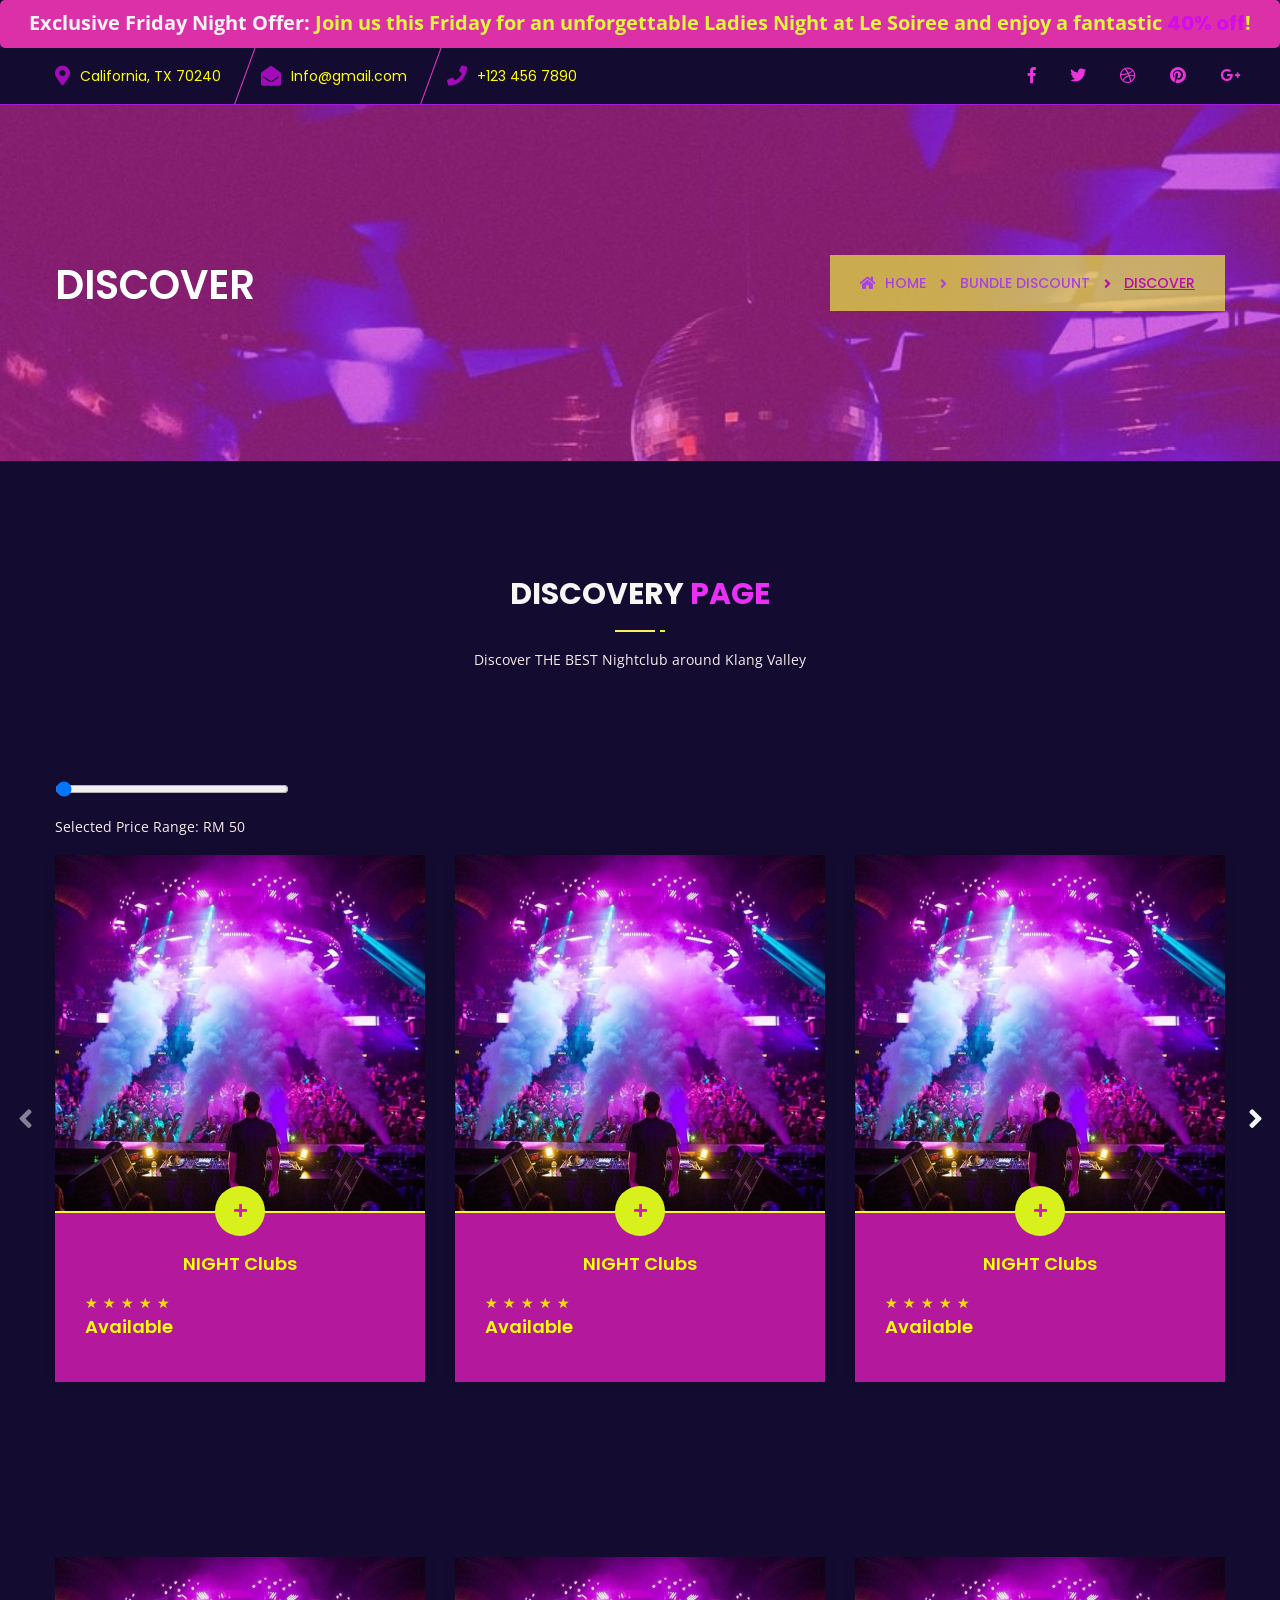
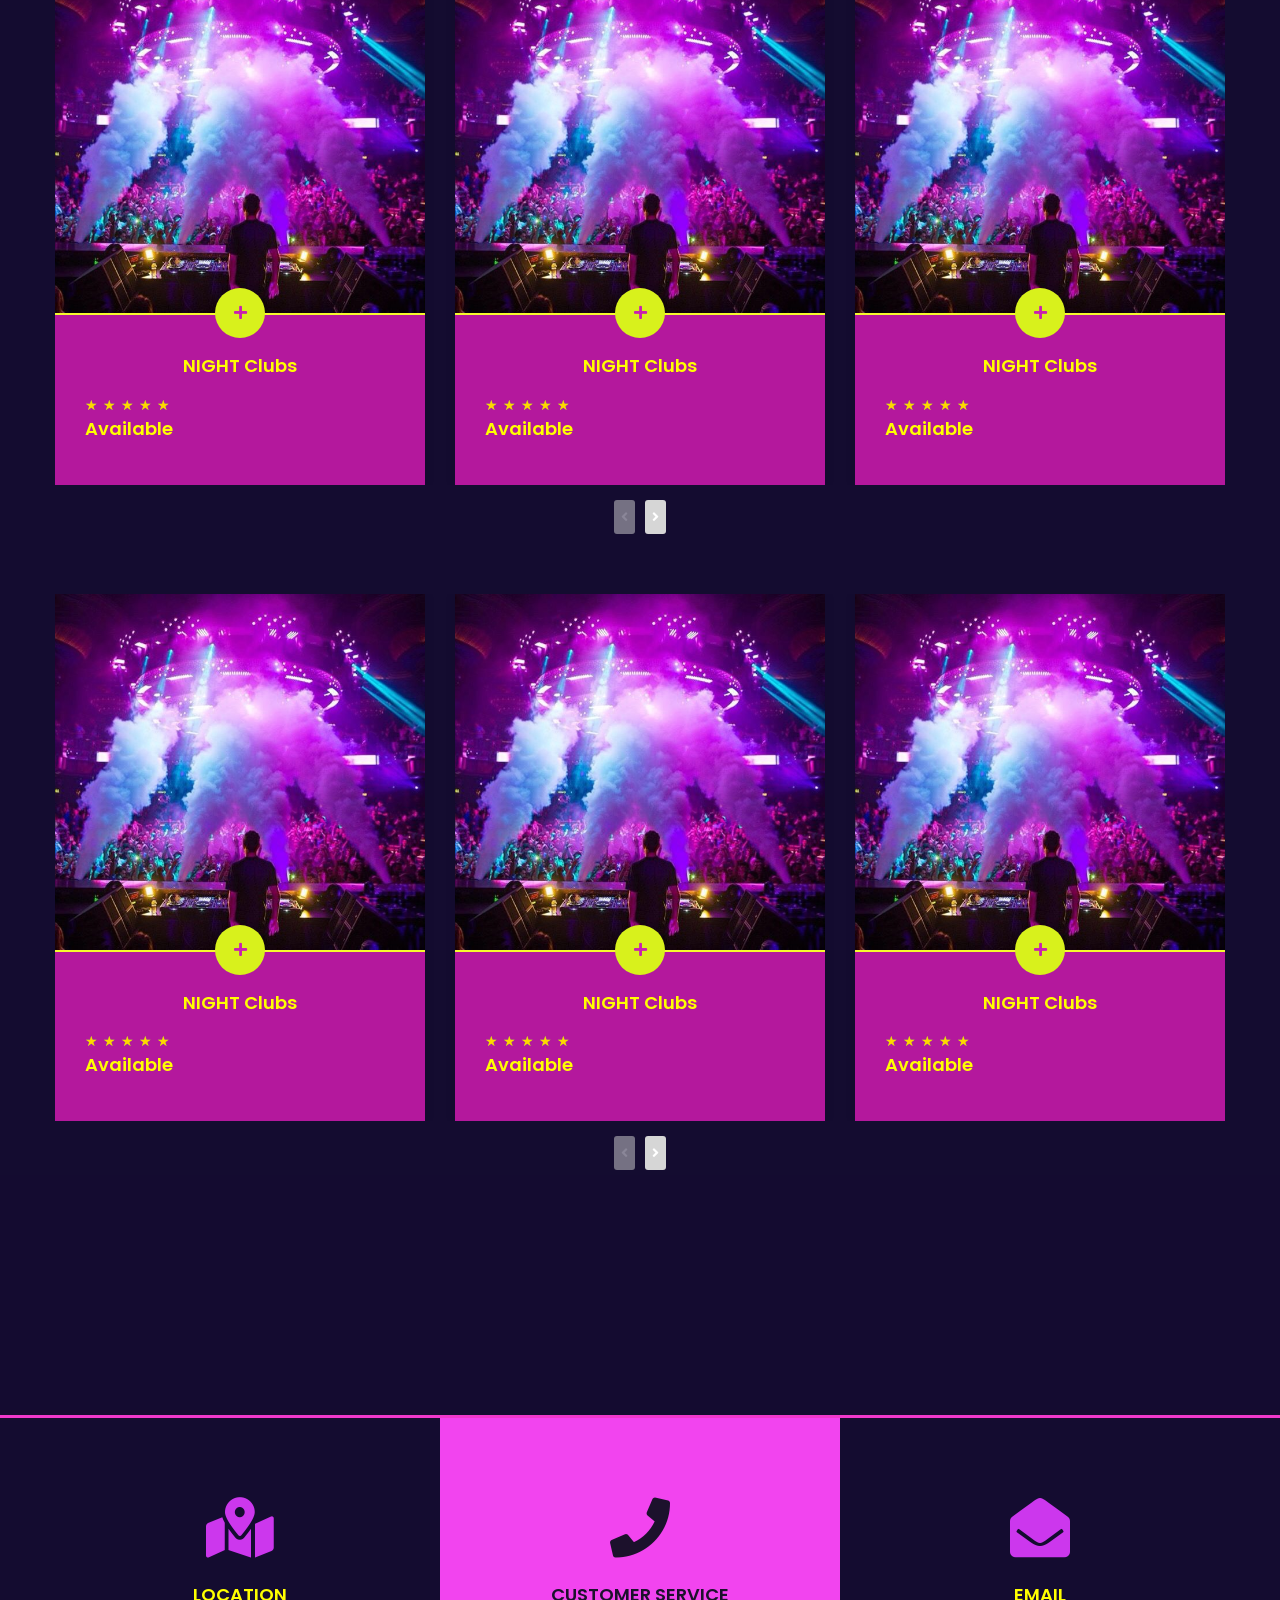
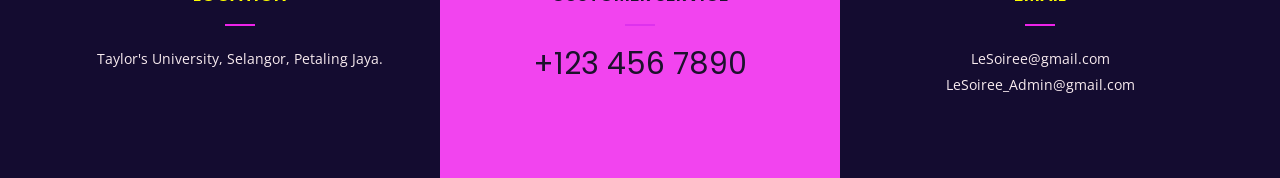
==== about-2.html @ 48c96a17 "Add favicon (tab icon)" ====
<!DOCTYPE html>
<html lang="en">

<head>
    <!-- ========== Meta Tags ========== -->
    <meta charset="utf-8">
    <meta http-equiv="X-UA-Compatible" content="IE=edge">
    <meta name="viewport" content="width=device-width, initial-scale=1">
    <meta name="description" content="MediHub - Medical & Health Template">

    <!-- ========== Page Title ========== -->
    <title>Le Soiree - Nightclubs around Klang Valley</title>
	<link rel="icon" href="assets/img/favicon.png">

    <!-- ========== Start Stylesheet ========== -->
    <link href="assets/css/bootstrap.min.css" rel="stylesheet" />
    <link href="assets/css/font-awesome.min.css" rel="stylesheet" />
    <link href="assets/css/flaticon-set.css" rel="stylesheet" />
    <link href="assets/css/elegant-icons.css" rel="stylesheet" />
    <link href="assets/css/magnific-popup.css" rel="stylesheet" />
    <link href="assets/css/owl.carousel.min.css" rel="stylesheet" />
    <link href="assets/css/owl.theme.default.min.css" rel="stylesheet" />
    <link href="assets/css/animate.css" rel="stylesheet" />
    <link href="assets/css/bootsnav.css" rel="stylesheet" />
    <link href="style.css" rel="stylesheet">
    <link href="assets/css/responsive.css" rel="stylesheet" />
    <!-- ========== End Stylesheet ========== -->

    <!-- HTML5 shim and Respond.js for IE8 support of HTML5 elements and media queries -->
    <!-- WARNING: Respond.js doesn't work if you view the page via file:// -->
    <!--[if lt IE 9]>
      <script src="assets/js/html5/html5shiv.min.js"></script>
      <script src="assets/js/html5/respond.min.js"></script>
    <![endif]-->

    <!-- ========== Google Fonts ========== -->
    <link href="https://fonts.googleapis.com/css?family=Open+Sans" rel="stylesheet">
    <link href="https://fonts.googleapis.com/css?family=Poppins:300,500,600,700,800" rel="stylesheet">
    <style>
        /* Style for the map marker icon */
        .map-marker {
            color: yellow;
        }

        /* Style for the text */
        .address-text {
            color: yellow;
        }
        /* Style for the envelope icon */
        .envelope-icon {
            color: yellow;
        }

        /* Style for the email address */
        .email-address {
            color: yellow;
        }
        /* Style for the phone icon */
        .phone-icon {
            color: yellow;
        }

        /* Style for the phone number */
        .phone-number {
            color: yellow;
        }
        h3 {
            color: yellow;
        }
        h4 {
            color: yellow;
        }
         /* Style for the star rating container */
         .rating {
            unicode-bidi: bidi-override;
            direction: rtl;
            text-align: left;
        }

        /* Style for the star icons */
        .rating > span {
            display: inline-block;
            position: relative;
            width: 1em;
        }

        /* Style for the empty star outline */
        .rating > span:before {
            content: "\2606";
            position: absolute;
            color: #ccc;
        }

        /* Style for the filled star */
        .rating > span:after {
            content: "\2605";
            position: absolute;
            color: gold;
            left: 0;
        }
        .Address {
            font-family: 'Open Sans', sans-serif;
            color: white;
        }
        /* Adjust the color and length of the track */
        input[type="range"] {
            width: 20%; /* Change the length as needed */
        }
    </style>
</head>

<body>

    <!-- Discount Start -->
    <div class="discount-container">
        <div class="discount">
        <span class="discount-label">Exclusive Friday Night Offer: </span>
        <span class="discount-value">
        Join us this Friday for an unforgettable Ladies Night at Le Soiree and enjoy a fantastic
        <a href="index-2.html">40% off</a>!
        </span>
            </div>
         </div>
    <!-- Discount Ends -->
    
    <!-- Start Header Top 
    ============================================= -->
    <div class="top-bar-area inline inc-border">
        <div class="container">
            <div class="row">
                <div class="col-md-8 address-info text-left">
                    <div class="info box">
                        <ul>
                            <li>
                                <i class="fas fa-map-marker-alt map-marker"></i>
                                <span class="address-text">California, TX 70240</span>
                            </li>
                            <li>
                                <i class="fas fa-envelope-open envelope-icon"></i>
                                <span class="email-address">Info@gmail.com</span>
                            </li>
                            <li>
                                <i class="fas fa-phone phone-icon"></i>
                                <span class="phone-number">+123 456 7890</span>
                            </li>
                        </ul>
                    </div>
                </div>
                <div class="col-md-4 social text-right">
                    <ul>
                        <li>
                            <a href="#"><i class="fab fa-facebook-f"></i></a>
                        </li>
                        <li>
                            <a href="#"><i class="fab fa-twitter"></i></a>
                        </li>
                        <li>
                            <a href="#"><i class="fab fa-dribbble"></i></a>
                        </li>
                        <li>
                            <a href="#"><i class="fab fa-pinterest"></i></a>
                        </li>
                        <li>
                            <a href="#"><i class="fab fa-google-plus-g"></i></a>
                        </li>
                    </ul>
                </div>
            </div>
        </div>
    </div>
    <!-- End Header Top -->

    <!-- Start Breadcrumb 
    ============================================= -->
    <div class="breadcrumb-area shadow dark bg-fixed text-light" style="background-image: url(assets/img/club3.jpg);">
        <div class="container">
            <div class="row">
                <div class="col-md-6">
                    <h1>Discover</h1>
                </div>
                <div class="col-md-6 text-right">
                    <ul class="breadcrumb">
                        <li><a href="index.html"><i class="fas fa-home"></i> Home</a></li>
                        <li><a href="index-2.html">Bundle Discount</a></li>
                        <li class="active">Discover</li>
                    </ul>
                </div>
            </div>
        </div>
    </div>
    <!-- End Breadcrumb -->

    <!-- Start Doctors 
    ============================================= -->
    <div class="doctor-area bg-gray carousel-shadow default-padding">
        <div class="container">
            <div class="row">
                <div class="col-md-8 col-md-offset-2">
                    <div class="site-heading text-center">
                        <h2>Discovery <span>Page</span></h2>
                        <p>
                           Discover THE BEST Nightclub around Klang Valley 
                        </p>
                    </div>
                </div>
            </div>

            //Price range 
                <label for="priceRange">Select a Price Range:</label>
                <input type="range" id="priceRange" name="priceRange" min="50" max="100" value="50">
                <p>Selected Price Range: <span id="selectedRange">RM 50</span></p>
                 <script>
                const priceRange = document.getElementById("priceRange");
                const selectedRange = document.getElementById("selectedRange");
        
                priceRange.addEventListener("input", function () {
                    selectedRange.textContent = "RM " + priceRange.value;
                });
                </script>
       
            <div class="row">
                <div class="col-md-12">
                    <div class="doctor-items doctor-carousel owl-carousel owl-theme text-center">
                        <!-- Single Item -->
                        <div class="item">
                            <div class="thumb">
                                <img src="assets/img/club11.jpg" alt="Thumb">
                                <div class="overlay">
                                    <a href="#"><i class="fas fa-plus"></i></a>
                                </div>
                                <div class="social">
                                    <ul>
                                        <li class="Address">
                                            T-02, Penthouse Centrepoint No, 3, Lebuh Bandar Utama, Bandar Utama, 47800 Petaling Jaya, Selangor.
                                        </li>
                                        <li class="facebook">
                                            <a href="#"><i class="fab fa-facebook-f"></i></a>
                                        </li>
                                        <li class="twitter">
                                            <a href="#"><i class="fab fa-twitter"></i></a>
                                        </li>
                                        <li class="instagram">
                                            <a href="#"><i class="fab fa-instagram"></i></a>
                                        </li>
                                        <li class="linkedin">
                                            <a href="#"><i class="fab fa-linkedin-in"></i></a>
                                        </li>
                                    </ul>
                                </div>
                            </div>
                            <div class="info">
                                <h4>NIGHT Clubs</h4>
                                <div class="rating">
                                    <span>&#9733;</span>
                                    <span>&#9733;</span>
                                    <span>&#9733;</span>
                                    <span>&#9733;</span>
                                    <span>&#9733;</span>
                                    <h4>Available</h4>
                                </div>
                            </div>
                        </div>
                        <!-- End Single Item -->
                        <!-- Single Item -->
                        <div class="item">
                            <div class="thumb">
                                <img src="assets/img/club11.jpg" alt="Thumb">
                                <div class="overlay">
                                    <a href="about.html"><i class="fas fa-plus"></i></a>
                                </div>
                                <div class="social">
                                    <ul>
                                        <li class="Address">
                                            T-02, Penthouse Centrepoint No, 3, Lebuh Bandar Utama, Bandar Utama, 47800 Petaling Jaya, Selangor.
                                        </li>
                                        <li class="facebook">
                                            <a href="#"><i class="fab fa-facebook-f"></i></a>
                                        </li>
                                        <li class="twitter">
                                            <a href="#"><i class="fab fa-twitter"></i></a>
                                        </li>
                                        <li class="instagram">
                                            <a href="#"><i class="fab fa-instagram"></i></a>
                                        </li>
                                        <li class="linkedin">
                                            <a href="#"><i class="fab fa-linkedin-in"></i></a>
                                        </li>
                                    </ul>
                                </div>
                            </div>
                            <div class="info">
                                <h4>NIGHT Clubs</h4>
                                <div class="rating">
                                    <span>&#9733;</span>
                                    <span>&#9733;</span>
                                    <span>&#9733;</span>
                                    <span>&#9733;</span>
                                    <span>&#9733;</span>
                                    <h4>Available</h4>
                                </div>
                            </div>
                        </div>
                        <!-- End Single Item -->
                        <!-- Single Item -->
                        <div class="item">
                            <div class="thumb">
                                <img src="assets/img/club11.jpg" alt="Thumb">
                                <div class="overlay">
                                    <a href="#"><i class="fas fa-plus"></i></a>
                                </div>
                                <div class="social">
                                    <ul>
                                        <li class="Address">
                                            T-02, Penthouse Centrepoint No, 3, Lebuh Bandar Utama, Bandar Utama, 47800 Petaling Jaya, Selangor.
                                        </li>
                                        <li class="facebook">
                                            <a href="#"><i class="fab fa-facebook-f"></i></a>
                                        </li>
                                        <li class="twitter">
                                            <a href="#"><i class="fab fa-twitter"></i></a>
                                        </li>
                                        <li class="instagram">
                                            <a href="#"><i class="fab fa-instagram"></i></a>
                                        </li>
                                        <li class="linkedin">
                                            <a href="#"><i class="fab fa-linkedin-in"></i></a>
                                        </li>
                                    </ul>
                                </div>
                            </div>
                            <div class="info">
                                <h4>NIGHT Clubs</h4>
                                <div class="rating">
                                    <span>&#9733;</span>
                                    <span>&#9733;</span>
                                    <span>&#9733;</span>
                                    <span>&#9733;</span>
                                    <span>&#9733;</span>
                                    <h4>Available</h4>
                                </div>
                            </div>
                        </div>
                        <!-- End Single Item -->
                        <!-- Single Item -->
                        <div class="item">
                            <div class="thumb">
                                <img src="assets/img/club11.jpg" alt="Thumb">
                                <div class="overlay">
                                    <a href="#"><i class="fas fa-plus"></i></a>
                                </div>
                                <div class="social">
                                    <ul>
                                        <li class="Address">
                                            T-02, Penthouse Centrepoint No, 3, Lebuh Bandar Utama, Bandar Utama, 47800 Petaling Jaya, Selangor.
                                        </li>
                                        <li class="facebook">
                                            <a href="#"><i class="fab fa-facebook-f"></i></a>
                                        </li>
                                        <li class="twitter">
                                            <a href="#"><i class="fab fa-twitter"></i></a>
                                        </li>
                                        <li class="instagram">
                                            <a href="#"><i class="fab fa-instagram"></i></a>
                                        </li>
                                        <li class="linkedin">
                                            <a href="#"><i class="fab fa-linkedin-in"></i></a>
                                        </li>
                                    </ul>
                                </div>
                            </div>
                            <div class="info">
                                <h4>NIGHT Clubs</h4>
                                <div class="rating">
                                    <span>&#9733;</span>
                                    <span>&#9733;</span>
                                    <span>&#9733;</span>
                                    <span>&#9733;</span>
                                    <span>&#9733;</span>
                                    <h4>Available</h4>
                                </div>
                            </div>
                        </div>
                        <!-- End Single Item -->
                        <!-- Single Item -->
                        <div class="item">
                            <div class="thumb">
                                <img src="assets/img/club11.jpg" alt="Thumb">
                                <div class="overlay">
                                    <a href="#"><i class="fas fa-plus"></i></a>
                                </div>
                                <div class="social">
                                    <ul>
                                        <li class="Address">
                                            T-02, Penthouse Centrepoint No, 3, Lebuh Bandar Utama, Bandar Utama, 47800 Petaling Jaya, Selangor.
                                        </li>
                                        <li class="facebook">
                                            <a href="#"><i class="fab fa-facebook-f"></i></a>
                                        </li>
                                        <li class="twitter">
                                            <a href="#"><i class="fab fa-twitter"></i></a>
                                        </li>
                                        <li class="instagram">
                                            <a href="#"><i class="fab fa-instagram"></i></a>
                                        </li>
                                        <li class="linkedin">
                                            <a href="#"><i class="fab fa-linkedin-in"></i></a>
                                        </li>
                                    </ul>
                                </div>
                            </div>
                            <div class="info">
                                <h4>NIGHT Clubs</h4>
                                <div class="rating">
                                    <span>&#9733;</span>
                                    <span>&#9733;</span>
                                    <span>&#9733;</span>
                                    <span>&#9733;</span>
                                    <span>&#9733;</span>
                                    <h4>Available</h4>
                                </div>
                            </div>
                        </div>
                        <!-- End Single Item -->
                    </div>
                </div>
            </div>
        </div>
    </div>
    <!-- End Doctors -->
    <div class="container">
        <div class="row">
            <div class="col-md-8 col-md-offset-2">
                <div class="site-heading text-center">
                </div>
            </div>
        </div>
        <div class="row">
            <div class="col-md-12">
                <div class="doctor-items doctor-carousel owl-carousel owl-theme text-center">
                    <!-- Single Item -->
                    <div class="item">
                        <div class="thumb">
                            <img src="assets/img/club11.jpg" alt="Thumb">
                            <div class="overlay">
                                <a href="#"><i class="fas fa-plus"></i></a>
                            </div>
                            <div class="social">
                                <ul>
                                    <li class="Address">
                                        T-02, Penthouse Centrepoint No, 3, Lebuh Bandar Utama, Bandar Utama, 47800 Petaling Jaya, Selangor.
                                    </li>
                                    <li class="facebook">
                                        <a href="#"><i class="fab fa-facebook-f"></i></a>
                                    </li>
                                    <li class="twitter">
                                        <a href="#"><i class="fab fa-twitter"></i></a>
                                    </li>
                                    <li class="instagram">
                                        <a href="#"><i class="fab fa-instagram"></i></a>
                                    </li>
                                    <li class="linkedin">
                                        <a href="#"><i class="fab fa-linkedin-in"></i></a>
                                    </li>
                                </ul>
                            </div>
                        </div>
                        <div class="info">
                            <h4>NIGHT Clubs</h4>
                                <div class="rating">
                                    <span>&#9733;</span>
                                    <span>&#9733;</span>
                                    <span>&#9733;</span>
                                    <span>&#9733;</span>
                                    <span>&#9733;</span>
                                    <h4>Available</h4>
                                </div>
                        </div>
                    </div>
                    <!-- End Single Item -->
                    <!-- Single Item -->
                    <div class="item">
                        <div class="thumb">
                            <img src="assets/img/club11.jpg" alt="Thumb">
                            <div class="overlay">
                                <a href="#"><i class="fas fa-plus"></i></a>
                            </div>
                            <div class="social">
                                <ul>
                                    <li class="Address">
                                        T-02, Penthouse Centrepoint No, 3, Lebuh Bandar Utama, Bandar Utama, 47800 Petaling Jaya, Selangor.
                                    </li>
                                    <li class="facebook">
                                        <a href="#"><i class="fab fa-facebook-f"></i></a>
                                    </li>
                                    <li class="twitter">
                                        <a href="#"><i class="fab fa-twitter"></i></a>
                                    </li>
                                    <li class="instagram">
                                        <a href="#"><i class="fab fa-instagram"></i></a>
                                    </li>
                                    <li class="linkedin">
                                        <a href="#"><i class="fab fa-linkedin-in"></i></a>
                                    </li>
                                </ul>
                            </div>
                        </div>
                        <div class="info">
                            <h4>NIGHT Clubs</h4>
                            <div class="rating">
                                <span>&#9733;</span>
                                <span>&#9733;</span>
                                <span>&#9733;</span>
                                <span>&#9733;</span>
                                <span>&#9733;</span>
                                <h4>Available</h4>
                            </div>
                        </div>
                    </div>
                    <!-- End Single Item -->
                    <!-- Single Item -->
                    <div class="item">
                        <div class="thumb">
                            <img src="assets/img/club11.jpg" alt="Thumb">
                            <div class="overlay">
                                <a href="#"><i class="fas fa-plus"></i></a>
                            </div>
                            <div class="social">
                                <ul>
                                    <li class="Address">
                                        T-02, Penthouse Centrepoint No, 3, Lebuh Bandar Utama, Bandar Utama, 47800 Petaling Jaya, Selangor.
                                    </li>
                                    <li class="facebook">
                                        <a href="#"><i class="fab fa-facebook-f"></i></a>
                                    </li>
                                    <li class="twitter">
                                        <a href="#"><i class="fab fa-twitter"></i></a>
                                    </li>
                                    <li class="instagram">
                                        <a href="#"><i class="fab fa-instagram"></i></a>
                                    </li>
                                    <li class="linkedin">
                                        <a href="#"><i class="fab fa-linkedin-in"></i></a>
                                    </li>
                                </ul>
                            </div>
                        </div>
                        <div class="info">
                            <h4>NIGHT Clubs</h4>
                            <div class="rating">
                                <span>&#9733;</span>
                                <span>&#9733;</span>
                                <span>&#9733;</span>
                                <span>&#9733;</span>
                                <span>&#9733;</span>
                                <h4>Available</h4>
                            </div>
                        </div>
                    </div>
                    <!-- End Single Item -->
                    <!-- Single Item -->
                    <div class="item">
                        <div class="thumb">
                            <img src="assets/img/club11.jpg" alt="Thumb">
                            <div class="overlay">
                                <a href="#"><i class="fas fa-plus"></i></a>
                            </div>
                            <div class="social">
                                <ul>
                                    <li class="Address">
                                        T-02, Penthouse Centrepoint No, 3, Lebuh Bandar Utama, Bandar Utama, 47800 Petaling Jaya, Selangor.
                                    </li>
                                    <li class="facebook">
                                        <a href="#"><i class="fab fa-facebook-f"></i></a>
                                    </li>
                                    <li class="twitter">
                                        <a href="#"><i class="fab fa-twitter"></i></a>
                                    </li>
                                    <li class="instagram">
                                        <a href="#"><i class="fab fa-instagram"></i></a>
                                    </li>
                                    <li class="linkedin">
                                        <a href="#"><i class="fab fa-linkedin-in"></i></a>
                                    </li>
                                </ul>
                            </div>
                        </div>
                        <div class="info">
                            <h4>NIGHT Clubs</h4>
                                <div class="rating">
                                    <span>&#9733;</span>
                                    <span>&#9733;</span>
                                    <span>&#9733;</span>
                                    <span>&#9733;</span>
                                    <span>&#9733;</span>
                                    <h4>Available</h4>
                                </div>
                        </div>
                    </div>
                    <!-- End Single Item -->
                    <!-- Single Item -->
                    <div class="item">
                        <div class="thumb">
                            <img src="assets/img/club11.jpg" alt="Thumb">
                            <div class="overlay">
                                <a href="#"><i class="fas fa-plus"></i></a>
                            </div>
                            <div class="social">
                                <ul>
                                    <li class="Address">
                                        T-02, Penthouse Centrepoint No, 3, Lebuh Bandar Utama, Bandar Utama, 47800 Petaling Jaya, Selangor.
                                    </li>
                                    <li class="facebook">
                                        <a href="#"><i class="fab fa-facebook-f"></i></a>
                                    </li>
                                    <li class="twitter">
                                        <a href="#"><i class="fab fa-twitter"></i></a>
                                    </li>
                                    <li class="instagram">
                                        <a href="#"><i class="fab fa-instagram"></i></a>
                                    </li>
                                    <li class="linkedin">
                                        <a href="#"><i class="fab fa-linkedin-in"></i></a>
                                    </li>
                                </ul>
                            </div>
                        </div>
                        <div class="info">
                            <h4>NIGHT Clubs</h4>
                                <div class="rating">
                                    <span>&#9733;</span>
                                    <span>&#9733;</span>
                                    <span>&#9733;</span>
                                    <span>&#9733;</span>
                                    <span>&#9733;</span>
                                    <h4>Available</h4>
                                </div>
                        </div>
                    </div>
                    <!-- End Single Item -->
                </div>
            </div>
        </div>
    </div>
</div>

<div class="container">
    <div class="row">
        <div class="col-md-8 col-md-offset-2">
            <div class="site-heading text-center">
            </div>
        </div>
    </div>
    <div class="row">
        <div class="col-md-12">
            <div class="doctor-items doctor-carousel owl-carousel owl-theme text-center">
                <!-- Single Item -->
                <div class="item">
                    <div class="thumb">
                        <img src="assets/img/club11.jpg" alt="Thumb">
                        <div class="overlay">
                            <a href="#"><i class="fas fa-plus"></i></a>
                        </div>
                        <div class="social">
                            <ul>
                                <li class="Address">
                                    T-02, Penthouse Centrepoint No, 3, Lebuh Bandar Utama, Bandar Utama, 47800 Petaling Jaya, Selangor.
                                </li>
                                <li class="facebook">
                                    <a href="#"><i class="fab fa-facebook-f"></i></a>
                                </li>
                                <li class="twitter">
                                    <a href="#"><i class="fab fa-twitter"></i></a>
                                </li>
                                <li class="instagram">
                                    <a href="#"><i class="fab fa-instagram"></i></a>
                                </li>
                                <li class="linkedin">
                                    <a href="#"><i class="fab fa-linkedin-in"></i></a>
                                </li>
                            </ul>
                        </div>
                    </div>
                    <div class="info">
                        <h4>NIGHT Clubs</h4>
                        <div class="rating">
                            <span>&#9733;</span>
                            <span>&#9733;</span>
                            <span>&#9733;</span>
                            <span>&#9733;</span>
                            <span>&#9733;</span>
                            <h4>Available</h4>
                        </div>
                    </div>
                </div>
                <!-- End Single Item -->
                <!-- Single Item -->
                <div class="item">
                    <div class="thumb">
                        <img src="assets/img/club11.jpg" alt="Thumb">
                        <div class="overlay">
                            <a href="#"><i class="fas fa-plus"></i></a>
                        </div>
                        <div class="social">
                            <ul>
                                <li class="Address">
                                    T-02, Penthouse Centrepoint No, 3, Lebuh Bandar Utama, Bandar Utama, 47800 Petaling Jaya, Selangor.
                                </li>
                                <li class="facebook">
                                    <a href="#"><i class="fab fa-facebook-f"></i></a>
                                </li>
                                <li class="twitter">
                                    <a href="#"><i class="fab fa-twitter"></i></a>
                                </li>
                                <li class="instagram">
                                    <a href="#"><i class="fab fa-instagram"></i></a>
                                </li>
                                <li class="linkedin">
                                    <a href="#"><i class="fab fa-linkedin-in"></i></a>
                                </li>
                            </ul>
                        </div>
                    </div>
                    <div class="info">
                        <h4>NIGHT Clubs</h4>
                        <div class="rating">
                            <span>&#9733;</span>
                            <span>&#9733;</span>
                            <span>&#9733;</span>
                            <span>&#9733;</span>
                            <span>&#9733;</span>
                            <h4>Available</h4>
                        </div>
                    </div>
                </div>
                <!-- End Single Item -->
                <!-- Single Item -->
                <div class="item">
                    <div class="thumb">
                        <img src="assets/img/club11.jpg" alt="Thumb">
                        <div class="overlay">
                            <a href="#"><i class="fas fa-plus"></i></a>
                        </div>
                        <div class="social">
                            <ul>
                                <li class="Address">
                                    T-02, Penthouse Centrepoint No, 3, Lebuh Bandar Utama, Bandar Utama, 47800 Petaling Jaya, Selangor.
                                </li>
                                <li class="facebook">
                                    <a href="#"><i class="fab fa-facebook-f"></i></a>
                                </li>
                                <li class="twitter">
                                    <a href="#"><i class="fab fa-twitter"></i></a>
                                </li>
                                <li class="instagram">
                                    <a href="#"><i class="fab fa-instagram"></i></a>
                                </li>
                                <li class="linkedin">
                                    <a href="#"><i class="fab fa-linkedin-in"></i></a>
                                </li>
                            </ul>
                        </div>
                    </div>
                    <div class="info">
                        <h4>NIGHT Clubs</h4>
                        <div class="rating">
                            <span>&#9733;</span>
                            <span>&#9733;</span>
                            <span>&#9733;</span>
                            <span>&#9733;</span>
                            <span>&#9733;</span>
                            <h4>Available</h4>
                        </div>
                    </div>
                </div>
                <!-- End Single Item -->
                <!-- Single Item -->
                <div class="item">
                    <div class="thumb">
                        <img src="assets/img/club11.jpg" alt="Thumb">
                        <div class="overlay">
                            <a href="#"><i class="fas fa-plus"></i></a>
                        </div>
                        <div class="social">
                            <ul>
                                <li class="Address">
                                    T-02, Penthouse Centrepoint No, 3, Lebuh Bandar Utama, Bandar Utama, 47800 Petaling Jaya, Selangor.
                                </li>
                                <li class="facebook">
                                    <a href="#"><i class="fab fa-facebook-f"></i></a>
                                </li>
                                <li class="twitter">
                                    <a href="#"><i class="fab fa-twitter"></i></a>
                                </li>
                                <li class="instagram">
                                    <a href="#"><i class="fab fa-instagram"></i></a>
                                </li>
                                <li class="linkedin">
                                    <a href="#"><i class="fab fa-linkedin-in"></i></a>
                                </li>
                            </ul>
                        </div>
                    </div>
                    <div class="info">
                        <h4>NIGHT Clubs</h4>
                        <div class="rating">
                            <span>&#9733;</span>
                            <span>&#9733;</span>
                            <span>&#9733;</span>
                            <span>&#9733;</span>
                            <span>&#9733;</span>
                            <h4>Available</h4>
                        </div>
                    </div>
                </div>
                <!-- End Single Item -->
                <!-- Single Item -->
                <div class="item">
                    <div class="thumb">
                        <img src="assets/img/club11.jpg" alt="Thumb">
                        <div class="overlay">
                            <a href="#"><i class="fas fa-plus"></i></a>
                        </div>
                        <div class="social">
                            <ul>
                                <li class="Address">
                                    T-02, Penthouse Centrepoint No, 3, Lebuh Bandar Utama, Bandar Utama, 47800 Petaling Jaya, Selangor.
                                </li>
                                <li class="facebook">
                                    <a href="#"><i class="fab fa-facebook-f"></i></a>
                                </li>
                                <li class="twitter">
                                    <a href="#"><i class="fab fa-twitter"></i></a>
                                </li>
                                <li class="instagram">
                                    <a href="#"><i class="fab fa-instagram"></i></a>
                                </li>
                                <li class="linkedin">
                                    <a href="#"><i class="fab fa-linkedin-in"></i></a>
                                </li>
                            </ul>
                        </div>
                    </div>
                    <div class="info">
                        <h4>NIGHT Clubs</h4>
                        <div class="rating">
                            <span>&#9733;</span>
                            <span>&#9733;</span>
                            <span>&#9733;</span>
                            <span>&#9733;</span>
                            <span>&#9733;</span>
                            <h4>Available</h4>
                        </div>
                    </div>
                </div>
                <!-- End Single Item -->
            </div>
        </div>
    </div>
</div>
</div>
    <!-- Start Fun Factor
    ============================================= -->
    <div class="fun-fact-area default-padding shadow light text-center bg-fixed text-light" style="background-image: url(assets/img/le.png);">
        <div class="container">
            
        </div>
    </div>
    <!-- End Fun Factor -->

     <!-- Start Contact
    ============================================= -->
    <div class="top-entry-area bg-gray text-center">
        <div class="container">
            <div class="row">
                <div class="item-box">
                    <!-- Single Item -->
                    <div class="col-md-4 single-item">
                        <div class="item">
                            <i class="fas fa-map-marked-alt"></i>
                            <h4>Location</h4>
                            <p>
                                Taylor's University, Selangor, Petaling Jaya.
                            </p>
                        </div>
                    </div>
                    <!-- End Single Item -->
                    <!-- Single Item -->
                    <div class="col-md-4 single-item">
                        <div class="item">
                            <i class="fas fa-phone"></i>
                            <h4>Customer Service</h4>
                            <h2>+123 456 7890</h2>
                        </div>
                    </div>
                    <!-- End Single Item -->
                    <!-- Single Item -->
                    <div class="col-md-4 single-item">
                        <div class="item">
                            <i class="fas fa-envelope-open"></i>
                            <h4>Email</h4>
                            <p>
                                LeSoiree@gmail.com<br>LeSoiree_Admin@gmail.com
                            </p>
                        </div>
                    </div>
                    <!-- End Single Item -->
                </div>
            </div>
        </div>
       
    <!-- jQuery Frameworks
    ============================================= -->
    <script src="assets/js/jquery-1.12.4.min.js"></script>
    <script src="assets/js/bootstrap.min.js"></script>
    <script src="assets/js/equal-height.min.js"></script>
    <script src="assets/js/jquery.appear.js"></script>
    <script src="assets/js/jquery.easing.min.js"></script>
    <script src="assets/js/jquery.magnific-popup.min.js"></script>
    <script src="assets/js/modernizr.custom.13711.js"></script>
    <script src="assets/js/owl.carousel.min.js"></script>
    <script src="assets/js/wow.min.js"></script>
    <script src="assets/js/isotope.pkgd.min.js"></script>
    <script src="assets/js/imagesloaded.pkgd.min.js"></script>
    <script src="assets/js/count-to.js"></script>
    <script src="assets/js/YTPlayer.min.js"></script>
    <script src="assets/js/jquery.nice-select.min.js"></script>
    <script src="assets/js/bootsnav.js"></script>
    <script src="assets/js/main.js"></script>

</body>
</html>
---- assets/css/flaticon-set.css ----
/*
    Flaticon icon font: Flaticon
    Creation date: 08/09/2018 00:19
    */

@font-face {
  font-family: "Flaticon";
  src: url("../fonts/Flaticon.eot");
  src: url("../fonts/Flaticon.eot?#iefix") format("embedded-opentype"),
       url("../fonts/Flaticon.woff") format("woff"),
       url("../fonts/Flaticon.ttf") format("truetype"),
       url("../fonts/Flaticon.svg#Flaticon") format("svg");
  font-weight: normal;
  font-style: normal;
}

@media screen and (-webkit-min-device-pixel-ratio:0) {
  @font-face {
    font-family: "Flaticon";
    src: url("./Flaticon.svg#Flaticon") format("svg");
  }
}

[class^="flaticon-"]:before, [class*=" flaticon-"]:before,
[class^="flaticon-"]:after, [class*=" flaticon-"]:after {   
  font-family: Flaticon;
  speak: none;
  font-style: normal;
  font-weight: normal;
  font-variant: normal;
  text-transform: none;
  line-height: 1;

  /* Better Font Rendering =========== */
  -webkit-font-smoothing: antialiased;
  -moz-osx-font-smoothing: grayscale;
}

.flaticon-bad:before { content: "\f100"; }
.flaticon-anesthesia:before { content: "\f101"; }
.flaticon-dental:before { content: "\f102"; }
.flaticon-avatar:before { content: "\f103"; }
.flaticon-bottle:before { content: "\f104"; }
.flaticon-neurology:before { content: "\f105"; }
.flaticon-thinking:before { content: "\f106"; }
.flaticon-first-aid-kit:before { content: "\f107"; }
.flaticon-doctor:before { content: "\f108"; }
.flaticon-health:before { content: "\f109"; }
.flaticon-medicine:before { content: "\f10a"; }
.flaticon-medical:before { content: "\f10b"; }
.flaticon-department:before { content: "\f10c"; }
.flaticon-department-1:before { content: "\f10d"; }
.flaticon-24-hours:before { content: "\f10e"; }
.flaticon-blood-sample:before { content: "\f10f"; }
.flaticon-pharmacy:before { content: "\f110"; }
.flaticon-anatomy:before { content: "\f111"; }
.flaticon-beauty:before { content: "\f112"; }
.flaticon-ribbon:before { content: "\f113"; }
.flaticon-cancer:before { content: "\f114"; }
.flaticon-lung-cancer:before { content: "\f115"; }
.flaticon-maternity:before { content: "\f116"; }
.flaticon-patient:before { content: "\f117"; }
.flaticon-pharmacy-1:before { content: "\f118"; }
.flaticon-recovered:before { content: "\f119"; }
.flaticon-nurse:before { content: "\f11a"; }
.flaticon-ambulance:before { content: "\f11b"; }
.flaticon-ambulance-1:before { content: "\f11c"; }
.flaticon-checkup:before { content: "\f11d"; }
.flaticon-doctor-1:before { content: "\f11e"; }
.flaticon-ultrasound:before { content: "\f11f"; }
.flaticon-surgery:before { content: "\f120"; }
.flaticon-tooth:before { content: "\f121"; }
.flaticon-computer:before { content: "\f122"; }
.flaticon-body-scan:before { content: "\f123"; }
---- assets/css/elegant-icons.css ----
@font-face {
	font-family: 'ElegantIcons';
	src:url('../fonts/ElegantIcons.eot');
	src:url('../fonts/ElegantIcons.eot?#iefix') format('embedded-opentype'),
		url('../fonts/ElegantIcons.woff') format('woff'),
		url('../fonts/ElegantIcons.ttf') format('truetype'),
		url('../fonts/ElegantIcons.svg#ElegantIcons') format('svg');
	font-weight: normal;
	font-style: normal;
}

@media screen and (-webkit-min-device-pixel-ratio:0) {
  @font-face {
    font-family: "ElegantIcons";
    src: url("./ElegantIcons.svg#ElegantIcons") format("svg");
  }
}

/* Use the following CSS code if you want to use data attributes for inserting your icons */
[data-icon]:before {
	font-family: 'ElegantIcons';
	content: attr(data-icon);
	speak: none;
	font-weight: normal;
	font-variant: normal;
	text-transform: none;
	line-height: 1;
	-webkit-font-smoothing: antialiased;
	-moz-osx-font-smoothing: grayscale;
}

/* Use the following CSS code if you want to have a class per icon */
/*
Instead of a list of all class selectors,
you can use the generic selector below, but it's slower:
[class*="your-class-prefix"] {
*/

.arrow_up, .arrow_down, .arrow_left, .arrow_right, .arrow_left-up, .arrow_right-up, .arrow_right-down, .arrow_left-down, .arrow-up-down, .arrow_up-down_alt, .arrow_left-right_alt, .arrow_left-right, .arrow_expand_alt2, .arrow_expand_alt, .arrow_condense, .arrow_expand, .arrow_move, .arrow_carrot-up, .arrow_carrot-down, .arrow_carrot-left, .arrow_carrot-right, .arrow_carrot-2up, .arrow_carrot-2down, .arrow_carrot-2left, .arrow_carrot-2right, .arrow_carrot-up_alt2, .arrow_carrot-down_alt2, .arrow_carrot-left_alt2, .arrow_carrot-right_alt2, .arrow_carrot-2up_alt2, .arrow_carrot-2down_alt2, .arrow_carrot-2left_alt2, .arrow_carrot-2right_alt2, .arrow_triangle-up, .arrow_triangle-down, .arrow_triangle-left, .arrow_triangle-right, .arrow_triangle-up_alt2, .arrow_triangle-down_alt2, .arrow_triangle-left_alt2, .arrow_triangle-right_alt2, .arrow_back, .icon_minus-06, .icon_plus, .icon_close, .icon_check, .icon_minus_alt2, .icon_plus_alt2, .icon_close_alt2, .icon_check_alt2, .icon_zoom-out_alt, .icon_zoom-in_alt, .icon_search, .icon_box-empty, .icon_box-selected, .icon_minus-box, .icon_plus-box, .icon_box-checked, .icon_circle-empty, .icon_circle-slelected, .icon_stop_alt2, .icon_stop, .icon_pause_alt2, .icon_pause, .icon_menu, .icon_menu-square_alt2, .icon_menu-circle_alt2, .icon_ul, .icon_ol, .icon_adjust-horiz, .icon_adjust-vert, .icon_document_alt, .icon_documents_alt, .icon_pencil, .icon_pencil-edit_alt, .icon_pencil-edit, .icon_folder-alt, .icon_folder-open_alt, .icon_folder-add_alt, .icon_info_alt, .icon_error-oct_alt, .icon_error-circle_alt, .icon_error-triangle_alt, .icon_question_alt2, .icon_question, .icon_comment_alt, .icon_chat_alt, .icon_vol-mute_alt, .icon_volume-low_alt, .icon_volume-high_alt, .icon_quotations, .icon_quotations_alt2, .icon_clock_alt, .icon_lock_alt, .icon_lock-open_alt, .icon_key_alt, .icon_cloud_alt, .icon_cloud-upload_alt, .icon_cloud-download_alt, .icon_image, .icon_images, .icon_lightbulb_alt, .icon_gift_alt, .icon_house_alt, .icon_genius, .icon_mobile, .icon_tablet, .icon_laptop, .icon_desktop, .icon_camera_alt, .icon_mail_alt, .icon_cone_alt, .icon_ribbon_alt, .icon_bag_alt, .icon_creditcard, .icon_cart_alt, .icon_paperclip, .icon_tag_alt, .icon_tags_alt, .icon_trash_alt, .icon_cursor_alt, .icon_mic_alt, .icon_compass_alt, .icon_pin_alt, .icon_pushpin_alt, .icon_map_alt, .icon_drawer_alt, .icon_toolbox_alt, .icon_book_alt, .icon_calendar, .icon_film, .icon_table, .icon_contacts_alt, .icon_headphones, .icon_lifesaver, .icon_piechart, .icon_refresh, .icon_link_alt, .icon_link, .icon_loading, .icon_blocked, .icon_archive_alt, .icon_heart_alt, .icon_star_alt, .icon_star-half_alt, .icon_star, .icon_star-half, .icon_tools, .icon_tool, .icon_cog, .icon_cogs, .arrow_up_alt, .arrow_down_alt, .arrow_left_alt, .arrow_right_alt, .arrow_left-up_alt, .arrow_right-up_alt, .arrow_right-down_alt, .arrow_left-down_alt, .arrow_condense_alt, .arrow_expand_alt3, .arrow_carrot_up_alt, .arrow_carrot-down_alt, .arrow_carrot-left_alt, .arrow_carrot-right_alt, .arrow_carrot-2up_alt, .arrow_carrot-2dwnn_alt, .arrow_carrot-2left_alt, .arrow_carrot-2right_alt, .arrow_triangle-up_alt, .arrow_triangle-down_alt, .arrow_triangle-left_alt, .arrow_triangle-right_alt, .icon_minus_alt, .icon_plus_alt, .icon_close_alt, .icon_check_alt, .icon_zoom-out, .icon_zoom-in, .icon_stop_alt, .icon_menu-square_alt, .icon_menu-circle_alt, .icon_document, .icon_documents, .icon_pencil_alt, .icon_folder, .icon_folder-open, .icon_folder-add, .icon_folder_upload, .icon_folder_download, .icon_info, .icon_error-circle, .icon_error-oct, .icon_error-triangle, .icon_question_alt, .icon_comment, .icon_chat, .icon_vol-mute, .icon_volume-low, .icon_volume-high, .icon_quotations_alt, .icon_clock, .icon_lock, .icon_lock-open, .icon_key, .icon_cloud, .icon_cloud-upload, .icon_cloud-download, .icon_lightbulb, .icon_gift, .icon_house, .icon_camera, .icon_mail, .icon_cone, .icon_ribbon, .icon_bag, .icon_cart, .icon_tag, .icon_tags, .icon_trash, .icon_cursor, .icon_mic, .icon_compass, .icon_pin, .icon_pushpin, .icon_map, .icon_drawer, .icon_toolbox, .icon_book, .icon_contacts, .icon_archive, .icon_heart, .icon_profile, .icon_group, .icon_grid-2x2, .icon_grid-3x3, .icon_music, .icon_pause_alt, .icon_phone, .icon_upload, .icon_download, .social_facebook, .social_twitter, .social_pinterest, .social_googleplus, .social_tumblr, .social_tumbleupon, .social_wordpress, .social_instagram, .social_dribbble, .social_vimeo, .social_linkedin, .social_rss, .social_deviantart, .social_share, .social_myspace, .social_skype, .social_youtube, .social_picassa, .social_googledrive, .social_flickr, .social_blogger, .social_spotify, .social_delicious, .social_facebook_circle, .social_twitter_circle, .social_pinterest_circle, .social_googleplus_circle, .social_tumblr_circle, .social_stumbleupon_circle, .social_wordpress_circle, .social_instagram_circle, .social_dribbble_circle, .social_vimeo_circle, .social_linkedin_circle, .social_rss_circle, .social_deviantart_circle, .social_share_circle, .social_myspace_circle, .social_skype_circle, .social_youtube_circle, .social_picassa_circle, .social_googledrive_alt2, .social_flickr_circle, .social_blogger_circle, .social_spotify_circle, .social_delicious_circle, .social_facebook_square, .social_twitter_square, .social_pinterest_square, .social_googleplus_square, .social_tumblr_square, .social_stumbleupon_square, .social_wordpress_square, .social_instagram_square, .social_dribbble_square, .social_vimeo_square, .social_linkedin_square, .social_rss_square, .social_deviantart_square, .social_share_square, .social_myspace_square, .social_skype_square, .social_youtube_square, .social_picassa_square, .social_googledrive_square, .social_flickr_square, .social_blogger_square, .social_spotify_square, .social_delicious_square, .icon_printer, .icon_calulator, .icon_building, .icon_floppy, .icon_drive, .icon_search-2, .icon_id, .icon_id-2, .icon_puzzle, .icon_like, .icon_dislike, .icon_mug, .icon_currency, .icon_wallet, .icon_pens, .icon_easel, .icon_flowchart, .icon_datareport, .icon_briefcase, .icon_shield, .icon_percent, .icon_globe, .icon_globe-2, .icon_target, .icon_hourglass, .icon_balance, .icon_rook, .icon_printer-alt, .icon_calculator_alt, .icon_building_alt, .icon_floppy_alt, .icon_drive_alt, .icon_search_alt, .icon_id_alt, .icon_id-2_alt, .icon_puzzle_alt, .icon_like_alt, .icon_dislike_alt, .icon_mug_alt, .icon_currency_alt, .icon_wallet_alt, .icon_pens_alt, .icon_easel_alt, .icon_flowchart_alt, .icon_datareport_alt, .icon_briefcase_alt, .icon_shield_alt, .icon_percent_alt, .icon_globe_alt, .icon_clipboard {
	font-family: 'ElegantIcons';
	speak: none;
	font-style: normal;
	font-weight: normal;
	font-variant: normal;
	text-transform: none;
	line-height: 1;
	-webkit-font-smoothing: antialiased;
}
.arrow_up:before {
	content: "\21";
}
.arrow_down:before {
	content: "\22";
}
.arrow_left:before {
	content: "\23";
}
.arrow_right:before {
	content: "\24";
}
.arrow_left-up:before {
	content: "\25";
}
.arrow_right-up:before {
	content: "\26";
}
.arrow_right-down:before {
	content: "\27";
}
.arrow_left-down:before {
	content: "\28";
}
.arrow-up-down:before {
	content: "\29";
}
.arrow_up-down_alt:before {
	content: "\2a";
}
.arrow_left-right_alt:before {
	content: "\2b";
}
.arrow_left-right:before {
	content: "\2c";
}
.arrow_expand_alt2:before {
	content: "\2d";
}
.arrow_expand_alt:before {
	content: "\2e";
}
.arrow_condense:before {
	content: "\2f";
}
.arrow_expand:before {
	content: "\30";
}
.arrow_move:before {
	content: "\31";
}
.arrow_carrot-up:before {
	content: "\32";
}
.arrow_carrot-down:before {
	content: "\33";
}
.arrow_carrot-left:before {
	content: "\34";
}
.arrow_carrot-right:before {
	content: "\35";
}
.arrow_carrot-2up:before {
	content: "\36";
}
.arrow_carrot-2down:before {
	content: "\37";
}
.arrow_carrot-2left:before {
	content: "\38";
}
.arrow_carrot-2right:before {
	content: "\39";
}
.arrow_carrot-up_alt2:before {
	content: "\3a";
}
.arrow_carrot-down_alt2:before {
	content: "\3b";
}
.arrow_carrot-left_alt2:before {
	content: "\3c";
}
.arrow_carrot-right_alt2:before {
	content: "\3d";
}
.arrow_carrot-2up_alt2:before {
	content: "\3e";
}
.arrow_carrot-2down_alt2:before {
	content: "\3f";
}
.arrow_carrot-2left_alt2:before {
	content: "\40";
}
.arrow_carrot-2right_alt2:before {
	content: "\41";
}
.arrow_triangle-up:before {
	content: "\42";
}
.arrow_triangle-down:before {
	content: "\43";
}
.arrow_triangle-left:before {
	content: "\44";
}
.arrow_triangle-right:before {
	content: "\45";
}
.arrow_triangle-up_alt2:before {
	content: "\46";
}
.arrow_triangle-down_alt2:before {
	content: "\47";
}
.arrow_triangle-left_alt2:before {
	content: "\48";
}
.arrow_triangle-right_alt2:before {
	content: "\49";
}
.arrow_back:before {
	content: "\4a";
}
.icon_minus-06:before {
	content: "\4b";
}
.icon_plus:before {
	content: "\4c";
}
.icon_close:before {
	content: "\4d";
}
.icon_check:before {
	content: "\4e";
}
.icon_minus_alt2:before {
	content: "\4f";
}
.icon_plus_alt2:before {
	content: "\50";
}
.icon_close_alt2:before {
	content: "\51";
}
.icon_check_alt2:before {
	content: "\52";
}
.icon_zoom-out_alt:before {
	content: "\53";
}
.icon_zoom-in_alt:before {
	content: "\54";
}
.icon_search:before {
	content: "\55";
}
.icon_box-empty:before {
	content: "\56";
}
.icon_box-selected:before {
	content: "\57";
}
.icon_minus-box:before {
	content: "\58";
}
.icon_plus-box:before {
	content: "\59";
}
.icon_box-checked:before {
	content: "\5a";
}
.icon_circle-empty:before {
	content: "\5b";
}
.icon_circle-slelected:before {
	content: "\5c";
}
.icon_stop_alt2:before {
	content: "\5d";
}
.icon_stop:before {
	content: "\5e";
}
.icon_pause_alt2:before {
	content: "\5f";
}
.icon_pause:before {
	content: "\60";
}
.icon_menu:before {
	content: "\61";
}
.icon_menu-square_alt2:before {
	content: "\62";
}
.icon_menu-circle_alt2:before {
	content: "\63";
}
.icon_ul:before {
	content: "\64";
}
.icon_ol:before {
	content: "\65";
}
.icon_adjust-horiz:before {
	content: "\66";
}
.icon_adjust-vert:before {
	content: "\67";
}
.icon_document_alt:before {
	content: "\68";
}
.icon_documents_alt:before {
	content: "\69";
}
.icon_pencil:before {
	content: "\6a";
}
.icon_pencil-edit_alt:before {
	content: "\6b";
}
.icon_pencil-edit:before {
	content: "\6c";
}
.icon_folder-alt:before {
	content: "\6d";
}
.icon_folder-open_alt:before {
	content: "\6e";
}
.icon_folder-add_alt:before {
	content: "\6f";
}
.icon_info_alt:before {
	content: "\70";
}
.icon_error-oct_alt:before {
	content: "\71";
}
.icon_error-circle_alt:before {
	content: "\72";
}
.icon_error-triangle_alt:before {
	content: "\73";
}
.icon_question_alt2:before {
	content: "\74";
}
.icon_question:before {
	content: "\75";
}
.icon_comment_alt:before {
	content: "\76";
}
.icon_chat_alt:before {
	content: "\77";
}
.icon_vol-mute_alt:before {
	content: "\78";
}
.icon_volume-low_alt:before {
	content: "\79";
}
.icon_volume-high_alt:before {
	content: "\7a";
}
.icon_quotations:before {
	content: "\7b";
}
.icon_quotations_alt2:before {
	content: "\7c";
}
.icon_clock_alt:before {
	content: "\7d";
}
.icon_lock_alt:before {
	content: "\7e";
}
.icon_lock-open_alt:before {
	content: "\e000";
}
.icon_key_alt:before {
	content: "\e001";
}
.icon_cloud_alt:before {
	content: "\e002";
}
.icon_cloud-upload_alt:before {
	content: "\e003";
}
.icon_cloud-download_alt:before {
	content: "\e004";
}
.icon_image:before {
	content: "\e005";
}
.icon_images:before {
	content: "\e006";
}
.icon_lightbulb_alt:before {
	content: "\e007";
}
.icon_gift_alt:before {
	content: "\e008";
}
.icon_house_alt:before {
	content: "\e009";
}
.icon_genius:before {
	content: "\e00a";
}
.icon_mobile:before {
	content: "\e00b";
}
.icon_tablet:before {
	content: "\e00c";
}
.icon_laptop:before {
	content: "\e00d";
}
.icon_desktop:before {
	content: "\e00e";
}
.icon_camera_alt:before {
	content: "\e00f";
}
.icon_mail_alt:before {
	content: "\e010";
}
.icon_cone_alt:before {
	content: "\e011";
}
.icon_ribbon_alt:before {
	content: "\e012";
}
.icon_bag_alt:before {
	content: "\e013";
}
.icon_creditcard:before {
	content: "\e014";
}
.icon_cart_alt:before {
	content: "\e015";
}
.icon_paperclip:before {
	content: "\e016";
}
.icon_tag_alt:before {
	content: "\e017";
}
.icon_tags_alt:before {
	content: "\e018";
}
.icon_trash_alt:before {
	content: "\e019";
}
.icon_cursor_alt:before {
	content: "\e01a";
}
.icon_mic_alt:before {
	content: "\e01b";
}
.icon_compass_alt:before {
	content: "\e01c";
}
.icon_pin_alt:before {
	content: "\e01d";
}
.icon_pushpin_alt:before {
	content: "\e01e";
}
.icon_map_alt:before {
	content: "\e01f";
}
.icon_drawer_alt:before {
	content: "\e020";
}
.icon_toolbox_alt:before {
	content: "\e021";
}
.icon_book_alt:before {
	content: "\e022";
}
.icon_calendar:before {
	content: "\e023";
}
.icon_film:before {
	content: "\e024";
}
.icon_table:before {
	content: "\e025";
}
.icon_contacts_alt:before {
	content: "\e026";
}
.icon_headphones:before {
	content: "\e027";
}
.icon_lifesaver:before {
	content: "\e028";
}
.icon_piechart:before {
	content: "\e029";
}
.icon_refresh:before {
	content: "\e02a";
}
.icon_link_alt:before {
	content: "\e02b";
}
.icon_link:before {
	content: "\e02c";
}
.icon_loading:before {
	content: "\e02d";
}
.icon_blocked:before {
	content: "\e02e";
}
.icon_archive_alt:before {
	content: "\e02f";
}
.icon_heart_alt:before {
	content: "\e030";
}
.icon_star_alt:before {
	content: "\e031";
}
.icon_star-half_alt:before {
	content: "\e032";
}
.icon_star:before {
	content: "\e033";
}
.icon_star-half:before {
	content: "\e034";
}
.icon_tools:before {
	content: "\e035";
}
.icon_tool:before {
	content: "\e036";
}
.icon_cog:before {
	content: "\e037";
}
.icon_cogs:before {
	content: "\e038";
}
.arrow_up_alt:before {
	content: "\e039";
}
.arrow_down_alt:before {
	content: "\e03a";
}
.arrow_left_alt:before {
	content: "\e03b";
}
.arrow_right_alt:before {
	content: "\e03c";
}
.arrow_left-up_alt:before {
	content: "\e03d";
}
.arrow_right-up_alt:before {
	content: "\e03e";
}
.arrow_right-down_alt:before {
	content: "\e03f";
}
.arrow_left-down_alt:before {
	content: "\e040";
}
.arrow_condense_alt:before {
	content: "\e041";
}
.arrow_expand_alt3:before {
	content: "\e042";
}
.arrow_carrot_up_alt:before {
	content: "\e043";
}
.arrow_carrot-down_alt:before {
	content: "\e044";
}
.arrow_carrot-left_alt:before {
	content: "\e045";
}
.arrow_carrot-right_alt:before {
	content: "\e046";
}
.arrow_carrot-2up_alt:before {
	content: "\e047";
}
.arrow_carrot-2dwnn_alt:before {
	content: "\e048";
}
.arrow_carrot-2left_alt:before {
	content: "\e049";
}
.arrow_carrot-2right_alt:before {
	content: "\e04a";
}
.arrow_triangle-up_alt:before {
	content: "\e04b";
}
.arrow_triangle-down_alt:before {
	content: "\e04c";
}
.arrow_triangle-left_alt:before {
	content: "\e04d";
}
.arrow_triangle-right_alt:before {
	content: "\e04e";
}
.icon_minus_alt:before {
	content: "\e04f";
}
.icon_plus_alt:before {
	content: "\e050";
}
.icon_close_alt:before {
	content: "\e051";
}
.icon_check_alt:before {
	content: "\e052";
}
.icon_zoom-out:before {
	content: "\e053";
}
.icon_zoom-in:before {
	content: "\e054";
}
.icon_stop_alt:before {
	content: "\e055";
}
.icon_menu-square_alt:before {
	content: "\e056";
}
.icon_menu-circle_alt:before {
	content: "\e057";
}
.icon_document:before {
	content: "\e058";
}
.icon_documents:before {
	content: "\e059";
}
.icon_pencil_alt:before {
	content: "\e05a";
}
.icon_folder:before {
	content: "\e05b";
}
.icon_folder-open:before {
	content: "\e05c";
}
.icon_folder-add:before {
	content: "\e05d";
}
.icon_folder_upload:before {
	content: "\e05e";
}
.icon_folder_download:before {
	content: "\e05f";
}
.icon_info:before {
	content: "\e060";
}
.icon_error-circle:before {
	content: "\e061";
}
.icon_error-oct:before {
	content: "\e062";
}
.icon_error-triangle:before {
	content: "\e063";
}
.icon_question_alt:before {
	content: "\e064";
}
.icon_comment:before {
	content: "\e065";
}
.icon_chat:before {
	content: "\e066";
}
.icon_vol-mute:before {
	content: "\e067";
}
.icon_volume-low:before {
	content: "\e068";
}
.icon_volume-high:before {
	content: "\e069";
}
.icon_quotations_alt:before {
	content: "\e06a";
}
.icon_clock:before {
	content: "\e06b";
}
.icon_lock:before {
	content: "\e06c";
}
.icon_lock-open:before {
	content: "\e06d";
}
.icon_key:before {
	content: "\e06e";
}
.icon_cloud:before {
	content: "\e06f";
}
.icon_cloud-upload:before {
	content: "\e070";
}
.icon_cloud-download:before {
	content: "\e071";
}
.icon_lightbulb:before {
	content: "\e072";
}
.icon_gift:before {
	content: "\e073";
}
.icon_house:before {
	content: "\e074";
}
.icon_camera:before {
	content: "\e075";
}
.icon_mail:before {
	content: "\e076";
}
.icon_cone:before {
	content: "\e077";
}
.icon_ribbon:before {
	content: "\e078";
}
.icon_bag:before {
	content: "\e079";
}
.icon_cart:before {
	content: "\e07a";
}
.icon_tag:before {
	content: "\e07b";
}
.icon_tags:before {
	content: "\e07c";
}
.icon_trash:before {
	content: "\e07d";
}
.icon_cursor:before {
	content: "\e07e";
}
.icon_mic:before {
	content: "\e07f";
}
.icon_compass:before {
	content: "\e080";
}
.icon_pin:before {
	content: "\e081";
}
.icon_pushpin:before {
	content: "\e082";
}
.icon_map:before {
	content: "\e083";
}
.icon_drawer:before {
	content: "\e084";
}
.icon_toolbox:before {
	content: "\e085";
}
.icon_book:before {
	content: "\e086";
}
.icon_contacts:before {
	content: "\e087";
}
.icon_archive:before {
	content: "\e088";
}
.icon_heart:before {
	content: "\e089";
}
.icon_profile:before {
	content: "\e08a";
}
.icon_group:before {
	content: "\e08b";
}
.icon_grid-2x2:before {
	content: "\e08c";
}
.icon_grid-3x3:before {
	content: "\e08d";
}
.icon_music:before {
	content: "\e08e";
}
.icon_pause_alt:before {
	content: "\e08f";
}
.icon_phone:before {
	content: "\e090";
}
.icon_upload:before {
	content: "\e091";
}
.icon_download:before {
	content: "\e092";
}
.social_facebook:before {
	content: "\e093";
}
.social_twitter:before {
	content: "\e094";
}
.social_pinterest:before {
	content: "\e095";
}
.social_googleplus:before {
	content: "\e096";
}
.social_tumblr:before {
	content: "\e097";
}
.social_tumbleupon:before {
	content: "\e098";
}
.social_wordpress:before {
	content: "\e099";
}
.social_instagram:before {
	content: "\e09a";
}
.social_dribbble:before {
	content: "\e09b";
}
.social_vimeo:before {
	content: "\e09c";
}
.social_linkedin:before {
	content: "\e09d";
}
.social_rss:before {
	content: "\e09e";
}
.social_deviantart:before {
	content: "\e09f";
}
.social_share:before {
	content: "\e0a0";
}
.social_myspace:before {
	content: "\e0a1";
}
.social_skype:before {
	content: "\e0a2";
}
.social_youtube:before {
	content: "\e0a3";
}
.social_picassa:before {
	content: "\e0a4";
}
.social_googledrive:before {
	content: "\e0a5";
}
.social_flickr:before {
	content: "\e0a6";
}
.social_blogger:before {
	content: "\e0a7";
}
.social_spotify:before {
	content: "\e0a8";
}
.social_delicious:before {
	content: "\e0a9";
}
.social_facebook_circle:before {
	content: "\e0aa";
}
.social_twitter_circle:before {
	content: "\e0ab";
}
.social_pinterest_circle:before {
	content: "\e0ac";
}
.social_googleplus_circle:before {
	content: "\e0ad";
}
.social_tumblr_circle:before {
	content: "\e0ae";
}
.social_stumbleupon_circle:before {
	content: "\e0af";
}
.social_wordpress_circle:before {
	content: "\e0b0";
}
.social_instagram_circle:before {
	content: "\e0b1";
}
.social_dribbble_circle:before {
	content: "\e0b2";
}
.social_vimeo_circle:before {
	content: "\e0b3";
}
.social_linkedin_circle:before {
	content: "\e0b4";
}
.social_rss_circle:before {
	content: "\e0b5";
}
.social_deviantart_circle:before {
	content: "\e0b6";
}
.social_share_circle:before {
	content: "\e0b7";
}
.social_myspace_circle:before {
	content: "\e0b8";
}
.social_skype_circle:before {
	content: "\e0b9";
}
.social_youtube_circle:before {
	content: "\e0ba";
}
.social_picassa_circle:before {
	content: "\e0bb";
}
.social_googledrive_alt2:before {
	content: "\e0bc";
}
.social_flickr_circle:before {
	content: "\e0bd";
}
.social_blogger_circle:before {
	content: "\e0be";
}
.social_spotify_circle:before {
	content: "\e0bf";
}
.social_delicious_circle:before {
	content: "\e0c0";
}
.social_facebook_square:before {
	content: "\e0c1";
}
.social_twitter_square:before {
	content: "\e0c2";
}
.social_pinterest_square:before {
	content: "\e0c3";
}
.social_googleplus_square:before {
	content: "\e0c4";
}
.social_tumblr_square:before {
	content: "\e0c5";
}
.social_stumbleupon_square:before {
	content: "\e0c6";
}
.social_wordpress_square:before {
	content: "\e0c7";
}
.social_instagram_square:before {
	content: "\e0c8";
}
.social_dribbble_square:before {
	content: "\e0c9";
}
.social_vimeo_square:before {
	content: "\e0ca";
}
.social_linkedin_square:before {
	content: "\e0cb";
}
.social_rss_square:before {
	content: "\e0cc";
}
.social_deviantart_square:before {
	content: "\e0cd";
}
.social_share_square:before {
	content: "\e0ce";
}
.social_myspace_square:before {
	content: "\e0cf";
}
.social_skype_square:before {
	content: "\e0d0";
}
.social_youtube_square:before {
	content: "\e0d1";
}
.social_picassa_square:before {
	content: "\e0d2";
}
.social_googledrive_square:before {
	content: "\e0d3";
}
.social_flickr_square:before {
	content: "\e0d4";
}
.social_blogger_square:before {
	content: "\e0d5";
}
.social_spotify_square:before {
	content: "\e0d6";
}
.social_delicious_square:before {
	content: "\e0d7";
}
.icon_printer:before {
	content: "\e103";
}
.icon_calulator:before {
	content: "\e0ee";
}
.icon_building:before {
	content: "\e0ef";
}
.icon_floppy:before {
	content: "\e0e8";
}
.icon_drive:before {
	content: "\e0ea";
}
.icon_search-2:before {
	content: "\e101";
}
.icon_id:before {
	content: "\e107";
}
.icon_id-2:before {
	content: "\e108";
}
.icon_puzzle:before {
	content: "\e102";
}
.icon_like:before {
	content: "\e106";
}
.icon_dislike:before {
	content: "\e0eb";
}
.icon_mug:before {
	content: "\e105";
}
.icon_currency:before {
	content: "\e0ed";
}
.icon_wallet:before {
	content: "\e100";
}
.icon_pens:before {
	content: "\e104";
}
.icon_easel:before {
	content: "\e0e9";
}
.icon_flowchart:before {
	content: "\e109";
}
.icon_datareport:before {
	content: "\e0ec";
}
.icon_briefcase:before {
	content: "\e0fe";
}
.icon_shield:before {
	content: "\e0f6";
}
.icon_percent:before {
	content: "\e0fb";
}
.icon_globe:before {
	content: "\e0e2";
}
.icon_globe-2:before {
	content: "\e0e3";
}
.icon_target:before {
	content: "\e0f5";
}
.icon_hourglass:before {
	content: "\e0e1";
}
.icon_balance:before {
	content: "\e0ff";
}
.icon_rook:before {
	content: "\e0f8";
}
.icon_printer-alt:before {
	content: "\e0fa";
}
.icon_calculator_alt:before {
	content: "\e0e7";
}
.icon_building_alt:before {
	content: "\e0fd";
}
.icon_floppy_alt:before {
	content: "\e0e4";
}
.icon_drive_alt:before {
	content: "\e0e5";
}
.icon_search_alt:before {
	content: "\e0f7";
}
.icon_id_alt:before {
	content: "\e0e0";
}
.icon_id-2_alt:before {
	content: "\e0fc";
}
.icon_puzzle_alt:before {
	content: "\e0f9";
}
.icon_like_alt:before {
	content: "\e0dd";
}
.icon_dislike_alt:before {
	content: "\e0f1";
}
.icon_mug_alt:before {
	content: "\e0dc";
}
.icon_currency_alt:before {
	content: "\e0f3";
}
.icon_wallet_alt:before {
	content: "\e0d8";
}
.icon_pens_alt:before {
	content: "\e0db";
}
.icon_easel_alt:before {
	content: "\e0f0";
}
.icon_flowchart_alt:before {
	content: "\e0df";
}
.icon_datareport_alt:before {
	content: "\e0f2";
}
.icon_briefcase_alt:before {
	content: "\e0f4";
}
.icon_shield_alt:before {
	content: "\e0d9";
}
.icon_percent_alt:before {
	content: "\e0da";
}
.icon_globe_alt:before {
	content: "\e0de";
}
.icon_clipboard:before {
	content: "\e0e6";
}


	.glyph {
		float: left;
		text-align: center;
		padding: .75em;
		margin: .4em 1.5em .75em 0;
		width: 6em;
text-shadow: none;
	}
        .glyph_big {
        font-size: 128px;
        color: #59c5dc;
        float: left;
        margin-right: 20px;
        }

        .glyph div { padding-bottom: 10px;}

	.glyph input {
		font-family: consolas, monospace;
		font-size: 12px;
		width: 100%;
		text-align: center;
		border: 0;
		box-shadow: 0 0 0 1px #ccc;
		padding: .2em;
                -moz-border-radius: 5px;
                -webkit-border-radius: 5px;
	}
	.centered {
		margin-left: auto;
		margin-right: auto;
	}
	.glyph .fs1 {
		font-size: 2em;
	}
---- assets/css/bootsnav.css ----
/* * Navbar Main Css * v1.0 */
nav.bootsnav .dropdown.megamenu-fw {
  position: static;
}

nav.bootsnav .container {
  position: relative;
}

nav.bootsnav .megamenu-fw .dropdown-menu {
  left: auto;
}

nav.bootsnav .megamenu-content {
  padding: 15px;
  width: 100% !important;
}

nav.bootsnav .megamenu-content .title {
  color: #333333;
  font-weight: 600;
  margin-top: 0;
  text-transform: uppercase;
  margin-bottom: 10px;
  font-size: 14px;
}

nav.bootsnav .dropdown.megamenu-fw .dropdown-menu {
  left: 0;
  right: 0;
}

.navbar-collapse {
  padding: 0;
}

.navbar li .badge {
    margin-left: 3px;
    background: #1cb9c8;
    color: #ffffff;
    padding: 3px 12px;
    font-weight: 500;
}

nav.navbar .quote-btn a {
  background: #0cb8b6 none repeat scroll 0 0;
  border-radius: 5px;
  color: #ffffff;
  display: inline-block;
  font-size: 12px;
  font-weight: 600;
  text-transform: uppercase;
}

nav.navbar .quote-btn {
  margin-top: -4px;
}

.bootsnav .side .widget p:last-child {
    margin-bottom: 0;
}

/* Navbar Default */
nav.navbar .navbar-brand {
  height: auto !important;
}

nav.navbar.bootsnav.logo-less .navbar-brand {
  display: none;
}

nav.navbar.navbar-default.logo-less .navbar-collapse {
  margin-left: -15px;
}

nav.navbar.bootsnav.navbar-default.navbar-fixed.navbar-transparent.inc-topbar {
  margin-top: 55px;
  transition: all 0.35s ease-in-out 0s;
}

nav.navbar.bootsnav.navbar-default.navbar-fixed.inc-topbar {
  margin-top: 0;
}

.navbar-default.navbar.navbar-sidebar.bg-dark .social-share {
  padding: 0 30px;
}

nav.bootsnav.navbar-sidebar.bg-dark ul.nav li.dropdown ul.dropdown-menu li a, 
nav.bootsnav.navbar-sidebar.bg-dark ul.nav li.dropdown a, 
nav.bootsnav.navbar-sidebar.bg-dark ul.nav li.dropdown h6 {
  color: #cccccc;
}

nav.navbar.navbar-default.navbar-theme.navbar-sticky.bootsnav.on.no-full {
    background: #0cb8b6;
}

nav.navbar.navbar-default.navbar-theme.navbar-sticky.bootsnav.on.no-full ul.nav > li > a {
    color: #ffffff;
}

nav.navbar.navbar-default.navbar-theme.navbar-sticky.bootsnav.on.no-full .attr-nav i {
    color: #ffffff;
}

.attr-nav ul.cart-list li.total a {
  background: #d9f027 none repeat scroll 0 0;
  display: inline-block;
  font-weight: 600 !important;
  padding: 12px 15px;
  color: #f039f3 !important;
}

.attr-nav ul.cart-list li.total a:hover {
  background: #c8f418 none repeat scroll 0 0 !important;
  color: #cf21f1 !important;
}

nav.navbar.bootsnav {
  background-color: #fff;
  border-radius: 0;
  border: none;
  box-shadow: 0 8px 25px 0 rgba(0, 0, 0, 0.04);
  -moz-box-shadow: 0 8px 25px 0 rgba(0, 0, 0, 0.04);
  -webkit-box-shadow: 0 8px 25px 0 rgba(0, 0, 0, 0.04);
  -o-box-shadow: 0 8px 25px 0 rgba(0, 0, 0, 0.04);
  margin: 0;
}

nav.bg-dark.navbar.bootsnav {
  background-color: #1c1c1c;
  border: medium none !important;
  margin: 0;
}

nav.navbar.bootsnav ul.nav > li > a {
  color: #333333;
  background-color: transparent !important;
  text-transform: uppercase;
  font-weight: 600;
}

nav.navbar.bootsnav.bg-dark ul.nav > li > a {
  color: #c223f7;
}

nav.navbar.bootsnav ul.nav li.megamenu-fw > a:hover, 
nav.navbar.bootsnav ul.nav li.megamenu-fw > a:focus, 
nav.navbar.bootsnav ul.nav li.active > a:hover, 
nav.navbar.bootsnav ul.nav li.active > a:focus, 
nav.navbar.bootsnav ul.nav li.active > a {
  background-color: transparent;
}

nav.navbar.bootsnav .navbar-toggle {
  background-color: transparent !important;
  border: none;
  padding: 0;
  font-size: 18px;
  position: relative;
  top: 5px;
}

nav.navbar.bootsnav ul.nav .dropdown-menu .dropdown-menu {
  top: 0;
  left: 100%;
}

nav.navbar.bootsnav ul.nav ul.dropdown-menu > li > a {
  white-space: normal;
}

ul.menu-col {
  padding: 0;
  margin: 0;
  list-style: none;
}

ul.menu-col li a {
  color: #333333;
}

ul.menu-col li a:hover, ul.menu-col li a:focus {
  text-decoration: none;
}

#navbar-menu {
  -webkit-animation-duration: .3s;
  animation-duration: .3s;
}

nav.bootsnav.navbar-full {
  padding-bottom: 10px;
  padding-top: 10px;
}

nav.bootsnav.navbar-full .navbar-header {
  display: block;
  width: 100%;
}

nav.bootsnav.navbar-full .navbar-toggle {
  display: inline-block;
  margin-right: 0;
  position: relative;
  top: 20px;
  font-size: 24px;
  -webkit-transition: all 1s ease-in-out;
  -moz-transition: all 1s ease-in-out;
  -o-transition: all 1s ease-in-out;
  -ms-transition: all 1s ease-in-out;
  transition: all 1s ease-in-out;
}

nav.bootsnav.navbar-full .navbar-collapse {
  position: fixed;
  width: 100%;
  height: 100% !important;
  top: 0;
  left: 0;
  padding: 0;
  display: none !important;
  z-index: 9;
}

nav.bootsnav.navbar-full .navbar-collapse.in {
  display: block !important;
}

nav.bootsnav.navbar-full .navbar-collapse .nav-full {
  overflow: auto;
}

nav.bootsnav.navbar-full .navbar-collapse .wrap-full-menu {
  display: table-cell;
  vertical-align: middle;
  background-color: #fff;
  overflow: auto;
}

nav.bootsnav.navbar-full .navbar-collapse .nav-full::-webkit-scrollbar {
  width: 0;
}

nav.bootsnav.navbar-full .navbar-collapse .nav-full::-moz-scrollbar {
  width: 0;
}

nav.bootsnav.navbar-full .navbar-collapse .nav-full::-ms-scrollbar {
  width: 0;
}

nav.bootsnav.navbar-full .navbar-collapse .nav-full::-o-scrollbar {
  width: 0;
}

nav.bootsnav.navbar-full .navbar-collapse ul.nav {
  display: block;
  width: 100%;
  overflow: auto;
}

nav.bootsnav.navbar-full .navbar-collapse ul.nav a:hover, 
nav.bootsnav.navbar-full .navbar-collapse ul.nav a:focus, 
nav.bootsnav.navbar-full .navbar-collapse ul.nav a {
  background-color: transparent;
}

nav.bootsnav.navbar-full .navbar-collapse ul.nav > li {
  float: none;
  display: block;
  text-align: center;
}

nav.bootsnav.navbar-full .navbar-collapse ul.nav > li > a {
  display: table;
  margin: auto;
  text-transform: uppercase;
  font-weight: bold;
  letter-spacing: normal;
  font-size: 14px;
  padding: 15px 15px;
}

nav.bootsnav.navbar-full .navbar-collapse ul.nav > li > a:hover {
  letter-spacing: 7px;
}

nav.bootsnav.navbar-full .navbar-collapse ul.nav > li.close-full-menu > a:hover {
  letter-spacing: normal;
}

li.close-full-menu > a {
  padding-top: 0px !important;
  padding-bottom: 0px !important;
}

li.close-full-menu > a i {
  font-size: 32px;
}

li.close-full-menu {
  padding-top: 30px !important;
  padding-bottom: 30px !important;
}

.attr-nav {
  display: inline-block;
  float: right;
  margin-left: 13px;
  margin-right: -10px;
}

nav.navbar.attr-border .attr-nav {
  margin-left: 15px;
  min-height: 90px;
  padding-left: 5px;
  position: relative;
  z-index: 1;
}

.navbar.bootsnav .attr-nav li.btn a {
  background: #eaf91a none repeat scroll 0 0;
  color: #e52be9;
  display: inline-block;
  font-size: 13px;
  font-weight: 600;
  padding: 8px 20px !important;
}

nav.navbar.attr-border .attr-nav::before {
  background: #e5fe23 none repeat scroll 0 0;
  content: "";
  height: 30px;
  left: 0;
  margin-top: -15px;
  position: absolute;
  top: 50%;
  width: 1px;
}

.bootsnav .side .widget.social li.facebook a {
  background: #3b5998 none repeat scroll 0 0;
}

.bootsnav .side .widget.social li.twitter a {
  background: #1da1f2 none repeat scroll 0 0;
}

.bootsnav .side .widget.social li.pinterest a {
  background: #bd081c none repeat scroll 0 0;
}

.bootsnav .side .widget.social li.g-plus a {
  background: #db4437 none repeat scroll 0 0;
}

.bootsnav .side .widget.social li.linkedin a {
  background: #0077b5 none repeat scroll 0 0;
}

.bootsnav .side .widget.social li.dribbble a {
  background: #ea4c89 none repeat scroll 0 0;
}

nav.navbar.attr-border.bootsnav.sticked .attr-nav {
  min-height: 80px;
}

.attr-nav > ul {
  padding: 0;
  margin: 0 0 -17px 0;
  list-style: none;
  display: inline-block;
}

.attr-nav > ul li.dropdown ul.dropdown-menu {
  margin-top: 0;
}

.attr-nav > ul > li {
  float: left;
  display: block;
}

.attr-nav > ul > li > a {
  color: #333333;
  display: block;
  padding: 32px 0 !important;
  position: relative;
}

.attr-nav > a {
  margin-top: 25px;
}

.attr-nav > ul > li > a span.badge {
  background-color: #0cb8b6;
  color: #ffffff;
  height: 20px;
  line-height: 20px;
  margin-top: -5px;
  padding: 0;
  position: absolute;
  right: 0;
  text-align: center;
  top: 0;
  width: 20px;
}

.color-yellow .attr-nav > ul > li > a span.badge {
  background-color: #ff9800;
}

.attr-nav > ul > li.dropdown ul.dropdown-menu {
  -moz-border-radius: 0px;
  -webkit-border-radius: 0px;
  -o-border-radius: 0px;
  border-radius: 0px;
  -moz-box-shadow: 0px 0px 0px;
  -webkit-box-shadow: 0px 0px 0px;
  -o-box-shadow: 0px 0px 0px;
  box-shadow: 0px 0px 0px;
  border: solid 1px #e0e0e0;
}

ul.cart-list {
  padding: 0 !important;
  width: 250px !important;
}

ul.cart-list > li {
  position: relative;
  border-bottom: solid 1px #efefef;
  padding: 15px 15px 23px 15px !important;
}

ul.cart-list > li > a.photo {
  padding: 0 !important;
  margin-right: 15px;
  float: left;
  display: block;
  width: 50px;
  height: 50px;
  left: 15px;
  top: 15px;
}

ul.cart-list > li img {
  border: 1px solid #e7e7e7;
  height: 50px;
  padding: 3px;
  width: 50px;
}

ul.cart-list > li > h6 {
  margin: 0;
  font-size: 14px;
}

ul.cart-list > li > h6 > a.photo {
  padding: 0 !important;
  display: block;
}

ul.cart-list > li > p {
  margin-bottom: 0;
}

ul.cart-list > li.total {
  background-color: #f5f5f5;
  padding-bottom: 15px !important;
  font-family: "Poppins",sans-serif;
}

ul.cart-list > li.total > .btn {
  display: inline-block;
  border: none !important;
  height: auto !important;
}

ul.cart-list > li .price {
  font-family: "PT Sans",sans-serif;
  font-weight: bold;
}

ul.cart-list > li .price:hover {
  box-shadow: inherit;
}

ul.cart-list > li.total > span {
  padding-top: 8px;
}

.navbar.bg-dark .top-search {
  background: #0cb8b6 none repeat scroll 0 0;
}

.top-search form {
  overflow: hidden;
  position: relative;
}

.top-search form button {
  background: transparent none repeat scroll 0 0;
  border: medium none;
  box-shadow: inherit;
  color: #666666;
  height: 50px;
  position: absolute;
  right: 0;
  text-align: center;
  top: 0;
  width: 50px;
  z-index: 9;
}

.top-search {
  background-color: #ffffff;
  border: medium none;
  border-radius: 30px;
  box-shadow: 0 10px 40px -15px rgba(0, 0, 0, 0.5);
  display: none;
  height: 50px;
  position: absolute;
  right: 10px;
  top: 90px;
  z-index: 99;
  border: 1px solid #e7e7e7;
}

nav.bootsnav.navbar-default.small-pad .top-search {
  top: 72px;
}

.top-search input.form-control {
  background-color: transparent;
  border: medium none !important;
  box-shadow: inherit;
  color: #1c1c1c;
  min-width: 300px;
  padding: 0 20px;
}

.top-search .input-group-addon {
  background-color: transparent;
  border: medium none;
  color: #666666;
  padding-left: 0;
  padding-right: 0;
  position: absolute;
  right: 20px;
  top: 10px;
  z-index: 9;
}

.top-search .input-group-addon.close-search {
  cursor: pointer;
}

body {
  -webkit-transition: all 0.3s ease-in-out;
  -moz-transition: all 0.3s ease-in-out;
  -o-transition: all 0.3s ease-in-out;
  -ms-transition: all 0.3s ease-in-out;
  transition: all 0.3s ease-in-out;
}

.side {
  position: fixed;
  overflow-y: auto;
  top: 0;
  right: -400px;
  width: 400px;
  padding: 50px;
  height: 100%;
  display: block;
  background-color: #ffffff;
  -webkit-transition: all 0.3s ease-in-out;
  -moz-transition: all 0.3s ease-in-out;
  -o-transition: all 0.3s ease-in-out;
  -ms-transition: all 0.3s ease-in-out;
  transition: all 0.3s ease-in-out;
  z-index: 9;
  box-shadow: 0 15px 40px -5px rgba(0, 0, 0, 0.1);
}

.side.on {
  right: -16px;
}

.body-overlay {
  background: rgba(0, 0, 0, 0.65) none repeat scroll 0 0;
  bottom: 0;
  height: 0;
  left: 0;
  opacity: 0;
  position: fixed;
  right: 0;
  transition: opacity 0.4s ease 0.8s, height 0s ease 1.2s;
  z-index: 490;
}

body.on-side .body-overlay {
  height: 100%;
  transition: height 0s ease 0s, opacity 0.4s ease 0s;
}

body.on-side .body-overlay {
  opacity: 1;
  top: 0;
}

.side .close-side {
  border-radius: 50%;
  color: #f44336;
  float: right;
  font-size: 20px;
  font-weight: 400;
  height: 40px;
  line-height: 38px;
  position: relative;
  text-align: center;
  top: -30px;
  width: 40px;
  z-index: 2;
}

.color-yellow .side .close-side {
  color: #ff9800;
}

.side.barber .close-side {
  border-color: #bc9355;
  color: #bc9355;
}

.navbar .side .widget.social li {
  display: inline-block;
}

.navbar .side .widget li a {
  color: #232323;
}

.navbar .side .widget li a:hover {
  color: #0cb8b6;
}

nav.navbar.bootsnav ul.nav > li.dropdown > a.dropdown-toggle::after {
  content: "\f107";
  font-family: "Font Awesome 5 Free";
  margin-left: 5px;
  margin-top: 2px;
}

.navbar .side .widget.social li a {
  color: #ffffff;
  display: inline-block;
  font-weight: 500;
  height: 45px;
  line-height: 45px;
  margin-right: 5px;
  margin-top: 5px;
  padding: 0;
  text-align: center;
  width: 45px;
  border-radius: 50%;
}

.navbar .side .widget.social li a:hover {
  background: #0cb8b6 none repeat scroll 0 0;
  color: #ffffff;
}

.navbar.color-yellow .side .widget.social li a:hover {
  background: #ff9800 none repeat scroll 0 0;
}

.navbar .side .widget li {
  display: block;
  font-family: "Poppins",sans-serif;
  font-size: 15px;
  margin-bottom: 15px;
}

.navbar .side .widget.opening-hours li {
  border-bottom: 1px solid #e7e7e7;
  font-size: 14px;
  font-weight: 600;
  margin-bottom: 10px;
  padding-bottom: 10px;
  text-transform: uppercase;
}

.navbar .side .widget.opening-hours li:last-child {
  border: medium none;
  margin: 0;
  padding: 0;
}

.navbar .side .widget li span {
  float: right;
}

.navbar .side.barber .widget li i {
  background: #bc9355 none repeat scroll 0 0;
}

.bootsnav .side .widget.search input {
  border: 1px solid #e7e7e7;
  box-shadow: inherit;
  width: 100%;
}

.navbar .side .widget li:last-child {
  margin: 0;
}

.navbar .side .widget h4 {
  display: block;
  font-weight: 600;
  margin-bottom: 25px;
  padding-bottom: 15px;
  position: relative;
  text-transform: uppercase;
  z-index: 1;
}

.navbar .widget .address {
  padding-top: 5px;
}

.navbar .side .address li {
  display: block;
}

.navbar .side .address li .icon, 
.navbar .side .address li .info {
  display: table-cell;
  vertical-align: middle;
}

.navbar .side .address li .icon i {
  background: #f4f4f4 none repeat scroll 0 0;
  border: 1px solid #e7e7e7;
  border-radius: 5px;
  color: #0cb8b6;
  font-size: 20px;
  height: 50px;
  line-height: 48px;
  text-align: center;
  width: 50px;
}

.navbar .side .address li .info span {
  color: #232323;
  display: block;
  float: none;
  font-weight: 600;
  text-transform: uppercase;
}

.navbar .side .address li .info {
  padding-left: 15px;
}

.navbar .side .widget .profile-thumb img {
  border: 2px solid #e7e7e7;
  height: 150px;
  margin-top: 10px;
  padding: 3px;
  width: 150px;
}

.navbar .side .widget h4::after {
  background: #0cb8b6 none repeat scroll 0 0;
  bottom: -2px;
  content: "";
  height: 2px;
  left: 0;
  position: absolute;
  width: 50px;
}

.side .widget {
  position: relative;
  z-index: 1;
  margin-bottom: 50px;
}

.side img {
  margin-bottom: 20px;
}

.side .widget .title {
  margin-bottom: 15px;
}

.side .widget ul.link {
  padding: 0;
  margin: 0;
  list-style: none;
}

.side .widget ul.link li a {
  color: #0cb8b6;
  display: block;
  font-weight: bold;
  letter-spacing: 1px;
  padding: 5px 0;
  text-transform: uppercase;
}

.color-yellow .side .widget ul.link li a {
  color: #ff9800;
}

.side .widget ul.link li a:focus, 
.side .widget ul.link li a:hover {
  color: #fff;
  text-decoration: none;
}

nav.navbar.bootsnav .share {
  padding: 0 30px;
  margin-bottom: 30px;
}

nav.navbar.bootsnav .share ul {
  display: inline-block;
  padding: 0;
  margin: 0 0 -7px 0;
  list-style: none;
}

nav.navbar.bootsnav .share ul > li {
  float: left;
  display: block;
  margin-right: 5px;
}

nav.navbar.bootsnav .share ul > li > a {
  border-radius: 3px;
  display: inline-block;
  margin-right: 20px;
  text-align: center;
  vertical-align: middle;
}

nav.navbar.bootsnav .share.dark ul > li > a {
  background-color: #0cb8b6;
  color: #ffffff;
}

nav.navbar.bootsnav.color-yellow .share.dark ul > li > a {
  background-color: #ff9800;
}

nav.navbar.bootsnav .share ul > li > a:hover {
  color: #0cb8b6;
}

nav.navbar.bootsnav.color-yellow .share ul > li > a:hover {
  color: #ff9800;
}

nav.navbar.bootsnav.navbar-fixed {
  display: block;
  position: fixed;
  width: 100%;
  z-index: 100;
  box-shadow: 0 8px 25px 0 rgba(0, 0, 0, 0.04);
  -moz-box-shadow: 0 8px 25px 0 rgba(0, 0, 0, 0.04);
  -webkit-box-shadow: 0 8px 25px 0 rgba(0, 0, 0, 0.04);
  -o-box-shadow: 0 8px 25px 0 rgba(0, 0, 0, 0.04);
  top: 0;
}

nav.navbar.bootsnav.navbar-fixed.nav-box.no-background {
  background: #ffffff none repeat scroll 0 0;
  top: 50px;
  width: auto;
  left: auto;
}

nav.navbar.bootsnav.navbar-fixed.nav-box.no-background ul.nav > li > a, 
nav.navbar.bootsnav.navbar-fixed.nav-box.no-background .attr-nav > ul > li > a {
  color: #333333;
}

nav.navbar.bootsnav.navbar-fixed.nav-box {
  left: 0;
  top: 0;
  width: 100%;
}

nav.navbar.bootsnav.navbar-fixed.no-background {
  display: block;
  position: absolute;
  width: 100%;
  z-index: 100;
  box-shadow: 0 0 0;
  -moz-box-shadow: 0 0 0;
  -webkit-box-shadow: 0 0 0;
  -o-box-shadow: 0 0 0;
}

nav.navbar.bootsnav {
  z-index: 100;
}

.wrap-sticky {
  position: relative;
  -webkit-transition: all 0.3s ease-in-out;
  -moz-transition: all 0.3s ease-in-out;
  -o-transition: all 0.3s ease-in-out;
  -ms-transition: all 0.3s ease-in-out;
  transition: all 0.3s ease-in-out;
}

.wrap-sticky nav.navbar.bootsnav {
  position: absolute;
  width: 100%;
  left: 0;
  top: 0;
  margin: 0;
}

.wrap-sticky nav.navbar.bootsnav.sticked {
  position: fixed;
  -webkit-transition: all 0.2s ease-in-out;
  -moz-transition: all 0.2s ease-in-out;
  -o-transition: all 0.2s ease-in-out;
  -ms-transition: all 0.2s ease-in-out;
  transition: all 0.2s ease-in-out;
  top: 0;
}

@media (min-width: 1024px) and (max-width: 1400px) {
  body.wrap-nav-sidebar .wrapper .container {
    width: 100%;
    padding-left: 30px;
    padding-right: 30px;
  }
}

@media (min-width: 1024px) and (max-width: 1200px) {
  nav.navbar.bootsnav ul.nav > li > a {
    padding: 35px 12px !important;
  }

  nav.navbar.bootsnav.sticked ul.nav > li > a {
    padding: 30px 12px !important;
  }
}

@media (min-width: 1024px) {
  nav.navbar.bootsnav ul.nav .dropdown-menu .dropdown-menu {
    margin-top: -2px;
  }

  nav.navbar.bootsnav ul.nav.navbar-right .dropdown-left .dropdown-menu .dropdown-menu {
    left: -200px;
  }

  nav.navbar.bootsnav ul.nav.navbar-right .dropdown-menu {
    right: auto;
  }

  nav.navbar.bootsnav ul.nav.navbar-right .dropdown-left .dropdown-menu {
    right: 0;
    left: auto;
  }

  nav.navbar.bootsnav ul.nav > li > a {
    font-size: 13px;
    font-weight: 600;
    letter-spacing: 0.06px;
    padding: 35px 15px;
    text-transform: uppercase;
  }

  nav.navbar.bootsnav.small-pad ul.nav > li > a {
    padding: 26px 15px !important;
  }

  nav.bootsnav.small-pad .attr-nav > ul > li {
    padding: 16px 0;
  }

  nav.navbar.small-pad .attr-nav {
    min-height: inherit;
  }

  nav.navbar.bootsnav.sticked ul.nav > li > a {
    padding: 30px 15px;
  }

  nav.navbar.bootsnav.sticked .attr-nav li {
    padding: 20px 0;
  }

  nav.navbar.bootsnav.sticked .top-search {
    top: 80px;
  }

  nav.navbar.bootsnav .navbar-brand {
    padding: 20px 15px;
  }

  nav.navbar.bootsnav.sticked .navbar-brand {
    padding: 15px;
  }

  nav.navbar.bootsnav ul.nav > li.active > a {
    color: #0cb8b6;
  }

  nav.navbar.bootsnav.color-yellow ul.nav > li.active > a {
    color: #ff9800;
  }

  nav.navbar.bootsnav.barber ul.nav > li.active > a {
    color: #bc9355;
  }

  nav.navbar.bootsnav.active-full ul.nav > li > a.active,
    nav.navbar.bootsnav.active-full ul.nav > li > a:hover {
    background: #0cb8b6 none repeat scroll 0 0 !important;
    color: #ffffff;
  }

  nav.navbar.bootsnav.active-full.color-yellow ul.nav > li > a.active,
  nav.navbar.bootsnav.active-full.color-yellow ul.nav > li > a:hover {
    background: #ff9800 none repeat scroll 0 0 !important;
  }

  nav.navbar.bootsnav.active-full ul.nav > li.active > a:hover {
    color: #ffffff;
  }

  nav.navbar.bootsnav ul.nav > li > a:hover {
    color: #0cb8b6;
  }

  nav.navbar.bootsnav.color-yellow ul.nav > li > a:hover {
    color: #ff9800;
  }

  nav.navbar.bootsnav.barber ul.nav > li > a:hover {
    color: #bc9355;
  }

  nav.op-nav.bootsnav ul.nav.navbar-nav li a {
    text-transform: uppercase;
  }

  .social-links.sl-default a {
    border: 1px solid #ffffff;
    color: #ffffff;
    display: inline-block;
    float: left;
    height: 30px;
    line-height: 30px;
    margin-bottom: 5px;
    margin-right: 5px;
    text-align: center;
    width: 30px;
  }

  nav.navbar.bootsnav li.dropdown ul.dropdown-menu {
    background: #fff none repeat scroll 0 0;
    border: 1px solid transparent;
    border-radius: 2px;
    box-shadow: 0 5px 50px 0 rgba(0, 0, 0, 0.15);
    padding: 0;
    width: 250px;
  }

  nav.navbar.bootsnav li.dropdown ul.dropdown-menu.cart-list {
    left: auto;
    min-width: 300px;
    right: 0;
    border: none !important;
    margin-top: -5px;
    box-shadow: 0 5px 50px 0 rgba(0, 0, 0, 0.15);
  }

  nav.navbar.bootsnav.navbar-sticky.sticked li.dropdown ul.dropdown-menu.cart-list {
    margin-top: -8px;
  }

  nav.navbar.bootsnav li.dropdown ul.dropdown-menu > li a:hover, 
  nav.navbar.bootsnav li.dropdown ul.dropdown-menu > li a:hover {
    background-color: transparent;
  }

  nav.navbar.bootsnav li.dropdown ul.dropdown-menu > li > a {
    padding: 12px 15px;
    border-bottom: solid 1px #f5f5f5;
    color: #333333;
    font-weight: 400;
    font-size: 12px;
    text-transform: uppercase;
  }

  nav.navbar.bootsnav li.dropdown ul.dropdown-menu > li:last-child > a {
    border-bottom: none;
  }

  nav.navbar.bootsnav ul.navbar-right li.dropdown ul.dropdown-menu li a {
    color: #232323;
    display: block;
    font-size: 13px;
    font-weight: 400;
    margin-bottom: 0;
    padding: 12px 15px;
    text-align: left;
    text-transform: uppercase;
    width: 100%;
    letter-spacing: 0.06px;
  }

  nav.navbar.bootsnav ul.navbar-right li.dropdown ul.dropdown-menu li a:hover {
    color: #0cb8b6;
  }

  nav.navbar.bootsnav.color-yellow ul.navbar-right li.dropdown ul.dropdown-menu li a:hover {
    color: #ff9800;
  }

  nav.navbar.bootsnav ul.navbar-left li.dropdown ul.dropdown-menu li a:hover {
    color: #0cb8b6;
  }

  nav.navbar.bootsnav.color-yellow ul.navbar-left li.dropdown ul.dropdown-menu li a:hover {
    color: #ff9800;
  }

  nav.navbar.bootsnav ul.navbar-right li.dropdown.dropdown-left ul.dropdown-menu li a {
    text-align: right;
  }

  nav.navbar.bootsnav li.dropdown ul.dropdown-menu li.dropdown > a.dropdown-toggle:before {
    font-family: 'Font Awesome 5 Free';
    font-weight: 900;
    float: right;
    content: "\f105";
    margin-top: 0;
  }

  nav.navbar.bootsnav ul.navbar-right li.dropdown ul.dropdown-menu li.dropdown > a.dropdown-toggle:before {
    font-family: 'Font Awesome 5 Free';
    font-weight: 900;
    float: right;
    content: "\f105";
    margin-top: 0;
  }

  nav.navbar.bootsnav ul.navbar-right li.dropdown.dropdown-left ul.dropdown-menu li.dropdown > a.dropdown-toggle:before {
    font-family: 'Font Awesome 5 Free';
    font-weight: 900;
    float: left;
    content: "\f104";
    margin-top: 0;
  }

  nav.navbar.bootsnav li.dropdown ul.dropdown-menu ul.dropdown-menu {
    top: -1px;
  }

  nav.navbar.bootsnav ul.dropdown-menu.megamenu-content {
    padding: 30px 15px !important;
  }

  nav.navbar.bootsnav ul.dropdown-menu.megamenu-content > li {
    padding: 25px 0 20px;
  }

  nav.navbar.bootsnav ul.dropdown-menu.megamenu-content.tabbed {
    padding: 0;
  }

  nav.navbar.bootsnav ul.dropdown-menu.megamenu-content.tabbed > li {
    padding: 0;
  }

  nav.navbar.bootsnav ul.dropdown-menu.megamenu-content .col-menu {
    padding: 0 30px;
    margin: 0 -0.5px;
    border-left: solid 1px #f0f0f0;
    border-right: solid 1px #f0f0f0;
  }

  nav.navbar.bootsnav ul.dropdown-menu.megamenu-content .col-menu:first-child {
    border-left: none;
  }

  nav.navbar.bootsnav ul.dropdown-menu.megamenu-content .col-menu:last-child {
    border-right: none;
  }

  nav.navbar.bootsnav ul.dropdown-menu.megamenu-content .content {
    display: none;
  }

  nav.navbar.bootsnav ul.dropdown-menu.megamenu-content .content ul.menu-col li a {
    border-bottom: medium none;
    color: #232323;
    display: block;
    font-size: 13px;
    font-weight: 400;
    margin-bottom: 0;
    padding: 8px 0;
    text-align: left;
    text-transform: uppercase;
    width: 100%;
    letter-spacing: 0.06px;
  }

  nav.navbar.bootsnav ul.dropdown-menu.megamenu-content .content ul.menu-col li a:hover {
    padding-left: 10px;
  }

  nav.navbar.bootsnav ul.dropdown-menu.megamenu-content .content ul.menu-col li a:hover {
    color: #0cb8b6;
  }

  nav.navbar.bootsnav.color-yellow ul.dropdown-menu.megamenu-content .content ul.menu-col li a:hover {
    color: #ff9800;
  }

  nav.navbar.bootsnav.on ul.dropdown-menu.megamenu-content .content {
    display: block !important;
    height: auto !important;
  }

  nav.navbar.bootsnav.no-background {
    background-color: transparent;
    border: none;
  }

  nav.navbar.bootsnav.navbar-transparent .attr-nav {
    padding-left: 15px;
    margin-left: 30px;
  }

  nav.navbar.bootsnav.navbar-transparent.white {
    background-color: rgba(255, 255, 255, 0.3);
    border-bottom: solid 1px #bbb;
  }

  nav.navbar.navbar-inverse.bootsnav.navbar-transparent.dark, 
  nav.navbar.bootsnav.navbar-transparent.dark {
    background-color: rgba(0, 0, 0, 0.3);
    border-bottom: solid 1px #555;
  }

  nav.navbar.bootsnav.navbar-transparent.white .attr-nav {
    border-left: solid 1px #bbb;
  }

  nav.navbar.navbar-inverse.bootsnav.navbar-transparent.dark .attr-nav, 
  nav.navbar.bootsnav.navbar-transparent.dark .attr-nav {
    border-left: solid 1px #555;
  }

  nav.navbar.bootsnav.no-background.white .attr-nav > ul > li > a, 
  nav.navbar.bootsnav.navbar-transparent.white .attr-nav > ul > li > a, 
  nav.navbar.bootsnav.navbar-transparent.white ul.nav > li > a, 
  nav.navbar.bootsnav.no-background.white ul.nav > li > a {
    color: #fff;
  }

  nav.navbar.bootsnav.navbar-transparent.dark .attr-nav > ul > li > a, 
  nav.navbar.bootsnav.navbar-transparent.dark ul.nav > li > a {
    color: #eee;
  }

  nav.navbar.bootsnav.navbar-fixed.navbar-transparent .logo-scrolled, 
  nav.navbar.bootsnav.navbar-fixed.no-background .logo-scrolled {
    display: none;
  }

  nav.navbar.bootsnav.navbar-fixed.navbar-transparent .logo-display, 
  nav.navbar.bootsnav.navbar-fixed.no-background .logo-display {
    display: block;
  }

  nav.navbar.bootsnav.navbar-fixed .logo-display {
    display: none;
  }

  nav.navbar.bootsnav.navbar-fixed .logo-scrolled {
    display: block;
  }

  .attr-nav > ul > li.dropdown ul.dropdown-menu {
    margin-top: 0;
    margin-left: 55px;
    width: 250px;
    left: -250px;
  }

  nav.navbar.bootsnav.menu-center .container {
    position: relative;
  }

  nav.navbar.bootsnav.menu-center ul.nav.navbar-center {
    float: none;
    margin: 0 auto;
    display: table;
    table-layout: fixed;
  }

  nav.navbar.bootsnav.menu-center .navbar-header, 
  nav.navbar.bootsnav.menu-center .attr-nav {
    position: absolute;
  }

  nav.navbar.bootsnav.menu-center .attr-nav {
    right: 15px;
  }

  nav.bootsnav.navbar-brand-top .navbar-header {
    display: block;
    width: 100%;
    text-align: center;
  }

  nav.bootsnav.navbar-brand-top ul.nav > li.dropdown > ul.dropdown-menu {
    margin-top: 0px;
  }

  nav.bootsnav.navbar-brand-top ul.nav > li.dropdown.megamenu-fw > ul.dropdown-menu {
    margin-top: 0;
  }

  nav.bootsnav.navbar-brand-top .navbar-header .navbar-brand {
    display: inline-block;
    float: none;
    margin: 0;
  }

  nav.bootsnav.navbar-brand-top .navbar-collapse {
    text-align: center;
  }

  nav.bootsnav.navbar-brand-top ul.nav {
    display: inline-block;
    float: none;
    margin: 0 0 -5px 0;
  }

  nav.bootsnav.brand-center .navbar-header {
    display: block;
    width: 100%;
    position: absolute;
    text-align: center;
    top: 0;
    left: 0;
  }

  nav.bootsnav.brand-center .navbar-brand {
    display: inline-block;
    float: none;
  }

  nav.bootsnav.brand-center.center-side .navbar-brand {
    display: inline-block;
    float: none;
    padding: 15px 0;
  }

  nav.bootsnav.brand-center .navbar-collapse {
    text-align: center;
    display: inline-block;
    padding-left: 0;
    padding-right: 0;
  }

  nav.bootsnav.brand-center ul.nav > li.dropdown > ul.dropdown-menu {
    margin-top: 0px;
  }

  nav.bootsnav.brand-center ul.nav > li.dropdown.megamenu-fw > ul.dropdown-menu {
    margin-top: 0;
  }

  nav.bootsnav.brand-center .navbar-collapse .col-half {
    width: 50%;
    float: left;
    display: block;
  }

  nav.bootsnav.brand-center .navbar-collapse .col-half.left {
    text-align: right;
    padding-right: 100px;
  }

  nav.bootsnav.brand-center .navbar-collapse .col-half.right {
    text-align: left;
    padding-left: 100px;
  }

  nav.bootsnav.brand-center ul.nav {
    float: none !important;
    margin-bottom: -5px !important;
    display: inline-block !important;
  }

  nav.bootsnav.brand-center ul.nav.navbar-right {
    margin: 0;
  }

  nav.bootsnav.brand-center.center-side .navbar-collapse .col-half.left {
    text-align: left;
    padding-right: 100px;
  }

  nav.bootsnav.brand-center.center-side .navbar-collapse .col-half.right {
    text-align: right;
    padding-left: 100px;
  }

  body.wrap-nav-sidebar .wrapper {
    padding-left: 260px;
    overflow-x: hidden;
  }

  nav.bootsnav.navbar-sidebar {
    position: fixed;
    width: 260px;
    overflow: hidden;
    left: 0;
    padding: 0 0 0 0 !important;
    background: #fff;
    -moz-box-shadow: 1px 0px 1px 0px #eee;
    -webkit-box-shadow: 1px 0px 1px 0px #eee;
    -o-box-shadow: 1px 0px 1px 0px #eee;
    box-shadow: 1px 0px 1px 0px #eee;
  }

  nav.bootsnav.navbar-sidebar.bg-dark {
    background: #fff none repeat scroll 0 0;
    -moz-box-shadow: 1px 0 6px 0 #040914;
    -webkit-box-shadow: 1px 0 6px 0 #040914;
    -o-box-shadow: 1px 0 6px 0 #040914;
    box-shadow: 1px 0 6px 0 #040914;
    left: 0;
    overflow: hidden;
    padding: 0 !important;
    position: fixed;
    width: 260px;
  }

  nav.bootsnav.navbar-sidebar.bg-dark {
    background-color: #1c1c1c;
  }

  nav.bootsnav.navbar-sidebar .scroller {
    width: 280px;
    overflow-y: auto;
    overflow-x: hidden;
  }

  nav.bootsnav.navbar-sidebar .container-fluid, 
  nav.bootsnav.navbar-sidebar .container {
    padding: 0 !important;
  }

  nav.bootsnav.navbar-sidebar .navbar-header {
    float: none;
    display: block;
    width: 260px;
    padding: 10px 15px;
    margin: 10px 0 0 0 !important;
  }

  nav.bootsnav.navbar-sidebar .navbar-collapse {
    padding: 0 !important;
    width: 260px;
  }

  nav.bootsnav.navbar-sidebar ul.nav {
    float: none;
    display: block;
    width: 100%;
    padding: 0 15px !important;
    margin: 0 0 30px 0;
  }

  nav.bootsnav.navbar-sidebar ul.nav li {
    float: none !important;
  }

  nav.bootsnav.navbar-sidebar ul.nav > li {
    border-bottom: 1px solid #eeeeee;
  }

  nav.bootsnav.navbar-sidebar.bg-dark ul.nav > li {
    border-bottom: 1px solid #0f1a20;
  }

  nav.bootsnav.navbar-sidebar ul.nav > li > a {
    padding: 10px 15px;
  }

  nav.bootsnav.navbar-sidebar.bg-dark ul.nav > li > a {
    color: #ffffff;
  }

  nav.bootsnav.navbar-sidebar ul.nav > li > a:hover {
    color: #0cb8b6;
  }

  nav.bootsnav.navbar-sidebar.color-yellow ul.nav > li > a:hover {
    color: #ff9800;
  }

  nav.bootsnav.navbar-sidebar ul.nav > li.dropdown > a:after {
    float: right;
  }

  nav.bootsnav.navbar-sidebar ul.nav li.dropdown ul.dropdown-menu {
    left: 100%;
    top: 0;
    position: relative !important;
    left: 0 !important;
    width: 100% !important;
    height: auto !important;
    background-color: transparent;
    border: none !important;
    padding: 0;
    -moz-box-shadow: 0px 0px 0px;
    -webkit-box-shadow: 0px 0px 0px;
    -o-box-shadow: 0px 0px 0px;
    box-shadow: 0px 0px 0px;
  }

  nav.bootsnav.navbar-sidebar ul.nav .megamenu-content .col-menu {
    border: none !important;
  }

  nav.bootsnav.navbar-sidebar ul.nav > li.dropdown > ul.dropdown-menu {
    margin-bottom: 15px;
  }

  nav.bootsnav.navbar-sidebar ul.nav li.dropdown ul.dropdown-menu {
    padding-left: 15px;
    float: none;
    margin-bottom: 0;
  }

  nav.bootsnav.navbar-sidebar ul.nav li.dropdown ul.dropdown-menu li a {
    padding: 10px 15px;
    color: #333333;
    border: none;
  }

  nav.bootsnav.navbar-sidebar ul.nav li.dropdown ul.dropdown-menu ul.dropdown-menu {
    padding-left: 15px;
    margin-top: 0;
  }

  nav.bootsnav.navbar-sidebar ul.nav li.dropdown ul.dropdown-menu li.dropdown > a:before {
    font-family: 'FontAwesome';
    content: "\f105";
    float: right;
  }

  nav.bootsnav.navbar-sidebar ul.nav li.dropdown.on ul.dropdown-menu li.dropdown.on > a:before {
    content: "\f107";
  }

  nav.bootsnav.navbar-sidebar ul.dropdown-menu.megamenu-content > li {
    padding: 0 !important;
  }

  nav.bootsnav.navbar-sidebar .dropdown .megamenu-content .col-menu {
    display: block;
    float: none !important;
    padding: 0;
    margin: 0;
    width: 100%;
  }

  nav.bootsnav.navbar-sidebar .dropdown .megamenu-content .col-menu .title {
    padding: 7px 0;
    text-transform: none;
    font-weight: 400;
    letter-spacing: 0px;
    margin-bottom: 0;
    cursor: pointer;
    color: #333333;
    text-transform: uppercase;
  }

  nav.bootsnav.navbar-sidebar .dropdown .megamenu-content .col-menu .title:before {
    font-family: 'FontAwesome';
    content: "\f105";
    float: right;
  }

  nav.bootsnav.navbar-sidebar .dropdown .megamenu-content .col-menu.on .title:before {
    content: "\f107";
  }

  nav.bootsnav.navbar-sidebar .dropdown .megamenu-content .col-menu {
    border: none;
  }

  nav.bootsnav.navbar-sidebar .dropdown .megamenu-content .col-menu .content {
    padding: 0 0 0 15px;
  }

  nav.bootsnav.navbar-sidebar .dropdown .megamenu-content .col-menu ul.menu-col li a {
    padding: 3px 0 !important;
  }
}

@media (max-width: 1023px) {

  .attr-nav {
    margin-right: 0;
  }

  nav.navbar.bootsnav .navbar-brand {
    display: inline-block;
    float: none !important;
    margin: 0 !important;
  }

  nav.navbar.bootsnav .navbar-header {
    float: none;
    display: block;
    text-align: center;
    padding-left: 30px;
    padding-right: 30px;
  }

  nav.navbar.bootsnav .navbar-toggle {
    display: inline-block;
    float: left;
    margin-right: -200px;
    margin-top: 15px;
  }

  .attr-nav > ul > li {
    padding: 10px 0 !important;
  }

  nav.navbar.bootsnav.small-pad {
    min-height: 60px;
  }

  nav.navbar.bootsnav.attr-border .navbar-header {
    min-height: 60px;
  }

  nav.navbar.bootsnav.logo-less .navbar-brand {
    display: inline-block;
  }

  nav.navbar.bootsnav.navbar-default.navbar-fixed.navbar-transparent.inc-topbar {
    margin-top: 47px;
  }

  .navbar-brand > img {
    height: 30px !important;
  }

  nav.navbar.bootsnav.navbar-transparent.pad-top {
    background: #ffffff none repeat scroll 0 0 !important;
    border-bottom: none !important;
    margin-top: 0 !important;
  }

  nav.navbar.bootsnav.attr-border .navbar-header {
    border-bottom: 1px solid #e7e7e7;
  }

  nav.navbar.attr-border .attr-nav,
  nav.navbar.bootsnav.sticked.attr-border .attr-nav {
    height: 60px;
    min-height: 60px;
  }

  .top-search {
    top: 60px;
  }

  .navbar.navbar-fixed .top-search {
    top: 68px;
  }

  nav.navbar.bootsnav ul.nav > li.dropdown > a.dropdown-toggle::after {
    display: none;
  }

  .navbar.navbar-fixed .attr-nav > ul > li {
    padding: 10px 0 !important;
  }

  header nav.navbar.border.bootsnav.navbar-fixed.no-background ul li a {
    margin-left: 0;
  }

  nav.bootsnav.navbar-default.info-topbar .navbar-header {
    display: block !important;
  }

  nav.bootsnav.navbar-default.info-topbar ul li a.active::after {
    display: none;
  }

  nav.bootsnav.navbar-default.info-topbar ul li a::after {
    display: none;
  }

  .attr-nav > ul > li > a {
    padding: 17px 0 !important;
  }

  .top-bar-area .logo {
    display: none;
  }

  .top-bar-area.shadow::after {
    display: none;
  }

  nav.navbar.shadow.navbar-inverse.bootsnav.navbar-transparent.dark, 
  nav.navbar.shadow.bootsnav.navbar-transparent.dark {
    background-color: #ffffff !important;
    border-bottom: medium none navy;
  }

  .navbar-default.bootsnav.navbar-sidebar.bg-dark .social-share {
    padding: 20px 0;
  }

  .attr-nav > ul li.dropdown ul.dropdown-menu {
    margin-top: -8px !important;
  }

  nav.navbar.bootsnav.no-background.wt-bar {
    background-color: #ffffff;
    margin: 0;
    position: relative;
    top: 0 !important;
  }

  .topbar-area.com.bg-transparent {
    border-bottom: 1px solid #e7e7e7 !important;
    position: relative !important;
  }

  .topbar-area.com.bg-transparent.text-light a {
    color: #333333 !important;
  }

  nav.bg-dark.navbar.bootsnav .navbar-toggle {
    color: #ffffff;
  }

  nav.bg-dark.navbar.bootsnav ul.nav > li > a {
    background-color: transparent;
    color: #333333 !important;
  }

  nav.navbar.bootsnav ul.nav li.dropdown > ul.dropdown-menu {
    box-shadow: inherit !important;
  }

  nav.navbar.bootsnav ul.nav li.dropdown > ul.dropdown-menu li > a {
    border-bottom: 1px solid #e7e7e7 !important;
  }

  nav.navbar.bootsnav ul.nav li.dropdown > ul.dropdown-menu li:hover > a {
    background-color: transparent !important;
    color: #0cb8b6 !important;
  }

  nav.navbar.bootsnav.color-yellow ul.nav li.dropdown > ul.dropdown-menu li:hover > a {
    color: #ff9800 !important;
  }

  nav.bg-dark.navbar.bootsnav ul.nav li.dropdown > ul.dropdown-menu li a {
    background: transparent none repeat scroll 0 0 !important;
    border-bottom: 1px solid #e7e7e7;
    color: #333333 !important;
  }

  nav.bg-dark.navbar.bootsnav ul.nav li.dropdown > ul.dropdown-menu li a:hover {
    color: #5cb85c !important;
  }

  nav.navbar.bootsnav .navbar-collapse.collapse.in {
    background: #ffffff none repeat scroll 0 0;
    display: block;
    margin-bottom: 30px;
  }

  nav.bg-dark.navbar.bootsnav .dropdown .megamenu-content .col-menu .title {
    border-bottom: 1px solid #e0e0e0;
    font-size: 14px;
  }

  nav.navbar.bootsnav .navbar-collapse {
    border: none;
    margin-bottom: 0;
  }

  nav.navbar.bootsnav.no-full .navbar-collapse {
    max-height: 350px;
    overflow-y: auto !important;
  }

  nav.navbar.bootsnav .navbar-collapse.collapse {
    display: none !important;
  }

  nav.navbar.bootsnav .navbar-collapse.collapse.in {
    display: block !important;
  }

  nav.navbar.bootsnav .navbar-nav {
    float: none !important;
    padding-left: 30px;
    padding-right: 30px;
    margin: 0px;
  }

  nav.navbar.bootsnav .navbar-nav > li {
    float: none;
  }

  nav.navbar.bootsnav li.dropdown a.dropdown-toggle:before {
    font-family: 'Font Awesome 5 Free';
    font-weight: 900;
    content: "\f105";
    float: right;
    font-size: 16px;
    margin-left: 10px;
  }

  nav.navbar.bootsnav li.dropdown.on > a.dropdown-toggle:before {
    content: "\f107";
  }

  nav.navbar.bootsnav .navbar-nav > li > a {
    display: block;
    width: 100%;
    border-bottom: solid 1px #e0e0e0;
    padding: 10px 0 !important;
    border-top: solid 1px #e0e0e0;
    margin-bottom: -1px;
  }

  nav.navbar.bootsnav .navbar-nav > li:first-child > a {
    border-top: none;
  }

  nav.navbar.bootsnav ul.navbar-nav.navbar-left > li:last-child > ul.dropdown-menu {
    border-bottom: solid 1px #e0e0e0;
  }

  nav.navbar.bootsnav ul.nav li.dropdown li a.dropdown-toggle {
    float: none !important;
    position: relative;
    display: block;
    width: 100%;
  }

  nav.navbar.bootsnav ul.nav li.dropdown ul.dropdown-menu {
    width: 100%;
    position: relative !important;
    background-color: transparent;
    float: none;
    border: none;
    padding: 0 0 0 15px !important;
    margin: 0 0 -1px 0 !important;
    -moz-box-shadow: 0px 0px 0px;
    -webkit-box-shadow: 0px 0px 0px;
    -o-box-shadow: 0px 0px 0px;
    box-shadow: 0px 0px 0px;
    -moz-border-radius: 0px 0px 0px;
    -webkit-border-radius: 0px 0px 0px;
    -o-border-radius: 0px 0px 0px;
    border-radius: 0px 0px 0px;
  }

  nav.navbar.bootsnav ul.nav li.dropdown ul.dropdown-menu > li > a {
    border-bottom: 1px solid #e0e0e0;
    color: #333333;
    display: block;
    font-size: 14px;
    font-weight: 400;
    padding: 15px 0;
    text-transform: capitalize;
    width: 100%;
  }

  nav.navbar.bootsnav ul.nav ul.dropdown-menu li a:hover, 
  nav.navbar.bootsnav ul.nav ul.dropdown-menu li a:focus {
    background-color: transparent;
  }

  nav.navbar.bootsnav ul.nav ul.dropdown-menu ul.dropdown-menu {
    float: none !important;
    left: 0;
    padding: 0 0 0 15px;
    position: relative;
    background: transparent;
    width: 100%;
  }

  nav.navbar.bootsnav ul.nav ul.dropdown-menu li.dropdown.on > ul.dropdown-menu {
    display: inline-block;
    margin-top: -10px;
  }

  nav.navbar.bootsnav li.dropdown ul.dropdown-menu li.dropdown > a.dropdown-toggle:after {
    display: none;
  }

  nav.navbar.bootsnav .dropdown .megamenu-content .col-menu .title {
    padding: 10px 15px 10px 0;
    line-height: 24px;
    text-transform: none;
    font-weight: 400;
    letter-spacing: 0px;
    margin-bottom: 0;
    cursor: pointer;
    border-bottom: solid 1px #e0e0e0;
    color: #333333;
    font-size: 14px;
    font-weight: 600;
    text-transform: uppercase;
  }

  nav.navbar.bootsnav .dropdown .megamenu-content .col-menu ul > li > a {
    display: block;
    width: 100%;
    border-bottom: solid 1px #e0e0e0;
    padding: 8px 0;
  }

  nav.navbar.bootsnav .dropdown .megamenu-content .col-menu .title::before {
    content: "\f105";
    float: right;
    font-family: "Font Awesome 5 Free";
    font-size: 16px;
    font-weight: 900;
    margin-left: 10px;
    position: relative;
    right: -15px;
  }

  nav.navbar.bootsnav .dropdown .megamenu-content .col-menu:last-child .title {
    border-bottom: none;
  }

  nav.navbar.bootsnav .dropdown .megamenu-content .col-menu.on:last-child .title {
    border-bottom: solid 1px #e0e0e0;
  }

  nav.navbar.bootsnav .dropdown .megamenu-content .col-menu:last-child ul.menu-col li:last-child a {
    border-bottom: none;
  }

  nav.navbar.bootsnav .dropdown .megamenu-content .col-menu.on .title:before {
    content: "\f107";
  }

  nav.navbar.bootsnav .dropdown .megamenu-content .col-menu .content {
    padding: 0 0 0 15px;
  }

  nav.bootsnav.brand-center .navbar-collapse {
    display: block;
  }

  nav.bootsnav.brand-center ul.nav {
    margin-bottom: 0px !important;
  }

  nav.bootsnav.brand-center .navbar-collapse .col-half {
    width: 100%;
    float: none;
    display: block;
  }

  nav.bootsnav.brand-center .navbar-collapse .col-half.left {
    margin-bottom: 0;
  }

  nav.bootsnav .megamenu-content {
    padding: 0;
  }

  nav.bootsnav .megamenu-content .col-menu {
    padding-bottom: 0;
  }

  nav.bootsnav .megamenu-content .title {
    cursor: pointer;
    display: block;
    padding: 10px 15px;
    margin-bottom: 0;
    font-weight: normal;
  }

  nav.bootsnav .megamenu-content .content {
    display: none;
  }

  .attr-nav {
    position: absolute;
    right: 60px;
  }

  .attr-nav > ul {
    padding: 0;
    margin: 0 -15px -7px 0;
  }

  .attr-nav > ul > li > a {
    padding: 16px 15px 15px;
  }

  .attr-nav > ul > li.dropdown > a.dropdown-toggle:before {
    display: none;
  }

  .attr-nav > ul > li.dropdown ul.dropdown-menu {
    margin-top: 2px;
    margin-left: 55px;
    width: 250px;
    left: -250px;
    border-top: none;
    box-shadow: 0 5px 50px 0 rgba(0, 0, 0, 0.15);
  }

  .top-search .container {
    padding: 0 45px;
  }

  nav.bootsnav.navbar-full ul.nav {
    margin-left: 0;
  }

  nav.bootsnav.navbar-full ul.nav > li > a {
    border: none;
  }

  nav.bootsnav.navbar-full .navbar-brand {
    float: left !important;
    padding-left: 0;
  }

  nav.bootsnav.navbar-full .navbar-toggle {
    display: inline-block;
    float: right;
    margin-right: 0;
    margin-top: 10px;
    top: 0;
  }

  nav.bootsnav.navbar-full .navbar-header {
    padding-left: 15px;
    padding-right: 15px;
  }

  nav.navbar.bootsnav.navbar-sidebar .share {
    padding: 30px 15px;
    margin-bottom: 0;
  }

  nav.navbar.bootsnav .megamenu-content.tabbed {
    padding-left: 0 !important;
  }

  nav.navbar.bootsnav .tabbed > li {
    padding: 25px 0;
    margin-left: -15px !important;
  }

  body > .wrapper {
    -webkit-transition: all 0.3s ease-in-out;
    -moz-transition: all 0.3s ease-in-out;
    -o-transition: all 0.3s ease-in-out;
    -ms-transition: all 0.3s ease-in-out;
    transition: all 0.3s ease-in-out;
  }

  body.side-right > .wrapper {
    margin-left: 280px;
    margin-right: -280px !important;
  }

  nav.navbar.bootsnav.navbar-mobile .navbar-collapse {
    position: fixed;
    overflow-y: auto !important;
    overflow-x: hidden !important;
    display: block;
    background: #fff;
    z-index: 99;
    width: 280px;
    height: 100% !important;
    left: -280px;
    top: 0;
    padding: 0;
    -webkit-transition: all 0.3s ease-in-out;
    -moz-transition: all 0.3s ease-in-out;
    -o-transition: all 0.3s ease-in-out;
    -ms-transition: all 0.3s ease-in-out;
    transition: all 0.3s ease-in-out;
  }

  nav.navbar.bootsnav.navbar-mobile .navbar-collapse.in {
    left: 0;
  }

  nav.navbar.bootsnav.navbar-mobile ul.nav {
    width: 293px;
    padding-right: 0;
    padding-left: 15px;
  }

  nav.navbar.bootsnav.navbar-mobile ul.nav > li > a {
    padding: 15px 15px;
  }

  nav.navbar.bootsnav.navbar-mobile ul.nav ul.dropdown-menu > li > a {
    padding-right: 15px !important;
    padding-top: 15px !important;
    padding-bottom: 15px !important;
  }

  nav.navbar.bootsnav.navbar-mobile ul.nav ul.dropdown-menu .col-menu .title {
    padding-right: 30px !important;
    padding-top: 13px !important;
    padding-bottom: 13px !important;
  }

  nav.navbar.bootsnav.navbar-mobile ul.nav ul.dropdown-menu .col-menu ul.menu-col li a {
    padding-top: 13px !important;
    padding-bottom: 13px !important;
  }

  nav.navbar.bootsnav.navbar-mobile .navbar-collapse [class*=' col-'] {
    width: 100%;
  }

  nav.navbar.bootsnav.navbar-fixed .logo-scrolled {
    display: block !important;
  }

  nav.navbar.bootsnav.navbar-fixed .logo-display {
    display: none !important;
  }

  nav.navbar.bootsnav.navbar-mobile .tab-menu, 
  nav.navbar.bootsnav.navbar-mobile .tab-content {
    width: 100%;
    display: block;
  }
}

@media (max-width: 767px) {
  nav.navbar.bootsnav .navbar-header {
    padding-left: 15px;
    padding-right: 15px;
  }

  nav.navbar.bootsnav .navbar-nav {
    padding-left: 15px;
    padding-right: 15px;
    margin: 0;
  }

  .attr-nav {
    right: 30px;
  }

  .attr-nav > ul {
    margin-right: -25px;
  }

  .attr-nav > ul > li > a {
    padding: 16px 10px 15px;
    padding-left: 0 !important;
  }

  .attr-nav > ul > li.dropdown ul.dropdown-menu {
    left: -275px;
    box-shadow: 0 5px 50px 0 rgba(0, 0, 0, 0.15);
  }

  .top-search .container {
    padding: 0 15px;
  }

  nav.bootsnav.navbar-full .navbar-collapse {
    left: 15px;
  }

  nav.bootsnav.navbar-full .navbar-header {
    padding-right: 0;
  }

  nav.bootsnav.navbar-full .navbar-toggle {
    margin-right: -15px;
  }

  nav.bootsnav.navbar-full ul.nav > li > a {
    font-size: 18px !important;
    line-height: 14px !important;
    padding: 10px 10px !important;
  }

  nav.navbar.bootsnav.navbar-sidebar .share {
    padding: 30px 15px !important;
  }

  nav.navbar.bootsnav.navbar-sidebar .share {
    padding: 30px 0 !important;
    margin-bottom: 0;
  }

  nav.navbar.bootsnav.navbar-mobile.navbar-sidebar .share {
    padding: 30px 15px !important;
    margin-bottom: 0;
  }

  body.side-right > .wrapper {
    margin-left: 280px;
    margin-right: -280px !important;
  }

  nav.navbar.bootsnav.navbar-mobile .navbar-collapse {
    margin-left: 0;
  }

  nav.navbar.bootsnav.navbar-mobile ul.nav {
    margin-left: -15px;
  }

  nav.navbar.bootsnav.navbar-mobile ul.nav {
    border-top: solid 1px #fff;
  }

  li.close-full-menu {
    padding-top: 15px !important;
    padding-bottom: 15px !important;
  }
}

@media (min-width: 480px) and (max-width: 640px) {
  nav.bootsnav.navbar-full ul.nav {
    padding-top: 30px;
    padding-bottom: 30px;
  }
}

.navbar-brand>img {
  display: initial;
  height: auto;
}

.attr-nav > ul > li {
  padding: 25px 0;
  font-size: 18px;
}

.attr-nav > ul > li > a {
  font-size: 18px;
  padding: 8px 10px !important;
}

.attr-nav > ul > li.quote-btn > a {
    padding: 10px 25px !important;
    margin-left: 5px;
    border-radius: inherit;
    letter-spacing: 1px;
}

.attr-nav.menu li a {
  font-size: 14px;
  font-weight: 500;
  text-transform: uppercase;
}

.attr-nav.menu li {
  margin-left: 10px;
}

.attr-nav.menu li:last-child a {
  background: #0cb8b6 none repeat scroll 0 0;
  border-radius: 30px;
  color: #ffffff !important;
  padding: 5px 20px !important;
}

.color-yellow .attr-nav.menu li:last-child a {
  background: #ff9800 none repeat scroll 0 0;
}

nav.bootsnav.navbar-default.info-topbar .attr-nav ul li a {
  font-size: 16px;
  margin-left: 25px;
  margin-right: 0;
}

nav.bootsnav.navbar-default.info-topbar.sticked .attr-nav ul li a {
  margin-right: 0;
}

nav.navbar.bootsnav.bg-dark .attr-nav > ul > li > a {
  color: #ffffff;
}

ul.cart-list > li.total > .btn {
  color: #232323;
  padding: 10px 25px !important;
}

@media (min-width: 1024px) {
  nav.navbar ul.nav > li > a {
    padding: 30px 15px;
    font-weight: 300;
  }

  nav.navbar .navbar-brand {
    margin-top: 0;
  }

  nav.navbar .navbar-brand {
    margin-top: 0;
  }

  nav.navbar li.dropdown ul.dropdown-menu {
    border-top: solid 5px;
  }

  nav.navbar-center .navbar-brand {
    margin: 0 !important;
  }

  nav.navbar-brand-top .navbar-brand {
    margin: 10px !important;
  }

  nav.navbar-full .navbar-brand {
    position: relative;
  }

  nav.navbar-sidebar ul.nav, 
  nav.navbar-sidebar .navbar-brand {
    margin-bottom: 50px;
  }

  nav.navbar-sidebar ul.nav > li > a {
    padding: 10px 15px;
    font-weight: bold;
  }

  nav.navbar.bootsnav.navbar-transparent.white {
    background: transparent none repeat scroll 0 0;
    border-bottom: 1px solid rgba(255, 255, 255, 0.1);
  }

  nav.navbar.bootsnav.bottom-border {
    border-bottom: 1px solid rgba(255, 255, 255, 0.5);
    background-color: rgba(255, 255, 255, 1);
}

  nav.navbar.bootsnav.bottom-border.no-background {
    border-bottom: 1px solid rgba(255, 255, 255, 0.5);
    background-color: rgba(255, 255, 255, 0.7);
}

  nav.navbar.bootsnav.navbar-transparent.white.barber {
    border-bottom: 1px solid rgba(255, 255, 255, 0.1);
    background-color: rgba(35, 35, 35, 0.3);
  }

  nav.navbar.navbar-inverse.bootsnav.navbar-transparent.dark, 
  nav.navbar.bootsnav.navbar-transparent.dark {
    background-color: rgba(0, 0, 0, 0.3);
    border: none;
    box-shadow: 0 -1px 0 0 rgba(255, 255, 255, 0.1) inset;
  }

  nav.navbar.bootsnav.navbar-transparent.white .attr-nav {
    border-left: 1px solid rgba(255, 255, 255, 0.1);
    min-height: 90px;
  }

  nav.navbar.navbar-inverse.bootsnav.navbar-transparent.dark .attr-nav, 
  nav.navbar.bootsnav.navbar-transparent.dark .attr-nav {
    border-left: solid 1px rgba(255, 255, 255, 0.1);
    min-height: 90px;
  }

  nav.navbar.bootsnav.no-background.white .attr-nav > ul > li > a, 
  nav.navbar.bootsnav.navbar-transparent.white .attr-nav > ul > li > a, 
  nav.navbar.bootsnav.navbar-transparent.white ul.nav > li > a, 
  nav.navbar.bootsnav.no-background.white ul.nav > li > a {
    color: #fff;
  }

  nav.navbar.bootsnav.navbar-transparent.dark .attr-nav > ul > li > a, 
  nav.navbar.bootsnav.navbar-transparent.dark ul.nav > li > a {
    color: #eee;
  }
}

@media (max-width: 992px) {
  nav.navbar .navbar-brand {
    margin-top: 0;
    position: relative;
  }

  nav.navbar.navbar-sticky .navbar-brand {
    top: 0;
  }

  nav.navbar.navbar-sidebar .navbar-brand {
    top: 0;
  }

  nav.navbar .navbar-brand img.logo {
    height: 30px;
  }

  .attr-nav > ul > li > a {
    padding: 20px 15px 15px;
  }

  nav.navbar.navbar-mobile ul.nav > li > a {
    padding: 15px 15px;
  }

  nav.navbar.navbar-mobile ul.nav ul.dropdown-menu > li > a {
    padding-right: 15px !important;
    padding-top: 15px !important;
    padding-bottom: 15px !important;
  }

  nav.navbar.navbar-mobile ul.nav ul.dropdown-menu .col-menu .title {
    padding-right: 30px !important;
    padding-top: 13px !important;
    padding-bottom: 13px !important;
  }

  nav.navbar.navbar-mobile ul.nav ul.dropdown-menu .col-menu ul.menu-col li a {
    padding-top: 13px !important;
    padding-bottom: 13px !important;
  }

  nav.navbar-full .navbar-brand {
    top: 0;
    padding-top: 10px;
  }
}

nav.navbar.navbar-inverse {
  background-color: #222;
  border-bottom: solid 1px #303030;
}

nav.navbar.navbar-inverse ul.cart-list > li.total > .btn {
  border-bottom: solid 1px #222 !important;
}

nav.navbar.navbar-inverse ul.cart-list > li.total .pull-right {
  color: #fff;
}

nav.navbar.navbar-inverse.megamenu ul.dropdown-menu.megamenu-content .content ul.menu-col li a, 
nav.navbar.navbar-inverse ul.nav > li > a {
  color: #eee;
}

nav.navbar.navbar-inverse ul.nav > li.dropdown > a {
  background-color: #222;
}

nav.navbar.navbar-inverse li.dropdown ul.dropdown-menu > li > a {
  color: #999;
}

nav.navbar.navbar-inverse ul.nav .dropdown-menu h1, 
nav.navbar.navbar-inverse ul.nav .dropdown-menu h2, 
nav.navbar.navbar-inverse ul.nav .dropdown-menu h3, 
nav.navbar.navbar-inverse ul.nav .dropdown-menu h4, 
nav.navbar.navbar-inverse ul.nav .dropdown-menu h5, 
nav.navbar.navbar-inverse ul.nav .dropdown-menu h6 {
  color: #fff;
}

nav.navbar.navbar-inverse .form-control {
  background-color: #333;
  border-color: #303030;
  color: #fff;
}

nav.navbar.navbar-inverse .attr-nav > ul > li > a {
  color: #eee;
}

nav.navbar.navbar-inverse .attr-nav > ul > li.dropdown ul.dropdown-menu {
  background-color: #222;
  border-left: solid 1px #303030;
  border-bottom: solid 1px #303030;
  border-right: solid 1px #303030;
}

nav.navbar.navbar-inverse ul.cart-list > li {
  border-bottom: solid 1px #303030;
  color: #eee;
}

nav.navbar.navbar-inverse ul.cart-list > li img {
  border: solid 1px #303030;
}

nav.navbar.navbar-inverse ul.cart-list > li.total {
  background-color: #333;
}

nav.navbar.navbar-inverse .share ul > li > a {
  background-color: #555;
}

nav.navbar.navbar-inverse .dropdown-tabs .tab-menu {
  border-right: solid 1px #303030;
}

nav.navbar.navbar-inverse .dropdown-tabs .tab-menu > ul > li > a {
  border-bottom: solid 1px #303030;
}

nav.navbar.navbar-inverse .dropdown-tabs .tab-content {
  border-left: solid 1px #303030;
}

nav.navbar.navbar-inverse .dropdown-tabs .tab-menu > ul > li > a:hover, 
nav.navbar.navbar-inverse .dropdown-tabs .tab-menu > ul > li > a:focus, 
nav.navbar.navbar-inverse .dropdown-tabs .tab-menu > ul > li.active > a {
  background-color: #333 !important;
}

nav.navbar-inverse.navbar-full ul.nav > li > a {
  border: none;
}

nav.navbar-inverse.navbar-full .navbar-collapse .wrap-full-menu {
  background-color: #222;
}

nav.navbar-inverse.navbar-full .navbar-toggle {
  background-color: #222 !important;
  color: #333333;
}

@media (min-width: 1024px) {
  nav.navbar.navbar-inverse ul.nav .dropdown-menu {
    background-color: #222 !important;
    border-left: solid 1px #303030 !important;
    border-bottom: solid 1px #303030 !important;
    border-right: solid 1px #303030 !important;
  }

  nav.navbar.navbar-inverse li.dropdown ul.dropdown-menu > li > a {
    border-bottom: solid 1px #303030;
  }

  nav.navbar.navbar-inverse ul.dropdown-menu.megamenu-content .col-menu {
    border-left: solid 1px #303030;
    border-right: solid 1px #303030;
  }

  nav.navbar.navbar-inverse.navbar-transparent.dark {
    background-color: rgba(0, 0, 0, 0.3);
    border-bottom: solid 1px #999;
  }

  nav.navbar.navbar-inverse.navbar-transparent.dark .attr-nav {
    border-left: solid 1px #999;
  }

  nav.navbar.navbar-inverse.no-background.white .attr-nav > ul > li > a, 
  nav.navbar.navbar-inverse.navbar-transparent.dark .attr-nav > ul > li > a, 
  nav.navbar.navbar-inverse.navbar-transparent.dark ul.nav > li > a, 
  nav.navbar.navbar-inverse.no-background.white ul.nav > li > a {
    color: #fff;
  }

  nav.navbar.navbar-inverse.no-background.dark .attr-nav > ul > li > a, 
  nav.navbar.navbar-inverse.no-background.dark .attr-nav > ul > li > a, 
  nav.navbar.navbar-inverse.no-background.dark ul.nav > li > a, 
  nav.navbar.navbar-inverse.no-background.dark ul.nav > li > a {
    color: #3f3f3f;
  }
}

@media (max-width: 992px) {
  nav.navbar.navbar-inverse .navbar-toggle {
    color: #eee;
    background-color: #222 !important;
  }

  nav.navbar.navbar-inverse .navbar-nav > li > a {
    border-top: solid 1px #303030;
    border-bottom: solid 1px #303030;
  }

  nav.navbar.navbar-inverse ul.nav li.dropdown ul.dropdown-menu > li > a {
    color: #999;
    border-bottom: solid 1px #303030;
  }

  nav.navbar.navbar-inverse .dropdown .megamenu-content .col-menu .title {
    border-bottom: solid 1px #303030;
    color: #eee;
  }

  nav.navbar.navbar-inverse .dropdown .megamenu-content .col-menu ul > li > a {
    border-bottom: solid 1px #303030;
    color: #999 !important;
  }

  nav.navbar.navbar-inverse .dropdown .megamenu-content .col-menu.on:last-child .title {
    border-bottom: solid 1px #303030;
  }

  nav.navbar.navbar-inverse .dropdown-tabs .tab-menu > ul {
    border-top: solid 1px #303030;
  }

  nav.navbar.navbar-inverse.navbar-mobile .navbar-collapse {
    background-color: #222;
  }
}

@media (max-width: 767px) {
  nav.navbar.navbar-inverse.navbar-mobile ul.nav {
    border-top: solid 1px #222;
  }
}

@media (min-width: 1024px) {
  .bootsnav.navbar-full.no-background .navbar-toggle {
    color: #fff;
  }
}

nav.bootsnav.navbar-full .navbar-toggle i {
  font-size: 18px;
  color: #9a9a9a;
  font-weight: bold;
  transition: .3s ease;
}

.navbar-toggle-txt {
  font-size: 13px;
  position: relative;
  top: -3px;
  font-weight: bold;
  color: #9a9a9a;
  transition: .3s ease;
}

nav.bootsnav.navbar-full .navbar-toggle:hover i, 
nav.bootsnav.navbar-full .navbar-toggle:hover span {
  color: #222;
  transition: .3s ease;
}

.top-search .input-group .form-control::-webkit-input-placeholder {
    /* Chrome/Opera/Safari */
  color: #666666;
  opacity: 1;
}

.top-search .input-group .form-control::-moz-placeholder {
    /* Firefox 19+ */
  color: #666666;
  opacity: 1;
}

.top-search .input-group .form-control::-ms-input-placeholder {
    /* IE 10+ */
  color: #666666;
  opacity: 1;
}

.top-search .input-group .form-control::-moz-placeholder {
    /* Firefox 18- */
  color: #666666;
  opacity: 1;
}

@media only screen and (max-width: 767px) {

  nav.navbar.bootsnav.navbar-fixed.nav-box.no-background {
    left: 0;
    top: 0;
    width: 100%;
  }
}

body.wrap-nav-sidebar {
  height: auto !important;
}
---- style.css ----
/* ----------------------------------

Template Name: MediHub - Medical & Health Template
Author: validtheme
Description:
Version: 1.3

Main Font    : Poppins
Main Color   : #0cb8b6

-------------------------------------

Table of contents
        
    01. Template default css
    02. Navbar
        - Navbar Default
        - Navbar Sticky
        - Navbar Transparent
        - Nav With Topbar
    03. Banner
    04. Features
    05. About Area
    06. Services
        - Carousel
        - Grid
        - Static
    07. Portfolio
        - Grid Colum
        - Masonary Colum
    08. Doctors
        - Carousel
        - Grid
        - Static
    09. Department Area
    10. Fun Factor
    11. Blog
        - Standard
        - Left Sidebar
        - Right Sidebar
    12. Concat Area
    13. Subscribe Form
    14. Error 404
    15. Footer
    16. PHP Contact Form
    17. Others

*/


/*
** General Styles for HTML tags
*/

* {
  padding: 0;
  margin: 0;
}

html {
  width: 100%;
  height: 100%;
  position: relative;
  overflow: visible;
}

body {
  font-family: 'Open Sans', sans-serif;
  font-size: 14px;
  font-weight: 400;
  line-height: 26px;
  overflow-x: hidden;
  background-color: #140C30;
  color: #140C30
  ;
}

html, body, .wrapper {
  height: 100%;
}

h1, h2, h3, h4, h5, h6 {
  color: #f8f5f5;
  font-weight: normal;
  line-height: 1.2;
  font-family: 'Poppins', sans-serif;
  letter-spacing: 0;
  margin: 0;
}

h1,h2,h3,h4 {
  margin-bottom: 15px;
}

h5,h5 {
  margin-bottom: 10px;
}

h6 {
  font-size: 14px;
}


img {
  border: none;
  outline: none;
  max-width: 100%;
}

label {
  display: inline-block;
  font-weight: normal;
  margin-bottom: 5px;
  max-width: 100%;
}

a, .btn, button {
  transition: all 0.35s ease-in-out;
  -webkit-transition: all 0.35s ease-in-out;
  -moz-transition: all 0.35s ease-in-out;
  -ms-transition: all 0.35s ease-in-out;
  -o-transition: all 0.35s ease-in-out;
  outline: medium none;
}

a img, iframe {
  border: none;
}

p {
  color: #f8ebef;
  line-height: 26px;
  margin: 0 0 15px;
  text-transform: none;
  font-weight: 400;
}

hr {
  margin-top: 0;
  margin-bottom: 0;
  border: 0;
  border-top: 1px solid #e2fe42;
}

pre {
  display: block;
  margin: 0 0 30px;
  padding: 9.5px;
  word-wrap: break-word;
  word-break: break-all;
  color: rgb(234, 248, 43);
  border: 1px solid #ef0aef;
  border-radius: inherit;
  background-color: #f526f9;
  font-size: 13px;
  line-height: 1.42857143;
}

input:focus, textarea:focus, 
 select:focus {
  outline: none;
  box-shadow: inherit;
}

ul {
  margin: 0;
  list-style-type: none;
}

a, a:active, a:focus, a:hover {
  outline: none;
  text-decoration: none;
  color: #d20ced;
}

a:hover {
  color: #d125eb;
}

a {
  transition: all 0.35s ease-in-out;
  -webkit-transition: all 0.35s ease-in-out;
  -moz-transition: all 0.35s ease-in-out;
  -ms-transition: all 0.35s ease-in-out;
  -o-transition: all 0.35s ease-in-out;
  text-decoration: none;
  font-family: 'Poppins', sans-serif;
}

b, strong {
  font-weight: 900;
}

.btn.active, .btn:active {
  background-image: inherit !important;
}

.btn.focus, 
 .btn:active:focus, 
 .btn:active:hover, 
 .btn:focus, 
 .btn:hover {
  outline: 0;
}

.btn.circle {
  -webkit-border-radius: 30px;
  -moz-border-radius: 30px;
  border-radius: 30px;
}

.btn.active, .btn:active {
  outline: 0;
  -webkit-box-shadow: inherit;
  box-shadow: inherit;
}

input {
  border: 1px solid #2d300c;
  border-radius: inherit;
  box-shadow: inherit;
  min-height: 50px;
}
/* Default CSS */
.container-half {
  margin: 0 auto;
  width: 60%;
  padding: 0 15px;
}

.bg-cover {
  background-position: center center;
  background-size: cover;
}

.bg-contain {
  background-position: center center;
  background-repeat: no-repeat;
  background-size: contain;
}

.bg-fixed {
  background-attachment: fixed;
  background-position: center top;
  background-size: cover;
}

.bg-gray {
  background-color: #140C30;
}

.bg-theme-small {
  background-color: #ea12fa;
}

.bg-light {
  background-color: #f620f6;
}

.bg-theme {
  background-color: #e72ef8;
}

.text-light h1, 
 .text-light h2, 
 .text-light h3, 
 .text-light h4, 
 .text-light h5, 
 .text-light h6, 
 .text-light p, 
 .text-light a {
  color: #ffffff;
}

.shadow {
  position: relative;
  z-index: 1;
}

.shadow.dark::after {
  background: #f526cc none repeat scroll 0 0;
  content: "";
  height: 100%;
  left: 0;
  opacity: 0.5;
  position: absolute;
  top: 0;
  width: 100%;
  z-index: -1;
}

.shadow.dark-hard::after {
  background: #0a0909 none repeat scroll 0 0;
  content: "";
  height: 100%;
  left: 0;
  opacity: 0.75;
  position: absolute;
  top: 0;
  width: 100%;
  z-index: -1;
}

.shadow.light::after {
  background: #140C30 none repeat scroll 0 0;
  content: "";
  height: 100%;
  left: 0;
  opacity: 0.3;
  position: absolute;
  top: 0;
  width: 100%;
  z-index: -1;
}

.shadow.theme::after {
  background: #f3f717 none repeat scroll 0 0;
  content: "";
  height: 100%;
  left: 0;
  opacity: 0.5;
  position: absolute;
  top: 0;
  width: 100%;
  z-index: -1;
}

.shadow.theme-hard::after {
  background: #fdfd1e none repeat scroll 0 0;
  content: "";
  height: 100%;
  left: 0;
  opacity: 0.7;
  position: absolute;
  top: 0;
  width: 100%;
  z-index: -1;
}

.default-padding {
  padding-top: 120px;
  padding-bottom: 120px;
}

.default-padding-top {
  padding-top: 120px;
}

.default-padding-bottom {
  padding-bottom: 120px;
}

.default-padding.bottom-less {
  padding-top: 120px;
  padding-bottom: 90px;
}

.default-padding.bottom-30 {
  padding-top: 120px;
  padding-bottom: 30px;
}

.default-padding.bottom-20 {
  padding-top: 120px;
  padding-bottom: 20px;
}

.padding-xl {
  padding-top: 180px;
  padding-bottom: 180px;
}

.carousel-shadow {
  padding-bottom: 105px;
}

.btn {
  display: inline-block;
  font-family: "Poppins",sans-serif;
  font-size: 14px;
  line-height: 25px;
  text-transform: uppercase;
  -webkit-transition: all 0.35s ease-in-out;
  -moz-transition: all 0.35s ease-in-out;
  -ms-transition: all 0.35s ease-in-out;
  -o-transition: all 0.35s ease-in-out;
  transition: all 0.35s ease-in-out;
  font-weight: 600;
  letter-spacing: 1px;
  border-radius: inherit;
  overflow: hidden;
}

.btn-md {
  padding: 10px 40px 10px;
}

.btn-sm {
  padding: 8px 35px;
  font-size: 12px;
}

.btn.btn-sm-pro {
  font-size: 10px;
  font-weight: 600;
  margin-top: 5px;
  padding: 4px 35px;
  display: inline-block;
}

.btn-border-light {
  border: 2px solid #e6f750;
}

.btn.btn-sm-pro.btn-border-light:hover, 
 .btn.btn-sm-pro.btn-border-light:focus {
  background-color: #e3fa33;
  color: #d0f82f;
  border: 2px solid #e3f63b;
}

.btn-dark {
  background-color: #d3fb33;
  color: #ebfd2a;
  border: 2px solid #f5fc2f;
}

.btn-dark.border {
  background-color: transparent;
  color: #232323;
  border: 2px solid #232323;
}

.btn-dark.border:hover {
  background-color: #232323;
  color: #ffffff !important;
  border: 2px solid #232323;
}

.btn.btn-light {
  background: #ffffff none repeat scroll 0 0;
  border: 2px solid #ffffff;
  color: #232323;
}

.btn.btn-light:hover, 
 .btn.btn-light:focus {
  background: transparent none repeat scroll 0 0;
  border: 2px solid #ffffff;
  color: #ffffff;
}

.btn.btn-light.effect:hover, 
 .btn.btn-light.effect:focus {
  background-color: #fff715;
  color: #ffffff !important;
  border: 2px solid #faed05;
}

.btn.btn-light.border {
  background: transparent;
  border: 2px solid #ffffff;
  color: #ffffff;
}

.btn.btn-light.border:hover {
  background: #ffffff none repeat scroll 0 0 !important;
  border: 2px solid #ffffff !important;
  color: #232323 !important;
}

.btn-dark:hover, 
 .btn-dark:focus {
  color: #232323 !important;
  background: transparent;
}

.bg-dark {
  background: #1d2024 none repeat scroll 0 0;
}

.bg-gradient {
  background: linear-gradient(to bottom, #ffffff 2%,#e8f621 100%);
}

.gradient-bg {
  background: linear-gradient(40deg, rgb(234, 253, 25) 90%, rgb(238, 248, 35) 100%);
}

.btn-theme {
  background-color: #ecf939;
  color: #0e0d0d !important;
  border: 2px solid #f5f522;
}

.btn-theme.border {
  background-color: transparent;
  color: #f0fc40 !important;
  border: 2px solid #eef525;
}

.btn-theme.border:hover {
  background-color: #e4f546;
  color: #faf4f4 !important;
  border: 2px solid #e9fa2a;
}

.btn-theme.effect:hover, 
 .btn-theme.effect:focus {
  background: #f0f724 none repeat scroll 0 0;
  border: 2px solid #e1fc35;
  color: #fdf621;
}

.btn.btn-sm-lm {
  font-size: 12px;
  padding: 4px 35px;
}

.bg-theme a.btn-theme.btn:hover,
.bg-theme a.btn-theme.btn:focus {
  border: 2px solid #eaf91d;
  color: #fdfd34;
}

.bg-fixed {
  background-attachment: fixed;
  background-position: center center;
  background-size: cover;
}

.bg-cover {
  background-position: center center;
  background-size: cover;
}

.container-full {
  padding: 0 15px;
  width: 100%;
}

.oh {
  overflow: hidden;
}

.less-margin {
  margin: 0;
}


@media (min-width:576px) {
  .container {
    max-width: 540px;
  }
}

@media (min-width:768px) {
  .container {
    max-width: 720px;
  }
}

@media (min-width:992px) {
  .container {
    max-width: 960px;
  }
}

@media (min-width:1200px) {
  .container {
    max-width: 1200px;
    width: 1200px;
  }
}

.container-medium {
  margin: auto;
  max-width: 85%;
}

@media (min-width:576px) {
  .container-medium {
    max-width: 540px;
  }
}

@media (min-width:768px) {
  .container-medium {
    max-width: 720px;
  }
}

@media (min-width:992px) {
  .container-medium {
    max-width: 960px;
  }
}

@media (min-width:1200px) {
  .container-medium {
    max-width: 1200px;
    width: 1200px;
  }
}

@media screen and (min-width: 1200px) {
.item-flex {
  display: flex;
}

.item-flex.center {
  align-items: center;
}

}

header {
  position: relative;
}

header nav.navbar.border.bootsnav.navbar-fixed.no-background {
  border-bottom: 1px solid rgba(212, 235, 59, 0.1);
  background-color: #000000;
}

header nav.navbar.border.bootsnav.navbar-fixed.no-background ul li a {
  position: relative;
  z-index: 1;
  margin-left: 3px;
}

header nav.navbar.border.bootsnav.navbar-fixed.no-background .attr-nav ul li a {
  border: medium none;
}

header nav.navbar.border.bootsnav.navbar-fixed.no-background ul li a::after {
  background: #dbfc34 none repeat scroll 0 0;
  bottom: -2px;
  content: "";
  height: 3px;
  left: 0;
  position: absolute;
  width: 0;
  -webkit-transition: all 0.35s ease-in-out;
  -moz-transition: all 0.35s ease-in-out;
  -ms-transition: all 0.35s ease-in-out;
  -o-transition: all 0.35s ease-in-out;
  transition: all 0.35s ease-in-out;
}

header nav.navbar.border.bootsnav.navbar-fixed.no-background ul li a.active::after,
header nav.navbar.border.bootsnav.navbar-fixed.no-background ul li a:hover::after {
  width: 100%;
}

header nav.navbar.border.bootsnav.navbar-fixed.no-background .attr-nav ul li a.active::after,
header nav.navbar.border.bootsnav.navbar-fixed.no-background .attr-nav ul li a:hover::after {
  width: 0;
}

.attr-nav .social.right li {
  margin-left: 20px;
}

.attr-nav .social li a {
  font-size: 16px;
}

/* Navbar */
nav.bootsnav.navbar-default.info-topbar .navbar-header {
  display: none;
}

nav.bootsnav.navbar-default.info-topbar ul li a {
  margin-right: 30px;
  padding: 35px 0;
}

nav.bootsnav.navbar-default.info-topbar.active-full ul li a {
  margin-right: 0;
  padding: 35px 20px;
}

.attr-nav > a.btn-theme.effect:hover, 
.attr-nav > a.btn-theme.effect, 
.attr-nav > a.btn-theme.effect:focus {
  background: #f222f9 none repeat scroll 0 0;
  border: 2px solid #eb3ad3;
  color: #4012b6 !important;
}

nav.bootsnav.navbar-default.info-topbar.sticked ul li a {
  margin-right: 30px;
  padding: 35px 0;
}

.attr-nav.social li {
  display: inline-block;
  padding: 25px 0 !important;
  transition: all 0.35s ease-in-out;
  -webkit-transition: all 0.35s ease-in-out;
  -moz-transition: all 0.35s ease-in-out;
  -ms-transition: all 0.35s ease-in-out;
  -o-transition: all 0.35s ease-in-out;
}

.attr-nav.social li a {
  border: 1px solid #f539e8;
  -webkit-border-radius: 50%;
  -moz-border-radius: 50%;
  border-radius: 50%;
  color: #eb2df5;
  display: inline-block;
  font-size: 14px;
  height: 40px;
  line-height: 40px;
  margin-left: 10px;
  padding: 0 !important;
  text-align: center;
  width: 40px;
}

nav.navbar.bootsnav.sticked .attr-nav.social li {
  display: inline-block;
  padding: 20px 0 !important;
}

.site-heading h2 {
  display: inline-block;
  font-weight: 700;
  padding-bottom: 20px;
  position: relative;
  text-transform: uppercase;
}

.site-heading h4 {
  text-transform: uppercase;
}

.site-heading.clean h2 {
  padding-bottom: 0;
}

.site-heading.clean h2 span {
  color: #fbee34;
}

.site-heading h2 span {
  color: #f4ee37;
}

.site-heading.barber h2 span {
  color: #fcff56;
}

.site-heading p {
  margin: 0;
}

.site-heading h2::after {
  background: #ffef5f none repeat scroll 0 0;
  bottom: 0;
  content: "";
  height: 2px;
  left: 50%;
  margin-left: -25px;
  position: absolute;
  width: 40px;
}

.site-heading h2::before {
  background: #e7f527 none repeat scroll 0 0;
  bottom: 0;
  content: "";
  height: 2px;
  left: 50%;
  margin-left: 20px;
  position: absolute;
  width: 5px;
}

.bg-theme .site-heading h2::before,
.shadow .site-heading h2::before,
.half-bg .site-heading h2::before {
  background: #e722f5 none repeat scroll 0 0;
}

.site-heading h2 span {
  color: #ea30f7;
}

.site-heading {
  margin-bottom: 60px;
  overflow: hidden;
  margin-top: -5px;
}

.site-heading.single {
  margin-bottom: 35px;
}

.carousel-shadow .owl-stage-outer {
  margin: -15px -15px 0;
  padding: 15px;
}

/* ============================================================== 
     # Bradcrumb 
=================================================================== */
.breadcrumb-area {
  padding: 150px 0;
}

.breadcrumb-area .breadcrumb {
  background: transparent none repeat scroll 0 0;
  display: inline-block;
  margin: 0;
  padding: 15px;
  position: relative;
  z-index: 1;
}

.breadcrumb-area .breadcrumb::after {
  background: #eae744 none repeat scroll 0 0;
  content: "";
  height: 100%;
  left: 0;
  opacity: 0.7;
  position: absolute;
  top: 0;
  width: 100%;
  z-index: -1;
}

.breadcrumb-area h1 {
  display: block;
  font-weight: 600;
  text-transform: uppercase;
  font-size: 40px;
  padding-top: 6px;
  margin: 0;
}

.breadcrumb > li + li::before {
  content: "\f105";
  font-family: "Font Awesome 5 Free";
  font-weight: 600;
  padding: 0 5px;
  color: #eb30e810;
  display: none;
}

.breadcrumb-area .breadcrumb li i {
  margin-right: 5px;
}

.breadcrumb-area .breadcrumb li {
  padding: 0 15px;
  position: relative;
  z-index: 1;
}

.breadcrumb-area .breadcrumb li::after {
  content: "\f105";
  font-family: "Font Awesome 5 Free";
  left: -5px;
  font-weight: 600;
  position: absolute;
  top: 1px;
}

.breadcrumb-area .breadcrumb li:first-child::after {
  display: none;
}

.breadcrumb-area .breadcrumb a, 
.breadcrumb-area .breadcrumb li {
  font-family: "Poppins",sans-serif;
  font-weight: 500;
  text-transform: uppercase;
  color: #a843df;
}

.breadcrumb-area .breadcrumb li.active {
  color: #b80cad;
  text-decoration: underline;
}

/* ============================================================== 
     # Topbar Area 
=================================================================== */
.top-bar-area.inc-border {
  border-bottom: 1px solid #a719db;
}

.top-bar-area {
  overflow: hidden;
}

.top-bar-area li {
  display: inline-block;
}

.top-bar-area li .icon, .top-bar-area li .info {
  display: table-cell;
  vertical-align: middle;
}

.top-bar-area li .info span {
  display: block;
  font-family: 'Poppins', sans-serif;
  color: #f1e949;
  text-transform: uppercase;
  line-height: 20px;
  font-weight: 600;
}

.top-bar-area li .icon i {
  font-size: 30px;
  color: #c11ee2;
  margin-right: 15px;
}

.top-bar-area li:last-child {
  margin-right: 0;
  padding-right: 0;
}

.top-bar-area li:last-child::after {
  display: none;
}

.top-bar-area .info li {
  float: left;
  margin-right: 20px;
  position: relative;
  z-index: 1;
  padding-right: 20px;
  padding-top: 15px;
  padding-bottom: 15px;
}

.top-bar-area.inline .info li {
  display: flex;
  align-items: center;
  font-family: 'Poppins', sans-serif;
}

.top-bar-area.bg-dark.text-light .info li {
  color: #f336e0;
}

.top-bar-area.bg-dark.text-light .info li::after {
  display: none;
}

.top-bar-area .info li::after {
  position: absolute;
  right: 0;
  top: -10px;
  content: "";
  height: 100px;
  width: 1px;
  transform: rotate(20deg);
  -webkit-transform: rotate(20deg);
  -moz-transform: rotate(20deg);
  -ms-transform: rotate(20deg);
  -o-transform: rotate(20deg);
  background: #e837bf;
}

.top-bar-area.double-info .social {
  padding: 25px 15px;
}

.top-bar-area.bg-theme .info li::after,
.top-bar-area.bg-dark .info li::after {
  background: rgba(212, 240, 27, 0.2);
}

.top-bar-area .social {
  padding: 15px 0;
  z-index: 1;
}

.top-bar-area.bg-theme li .icon i {
  color: #d237ed;
}

.top-bar-area.bg-theme li .info span {
  color: #e11fc7;
}

.top-bar-area.bg-theme .info li {
  color: #f735da;
}

.top-bar-area.bg-theme {
  position: relative;
  z-index: 1;
}

.top-bar-area.bg-theme::after {
  position: absolute;
  right: 0;
  top: 0;
  content: "";
  height: 100%;
  width: 50%;
}

.top-bar-area.inline .info li i {
  margin-right: 10px;
  color: #a10cb8;
  font-size: 20px;
}

.top-bar-area.inline.bg-theme .info li i,
.top-bar-area.inline.bg-dark .info li i {
  color: #ec22d1;
}

.top-bar-area .social.text-right ul li {
  margin-right: 0;
  margin-left: 30px;
}

.top-bar-area .social ul li a {
  display: inline-block;
  font-size: 16px;
  color: #eb35dc;
}

.top-bar-area.bg-theme .social ul li a {
  color: #e835ee;
}

.top-bar-area .bar-btn a {
  text-transform: uppercase;
  font-weight: 600;
  padding: 15px 35px;
  color: #fa3cfa;
  background: #e0f737;
  display: inline-block;
  letter-spacing: 1px;
}

/* Side BG */

.side-bg {
  height: 100%;
  position: absolute;
  left: -30px;
  top: 0;
  width: 30%;
}

.side-bg img {
    left: 0;
    position: absolute;
    top: 50%;
    opacity: 0.1;
    transform: translate(0, -50%);
}


/* ============================================================== 
     # Banner 
=================================================================== */
body, 
.banner-area, 
.banner-area div {
  height: 100%;
}

.banner-area.auto-height, 
.banner-area.auto-height div {
  height: auto;
  min-height: 100%;
}

.banner-area .box-cell {
  display: table-cell;
  vertical-align: middle;
  width: 100%;
}

.banner-area .box-table {
  display: table;
  width: 100%;
}

.banner-area .box-cell, 
 .banner-area .box-cell div {
  height: auto;
}

.banner-area .transparent-nav .content {
  padding-top: 80px;
}

.banner-area {
  position: relative;
  overflow: hidden;
  z-index: 1;
}

.banner-area.left-shadow::before {
  position: absolute;
  left: 0;
  top: 0;
  content: "";
  z-index: -1;
  height: 100%;
  width: 80%;
  background: #e2f022;
}

.banner-area .content {
  position: relative;
  z-index: 9;
}

.banner-area.content-double .double-items {
  align-items: center;
  align-self: center;
  display: flex;
  justify-content: center;
  vertical-align: middle;
}

/* Animation delays */
.banner-area .item h1:first-child, 
 .banner-area .item h2:first-child, 
 .banner-area .item h3:first-child, 
 .banner-area .item h4:first-child, 
 .banner-area .item h5:first-child, 
 .banner-area .item h6:first-child {
  animation-delay: .5s;
}

.banner-area .item h1:nth-child(2), 
 .banner-area .item h2:nth-child(2), 
 .banner-area .item h3:nth-child(2), 
 .banner-area .item h4:nth-child(2), 
 .banner-area .item h5:nth-child(2), 
 .banner-area .item h6:nth-child(2) {
  animation-delay: .7s;
}

.carousel-caption h1:nth-child(3), 
 .carousel-caption h2:nth-child(3), 
 .carousel-caption h3:nth-child(3), 
 .carousel-caption h4:nth-child(3), 
 .carousel-caption h5:nth-child(3), 
 .carousel-caption h6:nth-child(3) {
  animation-delay: .9s;
}

.banner-area .item p {
  animation-delay: .7s;
}

.banner-area .item ul {
  animation-delay: .6s;
}

.banner-area .item a, 
 .banner-area .item button {
  animation-delay: .9s;
}

/* Carousel Fade Effect */
.carousel-fade .carousel-inner .item {
  -webkit-transition-property: opacity;
  transition-property: opacity;
}

.carousel-fade .carousel-inner .item, 
 .carousel-fade .carousel-inner .active.left, 
 .carousel-fade .carousel-inner .active.right {
  opacity: 0;
}

.carousel-fade .carousel-inner .active, 
 .carousel-fade .carousel-inner .next.left, 
 .carousel-fade .carousel-inner .prev.right {
  opacity: 1;
}

.carousel-fade .carousel-inner .next, 
 .carousel-fade .carousel-inner .prev, 
 .carousel-fade .carousel-inner .active.left, 
 .carousel-fade .carousel-inner .active.right {
  left: 0;
  -webkit-transform: translate3d(0, 0, 0);
  -moz-transform: translate3d(0, 0, 0);
  -ms-transform: translate3d(0, 0, 0);
  -o-transform: translate3d(0, 0, 0);
}

.carousel-fade .carousel-control {
  z-index: 2;
}
/* Slider Zoom Effect */
@-webkit-keyframes zoom {
  from {
    -webkit-transform: scale(1, 1);
  }

  to {
    -webkit-transform: scale(1.2, 1.2);
  }
}

@-moz-keyframes zoom {
  from {
    -moz-transform: scale(1, 1);
  }

  to {
    -moz-transform: scale(1.2, 1.2);
  }
}

@-o-keyframes zoom {
  from {
    -o-transform: scale(1, 1);
  }

  to {
    -o-transform: scale(1.2, 1.2);
  }
}

@keyframes zoom {
  from {
    transform: scale(1, 1);
  }

  to {
    transform: scale(1.2, 1.2);
  }
}

.carousel-inner .item > .slider-thumb {
  -webkit-animation: zoom 20s;
  animation: zoom 20s;
}

.banner-area .carousel-zoom .slider-thumb {
  height: 100%;
  position: absolute;
  width: 100%;
}

#particles-js,
#ripple {
  height: 100%;
  left: 0;
  position: absolute;
  top: 0;
  width: 100%;
}

.banner-area .carousel-control {
  background: transparent none repeat scroll 0 0;
  font-size: 40px;
  height: 50px;
  line-height: 50px;
  margin-top: -25px;
  opacity: 1;
  padding: 0;
  position: absolute;
  top: 50%;
  width: 50px;
  z-index: 1;
}

.banner-area .carousel-control.shadow {
  background: transparent none repeat scroll 0 0;
  color: #f72ae6;
  font-size: 20px;
  height: 50px;
  line-height: 50px;
  margin-top: -25px;
  opacity: 1;
  padding: 0;
  position: absolute;
  text-shadow: inherit;
  top: 50%;
  width: 50px;
  z-index: 1;
}

.banner-area .carousel-control.shadow::after {
  background: #25271e none repeat scroll 0 0;
  -webkit-border-radius: 50%;
  -moz-border-radius: 50%;
  border-radius: 50%;
  content: "";
  height: 100%;
  left: 0;
  opacity: 0.5;
  position: absolute;
  top: 0;
  width: 100%;
  z-index: -1;
}

.banner-area .carousel-control.left {
  left: -50px;
}

.banner-area:hover .carousel-control.left {
  left: 0;
}

.banner-area:hover .carousel-control.shadow.left {
  left: 20px;
}

.banner-area .carousel-control.right {
  right: -50px;
}

.banner-area:hover .carousel-control.right {
  right: 0;
}

.banner-area:hover .carousel-control.shadow.right {
  right: 20px;
}

/* Content */

.banner-area .double-items {
  display: flex;
  align-items: center;
}

.banner-area .content {
  overflow: hidden;
}

.banner-area .content p {
  font-size: 16px;
  line-height: 30px;
}

.banner-area.text-dark .content p {
  color: #232323;
}

.banner-area .content h1 {
  font-size: 70px;
  font-weight: 600;
  margin-bottom: 25px;
  text-transform: capitalize;
  line-height: 1.2;
}

.banner-area .double-content .content h1 {
  font-size: 50px;
}

.banner-area.text-small .content h1 {
  font-size: 60px;
}

.banner-area.heading-exchange .content h1 {
  font-weight: 700;
  text-transform: uppercase;
  line-height: 1.1;
}

.banner-area .content h4 {
  font-size: 24px;
}

.banner-area.heading-exchange .content h2,
.banner-area.heading-exchange .content h3,
.banner-area.heading-exchange .content h4 {
  font-weight: 400;
  margin-bottom: 25px;
  position: relative;
  z-index: 1;
}

.banner-area.heading-exchange .double-content .content h2, 
.banner-area.heading-exchange .double-content .content h3, 
.banner-area.heading-exchange .double-content .content h4 {
    margin-bottom: 25px;
    position: relative;
    z-index: 1;
    text-transform: capitalize;
    color: #fdfd39;
}

.banner-area .content span {
  color: #f22fd2;
}

.banner-area .content a {
  margin-top: 15px;
  margin-right: 5px;
}

.banner-area.content-box .content {
  position: relative;
  z-index: 1;
  padding: 30px;
}

.banner-area.content-box .content::after {
  position: absolute;
  left: 0;
  top: 0;
  content: "";
  height: 100%;
  width: 100%;
  background: #350835;
  z-index: -1;
  opacity: 0.6;
}

.banner-area.content-box .content h1 {
  font-size: 60px;
}

.banner-area .appoinment-box .col-md-12 {
  float: left;
  width: 100%;
}
/* Banner Latest */

.banner-area .double-content .container > .row {
    display: flex;
    align-items: center;
}

.banner-area .double-content .thumb {
    padding-right: 35px;
}

.banner-area.top-pad-50p .content.double-items {
    padding-top: 50px;
}


.banner-area.border-shape {
  position: relative;
  z-index: 1;
}

.banner-area.border-shape:after {
    content: "";
    position: absolute;
    bottom: 0;
    right: 0;
    left: 0;
    height: 0;
    border-right: 100vw solid #ffffff;
    border-top: 250px solid transparent;
    width: 0;
    z-index: -1;
}

.banner-area.bg-gradient .content .thumb {
    padding-left: 35px;
}

.banner-area.bg-gradient .content .thumb img {
    max-width: 130%;
    box-shadow: 0 0 10px rgba(0, 0, 0, 0.1);
    padding: 10px;
    background: #ffffff;
}

.banner-area.bg-gradient .content {
    overflow: inherit;
}

.banner-area.bg-gradient .content p {
  color: #232323;
  line-height: 34px;
}

.banner-area.standard .info {
    padding: 200px 15px;
}

.banner-area.standard .thumb {
    position: relative;
}

.banner-area.standard .thumb img {
    position: relative;
    bottom: -120px;
}

.banner-area.standard .content {
  overflow: inherit;
}

.banner-area.standard .content h1 {
    font-size: 60px;
}

.banner-area.standard .content a {
    margin-top: 20px;
}

.banner-area.standard .content p {
  margin-bottom: 0;
}

.banner-area.standard .content a.video-play-button {
  margin-left: 10px;
  margin-bottom: 35px;
}

.banner-area.standard .fixed-shape {
    position: absolute;
    right: 0;
    top: 0;
    height: 80%;
    width: 60%;
    background-size: contain;
    background-repeat: no-repeat;
    background-position: right bottom;
}

/* ============================================================== 
     # Video Button Play
=================================================================== */
.video-play-button {
  color: #efe932;
  font-size: 30px;
  left: 50%;
  padding-left: 7px;
  position: absolute;
  top: 50%;
  transform: translateX(-50%) translateY(-50%);
  -webkit-transform: translateX(-50%) translateY(-50%);
  -moz-transform: translateX(-50%) translateY(-50%);
  -ms-transform: translateX(-50%) translateY(-50%);
  -o-transform: translateX(-50%) translateY(-50%);
  z-index: 1;
}

.video-play-button:before {
  content: "";
  position: absolute;
  z-index: 0;
  left: 50%;
  top: 50%;
  -webkit-transform: translateX(-50%) translateY(-50%);
  transform: translateX(-50%) translateY(-50%);
  display: block;
  width: 80px;
  height: 80px;
  background: #ec1dd0 repeat scroll 0 0;
  -webkit-border-radius: 50%;
  -moz-border-radius: 50%;
  border-radius: 50%;
  -webkit-animation: pulse-border 1500ms ease-out infinite;
  animation: pulse-border 1500ms ease-out infinite;
}

.video-play-button:after {
  content: "";
  position: absolute;
  z-index: 1;
  left: 50%;
  top: 50%;
  -webkit-transform: translateX(-50%) translateY(-50%);
  transform: translateX(-50%) translateY(-50%);
  display: block;
  width: 80px;
  height: 80px;
  background: #f2fc3a repeat scroll 0 0;
  -webkit-border-radius: 50%;
  -moz-border-radius: 50%;
  border-radius: 50%;
  transition: all 200ms;
  -webkit-transition: all 200ms;
  -moz-transition: all 200ms;
  -ms-transition: all 200ms;
  -o-transition: all 200ms;
}

@-webkit-keyframes pulse-border {
  0% {
    -webkit-transform: translateX(-50%) translateY(-50%) translateZ(0) scale(1);
    transform: translateX(-50%) translateY(-50%) translateZ(0) scale(1);
    opacity: 1;
  }

  100% {
    -webkit-transform: translateX(-50%) translateY(-50%) translateZ(0) scale(1.5);
    transform: translateX(-50%) translateY(-50%) translateZ(0) scale(1.5);
    opacity: 0;
  }
}

@keyframes pulse-border {
  0% {
    -webkit-transform: translateX(-50%) translateY(-50%) translateZ(0) scale(1);
    transform: translateX(-50%) translateY(-50%) translateZ(0) scale(1);
    opacity: 1;
  }

  100% {
    -webkit-transform: translateX(-50%) translateY(-50%) translateZ(0) scale(1.5);
    transform: translateX(-50%) translateY(-50%) translateZ(0) scale(1.5);
    opacity: 0;
  }
}

.video-play-button i {
  display: block;
  position: relative;
  z-index: 3;
  color: #eefc2f;
}

.video-play-button.relative {
  position: relative;
  height: 80px;
  width: 80px;
  display: inline-block;
  left: 0;
  top: 0;
  line-height: 80px;
  text-align: center;
  transform: inherit;
}

.video-play-button.relative.theme::after,
.video-play-button.relative.theme::before {
  background: #cc2aed;
}

.video-play-button.relative.theme i {
  color: #eff92d;
}

/* ============================================================== 
     # Top Entry 
=================================================================== */

.top-entry-area.text-center {
  border-top: 3px solid #f039cb;
}

.top-entry-area.border-less {
  border: none;
}

.top-entry-area .item-box {
  overflow: hidden;
}

.top-entry-area .item {
  padding: 80px 30px;
  transition: all 0.35s ease-in-out;
  -webkit-transition: all 0.35s ease-in-out;
  -moz-transition: all 0.35s ease-in-out;
  -ms-transition: all 0.35s ease-in-out;
  -o-transition: all 0.35s ease-in-out;
  -webkit-border-radius: 5px;
  -moz-border-radius: 5px;
  border-radius: 5px;
}

.top-entry-area ul {
  text-align: left;
}

.top-entry-area ul li {
  border-bottom: 1px solid #e7e7e7;
  padding-bottom: 10px;
  margin-bottom: 10px;
  text-transform: uppercase;
  font-weight: 400;
  font-family: 'Poppins', sans-serif;
}

.top-entry-area ul li {
  border-bottom: 1px solid rgba(242, 235, 235, 0.3);
  padding-bottom: 10px;
  margin-bottom: 10px;
  text-transform: uppercase;
  font-weight: 400;
  font-family: 'Poppins', sans-serif;
}

.top-entry-area ul li:last-child {
  border: none;
  margin: 0;
  padding: 0;
}

.top-entry-area h4 {
  text-transform: uppercase;
  font-weight: 600;
  position: relative;
  padding-bottom: 20px;
  z-index: 1;
  display: inline-block;
  margin-bottom: 20px;
}

.top-entry-area h4::after {
  position: absolute;
  left: 50%;
  bottom: 0;
  content: "";
  height: 2px;
  width: 30px;
  background: #ed23e9;
  margin-left: -15px;
}

.top-entry-area h2 {
  margin: 0;
}

.top-entry-area .item-box .single-item:nth-child(2n) h4::after {
  background: #de32ed;
}

.top-entry-area p {
  margin: 0;
}

.top-entry-area .item a {
  text-transform: uppercase;
  display: inline-block;
  margin-top: 25px;
  font-weight: 600;
  color: #9d33e9;
}

.top-entry-area .item > i {
  font-size: 60px;
  margin-bottom: 25px;
  transition: all 0.35s ease-in-out;
  -webkit-transition: all 0.35s ease-in-out;
  -moz-transition: all 0.35s ease-in-out;
  -ms-transition: all 0.35s ease-in-out;
  -o-transition: all 0.35s ease-in-out;
  color: #cc37ed;
  display: block;
}

.top-entry-area .item-box .single-item {
  position: relative;
  z-index: 1;
}

.top-entry-area .item-box .single-item:nth-child(2n) {
  background: #dc37f2;
  color: #ffffff;
}

.top-entry-area.border-less .item-box .single-item:nth-child(2n) {
  border-radius: 5px;
}

.top-entry-area .item-box .single-item:nth-child(2n)::after {
  height: 150%;
  width: 100%;
  left: 0;
  top: -25%;
  content: "";
  position: absolute;
  background: #f244ef;
  z-index: -1;
}

.top-entry-area.border-less .item-box .single-item:nth-child(2n)::after {
  border-radius: 5px;
  height: 100%;
  top: 0;
}

.top-entry-area .item-box .single-item:nth-child(2n) i,
.top-entry-area .item-box .single-item:nth-child(2n) h2,
.top-entry-area .item-box .single-item:nth-child(2n) h4,
.top-entry-area .item-box .single-item:nth-child(2n) p {
  color: #1c112c;
}


/* ============================================================== 
     # About 
=================================================================== */

.about-area .info {
  padding-right: 35px;
}

.about-area .inc-video .thumb {
  position: relative;
  z-index: 1;
}

.about-area .inc-video .thumb:after {
  position: absolute;
  left: 5%;
  top: 5%;
  content: "";
  height: 90%;
  width: 90%;
  -moz-box-shadow: 0 0 0 1px rgba(244, 239, 239, 0.5);
  -webkit-box-shadow: 0 0 0 1px rgba(255, 255, 255, 0.5);
  -o-box-shadow: 0 0 0 1px rgba(255, 255, 255, 0.5);
  box-shadow: 0 0 0 1px rgba(255, 255, 255, 0.5);
}

.about-area .features-items {
  -moz-box-shadow: 0 0 10px rgba(240, 228, 228, 0.1);
  -webkit-box-shadow: 0 0 10px rgba(244, 237, 237, 0.1);
  -o-box-shadow: 0 0 10px rgba(250, 241, 241, 0.1);
  box-shadow: 0 0 10px rgba(242, 238, 238, 0.1);
  display: inline-block;
  width: 100%;
  padding: 30px;
  margin-top: 15px;
}

.about-area .tab-content .info a {
  margin-top: 10px;
}

.about-area .features-items i {
  font-size: 50px;
  color: #f550fb;
  margin-bottom: 25px;
}

.about-area .features-items h4 {
  text-transform: capitalize;
  font-weight: 600;
}

.about-area .features-items p {
  margin: 0;
}

.about-area .features-items .single-item {
  border-right: 1px solid #e7e7e7;
}

.about-area .features-items .single-item:last-child {
  border: none;
}

.features-items.owl-carousel.features-carousel .owl-dots {
  margin: 0;
}

.features-items.owl-carousel.features-carousel .owl-dots .owl-dot span {
  border: 3px solid #e7e7e7;
  height: 20px;
  width: 20px;
}

.features-items.owl-carousel.features-carousel .owl-dots .owl-dot.active span {
  background: #d31be0;
}

.about-area .tab-content .info {
  padding-right: 0;
}

/* Table */
.about-area .em-services-items table {
  border: 1px solid #e5e5e5;
  margin: 0;
}

.about-area .em-services-items table thead {
  font-family: 'Poppins', sans-serif;
  text-transform: uppercase;
  background-color: #f7f7f7;
}

.about-area .em-services-items table th {
  border-bottom: none;
}

.about-area .em-services-items table th,
.about-area .em-services-items table td {
  text-align: left;
  padding: 18px 20px 18px 40px;
}

.emergency-services h2 {
  text-transform: capitalize;
  font-weight: 600;
}

.em-services-items {
  margin-top: 30px;
}

.about-area .em-services-items table td i {
  font-weight: 500;
  margin-right: 5px;
  color: #cc31e1;
}

.half-bg {
  overflow: hidden;
  position: relative;
  z-index: 1;
}

.half-bg::after {
  position: absolute;
  left: 0;
  bottom: 0;
  content: "";
  background: #be31f5;
  z-index: -1;
  height: 100%;
  width: 50%;
}

.about-area.half-bg .emergency-services {
  padding-left: 50px;
}

.about-area.half-bg .info {
  padding-right: 50px;
}

.about-area .bottom {
  border: 1px solid #e7e7e7;
  display: flex;
  padding: 30px;
  margin-top: 30px;
}

.about-area .info h4 {
    text-transform: uppercase;
    font-weight: 600;
    margin-bottom: 15px;
}

.about-area .info > h4 {
    text-transform: uppercase;
    font-weight: 600;
    color: #daf722;
    margin-bottom: 25px;
}

.about-area .info h2 {
  font-weight: 600;
  margin-bottom: 25px;
}

.about-area .info > a {
  margin-top: 15px;
}

.about-area .bottom .content {
  padding-left: 30px;
}

.about-area .bottom .content p {
  margin: 0;
}

.video-play-button.relative i {
  line-height: 80px;
}

.about-area .services-area .equal-height {
    margin-bottom: 0;
    margin-top: 30px;
}

.about-area .services-area .equal-height:first-child,
.about-area .services-area .equal-height:nth-child(2) {
  margin-top: 0;
}

.about-area .services-area .equal-height .item h4 {
  margin-bottom: 0;
}

.about-area .services-area.inc-icon .item {
  border-top: none;
}

.about-area .services-area.inc-icon .item i::after {
    left: -13px;
    top: -13px;
    height: 126px;
    width: 126px;
    opacity: 1;
    border: 2px solid #e7e7e7;
}

.about-area .services-area.inc-icon .item i {
    background: #ffffff;
    color: #0cb8b6;
    box-shadow: 0 0 10px rgba(0, 0, 0, 0.1);
    margin-top: 10px;
}

/* ============================================================== 
     # Features 
=================================================================== */

.features-area .features-items {
  padding-left: 35px;
}

.features-area .features-items i {
  text-align: center;
  font-size: 60px;
  margin-bottom: 25px;
  color: #232323;
  display: inline-block;
  -webkit-border-radius: 50%;
  -moz-border-radius: 50%;
  border-radius: 50%;
  min-width: 65px;
}

.features-area .features-items li {
  border-bottom: 1px solid #e7e7e7;
  margin-bottom: 30px;
  padding-bottom: 30px;
  display: flex;
}

.features-area .features-items li .info {
  padding-left: 20px;
}

.features-area .features-items li:last-child {
  margin-bottom: 0;
  padding-bottom: 0;
  border: none;
}

.features-area .features-items h4 {
  text-transform: capitalize;
  font-weight: 600;
}

.features-area .features-items p {
  margin: 0;
}

.features-area .bottom {
  border: 1px solid #e7e7e7;
  display: flex;
  padding: 30px;
  margin-top: 30px;
}

.features-area .bottom h4 {
  text-transform: uppercase;
  font-weight: 600;
  color: #666666;
}

.features-area .info h2 {
  font-weight: 600;
  margin-bottom: 25px;
}

.features-area .bottom .content {
  padding-left: 30px;
}

.features-area .bottom .content p {
  margin: 0;
}

.features-area .bottom .video .video-play-button i {
  font-size: 30px;
}

/* ============================================================== 
     # Services 
=================================================================== */

.services-area .equal-height {
  margin-bottom: 30px;
}

.services-area.inc-thumb .item {
  -moz-box-shadow: 0 0 10px rgba(0, 0, 0, 0.1);
  -webkit-box-shadow: 0 0 10px rgba(0, 0, 0, 0.1);
  -o-box-shadow: 0 0 10px rgba(0, 0, 0, 0.1);
  box-shadow: 0 0 10px rgba(0, 0, 0, 0.1);
}

.services-area.inc-thumb .item .info {
  background: #9923de;
  padding: 30px;
  padding-top: 55px;
}

.services-area.inc-thumb .item .info h4 {
  text-transform: capitalize;
  font-weight: 600;
  margin-bottom: 0;
}

.services-area.inc-thumb .item .thumb {
  position: relative;
  z-index: 1;
}

.services-area.inc-thumb .item .thumb::after {
  position: absolute;
  left: 0;
  bottom: -2px;
  content: "";
  height: 3px;
  width: 100%;
  background: #b24ae6;
}

.services-area.inc-thumb .item .thumb .overlay {
  position: absolute;
  left: 50%;
  -moz-box-shadow: 0 0 10px rgba(0, 0, 0, 0.1);
  -webkit-box-shadow: 0 0 10px rgba(0, 0, 0, 0.1);
  -o-box-shadow: 0 0 10px rgba(0, 0, 0, 0.1);
  box-shadow: 0 0 10px rgba(0, 0, 0, 0.1);
  bottom: 0;
  background: #f240ef;
  height: 80px;
  z-index: 1;
  margin-left: -40px;
  margin-bottom: -40px;
  -webkit-border-radius: 50%;
  -moz-border-radius: 50%;
  border-radius: 50%;
  width: 80px;
  font-size: 35px;
  color: #f4f737;
  line-height: 80px;
}


/* Services With Icon ONly */
.services-area.inc-icon .item {
  background: #49095a;
  position: relative;
  padding: 50px 30px 50px;
  -moz-box-shadow: 0 0 10px rgba(0, 0, 0, 0.1);
  -webkit-box-shadow: 0 0 10px rgba(0, 0, 0, 0.1);
  -o-box-shadow: 0 0 10px rgba(0, 0, 0, 0.1);
  box-shadow: 0 0 10px rgba(0, 0, 0, 0.1);
  border-top: 3px solid #f3f72b;
  z-index: 1;
  overflow: hidden;
}

.services-area.inc-icon .item i {
  height: 100px;
  width: 100px;
  line-height: 100px;
  color: #130f0f;
  display: inline-block;
  -webkit-border-radius: 50%;
  -moz-border-radius: 50%;
  border-radius: 50%;
  margin-bottom: 30px;
  font-size: 45px;
  background: #e1f834;
  position: relative;
  z-index: 1;
  text-align: center;
}

.services-area.inc-icon.less-info .item i {
  height: 90px;
  width: 90px;
  line-height: 90px;
  margin-bottom: 20px;
  font-size: 40px;
  color: #232323;
  -moz-box-shadow: 0 0 10px rgba(0, 0, 0, 0.1);
  -webkit-box-shadow: 0 0 10px rgba(0, 0, 0, 0.1);
  -o-box-shadow: 0 0 10px rgba(0, 0, 0, 0.1);
  box-shadow: 0 0 10px rgba(0, 0, 0, 0.1);
  background: transparent;
}

.services-area.inc-icon.less-info .item i::after {
  display: none;
}

.services-area.inc-icon .item i::after {
  position: absolute;
  left: -8px;
  top: -8px;
  z-index: -1;
  content: "";
  height: 116px;
  width: 116px;
  opacity: 0.3;
  border: 2px solid #f945ff;
  -webkit-border-radius: 50%;
  -moz-border-radius: 50%;
  border-radius: 50%;
}

.services-area.inc-icon .item h4 {
  text-transform: uppercase;
  font-weight: 600;
  letter-spacing: 1px;
  margin-bottom: 35px;
}

.services-area.inc-icon .item h5 {
  color: #f945ff;
  text-transform: uppercase;
  margin-bottom: 30px;
}

.services-area.inc-icon .item .info > a {
  margin-top: 10px;
}

.services-area.inc-icon .item::after {
  position: absolute;
  left: 0;
  top: -100%;
  content: "";
  transition: all 0.35s ease-in-out;
  -webkit-transition: all 0.35s ease-in-out;
  -moz-transition: all 0.35s ease-in-out;
  -ms-transition: all 0.35s ease-in-out;
  -o-transition: all 0.35s ease-in-out;
  height: 100%;
  width: 100%;
  z-index: -1;
  background: #f945ff;
}

.services-area.inc-icon .item:hover::after {
  top: 0;
}

.services-area.inc-icon .item h4,
.services-area.inc-icon .item p,
.services-area.inc-icon .item a,
.services-area.inc-icon .item i {
  transition: all 0.35s ease-in-out;
  -webkit-transition: all 0.35s ease-in-out;
  -moz-transition: all 0.35s ease-in-out;
  -ms-transition: all 0.35s ease-in-out;
  -o-transition: all 0.35s ease-in-out;
}

.services-area.inc-icon .item:hover h4,
.services-area.inc-icon .item:hover p,
.services-area.inc-icon .item:hover a {
  color: #ffffff;
}

.services-area.inc-icon .item:hover a.btn {
  color: #ffffff !important;
  border-color: #ffffff;
}

.services-area.inc-icon .item:hover i {
  color: #e2f838;
  background: #d024ee;
}

.services-area.inc-icon .item:hover i::after {
  opacity: 0.3;
  border: 2px solid #ffffff;
}

.services-area .services-carousel.owl-carousel .owl-nav {
  margin: 0;
}

.services-area .services-carousel.owl-carousel .owl-nav .owl-prev, 
.services-area .services-carousel.owl-carousel .owl-nav .owl-next {
  background: transparent none repeat scroll 0 0;
  color: #666666;
  font-size: 30px;
  height: 40px;
  left: -50px;
  line-height: 40px;
  margin: -20px 0 0;
  padding: 0;
  position: absolute;
  top: 50%;
  width: 40px;
}

.services-area.bg-gray .services-carousel.owl-carousel .owl-nav .owl-prev, 
.services-area.bg-gray .services-carousel.owl-carousel .owl-nav .owl-next {
  color: #dfef36;
}

.services-area .services-carousel.owl-carousel .owl-nav .owl-next {
  left: auto;
  right: -50px;
}

.services-area .services-carousel.owl-carousel .owl-dots .owl-dot span {
  height: 20px;
  width: 20px;
  background: transparent;
  border: 2px solid #cff025;
}

.services-area .services-carousel.owl-carousel .owl-dots .owl-dot.active span {
  background: #d6f42d;
}

.services-area.inc-icon.less-info .item h4 {
  margin: 0;
}

.services-area.inc-icon.less-info .item a {
  display: block;
}

/* Services Solid */
.solid-services-area .item i {
  display: inline-block;
  color: #f7f73d;
  font-size: 60px;
  margin-bottom: 30px;
}

.solid-services-area .item h4 {
  text-transform: capitalize;
  font-weight: 600;
  border-bottom: 1px solid #d934ef;
  padding-bottom: 15px;
}

.solid-services-area .equal-height {
  margin-bottom: 30px;
}

.solid-services-area .item p {
  margin: 0;
}

.solid-services-area .item {
  padding: 67px 40px 64px;
  -moz-box-shadow: 0 0 10px rgba(0, 0, 0, 0.1);
  -webkit-box-shadow: 0 0 10px rgba(0, 0, 0, 0.1);
  -o-box-shadow: 0 0 10px rgba(0, 0, 0, 0.1);
  box-shadow: 0 0 10px rgba(0, 0, 0, 0.1);
  background: #d72ef5;
}

.solid-services-area .item li {
  display: block;
  position: relative;
  z-index: 1;
  padding-left: 25px;
  margin-bottom: 10px;
}

.solid-services-area .item li::after {
  position: absolute;
  left: 0;
  content: "\f1ce";
  height: 10px;
  width: 10px;
  -webkit-border-radius: 50%;
  -moz-border-radius: 50%;
  border-radius: 50%;
  font-family: "Font Awesome 5 Free";
  font-weight: 600;
}

.solid-services-area .item li:last-child {
  margin-bottom: 0;
}


/* ============================================================== 
     # Services Area 
=================================================================== */
.top-services-area .services-tabs {
    background: #f7f7f7;
    border-bottom: 1px solid #e7e7e7;
    margin-bottom: 70px;
}

.top-services-area .services-tabs ul.nav.nav-pills {
    margin: 0;
    margin-bottom: -10px;
}

.top-services-area .services-tabs ul.nav.nav-pills li {
    display: inline-block;
}

@media only screen and (min-width: 992px) {
  .top-services-area .services-tabs ul.nav.nav-pills li {
      display: inline-block;
      width: 33.333%;
      margin: 0;
      text-align: left;
  }

}

.top-services-area .services-tabs ul.nav.nav-pills li a {
    display: flex;
    padding: 50px;
    text-transform: uppercase;
    align-items: center;
}

.top-services-area .services-tabs ul.nav.nav-pills li a i {
  display: inline-block;
  font-size: 45px;
  margin-right: 20px;
}

.top-services-area .services-tabs ul.nav.nav-pills li.active a {
    position: relative;
    z-index: 1;
    background: transparent;
    color: #dcfc3d;
}

.top-services-area .services-tabs ul.nav.nav-pills li.active a::after {
    position: absolute;
    left: 0;
    top: -10%;
    background: #ffffff;
    content: "";
    height: 120%;
    width: 100%;
    box-shadow: 0 0 10px rgba(0, 0, 0, 0.1);
    z-index: -1;
}

.top-services-area .info {
  padding-left: 35px;
}

.top-services-area .info ul {
  margin-top: 25px;
}

.top-services-area .info ul li {
    display: block;
    margin-top: 10px;
    font-weight: 500;
    color: #232323;
    padding-left: 25px;
    position: relative;
    z-index: 1;
}

.top-services-area .info ul li::after {
    position: absolute;
    left: 0;
    top: 2px;
    content: "\4e";
    font-family: 'ElegantIcons';
    text-align: center;
    border-radius: 50%;
    font-weight: 700;
    color: #ee2be4;
}

.top-services-area .info h2 {
    font-weight: 600;
    margin-bottom: 25px;
}

.top-services-area .info a {
    margin-top: 30px;
}

.top-services-area .info ul.working-hours {
  margin: 0;
}

.top-services-area .info ul.working-hours li {
    padding-left: 0;
    padding: 12px 25px;
    margin: 0;
    font-weight: 400;
    font-family: 'Poppins', sans-serif;
    text-transform: uppercase;
    border-radius: 5px;
}

.top-services-area .info ul.working-hours li::after {
    display: none;
}

.top-services-area .info ul.working-hours li:nth-child(2n) {
    background: #d7f222;
    color: #f72eea;
}

.top-services-area .info ul.working-hours li .closed {
  color: red;
}

.top-services-area .thumb {
    position: relative;
    z-index: 1;
}

.top-services-area .thumb::after {
    position: absolute;
    left: -50px;
    bottom: -50px;
    height: 200px;
    width: 200px;
    background: url(assets/img/bg-dotted.png);
    content: "";
    z-index: -1;
    background-size: contain;
    background-repeat: no-repeat;
    background-position: left bottom;
    opacity: 0.4;
}

/* Services Details */
.services-details-area .widget {
  padding-bottom: 50px;
  background: #ffffff;
  margin-bottom: -5px;
}

.services-details-area .widget:last-child {
  padding-bottom: 0;
}

.services-details-area .widget .appoinment-box {
  padding: 0;
  box-shadow: none;
}

.services-details-area .widget .title h4 {
  position: relative;
  z-index: 1;
  margin-bottom: 20px;
  background: #f4f4f4;
  text-transform: uppercase;
  padding: 15px;
  text-align: center;
  color: #666666;
  border-bottom: 1px solid #e7e7e7;
}

.services-details-area .widget.link li {
  display: block;
  border-bottom: 1px solid #e7e7e7;
  padding-bottom: 10px;
  margin-bottom: 10px;
}

.services-details-area .widget.link li a {
  display: inline-block;
}

.services-details-area .widget.link li a:hover {
  color: #d7f037;
}

.services-details-area .widget.link li:last-child {
  margin: 0;
  padding: 0;
  border: none;
}

.services-details-area .widget.link li i {
  margin-right: 3px;
  color: #0cb8b6;
}

.services-details-area .widget .info {
  padding: 20px 15px;
  border: 1px solid #e7e7e7;
}

.services-details-area .widget .info h4 {
  font-weight: 600;
  text-transform: capitalize;
  color: #e8dede;
}

.services-details-area .widget .info h5 {
  margin: 0;
  text-transform: uppercase;
  color: #0cb8b6;
}

.services-details-area .widget .thumb {
  position: relative;
  z-index: 1;
}

.services-details-area .widget .thumb .overlay {
  position: absolute;
  left: 0;
  bottom: 0;
  padding: 20px;
  z-index: 1;
  right: 0;
}

.services-details-area .widget .thumb::after {
  position: absolute;
  left: 0;
  bottom: 0;
  background: rgba(0, 0, 0, 0) linear-gradient(to bottom, rgba(0, 0, 0, 0) 0%, rgba(0, 0, 0, 0.7) 160%) repeat scroll 0 0;
  content: "";
  height: 30%;
  width: 100%;
}

.services-details-area .widget .thumb .overlay h4 {
  text-transform: capitalize;
  font-weight: 600;
  color: #ffffff;
}

.services-details-area .widget .thumb .overlay h5 {
  margin: 0;
  color: #0cb8b6;
  text-transform: uppercase;
}

.services-details-area .widget.opening-hours li {
  display: block;
  border-bottom: 1px solid #e7e7e7;
  margin-bottom: 10px;
  padding-bottom: 10px;
}

.services-details-area .widget.opening-hours li:last-child {
  margin: 0;
  padding: 0;
  border: none;
}

.services-details-area .content .info {
  margin-top: 30px;
}

.services-details-area .content .info h2, 
.services-details-area .content .info h3 {
  font-weight: 600;
}

.services-details-area .content .info h4 {
  text-transform: uppercase;
  border-bottom: 1px solid #e7e7e7;
  padding-bottom: 15px;
  margin-bottom: 20px;
  margin-top: 25px;
}

.services-details-area .content .info ul li {
  position: relative;
  display: block;
  padding-left: 25px;
  margin-bottom: 15px;
}

.services-details-area .content .info ul li::after {
  position: absolute;
  left: 0;
  top: 0;
  color: #0cb8b6;
  font-weight: 600;
  content: "\f5ae";
  font-family: "Font Awesome 5 Free";
}

.services-details-area .content .info a {
  margin-top: 10px;
}
/* ============================================================== 
     # Discount
=================================================================== */
/* Define the styles for the discount element */
.discount-container {
  position: relative;
}
.discount {
  width: 100%;
  white-space: nowrap;
  text-align: center; /* Center the text horizontally */
}

.discount-label {
  font-size: 20px;
  color: rgb(251, 243, 243);
}

.discount-value {
  font-size: 20px;
  color: rgb(227, 245, 59);
}
.discount-container {
  background-color: #db30a8; /* Your desired background color */
  padding: 10px;
  border-radius: 5px;
  text-align: center;
}

.discount {
  color: #fff; /* Text color for the discount message */
  font-family: 'Open Sans', sans-serif;
  font-weight: bold;
}

.discount-label {
  font-weight: bold;
}

.discount-value {
  font-size: 20px;
  font-weight: bold;
}
/* Create the animation */
@keyframes slide {
  0% {
      transform: translateX(100%); /* Start off-screen to the right */
  }
  100% {
      transform: translateX(-100%); /* Slide off-screen to the left */
  }
}
.discount-value {
  animation: discountBlink 1s ease-in-out infinite;
}

@keyframes discountBlink {
  0% {
      opacity: 1;
  }
  50% {
      opacity: 0;
  }
  100% {
      opacity: 1;
  }
}
/* Apply the animation to the discount element */
.discount {
  animation: slide 23s linear infinite; /* Looping animation */
}
/* ============================================================== 
     # Tabs Area 
=================================================================== */
.tabs-items .nav-pills {
  margin-bottom: 30px;
}

.tabs-items .nav-pills li {
  float: left;
}

.tabs-items .nav-pills li a {
  display: inline-block;
  padding: 15px 20px;
  border: 1px solid #ba2ef1;
  margin-right: 5px;
  position: relative;
  background: #ba2ef1;
  border-radius: inherit;
  margin-bottom: 5px;
  text-transform: uppercase;
  letter-spacing: 1px;
}

.tabs-items.bg-gray .nav-pills li a {
  background: #ffffff;
}

.tabs-items .nav-pills li a i {
  float: left;
  font-size: 25px;
  color: #666666;
  margin-right: 10px;
}

.tabs-area .tabs-items .tab-content {
  padding: 30px;
  border: 1px solid #d220d8;
}

.tabs-items .nav-pills li.active a, 
.tabs-items .nav-pills li:focus a {
  background: #dffe42;
}

.tabs-items .nav-pills li.active a i {
  color: #1a0f24;
}

.tabs-items .nav-pills li.active a::after {
  position: absolute;
  left: 50%;
  margin-left: -8px;
  bottom: -15px;
  content: "";
  border-left: 15px solid transparent;
  border-right: 15px solid transparent;
  border-top: 15px solid #d4f434;
}

.tabs-items .tab-content h4, .tabs-items .tab-content h3 {
  text-transform: capitalize;
  font-weight: 600;
}

.tabs-items .tab-content p:last-child {
  margin-bottom: 0;
}

.tabs-items .tab-content iframe {
  width: 100%;
  min-height: 250px;
  margin-top: 15px;
  margin-bottom: -10px;
}

.tabs-items .tab-content li {
  display: block;
  border: 1px solid #e7e7e7;
  padding-bottom: 10px;
  margin-bottom: 10px;
  text-transform: uppercase;
  font-family: 'Poppins', sans-serif;
  padding: 15px;
}

.tabs-items .tab-content li:last-child {
  margin: 0;
}

.tabs-items .tab-content li:nth-child(odd) {
  background: #f4f4f4;
}


/* ============================================================== 
     # Fun Factor
=================================================================== */

.fun-fact-area .fun-fact {
  padding: 30px;
  position: relative;
  z-index: 1;
}

.fun-fact-area .fun-fact::after {
  position: absolute;
  left: 0;
  top: 0;
  content: "";
  height: 100%;
  width: 100%;
  background: #ffffff;
  z-index: -1;
  opacity: 0.9;
  -webkit-border-radius: 5px;
  -moz-border-radius: 5px;
  border-radius: 5px;
}

.fun-fact-area .fun-fact i {
  display: inline-block;
  font-size: 50px;
  margin-bottom: 25px;
  color: #0cb8b6;
}

.fun-fact-area .fun-fact .timer {
  font-family: 'Poppins', sans-serif;
  font-size: 36px;
  line-height: 1.2;
  font-weight: 700;
  margin-bottom: 10px;
  position: relative;
  z-index: 1;
}

.fun-fact-area .fun-fact .timer::after {
  content: "\f067";
  font-family: "Font Awesome 5 Free";
  font-size: 16px;
  position: absolute;
  top: 0;
}

.fun-fact-area .fun-fact .medium {
  font-family: 'Poppins', sans-serif;
  text-transform: uppercase;
}

/* ============================================================== 
     # Video BG
=================================================================== */
.video-bg-area {
    padding: 150px 0;
}

.video-bg-area h1 {
    text-transform: capitalize;
    font-weight: 600;
    line-height: 1.2;
    margin-bottom: 30px;
    margin-top: -8px;
}

/* ============================================================== 
     # Appoinment
=================================================================== */

.appoinment-box {
  -moz-box-shadow: 0 0 10px rgba(0, 0, 0, 0.1);
  -webkit-box-shadow: 0 0 10px rgba(0, 0, 0, 0.1);
  -o-box-shadow: 0 0 10px rgba(0, 0, 0, 0.1);
  box-shadow: 0 0 10px rgba(0, 0, 0, 0.1);
  padding: 40px;
  background: #93058e;
}

.appoinment .heading {
  position: relative;
  margin-bottom: 30px;
  padding-bottom: 25px;
}

.appoinment .heading p:last-child {
  margin-bottom: 0;
}

.appoinment .heading::after {
  background: #f0e220 none repeat scroll 0 0;
  bottom: 0;
  content: "";
  height: 2px;
  left: 0;
  position: absolute;
  width: 40px;
}

.appoinment .heading::before {
  background: #ecf623 none repeat scroll 0 0;
  bottom: 0;
  content: "";
  height: 2px;
  left: 45px;
  position: absolute;
  width: 5px;
}

.appoinment form input {
  box-shadow: inherit;
  border: 1px solid #e7e7e7;
  border-radius: inherit;
  padding: 15px;
  color: #232323;
}

.appoinment form textarea {
  box-shadow: inherit;
  border: 1px solid #e7e7e7;
  padding: 15px;
  min-height: 120px;
  border-radius: inherit;
}

.appoinment form button {
  background: transparent;
  padding: 10px 35px;
  margin-top: 15px;
  font-family: 'Poppins', sans-serif;
  text-transform: uppercase;
  letter-spacing: 1px;
  font-weight: 600;
  border: 2px solid transparent;
  transition: all 0.35s ease-in-out;
  -webkit-transition: all 0.35s ease-in-out;
  -moz-transition: all 0.35s ease-in-out;
  -ms-transition: all 0.35s ease-in-out;
  -o-transition: all 0.35s ease-in-out;
  color: #232323;
  border: 2px solid #efd828;
  background: transparent;
}

.appoinment form button:hover {
  background: #f2f91d;
  color: #ffffff;
  border: 2px solid transparent;
}

.appoinment form button i {
  margin-left: 3px;
}

.department-tabs .tab-content p:last-child {
  margin-bottom: 0;
}

.appoinment h4 {
  color: #eedd2c;
  text-transform: uppercase;
}

.appoinment h2,
.appoinment h3 {
  text-transform: capitalize;
  font-weight: 600;
  margin-bottom: 0;
}


.appoinment-box .appointment-schedule {
    margin-bottom: 30px;
    text-align: center;
}

.appoinment-box .appointment-schedule h5 {
    font-weight: 700;
    text-transform: uppercase;
    background: #ff27e9;
    padding: 15px 35px;
    border-radius: 5px;
    color: #421c70;
    letter-spacing: 0.6px;
    position: relative;
    z-index: 1;
    margin-bottom: 20px;
}

.appoinment-box .appointment-schedule li {
    display: block;
    margin-bottom: 10px;
    border-bottom: 1px solid #e7e7e7;
    padding-bottom: 10px;
}

.appoinment-box .appointment-schedule li:last-child {
    margin: 0;
    padding: 0;
    border: none;
}

.appoinment-box .appointment-schedule li span {
    float: right;
}

.appoinment-box .appointment-schedule ul {
    text-align: left;
}

/* Nice Select CSS */
.nice-select {
  -webkit-tap-highlight-color: transparent;
  background-color: #fff;
  border: solid 1px #e8e8e8;
  box-sizing: border-box;
  clear: both;
  cursor: pointer;
  display: block;
  float: left;
  font-family: inherit;
  font-size: 14px;
  font-weight: normal;
  height: 50px;
  line-height: 50px;
  outline: none;
  padding-left: 18px;
  padding-right: 30px;
  position: relative;
  text-align: left !important;
  -webkit-transition: all 0.2s ease-in-out;
  transition: all 0.2s ease-in-out;
  -webkit-user-select: none;
  -moz-user-select: none;
  -ms-user-select: none;
  user-select: none;
  white-space: nowrap;
  width: 100%;
  margin-bottom: 15px;
}

.nice-select:hover {
  border-color: #dbdbdb;
}

.nice-select:active, 
.nice-select.open, 
.nice-select:focus {
  border-color: #999;
}

.nice-select:after {
  border-bottom: 2px solid #999;
  border-right: 2px solid #999;
  content: '';
  display: block;
  height: 5px;
  margin-top: -4px;
  pointer-events: none;
  position: absolute;
  right: 12px;
  top: 50%;
  -webkit-transform-origin: 66% 66%;
  -ms-transform-origin: 66% 66%;
  transform-origin: 66% 66%;
  -webkit-transform: rotate(45deg);
  -ms-transform: rotate(45deg);
  transform: rotate(45deg);
  -webkit-transition: all 0.15s ease-in-out;
  transition: all 0.15s ease-in-out;
  width: 5px;
}

.nice-select.open:after {
  -webkit-transform: rotate(-135deg);
  -ms-transform: rotate(-135deg);
  transform: rotate(-135deg);
}

.nice-select.open .list {
  opacity: 1;
  pointer-events: auto;
  -webkit-transform: scale(1) translateY(0);
  -ms-transform: scale(1) translateY(0);
  transform: scale(1) translateY(0);
}

.nice-select.disabled {
  border-color: #ededed;
  color: #999;
  pointer-events: none;
}

.nice-select.disabled:after {
  border-color: #cccccc;
}

.nice-select.wide {
  width: 100%;
}

.nice-select.wide .list {
  left: 0 !important;
  right: 0 !important;
}

.nice-select.right {
  float: right;
}

.nice-select.right .list {
  left: auto;
  right: 0;
}

.nice-select.small {
  font-size: 12px;
  height: 36px;
  line-height: 34px;
}

.nice-select.small:after {
  height: 4px;
  width: 4px;
}

.nice-select.small .option {
  line-height: 34px;
  min-height: 34px;
}

.nice-select .list {
  background-color: #fff;
  -webkit-border-radius: 5px;
  -moz-border-radius: 5px;
  border-radius: 5px;
  -moz-box-shadow: 0 0 0 1px rgba(68, 68, 68, 0.11);
  -webkit-box-shadow: 0 0 0 1px rgba(68, 68, 68, 0.11);
  -o-box-shadow: 0 0 0 1px rgba(68, 68, 68, 0.11);
  box-shadow: 0 0 0 1px rgba(68, 68, 68, 0.11);
  box-sizing: border-box;
  margin-top: 4px;
  opacity: 0;
  overflow: hidden;
  padding: 0;
  pointer-events: none;
  position: absolute;
  top: 100%;
  left: 0;
  -webkit-transform-origin: 50% 0;
  -ms-transform-origin: 50% 0;
  transform-origin: 50% 0;
  -webkit-transform: scale(0.75) translateY(-21px);
  -ms-transform: scale(0.75) translateY(-21px);
  transform: scale(0.75) translateY(-21px);
  -webkit-transition: all 0.2s cubic-bezier(0.5, 0, 0, 1.25), opacity 0.15s ease-out;
  transition: all 0.2s cubic-bezier(0.5, 0, 0, 1.25), opacity 0.15s ease-out;
  z-index: 9;
  width: 100%;
}

.nice-select .list:hover .option:not(:hover) {
  background-color: transparent !important;
}

.nice-select .option {
  cursor: pointer;
  font-weight: 400;
  line-height: 40px;
  list-style: none;
  min-height: 40px;
  outline: none;
  padding-left: 18px;
  padding-right: 29px;
  text-align: left;
  -webkit-transition: all 0.2s;
  transition: all 0.2s;
}

.nice-select .option:hover, 
.nice-select .option.focus, 
.nice-select .option.selected.focus {
  background-color: #f6f6f6;
}

.nice-select .option.selected {
  font-weight: bold;
}

.nice-select .option.disabled {
  background-color: transparent;
  color: #999;
  cursor: default;
}

.no-csspointerevents .nice-select .list {
  display: none;
}

.no-csspointerevents .nice-select.open .list {
  display: block;
}


/* Banner Appoinment */
.banner-area .appoinment-box {
  position: relative;
  z-index: 1;
  background: transparent;
}

.banner-area .appoinment-box::after {
  position: absolute;
  left: 0;
  top: 0;
  content: "";
  height: 100%;
  width: 100%;
  background: #ffffff;
  z-index: -1;
  opacity: 0.7;
  -webkit-border-radius: 5px;
  -moz-border-radius: 5px;
  border-radius: 5px;
}

.banner-area .appoinment-box input, 
.banner-area .appoinment-box .nice-select {
  border-color: #e7e7e7;
  -webkit-border-radius: 5px;
  -moz-border-radius: 5px;
  border-radius: 5px;
}

.banner-area .appoinment-box .nice-select span {
  color: #f2e9e9;
}

.banner-area .appoinment-box h2 {
  color: #f8f0f0;
}

.banner-area .appoinment-box .heading::after {
  background: #232323;
}

.banner-area .appoinment-box .heading::before {
  background: #232323;
}

.banner-area .appoinment-box button {
  background: #0cb8b6;
  -webkit-border-radius: 30px;
  -moz-border-radius: 30px;
  border-radius: 30px;
  color: #ffffff;
}


/* ============================================================== 
     # Faq Accordion
=================================================================== */

.faq-area {
  overflow: hidden;
}

.faq-items .panel-group,
.acd-items .panel-group {
  margin-bottom: 0;
}

.faq-area .faq-items {
  margin-top: -15px;
}

.acd-items .panel-heading .panel-title a span {
  background: #ff5a6e none repeat scroll 0 0;
  -webkit-border-radius: 50%;
  -moz-border-radius: 50%;
  border-radius: 50%;
  color: #ffffff;
  display: inline-block;
  height: 30px;
  line-height: 30px;
  margin-right: 5px;
  text-align: center;
  width: 30px;
}

.acd-items .panel-heading .panel-title a {
  color: #232323;
  display: block;
  font-weight: 600;
  padding: 19px 30px 20px 15px;
  position: relative;
}

.acd-items .panel-heading {
  padding: 0;
}

.faq-area .acd-items .panel-body {
  padding: 30px 0 20px;
}

.acd-items .panel.panel-default {
  border: none;
  border-radius: inherit;
  box-shadow: inherit;
  margin: 0 0 10px;
}

.acd-items .panel.panel-default:last-child {
  margin-bottom: 0;
}

.acd-items .panel-body p:last-child {
  margin: 0;
}

.faq-items .panel-body {
  padding: 20px;
}

.faq-items .acd-items .panel .panel-body {
  border-color: #e7e7e7;
}

.acd-arrow .panel-group.symb .panel-heading a::after {
  content: "\f107";
  font-size: 20px;
  position: absolute;
  right: 10px;
  top: 17px;
  font-family: "Font Awesome 5 Free";
  font-weight: 900;
  color: #232323;
}

.acd-arrow.left .panel-group.symb .panel-heading a::after {
  content: "\f01b" !important;
  font-size: 20px;
  position: absolute;
  right: auto;
  left: 10px;
  top: 12px;
  font-family: "Font Awesome 5 Free";
  font-weight: 900;
}

.acd-arrow.left .panel-group.symb .panel-heading a.collapsed:after {
  content: "\f01a" !important;
  font-family: "Font Awesome 5 Free";
  font-weight: 900;
}

.faq-area .faq-items .panel-group {
  margin: 0;
}

.acd-arrow .panel-group.symb .panel-heading a.collapsed:after {
  content: "\f105";
  font-family: "Font Awesome 5 Free";
  font-weight: 900;
}

.acd-items .panel.panel-default:last-child .panel-body {
  padding-bottom: 0;
  margin-bottom: -5px;
}

.faq-area .heading h2 {
  text-transform: uppercase;
  font-weight: 600;
  margin-bottom: 25px;
}

/* ============================================================== 
     # Chose Us 
=================================================================== */

.container-full .row {
  display: flex;
}

.container-full .row > .info {
  padding: 80px 0 75px 80px;
  max-width: 600px;
}

.chose-us-area.item-half .container-full .row > .info {
  padding: 120px 0 115px 50px;
}

.chose-us-area.item-half .info li {
  float: left;
  width: 50%;
  margin-top: 30px;
  margin-bottom: 0;
}

.chose-us-area.item-half .info li:first-child,
.chose-us-area.item-half .info li:nth-child(2) {
  margin-top: 0;
}

.chose-us-area.item-half .info li:nth-child(2n) {
  padding-left: 15px;
}

.chose-us-area .info .heading {
  position: relative;
  z-index: 1;
}

.chose-us-area .info li .icon i {
  display: inline-block;
  font-size: 50px;
  color: #0cb8b6;
}

.chose-us-area .info li .icon {
  position: relative;
  z-index: 1;
  margin-bottom: 20px;
}

.chose-us-area .info li {
  display: block;
  margin-bottom: 40px;
}

.chose-us-area .info li:last-child {
  margin-bottom: 0;
  padding-bottom: 0;
  border: none;
}

.chose-us-area .info li h4 {
  text-transform: capitalize;
  font-weight: 600;
  display: inline-block;
}

.chose-us-area .info h2 {
  text-transform: uppercase;
  font-weight: 600;
  display: inline-block;
  margin-bottom: 20px;
}

.chose-us-area .info p:last-child {
  margin-bottom: 0;
}

.chose-us-area .info ul {
  margin-top: 30px;
  overflow: hidden;
}

.chose-us-area .info li p:last-child {
  margin: 0;
}

.chose-us-area .info li .title {
  display: flex;
  margin-bottom: 15px;
  border-bottom: 1px solid  #e7e7e7;
  align-items: center;
  padding-bottom: 15px;
}

.chose-us-area .info li .info {
  position: relative;
  z-index: 1;
  padding-left: 35px;
}

.chose-us-area .info li .info::after {
  position: absolute;
  left: 0;
  top: 0;
  font-family: "Font Awesome 5 Free";
  content: "\f00c";
  font-weight: 900;
  font-size: 20px;
  color: #d6e926;
}

.chose-us-area .appoinment {
  padding-right: 35px;
}


/* ============================================================== 
     # Top Content
=================================================================== */
.top-content-area .item {
    display: flex;
}

.top-content-area .item > div {
    width: 50%;
}

.top-content-area .item .thumb {
    background-size: cover;
    background-repeat: no-repeat;
    background-position: center;
}

.top-content-area .item .info {
    padding: 50px 30px;
}

.top-cotent-items {
    box-shadow: 0 0 10px rgba(0, 0, 0, 0.1);
}


/* ============================================================== 
     # Doctor Tips 
=================================================================== */
.health-tips-items .thumb {
  position: relative;
  z-index: 1;
}

.health-tips-items .thumb .overlay {
  position: absolute;
  left: 0;
  bottom: -30px;
  text-align: center;
  padding: 20px;
  background: #d0fd30;
}

.health-tips-items .thumb .overlay img {
  padding-left: 30px;
}

.health-tips-items .doctor {
  margin-bottom: 25px;
  border-bottom: 1px solid #e7e7e7;
  padding-bottom: 15px;
}

.health-tips-items .doctor h5 {
  color: #f0f6f6;
}

.health-tips-items .thumb .overlay h4 {
  text-transform: uppercase;
  color: #ffffff;
}

.health-tips-items .thumb .overlay h5 {
  color: #ffffff;
  letter-spacing: 1px;
  font-weight: 400;
  margin: 0;
}

.health-tips-items .info {
  background: #ffffff;
  padding: 30px;
  position: relative;
  z-index: 1;
}

.health-tips-items .info::after {
  position: absolute;
  left: -18px;
  content: "";
  top: 50px;
  border-top: 30px solid transparent;
  border-bottom: 30px solid transparent;
  border-right: 30px solid #ffffff;
}

.health-tips-items .info h4 {
  text-transform: uppercase;
  font-weight: 600;
}

.health-tips-items .info ul li {
  display: block;
  position: relative;
  z-index: 1;
  margin-bottom: 10px;
  padding-left: 25px;
}

.health-tips-items .info ul li::after {
  position: absolute;
  left: 0;
  top: 0;
  font-family: "Font Awesome 5 Free";
  content: "\f067";
  height: 15px;
  width: 15px;
  font-weight: 600;
  color: #effaf9;
}

.health-tips-items .info ul li:last-child {
  margin: 0;
}

.doctor-tips-area .tips-carousel.owl-carousel .owl-nav {
  margin: 0;
}

.doctor-tips-area .tips-carousel.owl-carousel .owl-nav .owl-prev, 
.doctor-tips-area .tips-carousel.owl-carousel .owl-nav .owl-next {
  background: transparent none repeat scroll 0 0;
  color: #666666;
  font-size: 30px;
  height: 40px;
  left: -35px;
  line-height: 40px;
  margin: -20px 0 0;
  padding: 0;
  position: absolute;
  top: 50%;
  width: 40px;
}

.doctor-tips-area.bg-gray .tips-carousel.owl-carousel .owl-nav .owl-prev, 
.doctor-tips-area.bg-gray .tips-carousel.owl-carousel .owl-nav .owl-next {
  color: #f2f7f7;
}

.doctor-tips-area .tips-carousel.owl-carousel .owl-nav .owl-next {
  left: auto;
  right: -35px;
}


/* ============================================================== 
     # Doctor 
=================================================================== */

.doctor-area .equal-height {
  margin-bottom: 30px;
}

.doctor-items .thumb {
  position: relative;
  z-index: 1;
}

.doctor-items .thumb .overlay {
  position: absolute;
  left: 50%;
  bottom: -25px;
  transform: translate(-50%, 0);
  -webkit-transform: translate(-50%, 0);
  -moz-transform: translate(-50%, 0);
  -ms-transform: translate(-50%, 0);
  -o-transform: translate(-50%, 0);
}

.doctor-items .thumb .overlay i {
  height: 50px;
  width: 50px;
  background: #d8f11c;
  line-height: 50px;
  color: #c91fb0;
  font-size: 15px;
  -webkit-border-radius: 50%;
  -moz-border-radius: 50%;
  border-radius: 50%;
}

.doctor-items .info {
  padding: 40px 30px 30px;
  border-top: 2px solid #f6f92d;
  background: #b4189d;
}

.doctor-items .item {
  -moz-box-shadow: 0 0 10px rgba(245, 238, 42, 0.1);
  -webkit-box-shadow: 0 0 10px rgba(0, 0, 0, 0.1);
  -o-box-shadow: 0 0 10px rgba(0, 0, 0, 0.1);
  box-shadow: 0 0 10px rgba(0, 0, 0, 0.1);
}

.doctor-items .info h4 {
  text-transform: capitalize;
  font-weight: 600;
}

.doctor-items .info h5 {
  text-transform: uppercase;
  color: #f0f01a;
  margin-bottom: 15px;
  font-size: 12px;
  letter-spacing: 1px;
}

/* Social */
.doctor-items .thumb .social {
  position: absolute;
  transition: all 0.35s ease-in-out;
  -webkit-transition: all 0.35s ease-in-out;
  -moz-transition: all 0.35s ease-in-out;
  -ms-transition: all 0.35s ease-in-out;
  -o-transition: all 0.35s ease-in-out;
  bottom: 80px;
  width: 100%;
  opacity: 0;
}

.doctor-items .item:hover .social {
  opacity: 1;
  bottom: 40px;
}

.doctor-items .item:hover img {
  opacity: 0.5;
}

.doctor-items .thumb img {
  transition: all 0.35s ease-in-out;
  -webkit-transition: all 0.35s ease-in-out;
  -moz-transition: all 0.35s ease-in-out;
  -ms-transition: all 0.35s ease-in-out;
  -o-transition: all 0.35s ease-in-out;
}

.doctor-items .social li {
  display: inline-block;
}

.doctor-items .social li a {
  display: inline-block;
  height: 40px;
  width: 40px;
  background: rgba(255, 255, 255, 0.9);
  line-height: 40px;
  -webkit-border-radius: 50%;
  -moz-border-radius: 50%;
  border-radius: 50%;
  margin: 0 1px;
}

.doctor-items .social li.twitter a {
  background-color: #2feff9;
  color: #ffffff;
}

.doctor-items .social li.pinterest a {
  background-color: #bd081c;
  color: #ffffff;
}

.doctor-items .social li.facebook a {
  background-color: #3b5998;
  color: #ffffff;
}

.doctor-items .social li.g-plus a {
  background-color: #df4a32;
  color: #ffffff;
}

.doctor-items .social li.vimeo a {
  background-color: #1ab7ea;
  color: #ffffff;
}

.doctor-items .social li.instagram a {
  background-color: #cd486b;
  color: #ffffff;
}

.doctor-items .social li.linkedin a {
  background-color: #0077b5;
  color: #ffffff;
}

.doctor-items .social li a:hover {
  background: #0cb8b6;
  color: #ffffff;
}

.doctor-items .info ul {
  margin-top: 20px;
}

.doctor-items .info .appoinment-btn {
  position: relative;
  z-index: 1;
}

.doctor-items .info .appoinment-btn::after {
  position: absolute;
  left: 0;
  top: 50%;
  content: "";
  height: 1px;
  width: 100%;
  background: #e7e7e7;
  z-index: -1;
}

.doctor-items .info a {
  display: inline-block;
  text-transform: uppercase;
  color: #666666;
  background: #ffffff;
  position: relative;
  z-index: 1;
  padding: 0 10px;
}

.doctor-area .doctor-carousel.owl-carousel .owl-nav {
  margin: 0;
}

.doctor-area .doctor-carousel.owl-carousel .owl-nav .owl-prev, 
.doctor-area .doctor-carousel.owl-carousel .owl-nav .owl-next {
  background: transparent none repeat scroll 0 0;
  color: #666666;
  font-size: 30px;
  height: 40px;
  left: -50px;
  line-height: 40px;
  margin: -20px 0 0;
  padding: 0;
  position: absolute;
  top: 50%;
  width: 40px;
}

.doctor-area .doctor-carousel.owl-carousel .owl-nav .owl-prev, 
.doctor-area .doctor-carousel.owl-carousel .owl-nav .owl-next {
  color: #eff6f6;
}

.doctor-area .doctor-carousel.owl-carousel .owl-nav .owl-next {
  left: auto;
  right: -50px;
}

/* ============================================================== 
     # Doctor Details
=================================================================== */
.doctor-details-area .nav-pills {
  border-bottom: 1px solid #e7e7e7;
  margin-bottom: 30px;
  margin-top: 25px;
}

.doctor-details-area .nav-pills li a {
  position: relative;
  z-index: 1;
  padding: 0;
  text-transform: uppercase;
  background: transparent;
  padding-bottom: 15px;
}

.doctor-details-area .nav-pills li.active a {
  background: transparent;
  color: #eee721;
}

.doctor-details-area .nav-pills li {
  margin-right: 25px;
}

.doctor-details-area .nav-pills li.active::after {
  position: absolute;
  left: 0;
  bottom: -2px;
  content: "";
  height: 3px;
  width: 100%;
  background: #0cb8b6;
}

.doctor-details-area .info a {
  margin-top: 10px;
}

.doctor-details-area .info h4 {
  margin-bottom: 25px;
  color: #666666;
  text-transform: uppercase;
}

.doctor-details-area .tab-content p:last-child {
  margin-bottom: 0;
}

.doctor-details-area .tab-content {
  margin-bottom: -10px;
}

.doctor-details-area .thumb {
  position: relative;
  z-index: 1;
}

.doctor-details-area .thumb::after {
  position: absolute;
  left: 0;
  bottom: 0;
  background: rgba(0, 0, 0, 0) linear-gradient(to bottom, rgba(0, 0, 0, 0) 0%, rgba(0, 0, 0, 0.7) 160%) repeat scroll 0 0;
  content: "";
  height: 30%;
  width: 100%;
}

.doctor-details-area .thumb .overlay {
  position: absolute;
  left: 0;
  bottom: 0;
  padding: 20px;
  text-align: center;
  right: 0;
  z-index: 1;
}

.doctor-details-area .thumb .overlay li {
  display: inline-block;
}

.doctor-details-area .thumb .overlay li a {
  display: inline-block;
  font-size: 20px;
  color: #ffffff;
  margin: 0 10px;
}

.doctor-details-area .tab-content li {
  font-family: 'Poppins', sans-serif;
  text-transform: uppercase;
  padding: 10px;
}

.doctor-details-area .tab-content li:nth-child(odd) {
  background: #f4f4f4;
}

/* ============================================================== 
     # Departments
=================================================================== */

.department-items .equal-height {
  margin-bottom: 30px;
}

.department-items .thumb {
  overflow: hidden;
  position: relative;
  z-index: 1;
}

.department-items .thumb img {
  display: block;
  position: relative;
  max-width: none;
  width: calc(100% + 60px);
  -webkit-transition: opacity 0.35s, -webkit-transform 0.45s;
  transition: opacity 0.35s, transform 0.45s;
  -webkit-transform: translate3d(-40px,0,0);
  transform: translate3d(-40px,0,0);
}

.department-items .item:hover img {
  opacity: 0.6;
  filter: alpha(opacity=60);
  -webkit-transform: translate3d(0,0,0);
  transform: translate3d(0,0,0);
}

.department-items .item .info {
  padding: 30px;
  overflow: hidden;
  border: 1px solid #e7e7e7;
  background: #ffffff;
}

.department-items .item .info li {
  float: left;
  width: 50%;
  font-family: 'Poppins', sans-serif;
  text-transform: uppercase;
}

.department-items .item .info li span {
  display: block;
  color: #0cb8b6;
  font-weight: 700;
  font-size: 20px;
  margin-top: 5px;
  letter-spacing: 1px;
}

.department-items .item .info ul {
  border-top: 1px solid #e7e7e7;
  overflow: hidden;
  padding-top: 15px;
  text-align: center;
}

.department-items .item .info h4 {
  text-transform: capitalize;
  font-weight: 600;
}

/* ============================================================== 
     # Gallery
=================================================================== */

.gallery-area {
  padding-bottom: 105px;
}

.mix-item-menu button {
  border: none;
  background: transparent;
  display: inline-block;
  text-transform: uppercase;
  -webkit-border-radius: 30px;
  -moz-border-radius: 30px;
  border-radius: 30px;
  font-weight: 600;
  position: relative;
  padding: 0 15px;
  cursor: pointer;
  z-index: 1;
  font-family: 'Poppins', sans-serif;
}

.mix-item-menu {
  display: inline-block;
  border: 1px solid #e7e7e7;
  padding: 15px 25px;
  margin-bottom: 30px;
}

.mix-item-menu button.active::after {
  position: absolute;
  left: 50%;
  top: 3px;
  content: "";
  height: 20px;
  width: 2px;
  background: #0cb8b6;
  margin-left: -2px;
  transform: rotate(45deg);
  -webkit-transform: rotate(45deg);
  -moz-transform: rotate(45deg);
  -ms-transform: rotate(45deg);
  -o-transform: rotate(45deg);
  z-index: -1;
}

.mix-item-menu button.active {
  color: #0cb8b6;
}

.gallery-area.inc-colum {
  padding-bottom: 105px;
}

.gallery-area .gallery-items.col-3 .pf-item {
  float: left;
  padding: 15px;
  width: 33.3333%;
}

.gallery-area .gallery-items.col-2 .pf-item {
  float: left;
  padding: 15px;
  width: 50%;
}

.gallery-area .gallery-items.col-4 .pf-item {
  float: left;
  padding: 15px;
  width: 25%;
}

.gallery-area .gallery-items.col-6 .pf-item {
  float: left;
  padding: 15px;
  width: 16.6666%;
}


/* Portfolio Effects */
/* generic css */

.effect-box {
  position: relative;
  overflow: hidden;
}

.effect-box::after {
  position: absolute;
  left: 5%;
  top: 5%;
  content: "";
  height: 90%;
  background: #ffffff;
  transition: all 0.35s ease-in-out;
  -webkit-transition: all 0.35s ease-in-out;
  -moz-transition: all 0.35s ease-in-out;
  -ms-transition: all 0.35s ease-in-out;
  -o-transition: all 0.35s ease-in-out;
  opacity: 0;
  width: 90%;
}

.gallery-items .pf-item:hover .effect-box::after {
  opacity: 0.7;
}

.effect-box .info {
  position: absolute;
  top: 50%;
  left: 50%;
  transform: translate(-50%, -50%);
  -webkit-transform: translate(-50%, -50%);
  -moz-transform: translate(-50%, -50%);
  -ms-transform: translate(-50%, -50%);
  -o-transform: translate(-50%, -50%);
  width: 100%;
  padding: 30px;
  z-index: 1;
}

.effect-box img {
  display: block;
  position: relative;
}

.effect-box h4,
.effect-box h4 a {
  text-transform: uppercase;
  font-weight: 500;
}

.effect-box img {
  transition: all 0.2s linear;
  -webkit-transition: all 0.2s linear;
  -moz-transition: all 0.2s linear;
  -ms-transition: all 0.2s linear;
  -o-transition: all 0.2s linear;
}

.effect-box h4 {
  transform: translateY(-100px);
  -webkit-transform: translateY(-100px);
  -moz-transform: translateY(-100px);
  -ms-transform: translateY(-100px);
  -o-transform: translateY(-100px);
  opacity: 0;
  transition: all 0.35s ease-in-out;
  -webkit-transition: all 0.35s ease-in-out;
  -moz-transition: all 0.35s ease-in-out;
  -ms-transition: all 0.35s ease-in-out;
  -o-transition: all 0.35s ease-in-out;
}

.effect-box p {
  transform: translateY(100px);
  -webkit-transform: translateY(100px);
  -moz-transform: translateY(100px);
  -ms-transform: translateY(100px);
  -o-transform: translateY(100px);
  opacity: 0;
  transition: all 0.35s linear;
  -webkit-transition: all 0.35s linear;
  -moz-transition: all 0.35s linear;
  -ms-transition: all 0.35s linear;
  -o-transition: all 0.35s linear;
}

.effect-box .info > a {
  opacity: 0;
  transition: all 0.35s ease-in-out;
  -webkit-transition: all 0.35s ease-in-out;
  -moz-transition: all 0.35s ease-in-out;
  -ms-transition: all 0.35s ease-in-out;
  -o-transition: all 0.35s ease-in-out;
  display: inline-block;
  height: 45px;
  width: 45px;
  background: #760f92;
  display: inline-block;
  line-height: 45px;
  -webkit-border-radius: 50%;
  -moz-border-radius: 50%;
  border-radius: 50%;
  margin: 0 3px;
  color: #ffffff;
}


/* Gallery Effect */

.effect-box:hover img {
  transform: scale(1.1);
  -webkit-transform: scale(1.1);
  -moz-transform: scale(1.1);
  -ms-transform: scale(1.1);
  -o-transform: scale(1.1);
}

.effect-box:hover .info {
  opacity: 1;
}

.effect-box:hover h4,
.effect-box:hover p,
.effect-box:hover a {
  opacity: 1;
  transform: translateY(0px);
  -webkit-transform: translateY(0px);
  -moz-transform: translateY(0px);
  -ms-transform: translateY(0px);
  -o-transform: translateY(0px);
}

.effect-box:hover p {
  transition-delay: 0.1s;
  -webkit-transition-delay: 0.1s;
  -moz-transition-delay: 0.1s;
  -ms-transition-delay: 0.1s;
  -o-transition-delay: 0.1s;
}

.effect-box:hover a {
  transition-delay: 0.2s;
  -webkit-transition-delay: 0.2s;
  -moz-transition-delay: 0.2s;
  -ms-transition-delay: 0.2s;
  -o-transition-delay: 0.2s;
}


/* ============================================================== 
     # Department Tabs 
=================================================================== */
.department-tabs .tab-navs li {
  width: 100%;
  margin-bottom: 15px;
}

.department-tabs .tab-navs li i {
  font-size: 30px;
  margin-right: 15px;
  position: relative;
  float: left;
  top: -2px;
}

.department-tabs .tab-navs li a {
  padding: 15px 30px;
  background: #ffffff;
  border: 1px solid #e7e7e7;
}

.department-tabs .tab-navs li.active a {
  background: #d8ec3a;
  border-color: transparent;
}

.department-tabs .heading h4 {
  text-transform: uppercase;
  font-weight: 600;
  margin-bottom: 25px;
}

.department-tabs .tab-content .thumb {
  position: relative;
  margin-bottom: 30px;
  z-index: 1;
}

.department-tabs .tab-content h3 {
  text-transform: capitalize;
  font-weight: 600;
}

.department-tabs .tab-content .opening-info {
  padding: 30px;
  background: #ffffff;
  border: 1px solid #e7e7e7;
}

.department-tabs .tab-content .opening-info h4 {
  position: relative;
  text-transform: uppercase;
  font-weight: 600;
  padding-bottom: 20px;
  margin-bottom: 20px;
}

.department-tabs .tab-content .opening-info h4::after {
  background: #d4ef22 none repeat scroll 0 0;
  bottom: 0;
  content: "";
  height: 2px;
  left: 0;
  position: absolute;
  width: 40px;
}

.department-tabs .tab-content .opening-info h4::before {
  background: #ecf727 none repeat scroll 0 0;
  bottom: 0;
  content: "";
  height: 2px;
  left: 45px;
  position: absolute;
  width: 5px;
}

.department-tabs .tab-content .opening-info li {
  padding: 15px;
  text-transform: uppercase;
  font-weight: 500;
  font-family: 'Poppins', sans-serif;
  color: #666666;
}

.department-tabs .tab-content .opening-info li:nth-child(2n) {
  background: #f1f1f1;
}

.department-tabs .tab-content .opening-info li:first-child {
  padding-top: 0;
}

.department-tabs .tab-content .opening-info li:last-child {
  padding-bottom: 0;
  padding-top: 20px;
}

.department-tabs .tab-content .opening-info li .pull-right {
  padding: 0 15px;
  -webkit-border-radius: 30px;
  -moz-border-radius: 30px;
  border-radius: 30px;
}

.department-tabs .tab-content .opening-info li .pull-right.closed {
  background: #f6ec33;
  color: #ffffff;
}

/* ============================================================== 
     # Testimonials 
=================================================================== */

.testimonials-area.carousel-shadow .owl-stage-outer {
  padding: 25px 15px 15px;
}

.testimonial-items .item {
  background: #a62197;
  padding: 40px 30px 30px;
  -moz-box-shadow: 0 0 10px rgba(0, 0, 0, 0.1);
  -webkit-box-shadow: 0 0 10px rgba(0, 0, 0, 0.1);
  -o-box-shadow: 0 0 10px rgba(0, 0, 0, 0.1);
  box-shadow: 0 0 10px rgba(0, 0, 0, 0.1);
  position: relative;
  z-index: 1;
  -webkit-border-radius: 5px;
  -moz-border-radius: 5px;
  border-radius: 5px;
}

.testimonial-items .item::after {
  position: absolute;
  left: 50px;
  top: -15px;
  content: "\f10d";
  font-family: "Font Awesome 5 Free";
  text-align: center;
  font-size: 50px;
  color: #f3e935;
  font-weight: 900;
}

.testimonial-items .provider {
  display: flex;
  margin-top: 20px;
  align-items: center;
  border-top: 1px solid #e7e7e7;
  padding-top: 20px;
}

.testimonial-items .provider img {
  height: 100px;
  width: 100px;
  -webkit-border-radius: 50%;
  -moz-border-radius: 50%;
  border-radius: 50%;
}

.testimonial-items .provider .thumb {
  margin-right: 15px;
}

.testimonial-items .provider h4 {
  color: #efeaea;
  text-transform: uppercase;
  font-weight: 600;
}

.testimonial-items .provider h5 {
  text-transform: uppercase;
  font-size: 12px;
  color: #f4eded;
  letter-spacing: 1px;
}

.testimonial-items .provider h5 span {
  color: #e8e22b;
}

.testimonial-items .content {
  -webkit-border-radius: 5px;
  -moz-border-radius: 5px;
  border-radius: 5px;
  position: relative;
  z-index: 1;
}

.testimonial-items .content::after {
  position: absolute;
  left: 50px;
  bottom: -15px;
  border-left: 15px solid transparent;
  border-right: 15px solid transparent;
  border-top: 15px solid #cb3dea;
  content: "";
}

.testimonials-area .testimonial-carousel.owl-carousel .owl-nav {
  margin: 0;
}

.testimonials-area .testimonial-carousel.owl-carousel .owl-nav .owl-prev, 
.testimonials-area .testimonial-carousel.owl-carousel .owl-nav .owl-next {
  background: transparent none repeat scroll 0 0;
  color: #666666;
  font-size: 30px;
  height: 40px;
  left: -50px;
  line-height: 40px;
  margin: -20px 0 0;
  padding: 0;
  position: absolute;
  top: 50%;
  width: 40px;
}

.testimonials-area .testimonial-carousel.owl-carousel .owl-nav .owl-prev, 
.testimonials-area .testimonial-carousel.owl-carousel .owl-nav .owl-next {
  color: #f1ff30;
}

.testimonials-area .testimonial-carousel.owl-carousel .owl-nav .owl-next {
  left: auto;
  right: -50px;
}

/* ============================================================== 
     # Blog 
=================================================================== */

.blog-area .thumb {
  overflow: hidden;
  position: relative;
  z-index: 1;
}

.blog-area .thumb .post-type {
  background: rgba(12, 184, 182, 0.7) none repeat scroll 0 0;
  bottom: 20px;
  color: #ffffff;
  font-size: 20px;
  height: 50px;
  right: 20px;
  line-height: 50px;
  position: absolute;
  text-align: center;
  width: 50px;
  -webkit-border-radius: 5px;
  -moz-border-radius: 5px;
  border-radius: 5px;
  z-index: 1;
}

.blog-area .thumb img {
  max-width: none;
  width: -webkit-calc(100% + 60px);
  width: calc(100% + 60px);
  -webkit-transition: opacity 0.35s, -webkit-transform 0.35s;
  transition: opacity 0.35s, transform 0.35s;
  -webkit-transform: translate3d(-50px,0,0);
  transform: translate3d(-50px,0,0);
}

.blog-area .item:hover .thumb img {
  -webkit-transform: translate3d(0,0,0);
  transform: translate3d(0,0,0);
}

.blog-area .meta li {
  display: block;
  text-transform: uppercase;
}

.blog-area .meta .comments {
  position: absolute;
  right: 0;
  top: 25px;
}

.blog-area .meta .comments a {
  font-weight: 400;
  color: #666666 !important;
  font-family: 'Open Sans', sans-serif;
}

.blog-area .meta .comments a:hover {
  color: #0cb8b6 !important;
}

.blog-area .meta .comments i {
  margin-right: 3px;
}

.blog-area .info {
  padding-top: 30px;
}

.blog-area .info > a {
  margin-top: 5px;
}

.blog-area .info .meta a {
  text-transform: uppercase;
  color: #0cb8b6;
}

.blog-area .meta {
  border-bottom: 1px solid #e7e7e7;
  padding-bottom: 15px;
  margin-bottom: 15px;
  position: relative;
}

.blog-area .info h4 {
  line-height: 1.5;
  text-transform: capitalize;
}

.blog-area .info h2,
.blog-area .info h3 {
  text-transform: capitalize;
  line-height: 1.3;
}

.blog-area .info a:hover {
  color: #0cb8b6;
}

.blog-area.full-blog .single-item {
  margin-bottom: 50px;
}

.blog-area.left-sidebar .blog-content {
  float: right;
}


/* Pagination */

.blog-area .pagi-area .pagination li a {
  border: 1px solid #e7e7e7;
  -webkit-border-radius: 5px;
  -moz-border-radius: 5px;
  border-radius: 5px;
  color: #232323;
  font-weight: 600;
  height: 50px;
  line-height: 50px;
  margin-right: 10px;
  margin-top: 5px;
  padding: 0;
  text-align: center;
  text-transform: uppercase;
  width: 50px;
}

.blog-area .pagi-area .pagination li.active a {
  background: #0cb8b6 none repeat scroll 0 0;
  border-color: transparent;
  color: #ffffff;
}

.blog-area .pagi-area .pagination {
  margin-bottom: -10px;
  margin-top: -5px;
}


/* Sidebar */

.blog-area .sidebar .title {
  display: block;
}

.blog-area .sidebar .title h4 {
  font-weight: 500;
  margin-bottom: 25px;
  margin-top: -5px;
  padding-bottom: 15px;
  position: relative;
  text-transform: uppercase;
  z-index: 1;
}

.blog-area .sidebar .title h4::before {
  background: #0cb8b6 none repeat scroll 0 0;
  bottom: 0;
  content: "";
  height: 2px;
  left: 0;
  position: absolute;
  width: 40px;
  z-index: -1;
}

.blog-area .sidebar .title h4::after {
  background: #0cb8b6 none repeat scroll 0 0;
  bottom: 0;
  content: "";
  height: 2px;
  left: 45px;
  position: absolute;
  width: 5px;
  z-index: -1;
}

.blog-area .sidebar input[type="text"] {
  border: 1px solid #e7e7e7;
  border-radius: inherit;
  box-shadow: inherit;
}

.blog-area .sidebar form {
  position: relative;
}

.blog-area .sidebar input[type="submit"] {
  background: #232323 none repeat scroll 0 0;
  border: medium none;
  color: #ffffff;
  font-family: "Poppins",sans-serif;
  font-weight: 500;
  letter-spacing: 1px;
  padding: 0 15px;
  position: absolute;
  right: 0;
  text-transform: uppercase;
  top: 0;
  -webkit-transition: all 0.35s ease-in-out;
  -moz-transition: all 0.35s ease-in-out;
  -ms-transition: all 0.35s ease-in-out;
  -o-transition: all 0.35s ease-in-out;
  transition: all 0.35s ease-in-out;
}

.blog-area .sidebar input[type="submit"]:hover {
  background: #0cb8b6 none repeat scroll 0 0;
}

.blog-area .sidebar .sidebar-item {
  float: left;
  margin-bottom: 30px;
  width: 100%;
  -moz-box-shadow: 0 0 10px rgba(0, 0, 0, 0.1);
  -webkit-box-shadow: 0 0 10px rgba(0, 0, 0, 0.1);
  -o-box-shadow: 0 0 10px rgba(0, 0, 0, 0.1);
  box-shadow: 0 0 10px rgba(0, 0, 0, 0.1);
  padding: 30px;
  -webkit-border-radius: 5px;
  -moz-border-radius: 5px;
  border-radius: 5px;
}

.blog-area .sidebar .sidebar-item:last-child {
  margin-bottom: 0;
}

.blog-area .sidebar .sidebar-item.category .sidebar-info, 
.blog-area .sidebar .sidebar-item.archives .sidebar-info {
  margin-top: -5px;
}

.blog-area .sidebar .sidebar-item.category li {
  display: block;
  padding: 10px 0;
  border-bottom: 1px solid #e7e7e7;
  position: relative;
}

.blog-area .sidebar .sidebar-item.category li a {
  display: inline-block;
  text-transform: capitalize;
  padding-left: 25px;
}

.blog-area .sidebar .sidebar-item li a:hover {
  color: #0cb8b6;
}

.sidebar-item.category ul li a::after {
  -webkit-border-radius: 50%;
  -moz-border-radius: 50%;
  border-radius: 50%;
  content: "\f07b";
  font-family: "Font Awesome 5 Free";
  height: 8px;
  left: 0;
  position: absolute;
  width: 8px;
  top: 10px;
}

.blog-area .sidebar .sidebar-item.category li a span {
  -webkit-border-radius: 5px;
  -moz-border-radius: 5px;
  border-radius: 5px;
  color: #666666;
  font-weight: 500;
  padding: 0 8px;
  position: absolute;
  right: 0;
  top: 10px;
  border: 1px solid #e7e7e7;
}

.blog-area .sidebar .sidebar-item.category li:first-child a span {
  top: 0;
}

.blog-area .sidebar .sidebar-item.category li:first-child {
  margin-top: 0;
  padding-top: 0;
}

.blog-area .sidebar .sidebar-item.category li:first-child a::after {
  top: 0;
}

.blog-area .sidebar .sidebar-item.category li:last-child {
  border: medium none;
  margin-bottom: 0;
  padding-bottom: 0;
}

.sidebar-item.recent-post li a {
  color: #232323;
  display: block;
  font-size: 14px;
  font-weight: 500;
  margin-top: 0;
}

.sidebar-item.recent-post li a:last-child {
  display: inline-block;
  font-weight: 400;
  text-transform: uppercase;
}

.sidebar-item.recent-post .meta-title {
  color: #999999;
  font-family: "Poppins",sans-serif;
  margin-top: 10px;
  text-transform: uppercase;
}

.sidebar-item.recent-post li a:hover {
  color: #0cb8b6;
}

.sidebar-item.recent-post li a span {
  display: inline-block;
  color: #232323;
}

.sidebar-item.recent-post li span {
  display: inline-block;
  text-transform: uppercase;
}

.sidebar-item.recent-post .meta-title a {
  text-transform: capitalize;
  color: #999999;
}

.sidebar-item.recent-post li {
  color: #cdd0d3;
}

.sidebar-item.recent-post li {
  border-bottom: 1px solid #e7e7e7;
  margin-bottom: 15px;
  padding-bottom: 15px;
}

.sidebar-item.recent-post li:last-child {
  border: medium none;
  margin: 0;
  padding: 0;
}

.sidebar-item.recent-post li:last-child {
  margin: 0;
}

.sidebar-item.recent-post li .thumb {
  display: table-cell;
  padding-top: 5px;
  vertical-align: top;
  width: 80px;
}

.sidebar-item.recent-post .thumb img {
  width: 100%;
  -webkit-border-radius: 5px;
  -moz-border-radius: 5px;
  border-radius: 5px;
  transform: inherit;
}

.sidebar-item.recent-post li .info {
  box-shadow: inherit;
  color: #837f7e;
  display: table-cell;
  line-height: 26px;
  padding: 0 0 0 20px;
  vertical-align: top;
}

.sidebar-item.gallery ul li {
  box-sizing: border-box;
  float: left;
  padding: 0 10px 10px 0;
  width: 33.333%;
  float: left;
}

.sidebar-item.gallery ul li img {
  min-height: 70px;
  width: 100%;
}

.sidebar-item.archives ul li {
  display: block;
  margin-bottom: 20px;
  position: relative;
}

.sidebar-item.archives ul li:last-child {
  margin-bottom: 0;
}

.sidebar-item.archives ul li a {
  color: #666666;
  display: inline-block;
  font-weight: 500;
  text-transform: capitalize;
  z-index: 1;
  padding-left: 25px;
}

.sidebar-item.archives ul li a::after {
  -webkit-border-radius: 50%;
  -moz-border-radius: 50%;
  border-radius: 50%;
  content: "\f07b";
  font-family: "Font Awesome 5 Free";
  height: 8px;
  left: 0;
  position: absolute;
  width: 8px;
}

.sidebar-item.social-sidebar li {
  display: inline-block;
  float: left;
  margin-right: 5px;
}

.sidebar-item.social-sidebar li a {
  background: #232323 none repeat scroll 0 0;
  border: medium none;
  -webkit-border-radius: 50%;
  -moz-border-radius: 50%;
  border-radius: 50%;
  color: #ffffff;
  display: inline-block;
  font-size: 16px;
  height: 60px;
  line-height: 65px;
  margin-bottom: 5px;
  text-align: center;
  width: 60px;
}

.sidebar-item.social-sidebar li a:hover {
  color: #ffffff !important;
}

.sidebar-item.social-sidebar li.facebook a {
  background: #3B5998 none repeat scroll 0 0;
}

.sidebar-item.social-sidebar li.twitter a {
  background: #1DA1F2 none repeat scroll 0 0;
}

.sidebar-item.social-sidebar li.pinterest a {
  background: #BD081C none repeat scroll 0 0;
}

.sidebar-item.social-sidebar li.g-plus a {
  background: #DB4437 none repeat scroll 0 0;
}

.sidebar-item.social-sidebar li.linkedin a {
  background: #0077B5 none repeat scroll 0 0;
}

.sidebar-item.tags ul li {
  display: inline-block;
}

.sidebar-item.tags ul li a {
  background: #ffffff none repeat scroll 0 0;
  border: 1px solid #e7e7e7;
  -webkit-border-radius: 5px;
  -moz-border-radius: 5px;
  border-radius: 5px;
  display: inline-block;
  font-weight: 600;
  margin-bottom: 8px;
  margin-right: 5px;
  padding: 10px 20px;
  text-transform: capitalize;
  font-size: 13px;
  color: #666666;
}

.sidebar-item.tags ul li a:hover {
  color: #0cb8b6;
}


/* Blog Single */
.blog-area.single .item .content-box span {
  background: #0cb8b6 none repeat scroll 0 0;
  color: #ffffff;
  display: inline-block;
  font-family: "Poppins",sans-serif;
  font-weight: 600;
  letter-spacing: 1px;
  margin-bottom: 15px;
  padding: 3px 20px;
  text-transform: uppercase;
}

.blog-area.single .item .content-box h2,
.blog-area.single .item .content-box h3,
.blog-area.single .item .content-box h4 {
  font-weight: 500;
}

.blog-area.single .content-box .cats {
  float: left;
  margin-right: 5px;
}

.blog-area.single .content-box .meta .date {
  float: right;
  font-family: "Poppins",sans-serif;
  letter-spacing: 1px;
  text-transform: uppercase;
}

.blog-area.single .content-box .meta {
  overflow: hidden;
  width: 100%;
  border: none;
  margin: 0;
  padding: 0;
}

.blog-area.single .content-box .cats a:last-child::after {
  display: none;
}

.blog-area.single .item {
  margin-bottom: 0;
}

.blog-area .item blockquote {
  border-color: #0cb8b6;
  color: #414141;
  font-size: 15px;
  position: relative;
  font-style: italic;
  z-index: 1;
  margin-top: 30px;
  padding: 0 0 0 20px;
  margin-bottom: 30px;
  border-width: 2px;
}

.author-bio {
  display: block;
  margin-top: 30px;
  width: 100%;
  border: 1px solid #e7e7e7;
  padding: 30px;
}

.blog-area .author-bio img {
  -webkit-border-radius: 50%;
  -moz-border-radius: 50%;
  border-radius: 50%;
}

.author-bio .avatar {
  display: table-cell;
  vertical-align: top;
  width: 200px;
}

.author-bio .content {
  display: table-cell;
  padding: 0 0 0 30px;
  vertical-align: middle;
}

.author-bio .content p {
  margin: 0;
  position: relative;
  z-index: 1;
  padding-top: 5px;
  color: #232323;
}

.author-bio .content p::after {
  content: "\f10d";
  font-family: "Font Awesome 5 Free";
  font-size: 60px;
  left: 0;
  opacity: 0.1;
  position: absolute;
  top: 0;
  font-weight: 600;
}

.author-bio .content h4 {
  font-weight: 500;
  margin-bottom: 0;
  margin-top: 15px;
  text-transform: uppercase;
}

.blog-area.single .post-pagi-area {
  background: #f4f4f4 none repeat scroll 0 0;
  margin: 30px 0 45px;
  overflow: hidden;
  padding: 15px;
  border: 1px solid #e7e7e7;
}

.blog-area.single .post-pagi-area a {
  display: inline-block;
  font-weight: 600;
  text-transform: uppercase;
}

.blog-area.single .post-pagi-area a:hover {
  color: #0cb8b6;
}

.blog-area.single .post-pagi-area a:last-child {
  float: right;
}

.blog-area.single .post-pagi-area a:first-child i {
  margin-right: 3px;
}

.blog-area.single .post-pagi-area a:last-child i {
  margin-left: 3px;
}

.blog-area.single .post-tags span {
  font-family: "Poppins",sans-serif;
  font-weight: 600;
  margin-right: 5px;
  text-transform: uppercase;
}

.blog-area.single .post-tags a {
  border: 1px solid #e7e7e7;
  -webkit-border-radius: 30px;
  -moz-border-radius: 30px;
  border-radius: 30px;
  color: #232323;
  display: inline-block;
  font-size: 12px;
  font-weight: 600;
  margin-right: 5px;
  padding: 3px 25px;
  text-transform: capitalize;
  margin-bottom: 8px;
}

.comments-area .commen-item .comments-info p {
  display: block;
  margin: 0;
}

.blog-area .contact-comments .submit {
  margin-bottom: 0;
}

.blog-area.single .post-tags a:hover {
  color: #0cb8b6;
}

.blog-area.single.color-yellow .post-tags a:hover {
  color: #ff9800;
}

.responsive-video {
  position: relative;
  padding-bottom: 56.25%;
 /* 16:9 */
  padding-top: 25px;
  height: 0;
}

.responsive-video iframe {
  position: absolute;
  top: 0;
  left: 0;
  width: 100%;
  height: 100%;
}

.comments-list .commen-item .avatar {
  float: left;
  height: 100px;
  width: 100px;
}

.comments-list .commen-item .content {
  display: table-cell;
  vertical-align: top;
}

.comments-list .commen-item .avatar img {
  height: 80px;
  width: 80px;
  -webkit-border-radius: 50%;
  -moz-border-radius: 50%;
  border-radius: 50%;
  padding: 3px;
  border: 1px solid #e7e7e7;
  margin-top: -5px;
}

.comments-list .commen-item {
  margin-bottom: 30px;
}

.comments-list .commen-item.reply {
  padding-left: 80px;
}

.comments-area {
  margin-top: 40px;
}

.comments-area .comments-title h2,
.comments-area .comments-title h3,
.comments-area .comments-title h4 {
  border-bottom: 1px solid #e2e2e2;
  font-weight: 700;
  margin-bottom: 30px;
  padding-bottom: 15px;
  text-transform: uppercase;
}

.comments-list .commen-item .content h3, 
.comments-list .commen-item .content h4, 
.comments-list .commen-item .content h5 {
  font-size: 14px;
  font-weight: 600;
  text-transform: uppercase;
}

.comments-info a {
  border: 1px solid #e7e7e7;
  color: #0cb8b6;
  display: inline-block;
  font-size: 12px;
  margin-top: 15px;
  padding: 1px 10px;
  text-transform: uppercase;
}

.comments-info a:hover {
  color: #0cb8b6;
}

.color-yellow .comments-info a:hover {
  color: #ff9800;
}

.comments-info a i {
  margin-right: 10px;
}

.comments-form input, 
.comments-form textarea {
  -moz-border-bottom-colors: none;
  -moz-border-left-colors: none;
  -moz-border-right-colors: none;
  -moz-border-top-colors: none;
  border-color: #e7e7e7;
  border-image: none;
  border-radius: inherit;
  border-style: none none solid;
  border-width: medium medium 1px;
  box-shadow: inherit;
}

.comments-form textarea {
  min-height: 180px;
  padding: 15px;
}

.blog-area.full-blog.single-blog .form-group.submit {
  margin-bottom: 0;
}

.comments-form button {
  border: 2px solid #0cb8b6;
  background: transparent;
  color: #232323;
  display: inline-block;
  font-family: 'Poppins', sans-serif;
  font-size: 12px;
  font-weight: 600;
  line-height: 25px;
  margin-top: 20px;
  padding: 12px 40px;
  text-transform: uppercase;
  transition: all 0.35s ease-in-out;
  -webkit-transition: all 0.35s ease-in-out;
  -moz-transition: all 0.35s ease-in-out;
  -ms-transition: all 0.35s ease-in-out;
  -o-transition: all 0.35s ease-in-out;
}

.comments-form button:hover {
  color: #ffffff;
  background-color: #0cb8b6;
  border: 2px solid transparent;
}

.comments-area .commen-item .comments-info {
  margin-bottom: 15px;
}

.comments-form .title h2, 
.comments-form .title h3, 
.comments-form .title h4 {
  border-bottom: 1px solid #e7e7e7;
  font-weight: 700;
  margin-bottom: 30px;
  padding-bottom: 15px;
  text-transform: uppercase;
}

.blog-area .contact-comments .comments {
  margin-top: 20px;
}

.blog-area.single .blog-items .item .contact-comments .col-md-6 {
  padding: 0 15px;
}

/* ============================================================== 
     # Newsletter 
=================================================================== */
.newsletter-area form {
  max-width: 400px;
  margin: auto;
  position: relative;
  z-index: 1;
}

.newsletter-area form .input-group {
  width: 100%;
}

.newsletter-area form input {
  border: none;
  -webkit-border-radius: 30px !important;
  -moz-border-radius: 30px !important;
  border-radius: 30px !important;
  padding: 0 20px;
  min-height: 60px;
}

.newsletter-area form button {
  position: absolute;
  right: 0;
  z-index: 9;
  min-height: 60px;
  border: 5px solid #f5ea17;
  width: 60px;
  background: #f5ea17;
  -webkit-border-radius: 30px;
  -moz-border-radius: 30px;
  border-radius: 30px;
  color: #da20d1;
}

.newsletter-area h2 {
  margin-bottom: 30px;
}

/* ============================================================== 
     # Contact 
=================================================================== */
.contact-area .contact-items input, 
.contact-area .contact-items textarea {
  border: 1px solid #e7e7e7;
  box-shadow: inherit;
  min-height: 60px;
  padding: 15px;
}

.contact-area .contact-items textarea {
  min-height: 150px;
}

.contact-area .contact-items button {
  padding: 15px 35px;
  border: 2px solid #0cb8b6;
  background: transparent;
  font-family: 'Poppins', sans-serif;
  text-transform: uppercase;
  letter-spacing: 1px;
  -webkit-border-radius: 5px;
  -moz-border-radius: 5px;
  border-radius: 5px;
  margin-top: 20px;
}

.contact-area .contact-items button i {
  margin-left: 5px;
}

.contact-area .contact-items img {
  float: left;
  margin-left: 10px;
  top: 40px;
  position: absolute;
}

/* Google Maps */

.maps-area .google-maps {
  width: 100%;
}

.google-maps iframe {
  height: 500px;
  margin-bottom: -10px;
  width: 100%;
}

.maps-area {
  overflow: hidden;
}

/* ============================================================== 
     # Error Page 
=================================================================== */

.error-box {
  margin-top: -5px;
}

.error-box h1 {
  font-size: 150px;
  font-weight: 800;
  line-height: 1;
  margin-bottom: 30px;
}

.error-box h1 i {
  color: #0cb8b6;
}

.error-box h2 {
  text-transform: capitalize;
  font-weight: 600;
}

.error-box .search {
  border-top: 1px solid #e7e7e7;
  margin-top: 30px;
  padding-top: 30px;
  text-align: center;
}

.error-box .search form {
  width: 400px;
  margin: auto;
  position: relative;
  z-index: 1;
}

.error-box .search .input-group {
  margin: auto;
}

.error-box .search form input {
  box-shadow: inherit;
  border-radius: inherit;
  min-height: 60px;
}

.error-box .search form button {
  position: absolute;
  right: 0;
  top: 0;
  z-index: 9;
  min-height: 60px;
  background: #0cb8b6;
  border: none;
  padding: 0 30px;
  color: #ffffff;
}


/* ============================================================== 
     # Footer 
=================================================================== */

footer .f-items img {
  margin-bottom: 30px;
}

footer .f-item h2 {
  font-weight: 800;
  color: #e0e939;
  border: 1px solid;
  display: inline-block;
  padding: 10px 20px;
  margin: 0;
}

footer .f-item h2 i {
  margin-right: 5px;
}

footer .f-item h4 {
  text-transform: uppercase;
  font-weight: 600;
  letter-spacing: 1px;
  position: relative;
  z-index: 1;
  padding-bottom: 15px;
  margin-bottom: 30px;
}

footer .f-item h4::after {
  position: absolute;
  left: 0;
  bottom: 0;
  content: "";
  height: 2px;
  width: 30px;
  background: #dff51c;
}

footer .f-item h4::before {
  position: absolute;
  left: 33px;
  bottom: 0;
  content: "";
  height: 2px;
  width: 5px;
  background: #e5fa24;
}

footer.bg-dark p, 
footer.bg-dark {
  color: #1b041c;
}

footer .f-item h5 {
  text-transform: uppercase;
  margin-top: 25px;
  margin-bottom: 20px;
}


/* Footer Top */

footer .footer-top .item-box {
  border: 1px solid #d4ee2e;
  overflow: hidden;
  text-align: center;
}

footer .footer-top .item {
  border-right: 1px solid #e5ee32;
  overflow: hidden;
  padding: 15px;
}

footer .footer-top .item:last-child {
  border: medium none;
}

footer .footer-top .item span {
  display: block;
  font-family: "Poppins",sans-serif;
  font-weight: 600;
  line-height: 24px;
  text-transform: uppercase;
  margin-bottom: 5px;
}

footer .footer-top .item i {
  display: inline-block;
  font-size: 50px;
  margin-bottom: 15px;
  color: #e8ee31;
}

footer .f-item .opening-info li {
  display: block;
  border-bottom: 1px solid #1a121a;
  padding-bottom: 10px;
  margin-bottom: 10px;
}

footer.bg-dark .f-item .opening-info li {
  border-bottom: 1px solid rgba(27, 25, 28, 0.1);
}

footer .f-item .opening-info li:last-child {
  margin-bottom: 0;
  padding-bottom: 0;
  border: none;
}

footer .f-item .opening-info li .closed {
  background: #e6ea16;
  color: #0c060c;
  padding: 2px 15px;
  -webkit-border-radius: 30px;
  -moz-border-radius: 30px;
  border-radius: 30px;
}

footer .f-item.link li {
  display: block;
  margin-bottom: 18px;
}

footer .f-item li a {
  display: inline-block;
  color: #dfec26;
}

footer.bg-dark .f-item li a {
  color: #cccccc;
}

footer .f-item.link li a i {
  margin-right: 6px;
  font-size: 10px;
}

footer .f-item li a:hover {
  color: #0cb8b6;
}

footer.bg-dark .f-item li a:hover {
  color: #ffffff;
}

footer .f-item.link li:last-child {
  margin: 0;
  padding: 0;
  border: none;
}

footer .f-items {
  float: left;
  width: 100%;
  overflow: hidden;
}

footer.active-first .f-items .item:first-child .f-item {
  position: relative;
  padding: 0 30px;
  z-index: 1;
}

footer.active-first .f-items .item:first-child .f-item a, 
footer.active-first .f-items .item:first-child .f-item p, 
footer.active-first .f-items .item:first-child .f-item li, 
footer.active-first .f-items .item:first-child .f-item h5 {
  color: #ffffff;
}

footer.active-first .f-items .item:first-child .f-item::after {
  position: absolute;
  left: 0;
  top: -25%;
  content: "";
  height: 150%;
  width: 100%;
  background: #0cb8b6;
  z-index: -1;
  margin-top: -4px;
}

footer.active-first .f-items .item:first-child .f-item h4 {
  color: #ffffff;
}

footer.active-first .f-items .item:first-child .f-item h4::after, 
footer.active-first .f-items .item:first-child .f-item h4::before {
  background: #ffffff;
}

footer.active-first .f-items .item:first-child .f-item .opening-info li {
  border-bottom: 1px solid rgba(255, 255, 255, 0.2);
}

footer.active-first .f-items .item:first-child .f-item .opening-info li:last-child {
  border: none;
}

footer.active-first .f-items .item:first-child .f-item .opening-info li .closed {
  background: #ffffff;
  color: #232323;
}

/* Recent Post */

footer .f-item.recent-post .meta-title, 
footer .f-item.recent-post .meta-title a {
  color: #666666;
  font-family: "Poppins",sans-serif;
  font-size: 12px;
  text-transform: uppercase !important;
}

footer.bg-dark .f-item.recent-post .meta-title, 
footer.bg-dark .f-item.recent-post .meta-title a {
  color: #ffffff;
}

footer.bg-dark .f-item.recent-post .meta-title a {
  color: #0cb8b6;
}

footer .f-item.recent-post .meta-title {
  margin-bottom: 5px;
  text-transform: uppercase;
}

footer .f-item.recent-post li a span {
  display: inline-block;
  color: #cdd0d3;
}

footer .f-item.recent-post li span {
  display: inline-block;
}

footer .f-item.recent-post li span i {
  margin-right: 5px;
}

footer .f-item.recent-post .meta-title a {
  text-transform: capitalize;
}

footer .f-item.recent-post li {
  color: #cdd0d3;
}

footer .f-item.recent-post li {
  border-bottom: 1px solid #e7e7e7;
  margin-bottom: 15px;
  padding-bottom: 20px;
}

footer.bg-dark .f-item.recent-post li {
  border-bottom: 1px solid rgba(255, 255, 255, 0.1);
}

footer .f-item.recent-post li:last-child {
  border: medium none;
  margin: 0;
  padding: 0;
}

footer .f-item.recent-post li .thumb {
  display: table-cell;
  vertical-align: top;
  width: 80px;
}

footer .f-item .thumb img {
  width: 100%;
  margin-top: 5px;
  margin-bottom: 0;
}

footer .f-item.recent-post li .info {
  display: table-cell;
  padding-left: 20px;
  vertical-align: top;
  line-height: 26px;
  color: #837f7e;
}

footer .equal-height {
  padding-right: 30px;
}

footer .equal-height:last-child {
  padding-right: 15px;
}

footer .f-item .item {
  display: flex;
}

footer .f-item .item i {
  font-size: 30px;
  color: #0cb8b6;
}

footer .f-item .item .info {
  padding-left: 20px;
}

footer .f-item .item .info h3 {
}

footer .f-item .item .info h5 {
  margin-top: 0;
  margin-bottom: 15px;
}

footer .f-item.emergency li {
  border-bottom: 1px solid rgba(255, 255, 255, 0.1);
  margin-bottom: 20px;
  padding-bottom: 20px;
}

footer .f-item.emergency li p {
  margin: 0;
}

footer .f-item.emergency li:last-child {
  margin: 0;
  padding: 0;
  border: none;
}

footer .footer-bottom li {
  display: inline-block;
}

footer .footer-bottom {
  padding: 20px 0;
  border-top: 1px solid rgba(255, 255, 255, 0.1);
  overflow: hidden;
}

footer .footer-bottom p {
  margin: 0;
}

footer .footer-bottom.bg-light p {
  color: #666666;
}

footer .footer-bottom p a {
  color: #0cb8b6;
}

footer .footer-bottom .text-right li {
  margin-left: 20px;
}

footer .footer-bottom.bg-light li a {
  color: #232323;
}

footer .footer-bottom li a:hover {
  color: #0cb8b6;
}

footer .f-item.contact li i, footer .f-item.contact li p {
  display: table-cell;
  vertical-align: top;
}

footer .f-item.contact li p {
  margin: 0;
  color: #232323;
  padding-left: 15px;
  font-family: 'Poppins', sans-serif;
  text-transform: uppercase;
}

footer.bg-dark .f-item.contact li p {
  color: #ffffff;
}

footer .f-item.contact li i {
  font-size: 25px;
  padding-top: 5px;
  color: #eaff29;
}

footer .f-item.contact li p span {
  display: block;
  font-family: 'Open Sans', sans-serif;
  color: #666666;
  text-transform: none;
}

footer.bg-dark .f-item.contact li p span {
  color: #cccccc;
}

footer .f-item.contact li p a {
  font-family: 'Open Sans', sans-serif;
  color: #666666;
}

footer.bg-dark .f-item.contact li p a {
  color: #cccccc;
}

footer .f-item.contact li {
  margin-bottom: 15px;
  border-bottom: 1px solid rgba(255, 255, 255, 0.1);
  padding-bottom: 15px;
}

footer .f-item.contact li:last-child {
  margin: 0;
  padding: 0;
  border: none;
}

footer form {
  width: 100%;
  position: relative;
  z-index: 1;
}

footer form .input-group {
  width: 100%;
}

footer .f-item.contact form input {
  -webkit-border-radius: 5px !important;
  -moz-border-radius: 5px !important;
  border-radius: 5px !important;
  box-shadow: inherit;
}

footer form button {
  position: absolute;
  right: 0;
  top: 0;
  padding: 0;
  background: #fff537;
  color: #f4f130;
  z-index: 9;
  border: none;
  line-height: 50px;
  min-width: 50px;
  -webkit-border-radius: 0 4px 4px 0;
  -moz-border-radius: 0 4px 4px 0;
  border-radius: 0 4px 4px 0;
}

footer .f-item.twitter-widget .twitter-contentx {
  color: #e847ed;
}

footer .f-item .twitter-context i {
  color: #0cb8b6;
}

footer .f-item .twitter-item {
  margin-bottom: 30px;
}

footer .f-item .twitter-item:last-child {
  margin: 0;
}

footer .footer-bottom .social li a {
  color: #0cb8b6;
}

footer .footer-bottom .social li a:hover {
  color: #ffffff;
}

.white-text {
  color: white;
}
---- assets/css/responsive.css ----
/*================================ 
    #RESPONSIVE CSS 
====================================*/

/* Tablet Layout: 768px.*/
@media only screen and (min-width: 768px) and (max-width: 991px) {

  /* Container Full */
  .container-full .row {
    display: block;
  }

  .container-full .row > .info {
    max-width: 100%;
  }

  .container-full .row > .info {
    padding: 80px;
  }

  .banner-area.bg-gradient .content .thumb img {
    max-width: 100%;
  }

  .banner-area.top-pad-50p .content.double-items {
  padding-top: 100px;
}

.banner-area.standard .thumb-box {
    display: none;
}

.banner-area.standard .fixed-shape {
    opacity: 0.4;
}

.banner-area.standard .content {
    padding: 0;
}

.banner-area.standard .info {
    padding: 120px 15px;
}

  /* Why Chose Us */
  .chose-us-area .row > .info {
    padding-bottom: 70px;
  }

  .chose-us-area .thumb {
    min-height: 350px;
  }

  .chose-us-area.item-half .container-full .row > .info {
    padding: 80px 80px 75px;
    overflow: hidden;
  }

  .chose-us-area.item-half .info li:first-child, 
  .chose-us-area.item-half .info li:nth-child(2) {
    margin-top: 0;
  }

  .chose-us-area.item-half .info li:first-child, 
  .chose-us-area.item-half .info li:nth-child(2n) {
    padding: 0;
  }

  .services-details-area .sidebar {
    margin-top: 50px;
  }

  /* Top Services */
  .top-services-area .services-tabs ul.nav.nav-pills li {
    display: block;
    float: none;
  }

  .top-services-area .services-tabs ul.nav.nav-pills li a::after,
  .top-services-area .services-tabs ul.nav.nav-pills li.active a::after {
    position: absolute;
    left: 0;
    top: 0;
    background: #ffffff;
    content: "";
    height: 100%;
    width: 100%;
    box-shadow: 0 0 10px rgb(0 0 0 / 10%);
    z-index: -1;
}

.top-services-area .services-tabs ul.nav.nav-pills li a {
    justify-content: center;
    position: relative;
    z-index: 1;
}

.top-services-area .services-tabs {
    background: transparent;
    border-bottom: none;
    margin-bottom: 70px;
    margin-top: 65px;
}

.top-services-area .services-tabs ul.nav.nav-pills {
  margin-left: -15px;
  margin-right: -15px;
}

.top-services-area .services-tabs ul.nav.nav-pills li {
    float: left;
    width: 50%;
    margin: 0;
    padding: 0 15px;
    margin-bottom: 30px;
}

.top-services-area .services-tabs ul.nav.nav-pills li:last-child {
  margin-bottom: 0;
}

.top-services-area .info {
    padding-left: 15px;
}

.top-services-area .thumb {
  margin-bottom: 30px;
}

.top-services-area .thumb::after {
  display: none;
}

  /* Topbar Area */

  .top-bar-area .address-info {
    overflow: hidden;
    border-bottom: 1px solid #e7e7e7;
  }

  .top-bar-area.bg-theme .address-info {
    border-bottom: 1px solid rgba(255, 255, 255, 0.2);
  }

  .top-bar-area .bar-btn {
    text-align: center;
    margin-top: 15px;
    margin-bottom: 15px;
  }

  .top-bar-area .address-info .info {
    text-align: center;
  }

  .top-bar-area .address-info ul {
    overflow: hidden;
    display: inline-block;
    margin: auto auto -10px;
    text-align: center;
    float: none;
  }

  .top-bar-area .text-right {
    text-align: center;
  }

  .top-bar-area li .icon, 
  .top-bar-area li .info {
    display: block;
  }

  .top-bar-area li .icon i {
    margin-right: 0;
    margin-bottom: 15px;
  }

  .top-bar-area.double-info .address-info li {
    margin: 0;
    padding: 20px;
  }

  .top-bar-area.double-info .address-info li::after, 
  .top-bar-area.double-info .address-info li::after {
    display: none;
  }

  /* Breadcrumb */
  .breadcrumb-area .text-right {
    text-align: center;
    margin-top: 15px;
  }

  .breadcrumb-area {
    text-align: center;
  }

  /* Banner */
  .banner-area.responsive-auto-height.text-small .content h1 {
    font-size: 45px;
  }

  /* Top Entry */
  .top-entry-area .item-box .single-item {
    overflow: hidden;
  }

  /* About Area */
  .about-area .tabs-items {
    margin-top: 30px;
  }

  .about-items .emergency-services {
    margin-top: 30px;
  }

  .about-area .about-items .inc-video {
    margin-bottom: 30px;
  }

  .about-area .info {
    padding-right: 15px;
  }

  .about-area .services-area .equal-height:first-child, 
  .about-area .services-area .equal-height:nth-child(2) {
    margin-top: 30px;
  }

  /* Health Tips */
  .health-tips-items .info::after {
    left: 50%;
    top: -60px;
    border-left: 30px solid transparent;
    border-right: 30px solid transparent;
    border-bottom: 30px solid #ffffff;
    margin-left: -30px;
  }

  .appoinment-box form .col-md-12 {
    float: left;
    width: 100%;
  }


  /* Top Entry */

  .top-entry-area.border-less .single-item {
    margin-bottom: 30px;
  }

  .top-entry-area.border-less .single-item:last-child {
    margin-bottom: 0;
  }

  .top-entry-area.border-less .item {
    border: 1px solid #e7e7e7;
    overflow: hidden;
  }

  .top-entry-area .item-box .single-item:nth-child(2n)::after {
    display: none !important;
  }

  .top-entry-area .item-box .single-item:nth-child(2n) {
    background: transparent;
  }

  .top-entry-area .item-box .single-item:nth-child(2n) .item {
    background: #0cb8b6;
    border: none;
  }

  /* Department */
  .department-tabs .nav-pills {
    margin: 0 -7px;
  }

  .department-tabs .tab-navs li {
    width: 49%;
    margin-bottom: 0;
    padding: 5px 7px;
  }

  .department-tabs .tab-content .thumb {
    margin-top: 25px;
  }

  .department-tabs .tab-content .opening-info {
    padding: 20px 0 0 0;
    background: #ffffff;
    border: none;
    border-top: 1px solid #e7e7e7;
    margin-top: 20px;
  }

  /* Doctor Details */
  .doctor-details-area .info {
    margin-top: 30px;
  }

  /* Features */
  .features-area .features-items {
    padding-left: 15px;
    margin-top: 30px;
  }

  .features-area .features-items li {
    display: block;
    text-align: center;
  }

  .features-area .features-items li .info {
    padding-left: 0;
  }

  .features-area .bottom {
    display: block;
    text-align: center;
  }

  .features-area .bottom .content {
    padding-left: 0;
    margin-top: 30px;
  }


  /* Fun Factor */
  .fun-fact-area .item {
    margin-top: 30px;
  }

  .fun-fact-area .item:first-child, 
  .fun-fact-area .item:nth-child(2) {
    margin-top: 0;
  }

  /* gallery */
  .gallery-area .gallery-items.col-2 .pf-item,
  .gallery-area .gallery-items.col-3 .pf-item,
  .gallery-area .gallery-items.col-4 .pf-item {
    width: 50%;
  }

  /* Blog */
  .blog-area .sidebar {
    margin-bottom: -10px;
    margin-top: 50px;
    float: left;
    width: 100%;
  }

  .blog-area .blog-items .single-item {
    margin-bottom: 50px;
  }

  .blog-area .blog-items .single-item:last-child {
    margin-bottom: 0;
  }


  /* Footer */

  footer .f-items .item {
    margin-bottom: 50px;
  }

  footer .f-items .item:last-child {
    margin-bottom: 0;
  }

  footer .f-items .item.col-sm-6 {
    margin-bottom: 0;
    margin-top: 50px;
  }

  footer .f-items .item.col-sm-6:first-child, 
  footer .f-items .item.col-sm-6:nth-child(2) {
    margin-top: 0;
  }

  footer .footer-bottom {
    text-align: center;
  }

  footer .footer-bottom .text-right {
    text-align: center;
    margin-top: 15px;
  }

  footer.active-first .f-items .item:first-child .f-item {
    padding: 0;
  }

  footer.active-first .f-items .item:first-child .f-item::after {
    display: none;
  }
}


/* Mobile Layout: 320px. */
@media only screen and (max-width: 767px) {

  /* Heading */
  h1 {
    font-size: 30px;
  }

  h2 {
    font-size: 26px;
  }

  h3 {
    font-size: 20px;
  }

  h4 {
    font-size: 18px;
    line-height: 1.4;
  }

  h5 {
    font-size: 16px;
    line-height: 1.4;
  }

  h6 {
    font-size: 14px;
    line-height: 1.4;
  }

  .default-padding {
    padding-top: 50px;
    padding-bottom: 50px;
  }

  .padding-xl {
    padding-bottom: 50px;
    padding-top: 50px;
  }

  .default-padding.bottom-less {
    padding-bottom: 20px;
    padding-top: 50px;
  }

  .default-padding-bottom {
    padding-bottom: 50px;
  }

  .default-padding-top {
    padding-top: 50px;
  }

  .default-padding.bottom-30 {
    padding-bottom: 0;
    padding-top: 50px;
  }

  .default-padding.bottom-20 {
    padding-bottom: 20px;
    padding-top: 50px;
  }

  .padding-less-mobile {
    padding-top: 0;
  }

  .site-heading {
    margin-bottom: 30px;
  }

  .site-heading.single {
    margin-bottom: 20px;
  }

  .carousel-shadow.default-padding {
    padding-bottom: 35px;
  }

  .bg-fixed {
    background-attachment: inherit;
    background-position: center center;
    background-size: cover;
  }

  .breadcrumb-area {
    padding: 100px 0;
  }

  .breadcrumb-area h1 {
    font-size: 36px;
  }

  .owl-carousel.owl-theme .owl-nav {
    display: none !important;
  }

  /* Topbar */

  .top-bar-area {
    display: none;
  }

.top-bar-area .text-right {
    display: none;
}

.top-bar-area .address-info .info ul {
    display: block;
}

.top-bar-area.inline .info li {
    display: block;
    align-items: center;
    font-family: 'Poppins', sans-serif;
    width: 100%;
    text-align: center;
    border-bottom: 1px solid #e7e7e7;
    padding-right: 0;
    margin-right: 0;
}

.top-bar-area.inline .info li:last-child {
  border: none;
}

.top-bar-area.inline .info li::after {
  display: none;
}

  nav.navbar .quote-btn {
    display: none;
  }

  .side {
    padding: 50px 50px 50px 35px;
    width: 320px;
  }

  /* Container Full */
  .container-full .row {
    display: block;
  }

  .container-full .row > .info {
    padding: 50px 15px;
    max-width: 600px;
  }


  /* Breadcrumb */

  .breadcrumb-area .text-right {
    text-align: center;
    margin-top: 20px;
  }

  .breadcrumb-area {
    text-align: center;
  }

  .breadcrumb-area h1 {
    padding-top: 0;
    margin: -10px;
  }

  /* Banner Area */

  body, .banner-area, .banner-area div {
    height: auto;
  }

  .banner-area .content {
    overflow: hidden;
    padding: 50px 0;
  }

  .banner-area .transparent-nav .content {
    padding-top: 110px;
  }

  .banner-area .content h1 {
    font-size: 36px;
    line-height: 1.2;
  }

  .banner-area .heading-uppercase .content h1 {
    font-size: 36px;
  }

  .banner-area .text-center p {
    padding: 0;
  }

  .banner-area.heading-exchange .content h1 {
    line-height: 1.2;
    margin-bottom: 20px;
  }

  .banner-area.heading-exchange .content h2, 
  .banner-area.heading-exchange .content h3, 
  .banner-area.heading-exchange .content h4 {
    margin-bottom: 20px;
  }

  .banner-area.responsive-auto-height, 
  .banner-area.responsive-auto-height div {
    height: auto;
  }

  .banner-area .double-items {
    display: block;
    padding-top: 50px;
    padding-bottom: 60px;
  }

  .banner-area.text-small .content h1 {
    font-size: 36px;
    line-height: 1.2;
  }

  .banner-area .appoinment-box {
    margin-top: 30px;
  }

  .banner-area .double-content .container > .row {
    display: block;
  }

  .banner-area.heading-exchange .content h1 {
    font-size: 36px;
  }

  .banner-area .double-content .content {
    padding-top: 30px;
  }

  .banner-area .double-content .thumb {
    padding-right: 15px;
    margin-top: 50px;
  }

  .banner-area.bg-gradient .content .thumb {
  padding-left: 15px;
  margin-top: 30px;
}

.banner-area.bg-gradient .content .thumb img {
  max-width: 100%;
}

.banner-area.top-pad-50p .content.double-items {
  padding-top: 100px;
}

.banner-area.border-shape::after {
  display: none;
}

.banner-area.standard .thumb-box {
    display: none;
}

.banner-area.standard .fixed-shape {
    opacity: 0.4;
}

.banner-area.standard .content {
    padding: 0;
}

.banner-area.standard .info {
    padding: 50px 15px;
}

.banner-area.standard .content h1 {
    font-size: 36px;
}

  .side-bg {
    display: none;
  }

  .appoinment-box {
    padding: 30px;
  }

  .appoinment-box form .col-md-12 {
    float: left;
    width: 100%;
  }

  /* Top Entry */
  .top-entry-area .item {
    padding: 30px;
  }

  .top-entry-area .item-box .single-item {
    overflow: hidden;
  }

  /* Top Entry */

  .top-entry-area.border-less .single-item {
    margin-bottom: 30px;
  }

  .top-entry-area.border-less .single-item:last-child {
    margin-bottom: 0;
  }

  .top-entry-area.border-less .item {
    border: 1px solid #e7e7e7;
    overflow: hidden;
    padding: 30px;
  }

  .top-entry-area .item-box .single-item:nth-child(2n)::after {
    display: none !important;
  }

  .top-entry-area .item-box .single-item:nth-child(2n) {
    background: transparent;
  }

  .top-entry-area .item-box .single-item:nth-child(2n) .item {
    background: #0cb8b6;
    border: none;
  }

  /* About */
  .about-area .about-items .inc-video {
    margin-bottom: 30px;
  }

  .about-area .info {
    padding-right: 15px;
  }

  .about-area .bottom {
    display: block;
    text-align: center;
  }

  .about-area .bottom .content {
    padding-left: 0;
    margin-top: 30px;
  }

  .about-area .tabs-items {
    margin-top: 30px;
  }

  .about-area .services-area .equal-height:first-child, 
  .about-area .services-area .equal-height:nth-child(2) {
    margin-top: 30px;
  }

  .video-bg-area {
    padding: 80px 0;
  }

  .tabs-items .nav-pills {
    text-align: center;
  }

  .tabs-items .nav-pills li {
    float: none;
    display: inline-block;
  }

  .tabs-items .nav-pills li.active a::after {
    display: none;
  }

  .tabs-items .nav-pills li a {
    margin-bottom: 10px;
  }

  /* Doctor Details */
  .doctor-details-area .info {
    margin-top: 30px;
  }

  .doctor-details-area .nav-pills {
    text-align: center;
  }

  .doctor-details-area .nav-pills li {
    margin: 5px 10px;
    float: none;
    display: inline-block;
  }

  .doctor-details-area .nav-pills li.active::after {
    display: none;
  }

  .doctor-details-area .nav-pills li a {
    margin: 0;
    padding: 0;
  }

  .doctor-details-area .nav-pills {
    margin-bottom: 30px;
    margin-top: 25px;
    padding-bottom: 20px;
  }

  /* Features */
  .features-area .features-items {
    padding-left: 15px;
    margin-top: 30px;
  }

  .features-area .features-items li {
    display: block;
    text-align: center;
  }

  .features-area .features-items li .info {
    padding-left: 0;
  }

  .features-area .bottom {
    display: block;
    text-align: center;
  }

  .features-area .bottom .content {
    padding-left: 0;
    margin-top: 30px;
  }

  /* Services */
  .solid-services-area .item {
    padding: 50px 30px;
  }

  .services-area .services-carousel.owl-carousel .owl-nav {
    display: none;
  }

  .services-details-area .sidebar {
    margin-top: 50px;
  }



/* Top Services */
  .top-services-area .services-tabs ul.nav.nav-pills li {
    display: block;
    float: none;
  }

  .top-services-area .services-tabs ul.nav.nav-pills li a::after,
  .top-services-area .services-tabs ul.nav.nav-pills li.active a::after {
    position: absolute;
    left: 0;
    top: 0;
    background: #ffffff;
    content: "";
    height: 100%;
    width: 100%;
    box-shadow: 0 0 10px rgb(0 0 0 / 10%);
    z-index: -1;
}

.top-services-area .services-tabs ul.nav.nav-pills li a {
    justify-content: center;
    position: relative;
    z-index: 1;
}

.top-services-area .services-tabs {
    background: transparent;
    border-bottom: none;
    margin-bottom: 70px;
    margin-top: 65px;
}

.top-services-area .services-tabs ul.nav.nav-pills li {
  margin-bottom: 30px;
}

.top-services-area .services-tabs ul.nav.nav-pills li:last-child {
  margin-bottom: 0;
}

.top-services-area .info {
    padding-left: 15px;
}

.top-services-area .thumb {
  margin-bottom: 30px;
}

.top-services-area .thumb::after {
  display: none;
}

  /* Chose Us */
  .chose-us-area .thumb {
    min-height: 300px;
  }

  .chose-us-area.item-half .container-full .row > .info {
    padding: 50px 15px 40px;
    overflow: hidden;
  }

  .chose-us-area.item-half .info li {
    float: none;
    width: 100%;
  }

  .chose-us-area.item-half .info li:first-child, 
  .chose-us-area.item-half .info li:nth-child(2n) {
    padding: 0;
  }

  .chose-us-area.item-half .info li:first-child, 
  .chose-us-area.item-half .info li:nth-child(2) {
    margin-top: 30px;
  }

  .chose-us-area.item-half .info li:first-child {
    margin-top: 0;
  }

  .faq-area {
    margin-top: 30px;
  }

  .services-area.inc-icon.bottom-less {
    padding-bottom: 20px;
  }

  .about-area .emergency-services {
    margin-top: 30px;
    margin-bottom: -10px;
  }

  /* Health Tips */
  .health-tips-items .info::after {
    left: 50%;
    top: -60px;
    border-left: 30px solid transparent;
    border-right: 30px solid transparent;
    border-bottom: 30px solid #ffffff;
    margin-left: -30px;
  }

  .doctor-tips-area .tips-carousel.owl-carousel .owl-nav {
    display: none;
  }

  /* Department */
  .department-tabs .tab-content .opening-info h4::after {
    left: 50%;
    margin-left: -25px;
    width: 40px;
  }

  .department-tabs .tab-content .opening-info h4::before {
    left: 50%;
    margin-left: 20px;
    width: 5px;
  }

  .department-tabs .tab-content .thumb {
    margin-top: 15px;
  }

  .department-tabs .tab-content .opening-info {
    padding: 20px 0 0 0;
    background: #ffffff;
    border: none;
    border-top: 1px solid #e7e7e7;
    margin-top: 20px;
  }

  .department-tabs {
    text-align: center;
  }

  .department-tabs .tab-content .opening-info li {
    text-align: left;
  }

  /* Fun Factor */
  .fun-fact-area .item {
    margin-bottom: 30px;
  }

  .fun-fact-area .item:last-child {
    margin-bottom: 0;
  }

  /* Testimonials */
  .testimonial-items {
    margin-top: 10px;
  }

  .testimonial-items .provider {
    display: block;
    text-align: center;
  }

  .testimonial-items .provider .thumb {
    margin-right: 0;
  }

  .testimonial-items .provider img {
    margin: auto auto 15px;
  }

  
  /* gallery */
  .gallery-area {
    padding-bottom: 35px;
  }

  .mix-item-menu {
    border: none;
    padding: 0;
  }

  .mix-item-menu button {
    padding: 8px 25px;
    border: 1px solid #e7e7e7;
    margin: 5px;
    background: #ffffff;
  }

  .mix-item-menu button.active::after {
    top: 12px;
  }

  .gallery-area .gallery-items.col-2 .pf-item,
  .gallery-area .gallery-items.col-3 .pf-item,
  .gallery-area .gallery-items.col-4 .pf-item {
    width: 100%;
  }

  /* Blog */
  .blog-area .blog-items .single-item {
    margin-bottom: 50px;
  }

  .blog-area .blog-items .single-item:last-child {
    margin-bottom: 0;
  }

  .blog-area .sidebar {
    margin-top: 50px;
    float: left;
    width: 100%;
  }

  .blog-area.left-sidebar .blog-content {
    float: none;
  }

  .author-bio .avatar {
    display: block;
    margin-bottom: 30px;
    vertical-align: top;
    width: auto;
  }

  .author-bio .content {
    display: block;
    padding: 0;
  }

  .blog-area .author-bio {
    text-align: center;
  }

  .blog-area .author-bio img {
    border-radius: 50%;
    height: 300px;
    width: 300px;
    margin: auto;
  }

  .blog-area.single .blog-items .item .contact-comments .col-md-6 {
    float: none;
    padding: 0 15px;
  }

  .blog-area.single .content-box .meta .date {
    float: left;
    width: 100%;
    margin-bottom: 15px;
  }

  .comments-list .commen-item.reply {
    padding-left: 0;
  }

  .comments-info a {
    margin-left: 0;
  }

  .comments-area .commen-item .comments-info p {
    display: block;
    margin-bottom: 15px;
  }


  /* Google Maps */
  .google-maps iframe {
    height: 300px;
  }


  /* Error Page */
  .error-box .search form {
    width: 300px;
  }

  .error-page-area .error-box h1 {
    font-size: 120px;
  }

  /* Footer */

  footer .f-items .item {
    margin-bottom: 50px;
  }

  footer .f-items .item:last-child {
    margin-bottom: 0;
  }

  footer .footer-bottom {
    text-align: center;
  }

  footer .footer-bottom .text-right {
    text-align: center;
    margin-top: 15px;
  }

  footer.active-first .f-items .item:first-child .f-item {
    padding: 0;
  }

  footer.active-first .f-items .item:first-child .f-item::after {
    display: none;
  }
}

/* Max Wide Mobile Layout: 600px. */
@media only screen and (min-width: 600px) and (max-width: 767px) {


/* Topbar Area */

.top-bar-area .address-info .info ul {
    display: flex;
    align-items: center;
    justify-content: center;
}

.top-bar-area.inline .info li {
  border: none;
  padding: 15px 5px;
}

.top-bar-area.inline .info li::after {
  display: inline-block;
}

.top-bar-area.inline .info li:last-child::after {
  display: none;
} 


  /* gallery */
  .gallery-area .gallery-items.col-2 .pf-item,
  .gallery-area .gallery-items.col-3 .pf-item,
  .gallery-area .gallery-items.col-4 .pf-item {
    width: 50%;
  }
}

/* Wide Mobile Layout: 480px. */
@media only screen and (min-width: 480px) and (max-width: 767px) {


  .side {
    padding: 50px;
    width: 400px;
  }

  /* Testimonials */

  .testimonial-items .provider {
    display: flex;
    text-align: left;
  }

  .testimonial-items .provider .thumb {
    margin-right: 15px;
  }

  .testimonial-items .provider img {
    margin: 0;
  }
}


@media only screen and (max-width: 400px) {

.top-services-area .services-tabs ul.nav.nav-pills li a {
    display: block;
    text-align: center;
}

.top-services-area .services-tabs ul.nav.nav-pills li a i {
  display: block;
  margin-right: 0;
  margin-bottom: 15px;
}

}
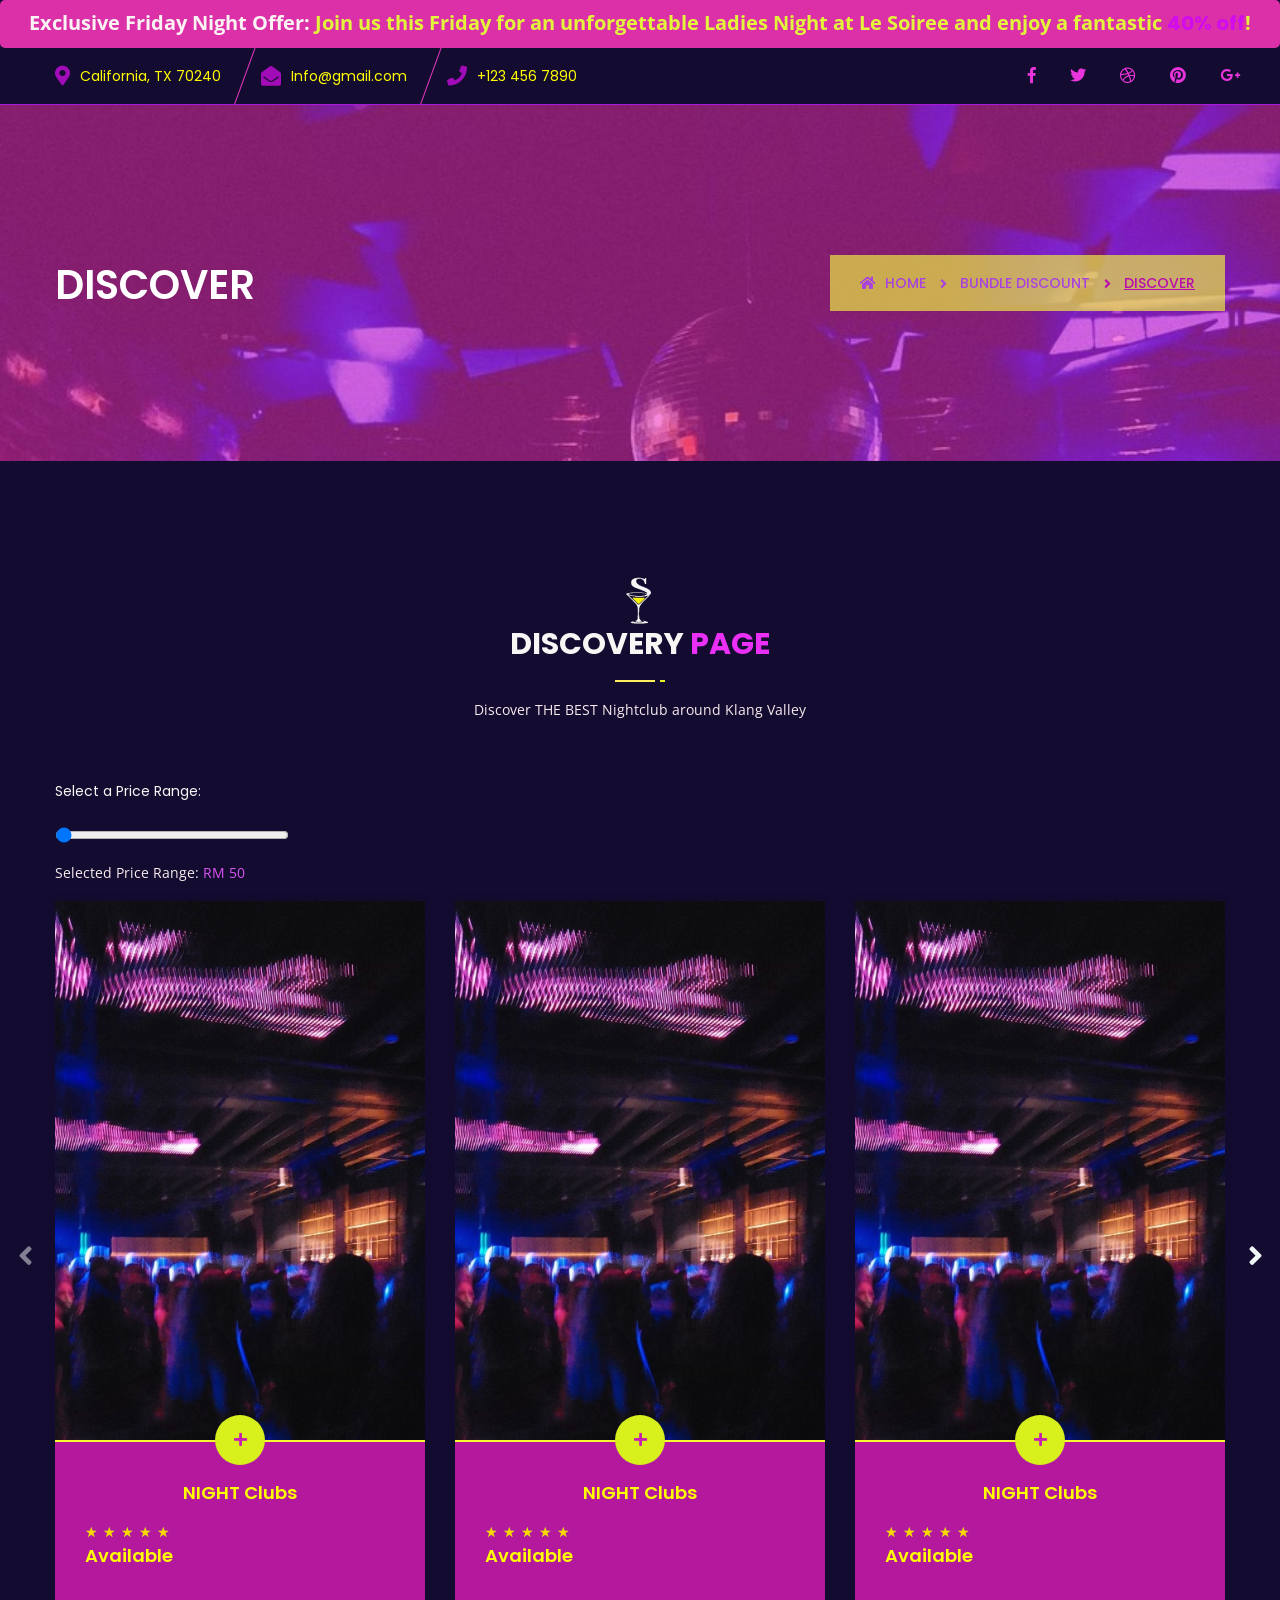
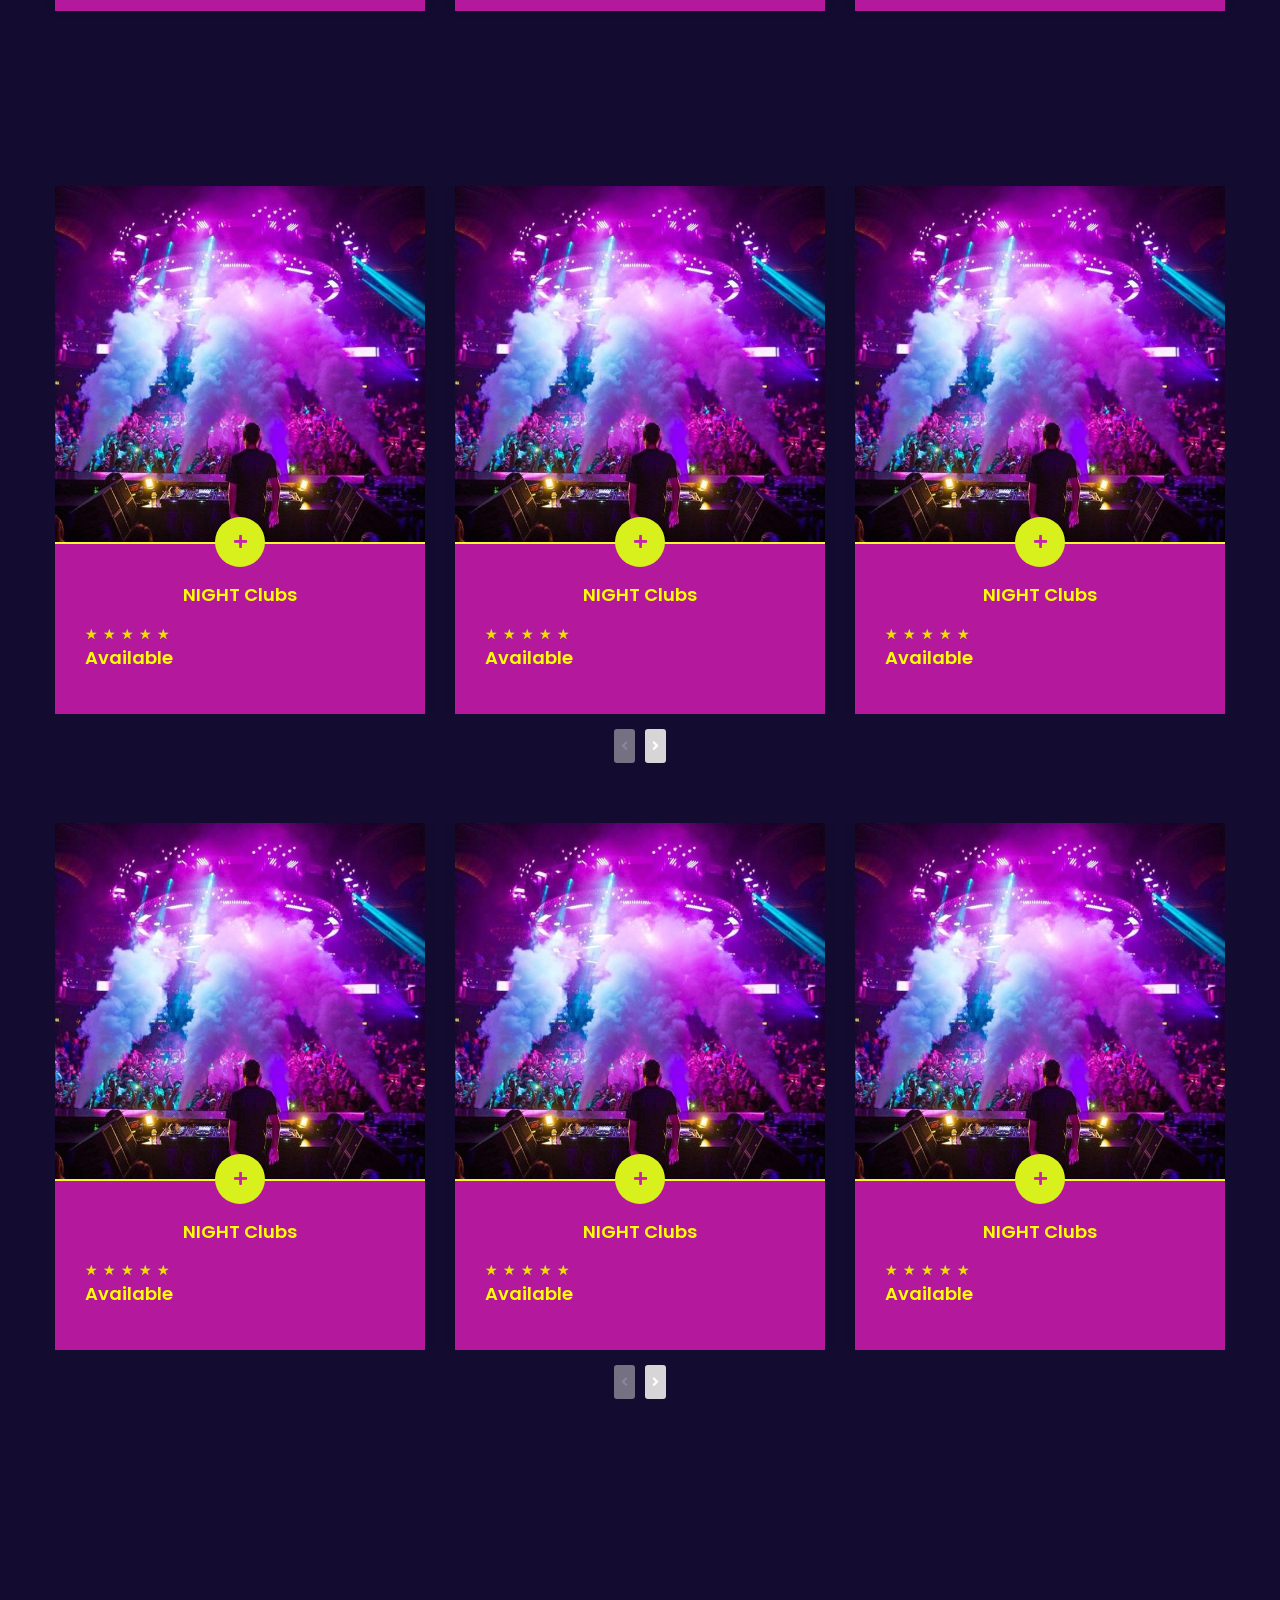
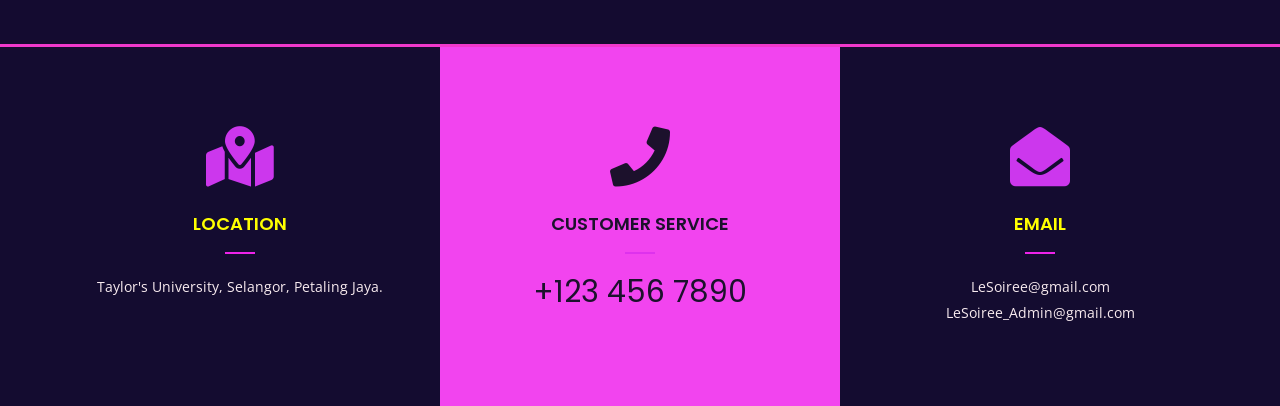
==== commit abdf3dc0: "update website" ====
--- a/about-2.html
+++ b/about-2.html
@@ -10,7 +10,6 @@
 
     <!-- ========== Page Title ========== -->
     <title>Le Soiree - Nightclubs around Klang Valley</title>
-	<link rel="icon" href="assets/img/favicon.png">
 
     <!-- ========== Start Stylesheet ========== -->
     <link href="assets/css/bootstrap.min.css" rel="stylesheet" />
@@ -106,6 +105,16 @@
         input[type="range"] {
             width: 20%; /* Change the length as needed */
         }
+        .custom-svg {
+        width: 50px;
+        height: 50px;
+        }
+        /* CSS to make the line hot pink */
+        #selectedRange {
+        color: rgb(217, 84, 244); /* This sets the text color to hot pink */
+        }
+
+
     </style>
 </head>
 
@@ -180,7 +189,7 @@
                 </div>
                 <div class="col-md-6 text-right">
                     <ul class="breadcrumb">
-                        <li><a href="index.html"><i class="fas fa-home"></i> Home</a></li>
+                        <li><a href="index-op.html"><i class="fas fa-home"></i> Home</a></li>
                         <li><a href="index-2.html">Bundle Discount</a></li>
                         <li class="active">Discover</li>
                     </ul>
@@ -197,6 +206,8 @@
             <div class="row">
                 <div class="col-md-8 col-md-offset-2">
                     <div class="site-heading text-center">
+                        <img src="assets/img/4ae6ba6cb907f03e90de84f3a50c7cc1.svg" class="custom-svg">
+                        <br>
                         <h2>Discovery <span>Page</span></h2>
                         <p>
                            Discover THE BEST Nightclub around Klang Valley 
@@ -205,11 +216,10 @@
                 </div>
             </div>
 
-            //Price range 
-                <label for="priceRange">Select a Price Range:</label>
-                <input type="range" id="priceRange" name="priceRange" min="50" max="100" value="50">
+                <h5>Select a Price Range:</h5>
+                <input type="range" id="priceRange" name="priceRange" min="50" max="100" value="50" >
                 <p>Selected Price Range: <span id="selectedRange">RM 50</span></p>
-                 <script>
+                <script>
                 const priceRange = document.getElementById("priceRange");
                 const selectedRange = document.getElementById("selectedRange");
         
@@ -224,7 +234,7 @@
                         <!-- Single Item -->
                         <div class="item">
                             <div class="thumb">
-                                <img src="assets/img/club11.jpg" alt="Thumb">
+                                <img src="assets/img/club5.jpg" alt="Thumb">
                                 <div class="overlay">
                                     <a href="#"><i class="fas fa-plus"></i></a>
                                 </div>
@@ -264,7 +274,7 @@
                         <!-- Single Item -->
                         <div class="item">
                             <div class="thumb">
-                                <img src="assets/img/club11.jpg" alt="Thumb">
+                                <img src="assets/img/club5.jpg" alt="Thumb">
                                 <div class="overlay">
                                     <a href="about.html"><i class="fas fa-plus"></i></a>
                                 </div>
@@ -304,7 +314,7 @@
                         <!-- Single Item -->
                         <div class="item">
                             <div class="thumb">
-                                <img src="assets/img/club11.jpg" alt="Thumb">
+                                <img src="assets/img/club5.jpg" alt="Thumb">
                                 <div class="overlay">
                                     <a href="#"><i class="fas fa-plus"></i></a>
                                 </div>
@@ -344,7 +354,7 @@
                         <!-- Single Item -->
                         <div class="item">
                             <div class="thumb">
-                                <img src="assets/img/club11.jpg" alt="Thumb">
+                                <img src="assets/img/club5.jpg" alt="Thumb">
                                 <div class="overlay">
                                     <a href="#"><i class="fas fa-plus"></i></a>
                                 </div>
@@ -384,7 +394,7 @@
                         <!-- Single Item -->
                         <div class="item">
                             <div class="thumb">
-                                <img src="assets/img/club11.jpg" alt="Thumb">
+                                <img src="assets/img/club5.jpg" alt="Thumb">
                                 <div class="overlay">
                                     <a href="#"><i class="fas fa-plus"></i></a>
                                 </div>
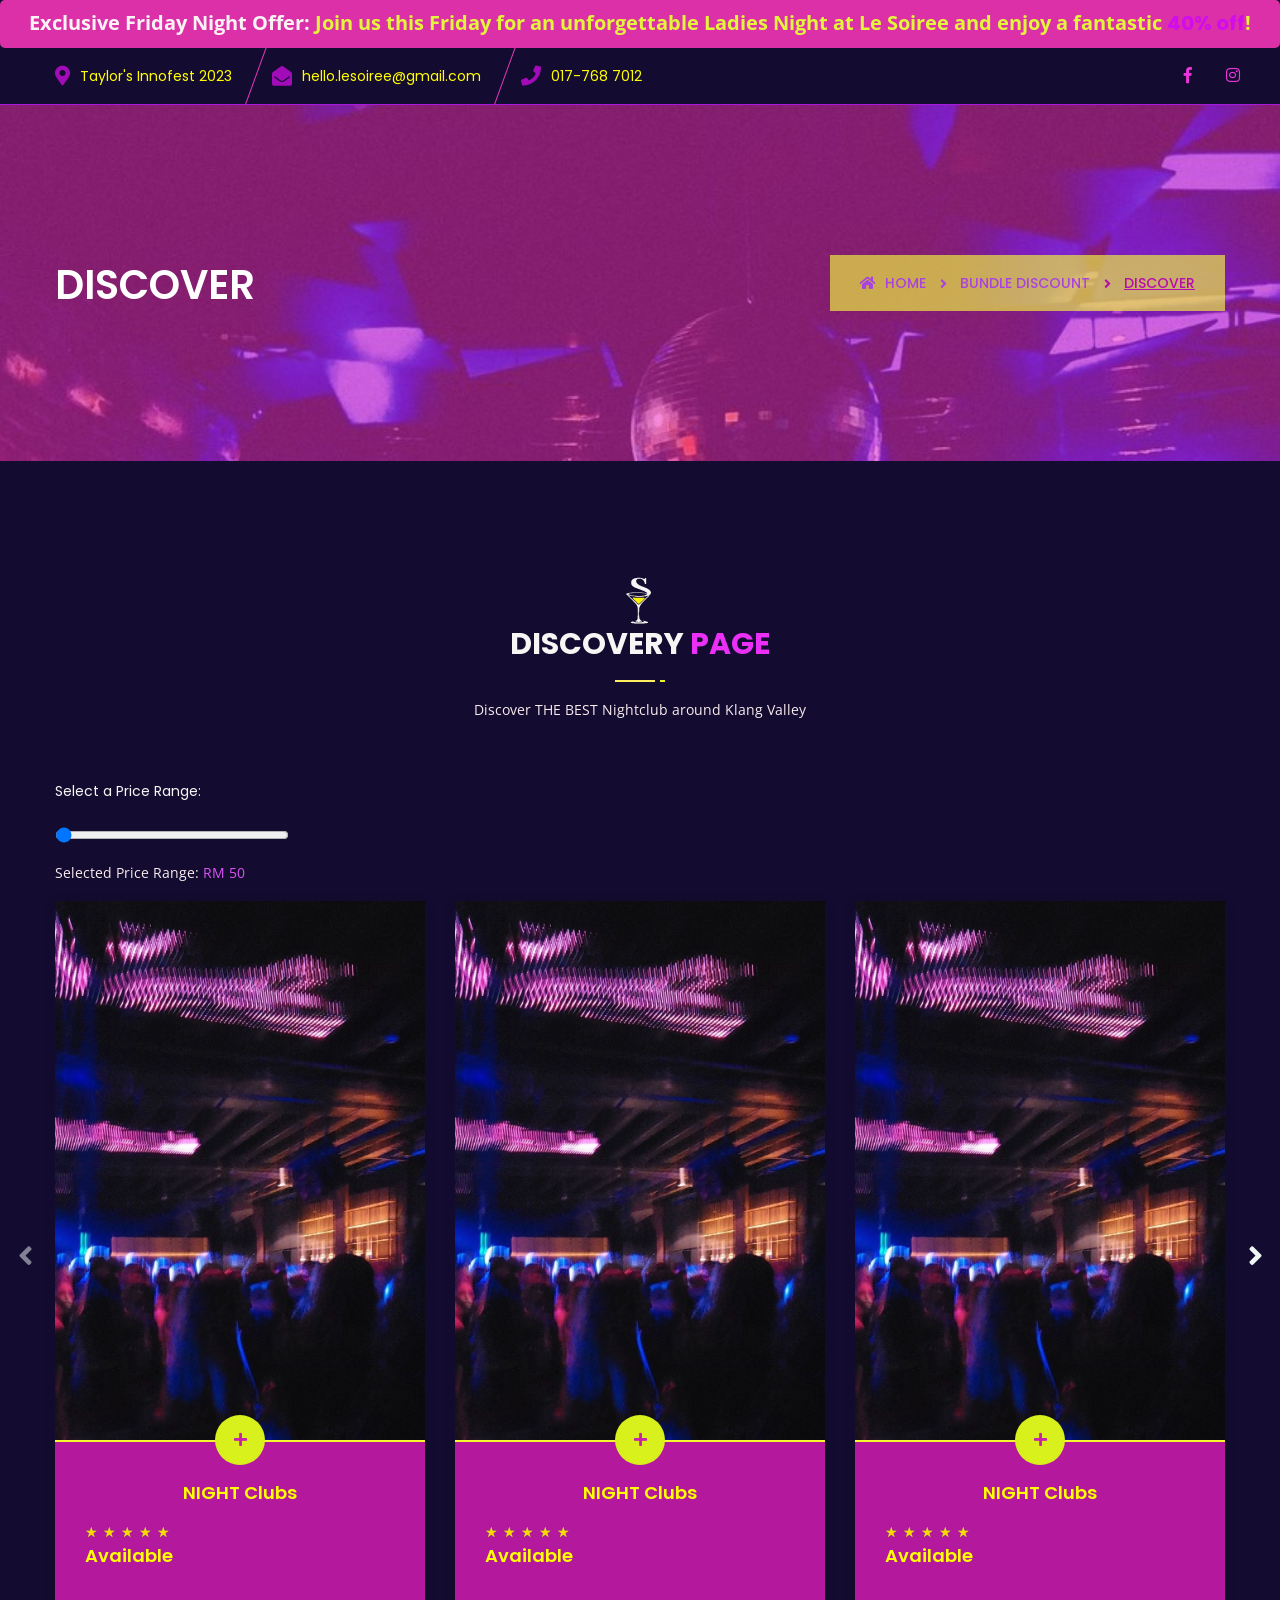
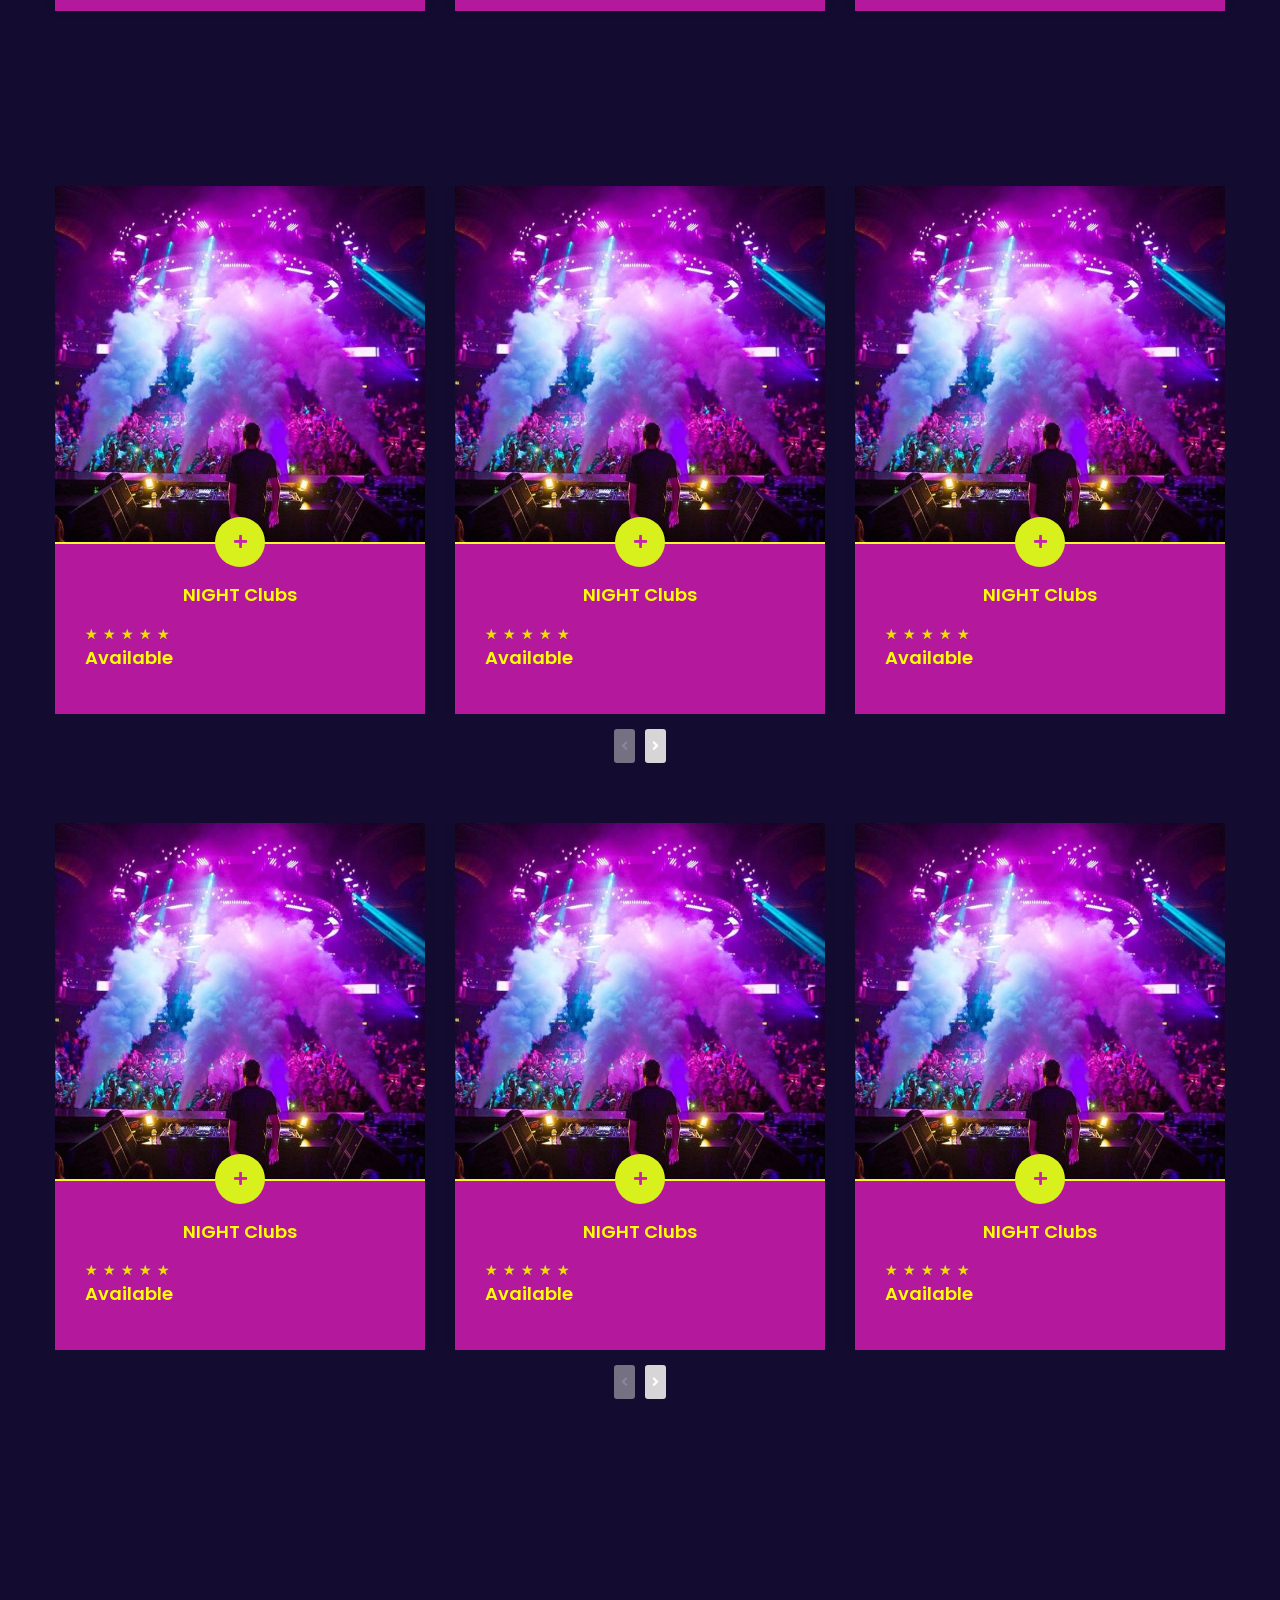
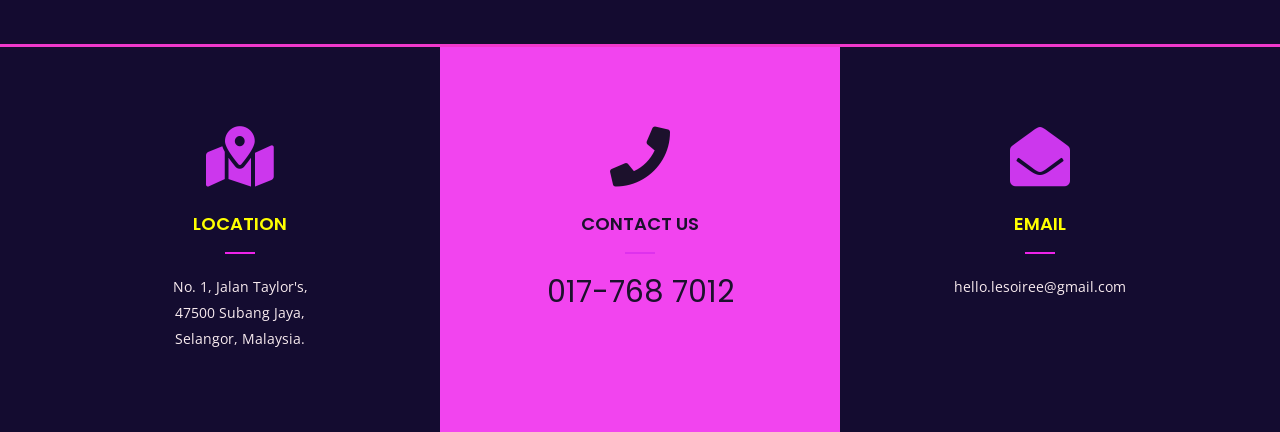
==== commit 074d2ef3: "Add contact info" ====
--- a/about-2.html
+++ b/about-2.html
@@ -10,6 +10,7 @@
 
     <!-- ========== Page Title ========== -->
     <title>Le Soiree - Nightclubs around Klang Valley</title>
+    <link rel="icon" type="image/x-icon" href="assets/img/favicon.png">
 
     <!-- ========== Start Stylesheet ========== -->
     <link href="assets/css/bootstrap.min.css" rel="stylesheet" />
@@ -142,15 +143,15 @@
                         <ul>
                             <li>
                                 <i class="fas fa-map-marker-alt map-marker"></i>
-                                <span class="address-text">California, TX 70240</span>
+                                <span class="address-text">Taylor's Innofest 2023</span>
                             </li>
                             <li>
                                 <i class="fas fa-envelope-open envelope-icon"></i>
-                                <span class="email-address">Info@gmail.com</span>
+                                <span class="email-address">hello.lesoiree@gmail.com</span>
                             </li>
                             <li>
                                 <i class="fas fa-phone phone-icon"></i>
-                                <span class="phone-number">+123 456 7890</span>
+                                <span class="phone-number"> 017-768 7012</span>
                             </li>
                         </ul>
                     </div>
@@ -158,19 +159,10 @@
                 <div class="col-md-4 social text-right">
                     <ul>
                         <li>
-                            <a href="#"><i class="fab fa-facebook-f"></i></a>
+                            <a href="https://www.facebook.com/people/Le-Soir%C3%A9e/61552307183239/"><i class="fab fa-facebook-f"></i></a>
                         </li>
                         <li>
-                            <a href="#"><i class="fab fa-twitter"></i></a>
-                        </li>
-                        <li>
-                            <a href="#"><i class="fab fa-dribbble"></i></a>
-                        </li>
-                        <li>
-                            <a href="#"><i class="fab fa-pinterest"></i></a>
-                        </li>
-                        <li>
-                            <a href="#"><i class="fab fa-google-plus-g"></i></a>
+                            <a href="https://www.instagram.com/hello.lesoiree/"><i class="fab fa-instagram"></i></a>
                         </li>
                     </ul>
                 </div>
@@ -889,7 +881,7 @@
                             <i class="fas fa-map-marked-alt"></i>
                             <h4>Location</h4>
                             <p>
-                                Taylor's University, Selangor, Petaling Jaya.
+                                No. 1, Jalan Taylor's,<br>47500 Subang Jaya,<br>Selangor, Malaysia.
                             </p>
                         </div>
                     </div>
@@ -898,8 +890,8 @@
                     <div class="col-md-4 single-item">
                         <div class="item">
                             <i class="fas fa-phone"></i>
-                            <h4>Customer Service</h4>
-                            <h2>+123 456 7890</h2>
+                            <h4>Contact us</h4>
+                            <h2>017-768 7012</h2>
                         </div>
                     </div>
                     <!-- End Single Item -->
@@ -909,7 +901,7 @@
                             <i class="fas fa-envelope-open"></i>
                             <h4>Email</h4>
                             <p>
-                                LeSoiree@gmail.com<br>LeSoiree_Admin@gmail.com
+                                hello.lesoiree@gmail.com
                             </p>
                         </div>
                     </div>
--- a/style.css
+++ b/style.css
@@ -1,6025 +1,6031 @@
-/* ----------------------------------
-
-Template Name: MediHub - Medical & Health Template
-Author: validtheme
-Description:
-Version: 1.3
-
-Main Font    : Poppins
-Main Color   : #0cb8b6
-
--------------------------------------
-
-Table of contents
-        
-    01. Template default css
-    02. Navbar
-        - Navbar Default
-        - Navbar Sticky
-        - Navbar Transparent
-        - Nav With Topbar
-    03. Banner
-    04. Features
-    05. About Area
-    06. Services
-        - Carousel
-        - Grid
-        - Static
-    07. Portfolio
-        - Grid Colum
-        - Masonary Colum
-    08. Doctors
-        - Carousel
-        - Grid
-        - Static
-    09. Department Area
-    10. Fun Factor
-    11. Blog
-        - Standard
-        - Left Sidebar
-        - Right Sidebar
-    12. Concat Area
-    13. Subscribe Form
-    14. Error 404
-    15. Footer
-    16. PHP Contact Form
-    17. Others
-
-*/
-
-
-/*
-** General Styles for HTML tags
-*/
-
-* {
-  padding: 0;
-  margin: 0;
-}
-
-html {
-  width: 100%;
-  height: 100%;
-  position: relative;
-  overflow: visible;
-}
-
-body {
-  font-family: 'Open Sans', sans-serif;
-  font-size: 14px;
-  font-weight: 400;
-  line-height: 26px;
-  overflow-x: hidden;
-  background-color: #140C30;
-  color: #140C30
-  ;
-}
-
-html, body, .wrapper {
-  height: 100%;
-}
-
-h1, h2, h3, h4, h5, h6 {
-  color: #f8f5f5;
-  font-weight: normal;
-  line-height: 1.2;
-  font-family: 'Poppins', sans-serif;
-  letter-spacing: 0;
-  margin: 0;
-}
-
-h1,h2,h3,h4 {
-  margin-bottom: 15px;
-}
-
-h5,h5 {
-  margin-bottom: 10px;
-}
-
-h6 {
-  font-size: 14px;
-}
-
-
-img {
-  border: none;
-  outline: none;
-  max-width: 100%;
-}
-
-label {
-  display: inline-block;
-  font-weight: normal;
-  margin-bottom: 5px;
-  max-width: 100%;
-}
-
-a, .btn, button {
-  transition: all 0.35s ease-in-out;
-  -webkit-transition: all 0.35s ease-in-out;
-  -moz-transition: all 0.35s ease-in-out;
-  -ms-transition: all 0.35s ease-in-out;
-  -o-transition: all 0.35s ease-in-out;
-  outline: medium none;
-}
-
-a img, iframe {
-  border: none;
-}
-
-p {
-  color: #f8ebef;
-  line-height: 26px;
-  margin: 0 0 15px;
-  text-transform: none;
-  font-weight: 400;
-}
-
-hr {
-  margin-top: 0;
-  margin-bottom: 0;
-  border: 0;
-  border-top: 1px solid #e2fe42;
-}
-
-pre {
-  display: block;
-  margin: 0 0 30px;
-  padding: 9.5px;
-  word-wrap: break-word;
-  word-break: break-all;
-  color: rgb(234, 248, 43);
-  border: 1px solid #ef0aef;
-  border-radius: inherit;
-  background-color: #f526f9;
-  font-size: 13px;
-  line-height: 1.42857143;
-}
-
-input:focus, textarea:focus, 
- select:focus {
-  outline: none;
-  box-shadow: inherit;
-}
-
-ul {
-  margin: 0;
-  list-style-type: none;
-}
-
-a, a:active, a:focus, a:hover {
-  outline: none;
-  text-decoration: none;
-  color: #d20ced;
-}
-
-a:hover {
-  color: #d125eb;
-}
-
-a {
-  transition: all 0.35s ease-in-out;
-  -webkit-transition: all 0.35s ease-in-out;
-  -moz-transition: all 0.35s ease-in-out;
-  -ms-transition: all 0.35s ease-in-out;
-  -o-transition: all 0.35s ease-in-out;
-  text-decoration: none;
-  font-family: 'Poppins', sans-serif;
-}
-
-b, strong {
-  font-weight: 900;
-}
-
-.btn.active, .btn:active {
-  background-image: inherit !important;
-}
-
-.btn.focus, 
- .btn:active:focus, 
- .btn:active:hover, 
- .btn:focus, 
- .btn:hover {
-  outline: 0;
-}
-
-.btn.circle {
-  -webkit-border-radius: 30px;
-  -moz-border-radius: 30px;
-  border-radius: 30px;
-}
-
-.btn.active, .btn:active {
-  outline: 0;
-  -webkit-box-shadow: inherit;
-  box-shadow: inherit;
-}
-
-input {
-  border: 1px solid #2d300c;
-  border-radius: inherit;
-  box-shadow: inherit;
-  min-height: 50px;
-}
-/* Default CSS */
-.container-half {
-  margin: 0 auto;
-  width: 60%;
-  padding: 0 15px;
-}
-
-.bg-cover {
-  background-position: center center;
-  background-size: cover;
-}
-
-.bg-contain {
-  background-position: center center;
-  background-repeat: no-repeat;
-  background-size: contain;
-}
-
-.bg-fixed {
-  background-attachment: fixed;
-  background-position: center top;
-  background-size: cover;
-}
-
-.bg-gray {
-  background-color: #140C30;
-}
-
-.bg-theme-small {
-  background-color: #ea12fa;
-}
-
-.bg-light {
-  background-color: #f620f6;
-}
-
-.bg-theme {
-  background-color: #e72ef8;
-}
-
-.text-light h1, 
- .text-light h2, 
- .text-light h3, 
- .text-light h4, 
- .text-light h5, 
- .text-light h6, 
- .text-light p, 
- .text-light a {
-  color: #ffffff;
-}
-
-.shadow {
-  position: relative;
-  z-index: 1;
-}
-
-.shadow.dark::after {
-  background: #f526cc none repeat scroll 0 0;
-  content: "";
-  height: 100%;
-  left: 0;
-  opacity: 0.5;
-  position: absolute;
-  top: 0;
-  width: 100%;
-  z-index: -1;
-}
-
-.shadow.dark-hard::after {
-  background: #0a0909 none repeat scroll 0 0;
-  content: "";
-  height: 100%;
-  left: 0;
-  opacity: 0.75;
-  position: absolute;
-  top: 0;
-  width: 100%;
-  z-index: -1;
-}
-
-.shadow.light::after {
-  background: #140C30 none repeat scroll 0 0;
-  content: "";
-  height: 100%;
-  left: 0;
-  opacity: 0.3;
-  position: absolute;
-  top: 0;
-  width: 100%;
-  z-index: -1;
-}
-
-.shadow.theme::after {
-  background: #f3f717 none repeat scroll 0 0;
-  content: "";
-  height: 100%;
-  left: 0;
-  opacity: 0.5;
-  position: absolute;
-  top: 0;
-  width: 100%;
-  z-index: -1;
-}
-
-.shadow.theme-hard::after {
-  background: #fdfd1e none repeat scroll 0 0;
-  content: "";
-  height: 100%;
-  left: 0;
-  opacity: 0.7;
-  position: absolute;
-  top: 0;
-  width: 100%;
-  z-index: -1;
-}
-
-.default-padding {
-  padding-top: 120px;
-  padding-bottom: 120px;
-}
-
-.default-padding-top {
-  padding-top: 120px;
-}
-
-.default-padding-bottom {
-  padding-bottom: 120px;
-}
-
-.default-padding.bottom-less {
-  padding-top: 120px;
-  padding-bottom: 90px;
-}
-
-.default-padding.bottom-30 {
-  padding-top: 120px;
-  padding-bottom: 30px;
-}
-
-.default-padding.bottom-20 {
-  padding-top: 120px;
-  padding-bottom: 20px;
-}
-
-.padding-xl {
-  padding-top: 180px;
-  padding-bottom: 180px;
-}
-
-.carousel-shadow {
-  padding-bottom: 105px;
-}
-
-.btn {
-  display: inline-block;
-  font-family: "Poppins",sans-serif;
-  font-size: 14px;
-  line-height: 25px;
-  text-transform: uppercase;
-  -webkit-transition: all 0.35s ease-in-out;
-  -moz-transition: all 0.35s ease-in-out;
-  -ms-transition: all 0.35s ease-in-out;
-  -o-transition: all 0.35s ease-in-out;
-  transition: all 0.35s ease-in-out;
-  font-weight: 600;
-  letter-spacing: 1px;
-  border-radius: inherit;
-  overflow: hidden;
-}
-
-.btn-md {
-  padding: 10px 40px 10px;
-}
-
-.btn-sm {
-  padding: 8px 35px;
-  font-size: 12px;
-}
-
-.btn.btn-sm-pro {
-  font-size: 10px;
-  font-weight: 600;
-  margin-top: 5px;
-  padding: 4px 35px;
-  display: inline-block;
-}
-
-.btn-border-light {
-  border: 2px solid #e6f750;
-}
-
-.btn.btn-sm-pro.btn-border-light:hover, 
- .btn.btn-sm-pro.btn-border-light:focus {
-  background-color: #e3fa33;
-  color: #d0f82f;
-  border: 2px solid #e3f63b;
-}
-
-.btn-dark {
-  background-color: #d3fb33;
-  color: #ebfd2a;
-  border: 2px solid #f5fc2f;
-}
-
-.btn-dark.border {
-  background-color: transparent;
-  color: #232323;
-  border: 2px solid #232323;
-}
-
-.btn-dark.border:hover {
-  background-color: #232323;
-  color: #ffffff !important;
-  border: 2px solid #232323;
-}
-
-.btn.btn-light {
-  background: #ffffff none repeat scroll 0 0;
-  border: 2px solid #ffffff;
-  color: #232323;
-}
-
-.btn.btn-light:hover, 
- .btn.btn-light:focus {
-  background: transparent none repeat scroll 0 0;
-  border: 2px solid #ffffff;
-  color: #ffffff;
-}
-
-.btn.btn-light.effect:hover, 
- .btn.btn-light.effect:focus {
-  background-color: #fff715;
-  color: #ffffff !important;
-  border: 2px solid #faed05;
-}
-
-.btn.btn-light.border {
-  background: transparent;
-  border: 2px solid #ffffff;
-  color: #ffffff;
-}
-
-.btn.btn-light.border:hover {
-  background: #ffffff none repeat scroll 0 0 !important;
-  border: 2px solid #ffffff !important;
-  color: #232323 !important;
-}
-
-.btn-dark:hover, 
- .btn-dark:focus {
-  color: #232323 !important;
-  background: transparent;
-}
-
-.bg-dark {
-  background: #1d2024 none repeat scroll 0 0;
-}
-
-.bg-gradient {
-  background: linear-gradient(to bottom, #ffffff 2%,#e8f621 100%);
-}
-
-.gradient-bg {
-  background: linear-gradient(40deg, rgb(234, 253, 25) 90%, rgb(238, 248, 35) 100%);
-}
-
-.btn-theme {
-  background-color: #ecf939;
-  color: #0e0d0d !important;
-  border: 2px solid #f5f522;
-}
-
-.btn-theme.border {
-  background-color: transparent;
-  color: #f0fc40 !important;
-  border: 2px solid #eef525;
-}
-
-.btn-theme.border:hover {
-  background-color: #e4f546;
-  color: #faf4f4 !important;
-  border: 2px solid #e9fa2a;
-}
-
-.btn-theme.effect:hover, 
- .btn-theme.effect:focus {
-  background: #f0f724 none repeat scroll 0 0;
-  border: 2px solid #e1fc35;
-  color: #fdf621;
-}
-
-.btn.btn-sm-lm {
-  font-size: 12px;
-  padding: 4px 35px;
-}
-
-.bg-theme a.btn-theme.btn:hover,
-.bg-theme a.btn-theme.btn:focus {
-  border: 2px solid #eaf91d;
-  color: #fdfd34;
-}
-
-.bg-fixed {
-  background-attachment: fixed;
-  background-position: center center;
-  background-size: cover;
-}
-
-.bg-cover {
-  background-position: center center;
-  background-size: cover;
-}
-
-.container-full {
-  padding: 0 15px;
-  width: 100%;
-}
-
-.oh {
-  overflow: hidden;
-}
-
-.less-margin {
-  margin: 0;
-}
-
-
-@media (min-width:576px) {
-  .container {
-    max-width: 540px;
-  }
-}
-
-@media (min-width:768px) {
-  .container {
-    max-width: 720px;
-  }
-}
-
-@media (min-width:992px) {
-  .container {
-    max-width: 960px;
-  }
-}
-
-@media (min-width:1200px) {
-  .container {
-    max-width: 1200px;
-    width: 1200px;
-  }
-}
-
-.container-medium {
-  margin: auto;
-  max-width: 85%;
-}
-
-@media (min-width:576px) {
-  .container-medium {
-    max-width: 540px;
-  }
-}
-
-@media (min-width:768px) {
-  .container-medium {
-    max-width: 720px;
-  }
-}
-
-@media (min-width:992px) {
-  .container-medium {
-    max-width: 960px;
-  }
-}
-
-@media (min-width:1200px) {
-  .container-medium {
-    max-width: 1200px;
-    width: 1200px;
-  }
-}
-
-@media screen and (min-width: 1200px) {
-.item-flex {
-  display: flex;
-}
-
-.item-flex.center {
-  align-items: center;
-}
-
-}
-
-header {
-  position: relative;
-}
-
-header nav.navbar.border.bootsnav.navbar-fixed.no-background {
-  border-bottom: 1px solid rgba(212, 235, 59, 0.1);
-  background-color: #000000;
-}
-
-header nav.navbar.border.bootsnav.navbar-fixed.no-background ul li a {
-  position: relative;
-  z-index: 1;
-  margin-left: 3px;
-}
-
-header nav.navbar.border.bootsnav.navbar-fixed.no-background .attr-nav ul li a {
-  border: medium none;
-}
-
-header nav.navbar.border.bootsnav.navbar-fixed.no-background ul li a::after {
-  background: #dbfc34 none repeat scroll 0 0;
-  bottom: -2px;
-  content: "";
-  height: 3px;
-  left: 0;
-  position: absolute;
-  width: 0;
-  -webkit-transition: all 0.35s ease-in-out;
-  -moz-transition: all 0.35s ease-in-out;
-  -ms-transition: all 0.35s ease-in-out;
-  -o-transition: all 0.35s ease-in-out;
-  transition: all 0.35s ease-in-out;
-}
-
-header nav.navbar.border.bootsnav.navbar-fixed.no-background ul li a.active::after,
-header nav.navbar.border.bootsnav.navbar-fixed.no-background ul li a:hover::after {
-  width: 100%;
-}
-
-header nav.navbar.border.bootsnav.navbar-fixed.no-background .attr-nav ul li a.active::after,
-header nav.navbar.border.bootsnav.navbar-fixed.no-background .attr-nav ul li a:hover::after {
-  width: 0;
-}
-
-.attr-nav .social.right li {
-  margin-left: 20px;
-}
-
-.attr-nav .social li a {
-  font-size: 16px;
-}
-
-/* Navbar */
-nav.bootsnav.navbar-default.info-topbar .navbar-header {
-  display: none;
-}
-
-nav.bootsnav.navbar-default.info-topbar ul li a {
-  margin-right: 30px;
-  padding: 35px 0;
-}
-
-nav.bootsnav.navbar-default.info-topbar.active-full ul li a {
-  margin-right: 0;
-  padding: 35px 20px;
-}
-
-.attr-nav > a.btn-theme.effect:hover, 
-.attr-nav > a.btn-theme.effect, 
-.attr-nav > a.btn-theme.effect:focus {
-  background: #f222f9 none repeat scroll 0 0;
-  border: 2px solid #eb3ad3;
-  color: #4012b6 !important;
-}
-
-nav.bootsnav.navbar-default.info-topbar.sticked ul li a {
-  margin-right: 30px;
-  padding: 35px 0;
-}
-
-.attr-nav.social li {
-  display: inline-block;
-  padding: 25px 0 !important;
-  transition: all 0.35s ease-in-out;
-  -webkit-transition: all 0.35s ease-in-out;
-  -moz-transition: all 0.35s ease-in-out;
-  -ms-transition: all 0.35s ease-in-out;
-  -o-transition: all 0.35s ease-in-out;
-}
-
-.attr-nav.social li a {
-  border: 1px solid #f539e8;
-  -webkit-border-radius: 50%;
-  -moz-border-radius: 50%;
-  border-radius: 50%;
-  color: #eb2df5;
-  display: inline-block;
-  font-size: 14px;
-  height: 40px;
-  line-height: 40px;
-  margin-left: 10px;
-  padding: 0 !important;
-  text-align: center;
-  width: 40px;
-}
-
-nav.navbar.bootsnav.sticked .attr-nav.social li {
-  display: inline-block;
-  padding: 20px 0 !important;
-}
-
-.site-heading h2 {
-  display: inline-block;
-  font-weight: 700;
-  padding-bottom: 20px;
-  position: relative;
-  text-transform: uppercase;
-}
-
-.site-heading h4 {
-  text-transform: uppercase;
-}
-
-.site-heading.clean h2 {
-  padding-bottom: 0;
-}
-
-.site-heading.clean h2 span {
-  color: #fbee34;
-}
-
-.site-heading h2 span {
-  color: #f4ee37;
-}
-
-.site-heading.barber h2 span {
-  color: #fcff56;
-}
-
-.site-heading p {
-  margin: 0;
-}
-
-.site-heading h2::after {
-  background: #ffef5f none repeat scroll 0 0;
-  bottom: 0;
-  content: "";
-  height: 2px;
-  left: 50%;
-  margin-left: -25px;
-  position: absolute;
-  width: 40px;
-}
-
-.site-heading h2::before {
-  background: #e7f527 none repeat scroll 0 0;
-  bottom: 0;
-  content: "";
-  height: 2px;
-  left: 50%;
-  margin-left: 20px;
-  position: absolute;
-  width: 5px;
-}
-
-.bg-theme .site-heading h2::before,
-.shadow .site-heading h2::before,
-.half-bg .site-heading h2::before {
-  background: #e722f5 none repeat scroll 0 0;
-}
-
-.site-heading h2 span {
-  color: #ea30f7;
-}
-
-.site-heading {
-  margin-bottom: 60px;
-  overflow: hidden;
-  margin-top: -5px;
-}
-
-.site-heading.single {
-  margin-bottom: 35px;
-}
-
-.carousel-shadow .owl-stage-outer {
-  margin: -15px -15px 0;
-  padding: 15px;
-}
-
-/* ============================================================== 
-     # Bradcrumb 
-=================================================================== */
-.breadcrumb-area {
-  padding: 150px 0;
-}
-
-.breadcrumb-area .breadcrumb {
-  background: transparent none repeat scroll 0 0;
-  display: inline-block;
-  margin: 0;
-  padding: 15px;
-  position: relative;
-  z-index: 1;
-}
-
-.breadcrumb-area .breadcrumb::after {
-  background: #eae744 none repeat scroll 0 0;
-  content: "";
-  height: 100%;
-  left: 0;
-  opacity: 0.7;
-  position: absolute;
-  top: 0;
-  width: 100%;
-  z-index: -1;
-}
-
-.breadcrumb-area h1 {
-  display: block;
-  font-weight: 600;
-  text-transform: uppercase;
-  font-size: 40px;
-  padding-top: 6px;
-  margin: 0;
-}
-
-.breadcrumb > li + li::before {
-  content: "\f105";
-  font-family: "Font Awesome 5 Free";
-  font-weight: 600;
-  padding: 0 5px;
-  color: #eb30e810;
-  display: none;
-}
-
-.breadcrumb-area .breadcrumb li i {
-  margin-right: 5px;
-}
-
-.breadcrumb-area .breadcrumb li {
-  padding: 0 15px;
-  position: relative;
-  z-index: 1;
-}
-
-.breadcrumb-area .breadcrumb li::after {
-  content: "\f105";
-  font-family: "Font Awesome 5 Free";
-  left: -5px;
-  font-weight: 600;
-  position: absolute;
-  top: 1px;
-}
-
-.breadcrumb-area .breadcrumb li:first-child::after {
-  display: none;
-}
-
-.breadcrumb-area .breadcrumb a, 
-.breadcrumb-area .breadcrumb li {
-  font-family: "Poppins",sans-serif;
-  font-weight: 500;
-  text-transform: uppercase;
-  color: #a843df;
-}
-
-.breadcrumb-area .breadcrumb li.active {
-  color: #b80cad;
-  text-decoration: underline;
-}
-
-/* ============================================================== 
-     # Topbar Area 
-=================================================================== */
-.top-bar-area.inc-border {
-  border-bottom: 1px solid #a719db;
-}
-
-.top-bar-area {
-  overflow: hidden;
-}
-
-.top-bar-area li {
-  display: inline-block;
-}
-
-.top-bar-area li .icon, .top-bar-area li .info {
-  display: table-cell;
-  vertical-align: middle;
-}
-
-.top-bar-area li .info span {
-  display: block;
-  font-family: 'Poppins', sans-serif;
-  color: #f1e949;
-  text-transform: uppercase;
-  line-height: 20px;
-  font-weight: 600;
-}
-
-.top-bar-area li .icon i {
-  font-size: 30px;
-  color: #c11ee2;
-  margin-right: 15px;
-}
-
-.top-bar-area li:last-child {
-  margin-right: 0;
-  padding-right: 0;
-}
-
-.top-bar-area li:last-child::after {
-  display: none;
-}
-
-.top-bar-area .info li {
-  float: left;
-  margin-right: 20px;
-  position: relative;
-  z-index: 1;
-  padding-right: 20px;
-  padding-top: 15px;
-  padding-bottom: 15px;
-}
-
-.top-bar-area.inline .info li {
-  display: flex;
-  align-items: center;
-  font-family: 'Poppins', sans-serif;
-}
-
-.top-bar-area.bg-dark.text-light .info li {
-  color: #f336e0;
-}
-
-.top-bar-area.bg-dark.text-light .info li::after {
-  display: none;
-}
-
-.top-bar-area .info li::after {
-  position: absolute;
-  right: 0;
-  top: -10px;
-  content: "";
-  height: 100px;
-  width: 1px;
-  transform: rotate(20deg);
-  -webkit-transform: rotate(20deg);
-  -moz-transform: rotate(20deg);
-  -ms-transform: rotate(20deg);
-  -o-transform: rotate(20deg);
-  background: #e837bf;
-}
-
-.top-bar-area.double-info .social {
-  padding: 25px 15px;
-}
-
-.top-bar-area.bg-theme .info li::after,
-.top-bar-area.bg-dark .info li::after {
-  background: rgba(212, 240, 27, 0.2);
-}
-
-.top-bar-area .social {
-  padding: 15px 0;
-  z-index: 1;
-}
-
-.top-bar-area.bg-theme li .icon i {
-  color: #d237ed;
-}
-
-.top-bar-area.bg-theme li .info span {
-  color: #e11fc7;
-}
-
-.top-bar-area.bg-theme .info li {
-  color: #f735da;
-}
-
-.top-bar-area.bg-theme {
-  position: relative;
-  z-index: 1;
-}
-
-.top-bar-area.bg-theme::after {
-  position: absolute;
-  right: 0;
-  top: 0;
-  content: "";
-  height: 100%;
-  width: 50%;
-}
-
-.top-bar-area.inline .info li i {
-  margin-right: 10px;
-  color: #a10cb8;
-  font-size: 20px;
-}
-
-.top-bar-area.inline.bg-theme .info li i,
-.top-bar-area.inline.bg-dark .info li i {
-  color: #ec22d1;
-}
-
-.top-bar-area .social.text-right ul li {
-  margin-right: 0;
-  margin-left: 30px;
-}
-
-.top-bar-area .social ul li a {
-  display: inline-block;
-  font-size: 16px;
-  color: #eb35dc;
-}
-
-.top-bar-area.bg-theme .social ul li a {
-  color: #e835ee;
-}
-
-.top-bar-area .bar-btn a {
-  text-transform: uppercase;
-  font-weight: 600;
-  padding: 15px 35px;
-  color: #fa3cfa;
-  background: #e0f737;
-  display: inline-block;
-  letter-spacing: 1px;
-}
-
-/* Side BG */
-
-.side-bg {
-  height: 100%;
-  position: absolute;
-  left: -30px;
-  top: 0;
-  width: 30%;
-}
-
-.side-bg img {
-    left: 0;
-    position: absolute;
-    top: 50%;
-    opacity: 0.1;
-    transform: translate(0, -50%);
-}
-
-
-/* ============================================================== 
-     # Banner 
-=================================================================== */
-body, 
-.banner-area, 
-.banner-area div {
-  height: 100%;
-}
-
-.banner-area.auto-height, 
-.banner-area.auto-height div {
-  height: auto;
-  min-height: 100%;
-}
-
-.banner-area .box-cell {
-  display: table-cell;
-  vertical-align: middle;
-  width: 100%;
-}
-
-.banner-area .box-table {
-  display: table;
-  width: 100%;
-}
-
-.banner-area .box-cell, 
- .banner-area .box-cell div {
-  height: auto;
-}
-
-.banner-area .transparent-nav .content {
-  padding-top: 80px;
-}
-
-.banner-area {
-  position: relative;
-  overflow: hidden;
-  z-index: 1;
-}
-
-.banner-area.left-shadow::before {
-  position: absolute;
-  left: 0;
-  top: 0;
-  content: "";
-  z-index: -1;
-  height: 100%;
-  width: 80%;
-  background: #e2f022;
-}
-
-.banner-area .content {
-  position: relative;
-  z-index: 9;
-}
-
-.banner-area.content-double .double-items {
-  align-items: center;
-  align-self: center;
-  display: flex;
-  justify-content: center;
-  vertical-align: middle;
-}
-
-/* Animation delays */
-.banner-area .item h1:first-child, 
- .banner-area .item h2:first-child, 
- .banner-area .item h3:first-child, 
- .banner-area .item h4:first-child, 
- .banner-area .item h5:first-child, 
- .banner-area .item h6:first-child {
-  animation-delay: .5s;
-}
-
-.banner-area .item h1:nth-child(2), 
- .banner-area .item h2:nth-child(2), 
- .banner-area .item h3:nth-child(2), 
- .banner-area .item h4:nth-child(2), 
- .banner-area .item h5:nth-child(2), 
- .banner-area .item h6:nth-child(2) {
-  animation-delay: .7s;
-}
-
-.carousel-caption h1:nth-child(3), 
- .carousel-caption h2:nth-child(3), 
- .carousel-caption h3:nth-child(3), 
- .carousel-caption h4:nth-child(3), 
- .carousel-caption h5:nth-child(3), 
- .carousel-caption h6:nth-child(3) {
-  animation-delay: .9s;
-}
-
-.banner-area .item p {
-  animation-delay: .7s;
-}
-
-.banner-area .item ul {
-  animation-delay: .6s;
-}
-
-.banner-area .item a, 
- .banner-area .item button {
-  animation-delay: .9s;
-}
-
-/* Carousel Fade Effect */
-.carousel-fade .carousel-inner .item {
-  -webkit-transition-property: opacity;
-  transition-property: opacity;
-}
-
-.carousel-fade .carousel-inner .item, 
- .carousel-fade .carousel-inner .active.left, 
- .carousel-fade .carousel-inner .active.right {
-  opacity: 0;
-}
-
-.carousel-fade .carousel-inner .active, 
- .carousel-fade .carousel-inner .next.left, 
- .carousel-fade .carousel-inner .prev.right {
-  opacity: 1;
-}
-
-.carousel-fade .carousel-inner .next, 
- .carousel-fade .carousel-inner .prev, 
- .carousel-fade .carousel-inner .active.left, 
- .carousel-fade .carousel-inner .active.right {
-  left: 0;
-  -webkit-transform: translate3d(0, 0, 0);
-  -moz-transform: translate3d(0, 0, 0);
-  -ms-transform: translate3d(0, 0, 0);
-  -o-transform: translate3d(0, 0, 0);
-}
-
-.carousel-fade .carousel-control {
-  z-index: 2;
-}
-/* Slider Zoom Effect */
-@-webkit-keyframes zoom {
-  from {
-    -webkit-transform: scale(1, 1);
-  }
-
-  to {
-    -webkit-transform: scale(1.2, 1.2);
-  }
-}
-
-@-moz-keyframes zoom {
-  from {
-    -moz-transform: scale(1, 1);
-  }
-
-  to {
-    -moz-transform: scale(1.2, 1.2);
-  }
-}
-
-@-o-keyframes zoom {
-  from {
-    -o-transform: scale(1, 1);
-  }
-
-  to {
-    -o-transform: scale(1.2, 1.2);
-  }
-}
-
-@keyframes zoom {
-  from {
-    transform: scale(1, 1);
-  }
-
-  to {
-    transform: scale(1.2, 1.2);
-  }
-}
-
-.carousel-inner .item > .slider-thumb {
-  -webkit-animation: zoom 20s;
-  animation: zoom 20s;
-}
-
-.banner-area .carousel-zoom .slider-thumb {
-  height: 100%;
-  position: absolute;
-  width: 100%;
-}
-
-#particles-js,
-#ripple {
-  height: 100%;
-  left: 0;
-  position: absolute;
-  top: 0;
-  width: 100%;
-}
-
-.banner-area .carousel-control {
-  background: transparent none repeat scroll 0 0;
-  font-size: 40px;
-  height: 50px;
-  line-height: 50px;
-  margin-top: -25px;
-  opacity: 1;
-  padding: 0;
-  position: absolute;
-  top: 50%;
-  width: 50px;
-  z-index: 1;
-}
-
-.banner-area .carousel-control.shadow {
-  background: transparent none repeat scroll 0 0;
-  color: #f72ae6;
-  font-size: 20px;
-  height: 50px;
-  line-height: 50px;
-  margin-top: -25px;
-  opacity: 1;
-  padding: 0;
-  position: absolute;
-  text-shadow: inherit;
-  top: 50%;
-  width: 50px;
-  z-index: 1;
-}
-
-.banner-area .carousel-control.shadow::after {
-  background: #25271e none repeat scroll 0 0;
-  -webkit-border-radius: 50%;
-  -moz-border-radius: 50%;
-  border-radius: 50%;
-  content: "";
-  height: 100%;
-  left: 0;
-  opacity: 0.5;
-  position: absolute;
-  top: 0;
-  width: 100%;
-  z-index: -1;
-}
-
-.banner-area .carousel-control.left {
-  left: -50px;
-}
-
-.banner-area:hover .carousel-control.left {
-  left: 0;
-}
-
-.banner-area:hover .carousel-control.shadow.left {
-  left: 20px;
-}
-
-.banner-area .carousel-control.right {
-  right: -50px;
-}
-
-.banner-area:hover .carousel-control.right {
-  right: 0;
-}
-
-.banner-area:hover .carousel-control.shadow.right {
-  right: 20px;
-}
-
-/* Content */
-
-.banner-area .double-items {
-  display: flex;
-  align-items: center;
-}
-
-.banner-area .content {
-  overflow: hidden;
-}
-
-.banner-area .content p {
-  font-size: 16px;
-  line-height: 30px;
-}
-
-.banner-area.text-dark .content p {
-  color: #232323;
-}
-
-.banner-area .content h1 {
-  font-size: 70px;
-  font-weight: 600;
-  margin-bottom: 25px;
-  text-transform: capitalize;
-  line-height: 1.2;
-}
-
-.banner-area .double-content .content h1 {
-  font-size: 50px;
-}
-
-.banner-area.text-small .content h1 {
-  font-size: 60px;
-}
-
-.banner-area.heading-exchange .content h1 {
-  font-weight: 700;
-  text-transform: uppercase;
-  line-height: 1.1;
-}
-
-.banner-area .content h4 {
-  font-size: 24px;
-}
-
-.banner-area.heading-exchange .content h2,
-.banner-area.heading-exchange .content h3,
-.banner-area.heading-exchange .content h4 {
-  font-weight: 400;
-  margin-bottom: 25px;
-  position: relative;
-  z-index: 1;
-}
-
-.banner-area.heading-exchange .double-content .content h2, 
-.banner-area.heading-exchange .double-content .content h3, 
-.banner-area.heading-exchange .double-content .content h4 {
-    margin-bottom: 25px;
-    position: relative;
-    z-index: 1;
-    text-transform: capitalize;
-    color: #fdfd39;
-}
-
-.banner-area .content span {
-  color: #f22fd2;
-}
-
-.banner-area .content a {
-  margin-top: 15px;
-  margin-right: 5px;
-}
-
-.banner-area.content-box .content {
-  position: relative;
-  z-index: 1;
-  padding: 30px;
-}
-
-.banner-area.content-box .content::after {
-  position: absolute;
-  left: 0;
-  top: 0;
-  content: "";
-  height: 100%;
-  width: 100%;
-  background: #350835;
-  z-index: -1;
-  opacity: 0.6;
-}
-
-.banner-area.content-box .content h1 {
-  font-size: 60px;
-}
-
-.banner-area .appoinment-box .col-md-12 {
-  float: left;
-  width: 100%;
-}
-/* Banner Latest */
-
-.banner-area .double-content .container > .row {
-    display: flex;
-    align-items: center;
-}
-
-.banner-area .double-content .thumb {
-    padding-right: 35px;
-}
-
-.banner-area.top-pad-50p .content.double-items {
-    padding-top: 50px;
-}
-
-
-.banner-area.border-shape {
-  position: relative;
-  z-index: 1;
-}
-
-.banner-area.border-shape:after {
-    content: "";
-    position: absolute;
-    bottom: 0;
-    right: 0;
-    left: 0;
-    height: 0;
-    border-right: 100vw solid #ffffff;
-    border-top: 250px solid transparent;
-    width: 0;
-    z-index: -1;
-}
-
-.banner-area.bg-gradient .content .thumb {
-    padding-left: 35px;
-}
-
-.banner-area.bg-gradient .content .thumb img {
-    max-width: 130%;
-    box-shadow: 0 0 10px rgba(0, 0, 0, 0.1);
-    padding: 10px;
-    background: #ffffff;
-}
-
-.banner-area.bg-gradient .content {
-    overflow: inherit;
-}
-
-.banner-area.bg-gradient .content p {
-  color: #232323;
-  line-height: 34px;
-}
-
-.banner-area.standard .info {
-    padding: 200px 15px;
-}
-
-.banner-area.standard .thumb {
-    position: relative;
-}
-
-.banner-area.standard .thumb img {
-    position: relative;
-    bottom: -120px;
-}
-
-.banner-area.standard .content {
-  overflow: inherit;
-}
-
-.banner-area.standard .content h1 {
-    font-size: 60px;
-}
-
-.banner-area.standard .content a {
-    margin-top: 20px;
-}
-
-.banner-area.standard .content p {
-  margin-bottom: 0;
-}
-
-.banner-area.standard .content a.video-play-button {
-  margin-left: 10px;
-  margin-bottom: 35px;
-}
-
-.banner-area.standard .fixed-shape {
-    position: absolute;
-    right: 0;
-    top: 0;
-    height: 80%;
-    width: 60%;
-    background-size: contain;
-    background-repeat: no-repeat;
-    background-position: right bottom;
-}
-
-/* ============================================================== 
-     # Video Button Play
-=================================================================== */
-.video-play-button {
-  color: #efe932;
-  font-size: 30px;
-  left: 50%;
-  padding-left: 7px;
-  position: absolute;
-  top: 50%;
-  transform: translateX(-50%) translateY(-50%);
-  -webkit-transform: translateX(-50%) translateY(-50%);
-  -moz-transform: translateX(-50%) translateY(-50%);
-  -ms-transform: translateX(-50%) translateY(-50%);
-  -o-transform: translateX(-50%) translateY(-50%);
-  z-index: 1;
-}
-
-.video-play-button:before {
-  content: "";
-  position: absolute;
-  z-index: 0;
-  left: 50%;
-  top: 50%;
-  -webkit-transform: translateX(-50%) translateY(-50%);
-  transform: translateX(-50%) translateY(-50%);
-  display: block;
-  width: 80px;
-  height: 80px;
-  background: #ec1dd0 repeat scroll 0 0;
-  -webkit-border-radius: 50%;
-  -moz-border-radius: 50%;
-  border-radius: 50%;
-  -webkit-animation: pulse-border 1500ms ease-out infinite;
-  animation: pulse-border 1500ms ease-out infinite;
-}
-
-.video-play-button:after {
-  content: "";
-  position: absolute;
-  z-index: 1;
-  left: 50%;
-  top: 50%;
-  -webkit-transform: translateX(-50%) translateY(-50%);
-  transform: translateX(-50%) translateY(-50%);
-  display: block;
-  width: 80px;
-  height: 80px;
-  background: #f2fc3a repeat scroll 0 0;
-  -webkit-border-radius: 50%;
-  -moz-border-radius: 50%;
-  border-radius: 50%;
-  transition: all 200ms;
-  -webkit-transition: all 200ms;
-  -moz-transition: all 200ms;
-  -ms-transition: all 200ms;
-  -o-transition: all 200ms;
-}
-
-@-webkit-keyframes pulse-border {
-  0% {
-    -webkit-transform: translateX(-50%) translateY(-50%) translateZ(0) scale(1);
-    transform: translateX(-50%) translateY(-50%) translateZ(0) scale(1);
-    opacity: 1;
-  }
-
-  100% {
-    -webkit-transform: translateX(-50%) translateY(-50%) translateZ(0) scale(1.5);
-    transform: translateX(-50%) translateY(-50%) translateZ(0) scale(1.5);
-    opacity: 0;
-  }
-}
-
-@keyframes pulse-border {
-  0% {
-    -webkit-transform: translateX(-50%) translateY(-50%) translateZ(0) scale(1);
-    transform: translateX(-50%) translateY(-50%) translateZ(0) scale(1);
-    opacity: 1;
-  }
-
-  100% {
-    -webkit-transform: translateX(-50%) translateY(-50%) translateZ(0) scale(1.5);
-    transform: translateX(-50%) translateY(-50%) translateZ(0) scale(1.5);
-    opacity: 0;
-  }
-}
-
-.video-play-button i {
-  display: block;
-  position: relative;
-  z-index: 3;
-  color: #eefc2f;
-}
-
-.video-play-button.relative {
-  position: relative;
-  height: 80px;
-  width: 80px;
-  display: inline-block;
-  left: 0;
-  top: 0;
-  line-height: 80px;
-  text-align: center;
-  transform: inherit;
-}
-
-.video-play-button.relative.theme::after,
-.video-play-button.relative.theme::before {
-  background: #cc2aed;
-}
-
-.video-play-button.relative.theme i {
-  color: #eff92d;
-}
-
-/* ============================================================== 
-     # Top Entry 
-=================================================================== */
-
-.top-entry-area.text-center {
-  border-top: 3px solid #f039cb;
-}
-
-.top-entry-area.border-less {
-  border: none;
-}
-
-.top-entry-area .item-box {
-  overflow: hidden;
-}
-
-.top-entry-area .item {
-  padding: 80px 30px;
-  transition: all 0.35s ease-in-out;
-  -webkit-transition: all 0.35s ease-in-out;
-  -moz-transition: all 0.35s ease-in-out;
-  -ms-transition: all 0.35s ease-in-out;
-  -o-transition: all 0.35s ease-in-out;
-  -webkit-border-radius: 5px;
-  -moz-border-radius: 5px;
-  border-radius: 5px;
-}
-
-.top-entry-area ul {
-  text-align: left;
-}
-
-.top-entry-area ul li {
-  border-bottom: 1px solid #e7e7e7;
-  padding-bottom: 10px;
-  margin-bottom: 10px;
-  text-transform: uppercase;
-  font-weight: 400;
-  font-family: 'Poppins', sans-serif;
-}
-
-.top-entry-area ul li {
-  border-bottom: 1px solid rgba(242, 235, 235, 0.3);
-  padding-bottom: 10px;
-  margin-bottom: 10px;
-  text-transform: uppercase;
-  font-weight: 400;
-  font-family: 'Poppins', sans-serif;
-}
-
-.top-entry-area ul li:last-child {
-  border: none;
-  margin: 0;
-  padding: 0;
-}
-
-.top-entry-area h4 {
-  text-transform: uppercase;
-  font-weight: 600;
-  position: relative;
-  padding-bottom: 20px;
-  z-index: 1;
-  display: inline-block;
-  margin-bottom: 20px;
-}
-
-.top-entry-area h4::after {
-  position: absolute;
-  left: 50%;
-  bottom: 0;
-  content: "";
-  height: 2px;
-  width: 30px;
-  background: #ed23e9;
-  margin-left: -15px;
-}
-
-.top-entry-area h2 {
-  margin: 0;
-}
-
-.top-entry-area .item-box .single-item:nth-child(2n) h4::after {
-  background: #de32ed;
-}
-
-.top-entry-area p {
-  margin: 0;
-}
-
-.top-entry-area .item a {
-  text-transform: uppercase;
-  display: inline-block;
-  margin-top: 25px;
-  font-weight: 600;
-  color: #9d33e9;
-}
-
-.top-entry-area .item > i {
-  font-size: 60px;
-  margin-bottom: 25px;
-  transition: all 0.35s ease-in-out;
-  -webkit-transition: all 0.35s ease-in-out;
-  -moz-transition: all 0.35s ease-in-out;
-  -ms-transition: all 0.35s ease-in-out;
-  -o-transition: all 0.35s ease-in-out;
-  color: #cc37ed;
-  display: block;
-}
-
-.top-entry-area .item-box .single-item {
-  position: relative;
-  z-index: 1;
-}
-
-.top-entry-area .item-box .single-item:nth-child(2n) {
-  background: #dc37f2;
-  color: #ffffff;
-}
-
-.top-entry-area.border-less .item-box .single-item:nth-child(2n) {
-  border-radius: 5px;
-}
-
-.top-entry-area .item-box .single-item:nth-child(2n)::after {
-  height: 150%;
-  width: 100%;
-  left: 0;
-  top: -25%;
-  content: "";
-  position: absolute;
-  background: #f244ef;
-  z-index: -1;
-}
-
-.top-entry-area.border-less .item-box .single-item:nth-child(2n)::after {
-  border-radius: 5px;
-  height: 100%;
-  top: 0;
-}
-
-.top-entry-area .item-box .single-item:nth-child(2n) i,
-.top-entry-area .item-box .single-item:nth-child(2n) h2,
-.top-entry-area .item-box .single-item:nth-child(2n) h4,
-.top-entry-area .item-box .single-item:nth-child(2n) p {
-  color: #1c112c;
-}
-
-
-/* ============================================================== 
-     # About 
-=================================================================== */
-
-.about-area .info {
-  padding-right: 35px;
-}
-
-.about-area .inc-video .thumb {
-  position: relative;
-  z-index: 1;
-}
-
-.about-area .inc-video .thumb:after {
-  position: absolute;
-  left: 5%;
-  top: 5%;
-  content: "";
-  height: 90%;
-  width: 90%;
-  -moz-box-shadow: 0 0 0 1px rgba(244, 239, 239, 0.5);
-  -webkit-box-shadow: 0 0 0 1px rgba(255, 255, 255, 0.5);
-  -o-box-shadow: 0 0 0 1px rgba(255, 255, 255, 0.5);
-  box-shadow: 0 0 0 1px rgba(255, 255, 255, 0.5);
-}
-
-.about-area .features-items {
-  -moz-box-shadow: 0 0 10px rgba(240, 228, 228, 0.1);
-  -webkit-box-shadow: 0 0 10px rgba(244, 237, 237, 0.1);
-  -o-box-shadow: 0 0 10px rgba(250, 241, 241, 0.1);
-  box-shadow: 0 0 10px rgba(242, 238, 238, 0.1);
-  display: inline-block;
-  width: 100%;
-  padding: 30px;
-  margin-top: 15px;
-}
-
-.about-area .tab-content .info a {
-  margin-top: 10px;
-}
-
-.about-area .features-items i {
-  font-size: 50px;
-  color: #f550fb;
-  margin-bottom: 25px;
-}
-
-.about-area .features-items h4 {
-  text-transform: capitalize;
-  font-weight: 600;
-}
-
-.about-area .features-items p {
-  margin: 0;
-}
-
-.about-area .features-items .single-item {
-  border-right: 1px solid #e7e7e7;
-}
-
-.about-area .features-items .single-item:last-child {
-  border: none;
-}
-
-.features-items.owl-carousel.features-carousel .owl-dots {
-  margin: 0;
-}
-
-.features-items.owl-carousel.features-carousel .owl-dots .owl-dot span {
-  border: 3px solid #e7e7e7;
-  height: 20px;
-  width: 20px;
-}
-
-.features-items.owl-carousel.features-carousel .owl-dots .owl-dot.active span {
-  background: #d31be0;
-}
-
-.about-area .tab-content .info {
-  padding-right: 0;
-}
-
-/* Table */
-.about-area .em-services-items table {
-  border: 1px solid #e5e5e5;
-  margin: 0;
-}
-
-.about-area .em-services-items table thead {
-  font-family: 'Poppins', sans-serif;
-  text-transform: uppercase;
-  background-color: #f7f7f7;
-}
-
-.about-area .em-services-items table th {
-  border-bottom: none;
-}
-
-.about-area .em-services-items table th,
-.about-area .em-services-items table td {
-  text-align: left;
-  padding: 18px 20px 18px 40px;
-}
-
-.emergency-services h2 {
-  text-transform: capitalize;
-  font-weight: 600;
-}
-
-.em-services-items {
-  margin-top: 30px;
-}
-
-.about-area .em-services-items table td i {
-  font-weight: 500;
-  margin-right: 5px;
-  color: #cc31e1;
-}
-
-.half-bg {
-  overflow: hidden;
-  position: relative;
-  z-index: 1;
-}
-
-.half-bg::after {
-  position: absolute;
-  left: 0;
-  bottom: 0;
-  content: "";
-  background: #be31f5;
-  z-index: -1;
-  height: 100%;
-  width: 50%;
-}
-
-.about-area.half-bg .emergency-services {
-  padding-left: 50px;
-}
-
-.about-area.half-bg .info {
-  padding-right: 50px;
-}
-
-.about-area .bottom {
-  border: 1px solid #e7e7e7;
-  display: flex;
-  padding: 30px;
-  margin-top: 30px;
-}
-
-.about-area .info h4 {
-    text-transform: uppercase;
-    font-weight: 600;
-    margin-bottom: 15px;
-}
-
-.about-area .info > h4 {
-    text-transform: uppercase;
-    font-weight: 600;
-    color: #daf722;
-    margin-bottom: 25px;
-}
-
-.about-area .info h2 {
-  font-weight: 600;
-  margin-bottom: 25px;
-}
-
-.about-area .info > a {
-  margin-top: 15px;
-}
-
-.about-area .bottom .content {
-  padding-left: 30px;
-}
-
-.about-area .bottom .content p {
-  margin: 0;
-}
-
-.video-play-button.relative i {
-  line-height: 80px;
-}
-
-.about-area .services-area .equal-height {
-    margin-bottom: 0;
-    margin-top: 30px;
-}
-
-.about-area .services-area .equal-height:first-child,
-.about-area .services-area .equal-height:nth-child(2) {
-  margin-top: 0;
-}
-
-.about-area .services-area .equal-height .item h4 {
-  margin-bottom: 0;
-}
-
-.about-area .services-area.inc-icon .item {
-  border-top: none;
-}
-
-.about-area .services-area.inc-icon .item i::after {
-    left: -13px;
-    top: -13px;
-    height: 126px;
-    width: 126px;
-    opacity: 1;
-    border: 2px solid #e7e7e7;
-}
-
-.about-area .services-area.inc-icon .item i {
-    background: #ffffff;
-    color: #0cb8b6;
-    box-shadow: 0 0 10px rgba(0, 0, 0, 0.1);
-    margin-top: 10px;
-}
-
-/* ============================================================== 
-     # Features 
-=================================================================== */
-
-.features-area .features-items {
-  padding-left: 35px;
-}
-
-.features-area .features-items i {
-  text-align: center;
-  font-size: 60px;
-  margin-bottom: 25px;
-  color: #232323;
-  display: inline-block;
-  -webkit-border-radius: 50%;
-  -moz-border-radius: 50%;
-  border-radius: 50%;
-  min-width: 65px;
-}
-
-.features-area .features-items li {
-  border-bottom: 1px solid #e7e7e7;
-  margin-bottom: 30px;
-  padding-bottom: 30px;
-  display: flex;
-}
-
-.features-area .features-items li .info {
-  padding-left: 20px;
-}
-
-.features-area .features-items li:last-child {
-  margin-bottom: 0;
-  padding-bottom: 0;
-  border: none;
-}
-
-.features-area .features-items h4 {
-  text-transform: capitalize;
-  font-weight: 600;
-}
-
-.features-area .features-items p {
-  margin: 0;
-}
-
-.features-area .bottom {
-  border: 1px solid #e7e7e7;
-  display: flex;
-  padding: 30px;
-  margin-top: 30px;
-}
-
-.features-area .bottom h4 {
-  text-transform: uppercase;
-  font-weight: 600;
-  color: #666666;
-}
-
-.features-area .info h2 {
-  font-weight: 600;
-  margin-bottom: 25px;
-}
-
-.features-area .bottom .content {
-  padding-left: 30px;
-}
-
-.features-area .bottom .content p {
-  margin: 0;
-}
-
-.features-area .bottom .video .video-play-button i {
-  font-size: 30px;
-}
-
-/* ============================================================== 
-     # Services 
-=================================================================== */
-
-.services-area .equal-height {
-  margin-bottom: 30px;
-}
-
-.services-area.inc-thumb .item {
-  -moz-box-shadow: 0 0 10px rgba(0, 0, 0, 0.1);
-  -webkit-box-shadow: 0 0 10px rgba(0, 0, 0, 0.1);
-  -o-box-shadow: 0 0 10px rgba(0, 0, 0, 0.1);
-  box-shadow: 0 0 10px rgba(0, 0, 0, 0.1);
-}
-
-.services-area.inc-thumb .item .info {
-  background: #9923de;
-  padding: 30px;
-  padding-top: 55px;
-}
-
-.services-area.inc-thumb .item .info h4 {
-  text-transform: capitalize;
-  font-weight: 600;
-  margin-bottom: 0;
-}
-
-.services-area.inc-thumb .item .thumb {
-  position: relative;
-  z-index: 1;
-}
-
-.services-area.inc-thumb .item .thumb::after {
-  position: absolute;
-  left: 0;
-  bottom: -2px;
-  content: "";
-  height: 3px;
-  width: 100%;
-  background: #b24ae6;
-}
-
-.services-area.inc-thumb .item .thumb .overlay {
-  position: absolute;
-  left: 50%;
-  -moz-box-shadow: 0 0 10px rgba(0, 0, 0, 0.1);
-  -webkit-box-shadow: 0 0 10px rgba(0, 0, 0, 0.1);
-  -o-box-shadow: 0 0 10px rgba(0, 0, 0, 0.1);
-  box-shadow: 0 0 10px rgba(0, 0, 0, 0.1);
-  bottom: 0;
-  background: #f240ef;
-  height: 80px;
-  z-index: 1;
-  margin-left: -40px;
-  margin-bottom: -40px;
-  -webkit-border-radius: 50%;
-  -moz-border-radius: 50%;
-  border-radius: 50%;
-  width: 80px;
-  font-size: 35px;
-  color: #f4f737;
-  line-height: 80px;
-}
-
-
-/* Services With Icon ONly */
-.services-area.inc-icon .item {
-  background: #49095a;
-  position: relative;
-  padding: 50px 30px 50px;
-  -moz-box-shadow: 0 0 10px rgba(0, 0, 0, 0.1);
-  -webkit-box-shadow: 0 0 10px rgba(0, 0, 0, 0.1);
-  -o-box-shadow: 0 0 10px rgba(0, 0, 0, 0.1);
-  box-shadow: 0 0 10px rgba(0, 0, 0, 0.1);
-  border-top: 3px solid #f3f72b;
-  z-index: 1;
-  overflow: hidden;
-}
-
-.services-area.inc-icon .item i {
-  height: 100px;
-  width: 100px;
-  line-height: 100px;
-  color: #130f0f;
-  display: inline-block;
-  -webkit-border-radius: 50%;
-  -moz-border-radius: 50%;
-  border-radius: 50%;
-  margin-bottom: 30px;
-  font-size: 45px;
-  background: #e1f834;
-  position: relative;
-  z-index: 1;
-  text-align: center;
-}
-
-.services-area.inc-icon.less-info .item i {
-  height: 90px;
-  width: 90px;
-  line-height: 90px;
-  margin-bottom: 20px;
-  font-size: 40px;
-  color: #232323;
-  -moz-box-shadow: 0 0 10px rgba(0, 0, 0, 0.1);
-  -webkit-box-shadow: 0 0 10px rgba(0, 0, 0, 0.1);
-  -o-box-shadow: 0 0 10px rgba(0, 0, 0, 0.1);
-  box-shadow: 0 0 10px rgba(0, 0, 0, 0.1);
-  background: transparent;
-}
-
-.services-area.inc-icon.less-info .item i::after {
-  display: none;
-}
-
-.services-area.inc-icon .item i::after {
-  position: absolute;
-  left: -8px;
-  top: -8px;
-  z-index: -1;
-  content: "";
-  height: 116px;
-  width: 116px;
-  opacity: 0.3;
-  border: 2px solid #f945ff;
-  -webkit-border-radius: 50%;
-  -moz-border-radius: 50%;
-  border-radius: 50%;
-}
-
-.services-area.inc-icon .item h4 {
-  text-transform: uppercase;
-  font-weight: 600;
-  letter-spacing: 1px;
-  margin-bottom: 35px;
-}
-
-.services-area.inc-icon .item h5 {
-  color: #f945ff;
-  text-transform: uppercase;
-  margin-bottom: 30px;
-}
-
-.services-area.inc-icon .item .info > a {
-  margin-top: 10px;
-}
-
-.services-area.inc-icon .item::after {
-  position: absolute;
-  left: 0;
-  top: -100%;
-  content: "";
-  transition: all 0.35s ease-in-out;
-  -webkit-transition: all 0.35s ease-in-out;
-  -moz-transition: all 0.35s ease-in-out;
-  -ms-transition: all 0.35s ease-in-out;
-  -o-transition: all 0.35s ease-in-out;
-  height: 100%;
-  width: 100%;
-  z-index: -1;
-  background: #f945ff;
-}
-
-.services-area.inc-icon .item:hover::after {
-  top: 0;
-}
-
-.services-area.inc-icon .item h4,
-.services-area.inc-icon .item p,
-.services-area.inc-icon .item a,
-.services-area.inc-icon .item i {
-  transition: all 0.35s ease-in-out;
-  -webkit-transition: all 0.35s ease-in-out;
-  -moz-transition: all 0.35s ease-in-out;
-  -ms-transition: all 0.35s ease-in-out;
-  -o-transition: all 0.35s ease-in-out;
-}
-
-.services-area.inc-icon .item:hover h4,
-.services-area.inc-icon .item:hover p,
-.services-area.inc-icon .item:hover a {
-  color: #ffffff;
-}
-
-.services-area.inc-icon .item:hover a.btn {
-  color: #ffffff !important;
-  border-color: #ffffff;
-}
-
-.services-area.inc-icon .item:hover i {
-  color: #e2f838;
-  background: #d024ee;
-}
-
-.services-area.inc-icon .item:hover i::after {
-  opacity: 0.3;
-  border: 2px solid #ffffff;
-}
-
-.services-area .services-carousel.owl-carousel .owl-nav {
-  margin: 0;
-}
-
-.services-area .services-carousel.owl-carousel .owl-nav .owl-prev, 
-.services-area .services-carousel.owl-carousel .owl-nav .owl-next {
-  background: transparent none repeat scroll 0 0;
-  color: #666666;
-  font-size: 30px;
-  height: 40px;
-  left: -50px;
-  line-height: 40px;
-  margin: -20px 0 0;
-  padding: 0;
-  position: absolute;
-  top: 50%;
-  width: 40px;
-}
-
-.services-area.bg-gray .services-carousel.owl-carousel .owl-nav .owl-prev, 
-.services-area.bg-gray .services-carousel.owl-carousel .owl-nav .owl-next {
-  color: #dfef36;
-}
-
-.services-area .services-carousel.owl-carousel .owl-nav .owl-next {
-  left: auto;
-  right: -50px;
-}
-
-.services-area .services-carousel.owl-carousel .owl-dots .owl-dot span {
-  height: 20px;
-  width: 20px;
-  background: transparent;
-  border: 2px solid #cff025;
-}
-
-.services-area .services-carousel.owl-carousel .owl-dots .owl-dot.active span {
-  background: #d6f42d;
-}
-
-.services-area.inc-icon.less-info .item h4 {
-  margin: 0;
-}
-
-.services-area.inc-icon.less-info .item a {
-  display: block;
-}
-
-/* Services Solid */
-.solid-services-area .item i {
-  display: inline-block;
-  color: #f7f73d;
-  font-size: 60px;
-  margin-bottom: 30px;
-}
-
-.solid-services-area .item h4 {
-  text-transform: capitalize;
-  font-weight: 600;
-  border-bottom: 1px solid #d934ef;
-  padding-bottom: 15px;
-}
-
-.solid-services-area .equal-height {
-  margin-bottom: 30px;
-}
-
-.solid-services-area .item p {
-  margin: 0;
-}
-
-.solid-services-area .item {
-  padding: 67px 40px 64px;
-  -moz-box-shadow: 0 0 10px rgba(0, 0, 0, 0.1);
-  -webkit-box-shadow: 0 0 10px rgba(0, 0, 0, 0.1);
-  -o-box-shadow: 0 0 10px rgba(0, 0, 0, 0.1);
-  box-shadow: 0 0 10px rgba(0, 0, 0, 0.1);
-  background: #d72ef5;
-}
-
-.solid-services-area .item li {
-  display: block;
-  position: relative;
-  z-index: 1;
-  padding-left: 25px;
-  margin-bottom: 10px;
-}
-
-.solid-services-area .item li::after {
-  position: absolute;
-  left: 0;
-  content: "\f1ce";
-  height: 10px;
-  width: 10px;
-  -webkit-border-radius: 50%;
-  -moz-border-radius: 50%;
-  border-radius: 50%;
-  font-family: "Font Awesome 5 Free";
-  font-weight: 600;
-}
-
-.solid-services-area .item li:last-child {
-  margin-bottom: 0;
-}
-
-
-/* ============================================================== 
-     # Services Area 
-=================================================================== */
-.top-services-area .services-tabs {
-    background: #f7f7f7;
-    border-bottom: 1px solid #e7e7e7;
-    margin-bottom: 70px;
-}
-
-.top-services-area .services-tabs ul.nav.nav-pills {
-    margin: 0;
-    margin-bottom: -10px;
-}
-
-.top-services-area .services-tabs ul.nav.nav-pills li {
-    display: inline-block;
-}
-
-@media only screen and (min-width: 992px) {
-  .top-services-area .services-tabs ul.nav.nav-pills li {
-      display: inline-block;
-      width: 33.333%;
-      margin: 0;
-      text-align: left;
-  }
-
-}
-
-.top-services-area .services-tabs ul.nav.nav-pills li a {
-    display: flex;
-    padding: 50px;
-    text-transform: uppercase;
-    align-items: center;
-}
-
-.top-services-area .services-tabs ul.nav.nav-pills li a i {
-  display: inline-block;
-  font-size: 45px;
-  margin-right: 20px;
-}
-
-.top-services-area .services-tabs ul.nav.nav-pills li.active a {
-    position: relative;
-    z-index: 1;
-    background: transparent;
-    color: #dcfc3d;
-}
-
-.top-services-area .services-tabs ul.nav.nav-pills li.active a::after {
-    position: absolute;
-    left: 0;
-    top: -10%;
-    background: #ffffff;
-    content: "";
-    height: 120%;
-    width: 100%;
-    box-shadow: 0 0 10px rgba(0, 0, 0, 0.1);
-    z-index: -1;
-}
-
-.top-services-area .info {
-  padding-left: 35px;
-}
-
-.top-services-area .info ul {
-  margin-top: 25px;
-}
-
-.top-services-area .info ul li {
-    display: block;
-    margin-top: 10px;
-    font-weight: 500;
-    color: #232323;
-    padding-left: 25px;
-    position: relative;
-    z-index: 1;
-}
-
-.top-services-area .info ul li::after {
-    position: absolute;
-    left: 0;
-    top: 2px;
-    content: "\4e";
-    font-family: 'ElegantIcons';
-    text-align: center;
-    border-radius: 50%;
-    font-weight: 700;
-    color: #ee2be4;
-}
-
-.top-services-area .info h2 {
-    font-weight: 600;
-    margin-bottom: 25px;
-}
-
-.top-services-area .info a {
-    margin-top: 30px;
-}
-
-.top-services-area .info ul.working-hours {
-  margin: 0;
-}
-
-.top-services-area .info ul.working-hours li {
-    padding-left: 0;
-    padding: 12px 25px;
-    margin: 0;
-    font-weight: 400;
-    font-family: 'Poppins', sans-serif;
-    text-transform: uppercase;
-    border-radius: 5px;
-}
-
-.top-services-area .info ul.working-hours li::after {
-    display: none;
-}
-
-.top-services-area .info ul.working-hours li:nth-child(2n) {
-    background: #d7f222;
-    color: #f72eea;
-}
-
-.top-services-area .info ul.working-hours li .closed {
-  color: red;
-}
-
-.top-services-area .thumb {
-    position: relative;
-    z-index: 1;
-}
-
-.top-services-area .thumb::after {
-    position: absolute;
-    left: -50px;
-    bottom: -50px;
-    height: 200px;
-    width: 200px;
-    background: url(assets/img/bg-dotted.png);
-    content: "";
-    z-index: -1;
-    background-size: contain;
-    background-repeat: no-repeat;
-    background-position: left bottom;
-    opacity: 0.4;
-}
-
-/* Services Details */
-.services-details-area .widget {
-  padding-bottom: 50px;
-  background: #ffffff;
-  margin-bottom: -5px;
-}
-
-.services-details-area .widget:last-child {
-  padding-bottom: 0;
-}
-
-.services-details-area .widget .appoinment-box {
-  padding: 0;
-  box-shadow: none;
-}
-
-.services-details-area .widget .title h4 {
-  position: relative;
-  z-index: 1;
-  margin-bottom: 20px;
-  background: #f4f4f4;
-  text-transform: uppercase;
-  padding: 15px;
-  text-align: center;
-  color: #666666;
-  border-bottom: 1px solid #e7e7e7;
-}
-
-.services-details-area .widget.link li {
-  display: block;
-  border-bottom: 1px solid #e7e7e7;
-  padding-bottom: 10px;
-  margin-bottom: 10px;
-}
-
-.services-details-area .widget.link li a {
-  display: inline-block;
-}
-
-.services-details-area .widget.link li a:hover {
-  color: #d7f037;
-}
-
-.services-details-area .widget.link li:last-child {
-  margin: 0;
-  padding: 0;
-  border: none;
-}
-
-.services-details-area .widget.link li i {
-  margin-right: 3px;
-  color: #0cb8b6;
-}
-
-.services-details-area .widget .info {
-  padding: 20px 15px;
-  border: 1px solid #e7e7e7;
-}
-
-.services-details-area .widget .info h4 {
-  font-weight: 600;
-  text-transform: capitalize;
-  color: #e8dede;
-}
-
-.services-details-area .widget .info h5 {
-  margin: 0;
-  text-transform: uppercase;
-  color: #0cb8b6;
-}
-
-.services-details-area .widget .thumb {
-  position: relative;
-  z-index: 1;
-}
-
-.services-details-area .widget .thumb .overlay {
-  position: absolute;
-  left: 0;
-  bottom: 0;
-  padding: 20px;
-  z-index: 1;
-  right: 0;
-}
-
-.services-details-area .widget .thumb::after {
-  position: absolute;
-  left: 0;
-  bottom: 0;
-  background: rgba(0, 0, 0, 0) linear-gradient(to bottom, rgba(0, 0, 0, 0) 0%, rgba(0, 0, 0, 0.7) 160%) repeat scroll 0 0;
-  content: "";
-  height: 30%;
-  width: 100%;
-}
-
-.services-details-area .widget .thumb .overlay h4 {
-  text-transform: capitalize;
-  font-weight: 600;
-  color: #ffffff;
-}
-
-.services-details-area .widget .thumb .overlay h5 {
-  margin: 0;
-  color: #0cb8b6;
-  text-transform: uppercase;
-}
-
-.services-details-area .widget.opening-hours li {
-  display: block;
-  border-bottom: 1px solid #e7e7e7;
-  margin-bottom: 10px;
-  padding-bottom: 10px;
-}
-
-.services-details-area .widget.opening-hours li:last-child {
-  margin: 0;
-  padding: 0;
-  border: none;
-}
-
-.services-details-area .content .info {
-  margin-top: 30px;
-}
-
-.services-details-area .content .info h2, 
-.services-details-area .content .info h3 {
-  font-weight: 600;
-}
-
-.services-details-area .content .info h4 {
-  text-transform: uppercase;
-  border-bottom: 1px solid #e7e7e7;
-  padding-bottom: 15px;
-  margin-bottom: 20px;
-  margin-top: 25px;
-}
-
-.services-details-area .content .info ul li {
-  position: relative;
-  display: block;
-  padding-left: 25px;
-  margin-bottom: 15px;
-}
-
-.services-details-area .content .info ul li::after {
-  position: absolute;
-  left: 0;
-  top: 0;
-  color: #0cb8b6;
-  font-weight: 600;
-  content: "\f5ae";
-  font-family: "Font Awesome 5 Free";
-}
-
-.services-details-area .content .info a {
-  margin-top: 10px;
-}
-/* ============================================================== 
-     # Discount
-=================================================================== */
-/* Define the styles for the discount element */
-.discount-container {
-  position: relative;
-}
-.discount {
-  width: 100%;
-  white-space: nowrap;
-  text-align: center; /* Center the text horizontally */
-}
-
-.discount-label {
-  font-size: 20px;
-  color: rgb(251, 243, 243);
-}
-
-.discount-value {
-  font-size: 20px;
-  color: rgb(227, 245, 59);
-}
-.discount-container {
-  background-color: #db30a8; /* Your desired background color */
-  padding: 10px;
-  border-radius: 5px;
-  text-align: center;
-}
-
-.discount {
-  color: #fff; /* Text color for the discount message */
-  font-family: 'Open Sans', sans-serif;
-  font-weight: bold;
-}
-
-.discount-label {
-  font-weight: bold;
-}
-
-.discount-value {
-  font-size: 20px;
-  font-weight: bold;
-}
-/* Create the animation */
-@keyframes slide {
-  0% {
-      transform: translateX(100%); /* Start off-screen to the right */
-  }
-  100% {
-      transform: translateX(-100%); /* Slide off-screen to the left */
-  }
-}
-.discount-value {
-  animation: discountBlink 1s ease-in-out infinite;
-}
-
-@keyframes discountBlink {
-  0% {
-      opacity: 1;
-  }
-  50% {
-      opacity: 0;
-  }
-  100% {
-      opacity: 1;
-  }
-}
-/* Apply the animation to the discount element */
-.discount {
-  animation: slide 23s linear infinite; /* Looping animation */
-}
-/* ============================================================== 
-     # Tabs Area 
-=================================================================== */
-.tabs-items .nav-pills {
-  margin-bottom: 30px;
-}
-
-.tabs-items .nav-pills li {
-  float: left;
-}
-
-.tabs-items .nav-pills li a {
-  display: inline-block;
-  padding: 15px 20px;
-  border: 1px solid #ba2ef1;
-  margin-right: 5px;
-  position: relative;
-  background: #ba2ef1;
-  border-radius: inherit;
-  margin-bottom: 5px;
-  text-transform: uppercase;
-  letter-spacing: 1px;
-}
-
-.tabs-items.bg-gray .nav-pills li a {
-  background: #ffffff;
-}
-
-.tabs-items .nav-pills li a i {
-  float: left;
-  font-size: 25px;
-  color: #666666;
-  margin-right: 10px;
-}
-
-.tabs-area .tabs-items .tab-content {
-  padding: 30px;
-  border: 1px solid #d220d8;
-}
-
-.tabs-items .nav-pills li.active a, 
-.tabs-items .nav-pills li:focus a {
-  background: #dffe42;
-}
-
-.tabs-items .nav-pills li.active a i {
-  color: #1a0f24;
-}
-
-.tabs-items .nav-pills li.active a::after {
-  position: absolute;
-  left: 50%;
-  margin-left: -8px;
-  bottom: -15px;
-  content: "";
-  border-left: 15px solid transparent;
-  border-right: 15px solid transparent;
-  border-top: 15px solid #d4f434;
-}
-
-.tabs-items .tab-content h4, .tabs-items .tab-content h3 {
-  text-transform: capitalize;
-  font-weight: 600;
-}
-
-.tabs-items .tab-content p:last-child {
-  margin-bottom: 0;
-}
-
-.tabs-items .tab-content iframe {
-  width: 100%;
-  min-height: 250px;
-  margin-top: 15px;
-  margin-bottom: -10px;
-}
-
-.tabs-items .tab-content li {
-  display: block;
-  border: 1px solid #e7e7e7;
-  padding-bottom: 10px;
-  margin-bottom: 10px;
-  text-transform: uppercase;
-  font-family: 'Poppins', sans-serif;
-  padding: 15px;
-}
-
-.tabs-items .tab-content li:last-child {
-  margin: 0;
-}
-
-.tabs-items .tab-content li:nth-child(odd) {
-  background: #f4f4f4;
-}
-
-
-/* ============================================================== 
-     # Fun Factor
-=================================================================== */
-
-.fun-fact-area .fun-fact {
-  padding: 30px;
-  position: relative;
-  z-index: 1;
-}
-
-.fun-fact-area .fun-fact::after {
-  position: absolute;
-  left: 0;
-  top: 0;
-  content: "";
-  height: 100%;
-  width: 100%;
-  background: #ffffff;
-  z-index: -1;
-  opacity: 0.9;
-  -webkit-border-radius: 5px;
-  -moz-border-radius: 5px;
-  border-radius: 5px;
-}
-
-.fun-fact-area .fun-fact i {
-  display: inline-block;
-  font-size: 50px;
-  margin-bottom: 25px;
-  color: #0cb8b6;
-}
-
-.fun-fact-area .fun-fact .timer {
-  font-family: 'Poppins', sans-serif;
-  font-size: 36px;
-  line-height: 1.2;
-  font-weight: 700;
-  margin-bottom: 10px;
-  position: relative;
-  z-index: 1;
-}
-
-.fun-fact-area .fun-fact .timer::after {
-  content: "\f067";
-  font-family: "Font Awesome 5 Free";
-  font-size: 16px;
-  position: absolute;
-  top: 0;
-}
-
-.fun-fact-area .fun-fact .medium {
-  font-family: 'Poppins', sans-serif;
-  text-transform: uppercase;
-}
-
-/* ============================================================== 
-     # Video BG
-=================================================================== */
-.video-bg-area {
-    padding: 150px 0;
-}
-
-.video-bg-area h1 {
-    text-transform: capitalize;
-    font-weight: 600;
-    line-height: 1.2;
-    margin-bottom: 30px;
-    margin-top: -8px;
-}
-
-/* ============================================================== 
-     # Appoinment
-=================================================================== */
-
-.appoinment-box {
-  -moz-box-shadow: 0 0 10px rgba(0, 0, 0, 0.1);
-  -webkit-box-shadow: 0 0 10px rgba(0, 0, 0, 0.1);
-  -o-box-shadow: 0 0 10px rgba(0, 0, 0, 0.1);
-  box-shadow: 0 0 10px rgba(0, 0, 0, 0.1);
-  padding: 40px;
-  background: #93058e;
-}
-
-.appoinment .heading {
-  position: relative;
-  margin-bottom: 30px;
-  padding-bottom: 25px;
-}
-
-.appoinment .heading p:last-child {
-  margin-bottom: 0;
-}
-
-.appoinment .heading::after {
-  background: #f0e220 none repeat scroll 0 0;
-  bottom: 0;
-  content: "";
-  height: 2px;
-  left: 0;
-  position: absolute;
-  width: 40px;
-}
-
-.appoinment .heading::before {
-  background: #ecf623 none repeat scroll 0 0;
-  bottom: 0;
-  content: "";
-  height: 2px;
-  left: 45px;
-  position: absolute;
-  width: 5px;
-}
-
-.appoinment form input {
-  box-shadow: inherit;
-  border: 1px solid #e7e7e7;
-  border-radius: inherit;
-  padding: 15px;
-  color: #232323;
-}
-
-.appoinment form textarea {
-  box-shadow: inherit;
-  border: 1px solid #e7e7e7;
-  padding: 15px;
-  min-height: 120px;
-  border-radius: inherit;
-}
-
-.appoinment form button {
-  background: transparent;
-  padding: 10px 35px;
-  margin-top: 15px;
-  font-family: 'Poppins', sans-serif;
-  text-transform: uppercase;
-  letter-spacing: 1px;
-  font-weight: 600;
-  border: 2px solid transparent;
-  transition: all 0.35s ease-in-out;
-  -webkit-transition: all 0.35s ease-in-out;
-  -moz-transition: all 0.35s ease-in-out;
-  -ms-transition: all 0.35s ease-in-out;
-  -o-transition: all 0.35s ease-in-out;
-  color: #232323;
-  border: 2px solid #efd828;
-  background: transparent;
-}
-
-.appoinment form button:hover {
-  background: #f2f91d;
-  color: #ffffff;
-  border: 2px solid transparent;
-}
-
-.appoinment form button i {
-  margin-left: 3px;
-}
-
-.department-tabs .tab-content p:last-child {
-  margin-bottom: 0;
-}
-
-.appoinment h4 {
-  color: #eedd2c;
-  text-transform: uppercase;
-}
-
-.appoinment h2,
-.appoinment h3 {
-  text-transform: capitalize;
-  font-weight: 600;
-  margin-bottom: 0;
-}
-
-
-.appoinment-box .appointment-schedule {
-    margin-bottom: 30px;
-    text-align: center;
-}
-
-.appoinment-box .appointment-schedule h5 {
-    font-weight: 700;
-    text-transform: uppercase;
-    background: #ff27e9;
-    padding: 15px 35px;
-    border-radius: 5px;
-    color: #421c70;
-    letter-spacing: 0.6px;
-    position: relative;
-    z-index: 1;
-    margin-bottom: 20px;
-}
-
-.appoinment-box .appointment-schedule li {
-    display: block;
-    margin-bottom: 10px;
-    border-bottom: 1px solid #e7e7e7;
-    padding-bottom: 10px;
-}
-
-.appoinment-box .appointment-schedule li:last-child {
-    margin: 0;
-    padding: 0;
-    border: none;
-}
-
-.appoinment-box .appointment-schedule li span {
-    float: right;
-}
-
-.appoinment-box .appointment-schedule ul {
-    text-align: left;
-}
-
-/* Nice Select CSS */
-.nice-select {
-  -webkit-tap-highlight-color: transparent;
-  background-color: #fff;
-  border: solid 1px #e8e8e8;
-  box-sizing: border-box;
-  clear: both;
-  cursor: pointer;
-  display: block;
-  float: left;
-  font-family: inherit;
-  font-size: 14px;
-  font-weight: normal;
-  height: 50px;
-  line-height: 50px;
-  outline: none;
-  padding-left: 18px;
-  padding-right: 30px;
-  position: relative;
-  text-align: left !important;
-  -webkit-transition: all 0.2s ease-in-out;
-  transition: all 0.2s ease-in-out;
-  -webkit-user-select: none;
-  -moz-user-select: none;
-  -ms-user-select: none;
-  user-select: none;
-  white-space: nowrap;
-  width: 100%;
-  margin-bottom: 15px;
-}
-
-.nice-select:hover {
-  border-color: #dbdbdb;
-}
-
-.nice-select:active, 
-.nice-select.open, 
-.nice-select:focus {
-  border-color: #999;
-}
-
-.nice-select:after {
-  border-bottom: 2px solid #999;
-  border-right: 2px solid #999;
-  content: '';
-  display: block;
-  height: 5px;
-  margin-top: -4px;
-  pointer-events: none;
-  position: absolute;
-  right: 12px;
-  top: 50%;
-  -webkit-transform-origin: 66% 66%;
-  -ms-transform-origin: 66% 66%;
-  transform-origin: 66% 66%;
-  -webkit-transform: rotate(45deg);
-  -ms-transform: rotate(45deg);
-  transform: rotate(45deg);
-  -webkit-transition: all 0.15s ease-in-out;
-  transition: all 0.15s ease-in-out;
-  width: 5px;
-}
-
-.nice-select.open:after {
-  -webkit-transform: rotate(-135deg);
-  -ms-transform: rotate(-135deg);
-  transform: rotate(-135deg);
-}
-
-.nice-select.open .list {
-  opacity: 1;
-  pointer-events: auto;
-  -webkit-transform: scale(1) translateY(0);
-  -ms-transform: scale(1) translateY(0);
-  transform: scale(1) translateY(0);
-}
-
-.nice-select.disabled {
-  border-color: #ededed;
-  color: #999;
-  pointer-events: none;
-}
-
-.nice-select.disabled:after {
-  border-color: #cccccc;
-}
-
-.nice-select.wide {
-  width: 100%;
-}
-
-.nice-select.wide .list {
-  left: 0 !important;
-  right: 0 !important;
-}
-
-.nice-select.right {
-  float: right;
-}
-
-.nice-select.right .list {
-  left: auto;
-  right: 0;
-}
-
-.nice-select.small {
-  font-size: 12px;
-  height: 36px;
-  line-height: 34px;
-}
-
-.nice-select.small:after {
-  height: 4px;
-  width: 4px;
-}
-
-.nice-select.small .option {
-  line-height: 34px;
-  min-height: 34px;
-}
-
-.nice-select .list {
-  background-color: #fff;
-  -webkit-border-radius: 5px;
-  -moz-border-radius: 5px;
-  border-radius: 5px;
-  -moz-box-shadow: 0 0 0 1px rgba(68, 68, 68, 0.11);
-  -webkit-box-shadow: 0 0 0 1px rgba(68, 68, 68, 0.11);
-  -o-box-shadow: 0 0 0 1px rgba(68, 68, 68, 0.11);
-  box-shadow: 0 0 0 1px rgba(68, 68, 68, 0.11);
-  box-sizing: border-box;
-  margin-top: 4px;
-  opacity: 0;
-  overflow: hidden;
-  padding: 0;
-  pointer-events: none;
-  position: absolute;
-  top: 100%;
-  left: 0;
-  -webkit-transform-origin: 50% 0;
-  -ms-transform-origin: 50% 0;
-  transform-origin: 50% 0;
-  -webkit-transform: scale(0.75) translateY(-21px);
-  -ms-transform: scale(0.75) translateY(-21px);
-  transform: scale(0.75) translateY(-21px);
-  -webkit-transition: all 0.2s cubic-bezier(0.5, 0, 0, 1.25), opacity 0.15s ease-out;
-  transition: all 0.2s cubic-bezier(0.5, 0, 0, 1.25), opacity 0.15s ease-out;
-  z-index: 9;
-  width: 100%;
-}
-
-.nice-select .list:hover .option:not(:hover) {
-  background-color: transparent !important;
-}
-
-.nice-select .option {
-  cursor: pointer;
-  font-weight: 400;
-  line-height: 40px;
-  list-style: none;
-  min-height: 40px;
-  outline: none;
-  padding-left: 18px;
-  padding-right: 29px;
-  text-align: left;
-  -webkit-transition: all 0.2s;
-  transition: all 0.2s;
-}
-
-.nice-select .option:hover, 
-.nice-select .option.focus, 
-.nice-select .option.selected.focus {
-  background-color: #f6f6f6;
-}
-
-.nice-select .option.selected {
-  font-weight: bold;
-}
-
-.nice-select .option.disabled {
-  background-color: transparent;
-  color: #999;
-  cursor: default;
-}
-
-.no-csspointerevents .nice-select .list {
-  display: none;
-}
-
-.no-csspointerevents .nice-select.open .list {
-  display: block;
-}
-
-
-/* Banner Appoinment */
-.banner-area .appoinment-box {
-  position: relative;
-  z-index: 1;
-  background: transparent;
-}
-
-.banner-area .appoinment-box::after {
-  position: absolute;
-  left: 0;
-  top: 0;
-  content: "";
-  height: 100%;
-  width: 100%;
-  background: #ffffff;
-  z-index: -1;
-  opacity: 0.7;
-  -webkit-border-radius: 5px;
-  -moz-border-radius: 5px;
-  border-radius: 5px;
-}
-
-.banner-area .appoinment-box input, 
-.banner-area .appoinment-box .nice-select {
-  border-color: #e7e7e7;
-  -webkit-border-radius: 5px;
-  -moz-border-radius: 5px;
-  border-radius: 5px;
-}
-
-.banner-area .appoinment-box .nice-select span {
-  color: #f2e9e9;
-}
-
-.banner-area .appoinment-box h2 {
-  color: #f8f0f0;
-}
-
-.banner-area .appoinment-box .heading::after {
-  background: #232323;
-}
-
-.banner-area .appoinment-box .heading::before {
-  background: #232323;
-}
-
-.banner-area .appoinment-box button {
-  background: #0cb8b6;
-  -webkit-border-radius: 30px;
-  -moz-border-radius: 30px;
-  border-radius: 30px;
-  color: #ffffff;
-}
-
-
-/* ============================================================== 
-     # Faq Accordion
-=================================================================== */
-
-.faq-area {
-  overflow: hidden;
-}
-
-.faq-items .panel-group,
-.acd-items .panel-group {
-  margin-bottom: 0;
-}
-
-.faq-area .faq-items {
-  margin-top: -15px;
-}
-
-.acd-items .panel-heading .panel-title a span {
-  background: #ff5a6e none repeat scroll 0 0;
-  -webkit-border-radius: 50%;
-  -moz-border-radius: 50%;
-  border-radius: 50%;
-  color: #ffffff;
-  display: inline-block;
-  height: 30px;
-  line-height: 30px;
-  margin-right: 5px;
-  text-align: center;
-  width: 30px;
-}
-
-.acd-items .panel-heading .panel-title a {
-  color: #232323;
-  display: block;
-  font-weight: 600;
-  padding: 19px 30px 20px 15px;
-  position: relative;
-}
-
-.acd-items .panel-heading {
-  padding: 0;
-}
-
-.faq-area .acd-items .panel-body {
-  padding: 30px 0 20px;
-}
-
-.acd-items .panel.panel-default {
-  border: none;
-  border-radius: inherit;
-  box-shadow: inherit;
-  margin: 0 0 10px;
-}
-
-.acd-items .panel.panel-default:last-child {
-  margin-bottom: 0;
-}
-
-.acd-items .panel-body p:last-child {
-  margin: 0;
-}
-
-.faq-items .panel-body {
-  padding: 20px;
-}
-
-.faq-items .acd-items .panel .panel-body {
-  border-color: #e7e7e7;
-}
-
-.acd-arrow .panel-group.symb .panel-heading a::after {
-  content: "\f107";
-  font-size: 20px;
-  position: absolute;
-  right: 10px;
-  top: 17px;
-  font-family: "Font Awesome 5 Free";
-  font-weight: 900;
-  color: #232323;
-}
-
-.acd-arrow.left .panel-group.symb .panel-heading a::after {
-  content: "\f01b" !important;
-  font-size: 20px;
-  position: absolute;
-  right: auto;
-  left: 10px;
-  top: 12px;
-  font-family: "Font Awesome 5 Free";
-  font-weight: 900;
-}
-
-.acd-arrow.left .panel-group.symb .panel-heading a.collapsed:after {
-  content: "\f01a" !important;
-  font-family: "Font Awesome 5 Free";
-  font-weight: 900;
-}
-
-.faq-area .faq-items .panel-group {
-  margin: 0;
-}
-
-.acd-arrow .panel-group.symb .panel-heading a.collapsed:after {
-  content: "\f105";
-  font-family: "Font Awesome 5 Free";
-  font-weight: 900;
-}
-
-.acd-items .panel.panel-default:last-child .panel-body {
-  padding-bottom: 0;
-  margin-bottom: -5px;
-}
-
-.faq-area .heading h2 {
-  text-transform: uppercase;
-  font-weight: 600;
-  margin-bottom: 25px;
-}
-
-/* ============================================================== 
-     # Chose Us 
-=================================================================== */
-
-.container-full .row {
-  display: flex;
-}
-
-.container-full .row > .info {
-  padding: 80px 0 75px 80px;
-  max-width: 600px;
-}
-
-.chose-us-area.item-half .container-full .row > .info {
-  padding: 120px 0 115px 50px;
-}
-
-.chose-us-area.item-half .info li {
-  float: left;
-  width: 50%;
-  margin-top: 30px;
-  margin-bottom: 0;
-}
-
-.chose-us-area.item-half .info li:first-child,
-.chose-us-area.item-half .info li:nth-child(2) {
-  margin-top: 0;
-}
-
-.chose-us-area.item-half .info li:nth-child(2n) {
-  padding-left: 15px;
-}
-
-.chose-us-area .info .heading {
-  position: relative;
-  z-index: 1;
-}
-
-.chose-us-area .info li .icon i {
-  display: inline-block;
-  font-size: 50px;
-  color: #0cb8b6;
-}
-
-.chose-us-area .info li .icon {
-  position: relative;
-  z-index: 1;
-  margin-bottom: 20px;
-}
-
-.chose-us-area .info li {
-  display: block;
-  margin-bottom: 40px;
-}
-
-.chose-us-area .info li:last-child {
-  margin-bottom: 0;
-  padding-bottom: 0;
-  border: none;
-}
-
-.chose-us-area .info li h4 {
-  text-transform: capitalize;
-  font-weight: 600;
-  display: inline-block;
-}
-
-.chose-us-area .info h2 {
-  text-transform: uppercase;
-  font-weight: 600;
-  display: inline-block;
-  margin-bottom: 20px;
-}
-
-.chose-us-area .info p:last-child {
-  margin-bottom: 0;
-}
-
-.chose-us-area .info ul {
-  margin-top: 30px;
-  overflow: hidden;
-}
-
-.chose-us-area .info li p:last-child {
-  margin: 0;
-}
-
-.chose-us-area .info li .title {
-  display: flex;
-  margin-bottom: 15px;
-  border-bottom: 1px solid  #e7e7e7;
-  align-items: center;
-  padding-bottom: 15px;
-}
-
-.chose-us-area .info li .info {
-  position: relative;
-  z-index: 1;
-  padding-left: 35px;
-}
-
-.chose-us-area .info li .info::after {
-  position: absolute;
-  left: 0;
-  top: 0;
-  font-family: "Font Awesome 5 Free";
-  content: "\f00c";
-  font-weight: 900;
-  font-size: 20px;
-  color: #d6e926;
-}
-
-.chose-us-area .appoinment {
-  padding-right: 35px;
-}
-
-
-/* ============================================================== 
-     # Top Content
-=================================================================== */
-.top-content-area .item {
-    display: flex;
-}
-
-.top-content-area .item > div {
-    width: 50%;
-}
-
-.top-content-area .item .thumb {
-    background-size: cover;
-    background-repeat: no-repeat;
-    background-position: center;
-}
-
-.top-content-area .item .info {
-    padding: 50px 30px;
-}
-
-.top-cotent-items {
-    box-shadow: 0 0 10px rgba(0, 0, 0, 0.1);
-}
-
-
-/* ============================================================== 
-     # Doctor Tips 
-=================================================================== */
-.health-tips-items .thumb {
-  position: relative;
-  z-index: 1;
-}
-
-.health-tips-items .thumb .overlay {
-  position: absolute;
-  left: 0;
-  bottom: -30px;
-  text-align: center;
-  padding: 20px;
-  background: #d0fd30;
-}
-
-.health-tips-items .thumb .overlay img {
-  padding-left: 30px;
-}
-
-.health-tips-items .doctor {
-  margin-bottom: 25px;
-  border-bottom: 1px solid #e7e7e7;
-  padding-bottom: 15px;
-}
-
-.health-tips-items .doctor h5 {
-  color: #f0f6f6;
-}
-
-.health-tips-items .thumb .overlay h4 {
-  text-transform: uppercase;
-  color: #ffffff;
-}
-
-.health-tips-items .thumb .overlay h5 {
-  color: #ffffff;
-  letter-spacing: 1px;
-  font-weight: 400;
-  margin: 0;
-}
-
-.health-tips-items .info {
-  background: #ffffff;
-  padding: 30px;
-  position: relative;
-  z-index: 1;
-}
-
-.health-tips-items .info::after {
-  position: absolute;
-  left: -18px;
-  content: "";
-  top: 50px;
-  border-top: 30px solid transparent;
-  border-bottom: 30px solid transparent;
-  border-right: 30px solid #ffffff;
-}
-
-.health-tips-items .info h4 {
-  text-transform: uppercase;
-  font-weight: 600;
-}
-
-.health-tips-items .info ul li {
-  display: block;
-  position: relative;
-  z-index: 1;
-  margin-bottom: 10px;
-  padding-left: 25px;
-}
-
-.health-tips-items .info ul li::after {
-  position: absolute;
-  left: 0;
-  top: 0;
-  font-family: "Font Awesome 5 Free";
-  content: "\f067";
-  height: 15px;
-  width: 15px;
-  font-weight: 600;
-  color: #effaf9;
-}
-
-.health-tips-items .info ul li:last-child {
-  margin: 0;
-}
-
-.doctor-tips-area .tips-carousel.owl-carousel .owl-nav {
-  margin: 0;
-}
-
-.doctor-tips-area .tips-carousel.owl-carousel .owl-nav .owl-prev, 
-.doctor-tips-area .tips-carousel.owl-carousel .owl-nav .owl-next {
-  background: transparent none repeat scroll 0 0;
-  color: #666666;
-  font-size: 30px;
-  height: 40px;
-  left: -35px;
-  line-height: 40px;
-  margin: -20px 0 0;
-  padding: 0;
-  position: absolute;
-  top: 50%;
-  width: 40px;
-}
-
-.doctor-tips-area.bg-gray .tips-carousel.owl-carousel .owl-nav .owl-prev, 
-.doctor-tips-area.bg-gray .tips-carousel.owl-carousel .owl-nav .owl-next {
-  color: #f2f7f7;
-}
-
-.doctor-tips-area .tips-carousel.owl-carousel .owl-nav .owl-next {
-  left: auto;
-  right: -35px;
-}
-
-
-/* ============================================================== 
-     # Doctor 
-=================================================================== */
-
-.doctor-area .equal-height {
-  margin-bottom: 30px;
-}
-
-.doctor-items .thumb {
-  position: relative;
-  z-index: 1;
-}
-
-.doctor-items .thumb .overlay {
-  position: absolute;
-  left: 50%;
-  bottom: -25px;
-  transform: translate(-50%, 0);
-  -webkit-transform: translate(-50%, 0);
-  -moz-transform: translate(-50%, 0);
-  -ms-transform: translate(-50%, 0);
-  -o-transform: translate(-50%, 0);
-}
-
-.doctor-items .thumb .overlay i {
-  height: 50px;
-  width: 50px;
-  background: #d8f11c;
-  line-height: 50px;
-  color: #c91fb0;
-  font-size: 15px;
-  -webkit-border-radius: 50%;
-  -moz-border-radius: 50%;
-  border-radius: 50%;
-}
-
-.doctor-items .info {
-  padding: 40px 30px 30px;
-  border-top: 2px solid #f6f92d;
-  background: #b4189d;
-}
-
-.doctor-items .item {
-  -moz-box-shadow: 0 0 10px rgba(245, 238, 42, 0.1);
-  -webkit-box-shadow: 0 0 10px rgba(0, 0, 0, 0.1);
-  -o-box-shadow: 0 0 10px rgba(0, 0, 0, 0.1);
-  box-shadow: 0 0 10px rgba(0, 0, 0, 0.1);
-}
-
-.doctor-items .info h4 {
-  text-transform: capitalize;
-  font-weight: 600;
-}
-
-.doctor-items .info h5 {
-  text-transform: uppercase;
-  color: #f0f01a;
-  margin-bottom: 15px;
-  font-size: 12px;
-  letter-spacing: 1px;
-}
-
-/* Social */
-.doctor-items .thumb .social {
-  position: absolute;
-  transition: all 0.35s ease-in-out;
-  -webkit-transition: all 0.35s ease-in-out;
-  -moz-transition: all 0.35s ease-in-out;
-  -ms-transition: all 0.35s ease-in-out;
-  -o-transition: all 0.35s ease-in-out;
-  bottom: 80px;
-  width: 100%;
-  opacity: 0;
-}
-
-.doctor-items .item:hover .social {
-  opacity: 1;
-  bottom: 40px;
-}
-
-.doctor-items .item:hover img {
-  opacity: 0.5;
-}
-
-.doctor-items .thumb img {
-  transition: all 0.35s ease-in-out;
-  -webkit-transition: all 0.35s ease-in-out;
-  -moz-transition: all 0.35s ease-in-out;
-  -ms-transition: all 0.35s ease-in-out;
-  -o-transition: all 0.35s ease-in-out;
-}
-
-.doctor-items .social li {
-  display: inline-block;
-}
-
-.doctor-items .social li a {
-  display: inline-block;
-  height: 40px;
-  width: 40px;
-  background: rgba(255, 255, 255, 0.9);
-  line-height: 40px;
-  -webkit-border-radius: 50%;
-  -moz-border-radius: 50%;
-  border-radius: 50%;
-  margin: 0 1px;
-}
-
-.doctor-items .social li.twitter a {
-  background-color: #2feff9;
-  color: #ffffff;
-}
-
-.doctor-items .social li.pinterest a {
-  background-color: #bd081c;
-  color: #ffffff;
-}
-
-.doctor-items .social li.facebook a {
-  background-color: #3b5998;
-  color: #ffffff;
-}
-
-.doctor-items .social li.g-plus a {
-  background-color: #df4a32;
-  color: #ffffff;
-}
-
-.doctor-items .social li.vimeo a {
-  background-color: #1ab7ea;
-  color: #ffffff;
-}
-
-.doctor-items .social li.instagram a {
-  background-color: #cd486b;
-  color: #ffffff;
-}
-
-.doctor-items .social li.linkedin a {
-  background-color: #0077b5;
-  color: #ffffff;
-}
-
-.doctor-items .social li a:hover {
-  background: #0cb8b6;
-  color: #ffffff;
-}
-
-.doctor-items .info ul {
-  margin-top: 20px;
-}
-
-.doctor-items .info .appoinment-btn {
-  position: relative;
-  z-index: 1;
-}
-
-.doctor-items .info .appoinment-btn::after {
-  position: absolute;
-  left: 0;
-  top: 50%;
-  content: "";
-  height: 1px;
-  width: 100%;
-  background: #e7e7e7;
-  z-index: -1;
-}
-
-.doctor-items .info a {
-  display: inline-block;
-  text-transform: uppercase;
-  color: #666666;
-  background: #ffffff;
-  position: relative;
-  z-index: 1;
-  padding: 0 10px;
-}
-
-.doctor-area .doctor-carousel.owl-carousel .owl-nav {
-  margin: 0;
-}
-
-.doctor-area .doctor-carousel.owl-carousel .owl-nav .owl-prev, 
-.doctor-area .doctor-carousel.owl-carousel .owl-nav .owl-next {
-  background: transparent none repeat scroll 0 0;
-  color: #666666;
-  font-size: 30px;
-  height: 40px;
-  left: -50px;
-  line-height: 40px;
-  margin: -20px 0 0;
-  padding: 0;
-  position: absolute;
-  top: 50%;
-  width: 40px;
-}
-
-.doctor-area .doctor-carousel.owl-carousel .owl-nav .owl-prev, 
-.doctor-area .doctor-carousel.owl-carousel .owl-nav .owl-next {
-  color: #eff6f6;
-}
-
-.doctor-area .doctor-carousel.owl-carousel .owl-nav .owl-next {
-  left: auto;
-  right: -50px;
-}
-
-/* ============================================================== 
-     # Doctor Details
-=================================================================== */
-.doctor-details-area .nav-pills {
-  border-bottom: 1px solid #e7e7e7;
-  margin-bottom: 30px;
-  margin-top: 25px;
-}
-
-.doctor-details-area .nav-pills li a {
-  position: relative;
-  z-index: 1;
-  padding: 0;
-  text-transform: uppercase;
-  background: transparent;
-  padding-bottom: 15px;
-}
-
-.doctor-details-area .nav-pills li.active a {
-  background: transparent;
-  color: #eee721;
-}
-
-.doctor-details-area .nav-pills li {
-  margin-right: 25px;
-}
-
-.doctor-details-area .nav-pills li.active::after {
-  position: absolute;
-  left: 0;
-  bottom: -2px;
-  content: "";
-  height: 3px;
-  width: 100%;
-  background: #0cb8b6;
-}
-
-.doctor-details-area .info a {
-  margin-top: 10px;
-}
-
-.doctor-details-area .info h4 {
-  margin-bottom: 25px;
-  color: #666666;
-  text-transform: uppercase;
-}
-
-.doctor-details-area .tab-content p:last-child {
-  margin-bottom: 0;
-}
-
-.doctor-details-area .tab-content {
-  margin-bottom: -10px;
-}
-
-.doctor-details-area .thumb {
-  position: relative;
-  z-index: 1;
-}
-
-.doctor-details-area .thumb::after {
-  position: absolute;
-  left: 0;
-  bottom: 0;
-  background: rgba(0, 0, 0, 0) linear-gradient(to bottom, rgba(0, 0, 0, 0) 0%, rgba(0, 0, 0, 0.7) 160%) repeat scroll 0 0;
-  content: "";
-  height: 30%;
-  width: 100%;
-}
-
-.doctor-details-area .thumb .overlay {
-  position: absolute;
-  left: 0;
-  bottom: 0;
-  padding: 20px;
-  text-align: center;
-  right: 0;
-  z-index: 1;
-}
-
-.doctor-details-area .thumb .overlay li {
-  display: inline-block;
-}
-
-.doctor-details-area .thumb .overlay li a {
-  display: inline-block;
-  font-size: 20px;
-  color: #ffffff;
-  margin: 0 10px;
-}
-
-.doctor-details-area .tab-content li {
-  font-family: 'Poppins', sans-serif;
-  text-transform: uppercase;
-  padding: 10px;
-}
-
-.doctor-details-area .tab-content li:nth-child(odd) {
-  background: #f4f4f4;
-}
-
-/* ============================================================== 
-     # Departments
-=================================================================== */
-
-.department-items .equal-height {
-  margin-bottom: 30px;
-}
-
-.department-items .thumb {
-  overflow: hidden;
-  position: relative;
-  z-index: 1;
-}
-
-.department-items .thumb img {
-  display: block;
-  position: relative;
-  max-width: none;
-  width: calc(100% + 60px);
-  -webkit-transition: opacity 0.35s, -webkit-transform 0.45s;
-  transition: opacity 0.35s, transform 0.45s;
-  -webkit-transform: translate3d(-40px,0,0);
-  transform: translate3d(-40px,0,0);
-}
-
-.department-items .item:hover img {
-  opacity: 0.6;
-  filter: alpha(opacity=60);
-  -webkit-transform: translate3d(0,0,0);
-  transform: translate3d(0,0,0);
-}
-
-.department-items .item .info {
-  padding: 30px;
-  overflow: hidden;
-  border: 1px solid #e7e7e7;
-  background: #ffffff;
-}
-
-.department-items .item .info li {
-  float: left;
-  width: 50%;
-  font-family: 'Poppins', sans-serif;
-  text-transform: uppercase;
-}
-
-.department-items .item .info li span {
-  display: block;
-  color: #0cb8b6;
-  font-weight: 700;
-  font-size: 20px;
-  margin-top: 5px;
-  letter-spacing: 1px;
-}
-
-.department-items .item .info ul {
-  border-top: 1px solid #e7e7e7;
-  overflow: hidden;
-  padding-top: 15px;
-  text-align: center;
-}
-
-.department-items .item .info h4 {
-  text-transform: capitalize;
-  font-weight: 600;
-}
-
-/* ============================================================== 
-     # Gallery
-=================================================================== */
-
-.gallery-area {
-  padding-bottom: 105px;
-}
-
-.mix-item-menu button {
-  border: none;
-  background: transparent;
-  display: inline-block;
-  text-transform: uppercase;
-  -webkit-border-radius: 30px;
-  -moz-border-radius: 30px;
-  border-radius: 30px;
-  font-weight: 600;
-  position: relative;
-  padding: 0 15px;
-  cursor: pointer;
-  z-index: 1;
-  font-family: 'Poppins', sans-serif;
-}
-
-.mix-item-menu {
-  display: inline-block;
-  border: 1px solid #e7e7e7;
-  padding: 15px 25px;
-  margin-bottom: 30px;
-}
-
-.mix-item-menu button.active::after {
-  position: absolute;
-  left: 50%;
-  top: 3px;
-  content: "";
-  height: 20px;
-  width: 2px;
-  background: #0cb8b6;
-  margin-left: -2px;
-  transform: rotate(45deg);
-  -webkit-transform: rotate(45deg);
-  -moz-transform: rotate(45deg);
-  -ms-transform: rotate(45deg);
-  -o-transform: rotate(45deg);
-  z-index: -1;
-}
-
-.mix-item-menu button.active {
-  color: #0cb8b6;
-}
-
-.gallery-area.inc-colum {
-  padding-bottom: 105px;
-}
-
-.gallery-area .gallery-items.col-3 .pf-item {
-  float: left;
-  padding: 15px;
-  width: 33.3333%;
-}
-
-.gallery-area .gallery-items.col-2 .pf-item {
-  float: left;
-  padding: 15px;
-  width: 50%;
-}
-
-.gallery-area .gallery-items.col-4 .pf-item {
-  float: left;
-  padding: 15px;
-  width: 25%;
-}
-
-.gallery-area .gallery-items.col-6 .pf-item {
-  float: left;
-  padding: 15px;
-  width: 16.6666%;
-}
-
-
-/* Portfolio Effects */
-/* generic css */
-
-.effect-box {
-  position: relative;
-  overflow: hidden;
-}
-
-.effect-box::after {
-  position: absolute;
-  left: 5%;
-  top: 5%;
-  content: "";
-  height: 90%;
-  background: #ffffff;
-  transition: all 0.35s ease-in-out;
-  -webkit-transition: all 0.35s ease-in-out;
-  -moz-transition: all 0.35s ease-in-out;
-  -ms-transition: all 0.35s ease-in-out;
-  -o-transition: all 0.35s ease-in-out;
-  opacity: 0;
-  width: 90%;
-}
-
-.gallery-items .pf-item:hover .effect-box::after {
-  opacity: 0.7;
-}
-
-.effect-box .info {
-  position: absolute;
-  top: 50%;
-  left: 50%;
-  transform: translate(-50%, -50%);
-  -webkit-transform: translate(-50%, -50%);
-  -moz-transform: translate(-50%, -50%);
-  -ms-transform: translate(-50%, -50%);
-  -o-transform: translate(-50%, -50%);
-  width: 100%;
-  padding: 30px;
-  z-index: 1;
-}
-
-.effect-box img {
-  display: block;
-  position: relative;
-}
-
-.effect-box h4,
-.effect-box h4 a {
-  text-transform: uppercase;
-  font-weight: 500;
-}
-
-.effect-box img {
-  transition: all 0.2s linear;
-  -webkit-transition: all 0.2s linear;
-  -moz-transition: all 0.2s linear;
-  -ms-transition: all 0.2s linear;
-  -o-transition: all 0.2s linear;
-}
-
-.effect-box h4 {
-  transform: translateY(-100px);
-  -webkit-transform: translateY(-100px);
-  -moz-transform: translateY(-100px);
-  -ms-transform: translateY(-100px);
-  -o-transform: translateY(-100px);
-  opacity: 0;
-  transition: all 0.35s ease-in-out;
-  -webkit-transition: all 0.35s ease-in-out;
-  -moz-transition: all 0.35s ease-in-out;
-  -ms-transition: all 0.35s ease-in-out;
-  -o-transition: all 0.35s ease-in-out;
-}
-
-.effect-box p {
-  transform: translateY(100px);
-  -webkit-transform: translateY(100px);
-  -moz-transform: translateY(100px);
-  -ms-transform: translateY(100px);
-  -o-transform: translateY(100px);
-  opacity: 0;
-  transition: all 0.35s linear;
-  -webkit-transition: all 0.35s linear;
-  -moz-transition: all 0.35s linear;
-  -ms-transition: all 0.35s linear;
-  -o-transition: all 0.35s linear;
-}
-
-.effect-box .info > a {
-  opacity: 0;
-  transition: all 0.35s ease-in-out;
-  -webkit-transition: all 0.35s ease-in-out;
-  -moz-transition: all 0.35s ease-in-out;
-  -ms-transition: all 0.35s ease-in-out;
-  -o-transition: all 0.35s ease-in-out;
-  display: inline-block;
-  height: 45px;
-  width: 45px;
-  background: #760f92;
-  display: inline-block;
-  line-height: 45px;
-  -webkit-border-radius: 50%;
-  -moz-border-radius: 50%;
-  border-radius: 50%;
-  margin: 0 3px;
-  color: #ffffff;
-}
-
-
-/* Gallery Effect */
-
-.effect-box:hover img {
-  transform: scale(1.1);
-  -webkit-transform: scale(1.1);
-  -moz-transform: scale(1.1);
-  -ms-transform: scale(1.1);
-  -o-transform: scale(1.1);
-}
-
-.effect-box:hover .info {
-  opacity: 1;
-}
-
-.effect-box:hover h4,
-.effect-box:hover p,
-.effect-box:hover a {
-  opacity: 1;
-  transform: translateY(0px);
-  -webkit-transform: translateY(0px);
-  -moz-transform: translateY(0px);
-  -ms-transform: translateY(0px);
-  -o-transform: translateY(0px);
-}
-
-.effect-box:hover p {
-  transition-delay: 0.1s;
-  -webkit-transition-delay: 0.1s;
-  -moz-transition-delay: 0.1s;
-  -ms-transition-delay: 0.1s;
-  -o-transition-delay: 0.1s;
-}
-
-.effect-box:hover a {
-  transition-delay: 0.2s;
-  -webkit-transition-delay: 0.2s;
-  -moz-transition-delay: 0.2s;
-  -ms-transition-delay: 0.2s;
-  -o-transition-delay: 0.2s;
-}
-
-
-/* ============================================================== 
-     # Department Tabs 
-=================================================================== */
-.department-tabs .tab-navs li {
-  width: 100%;
-  margin-bottom: 15px;
-}
-
-.department-tabs .tab-navs li i {
-  font-size: 30px;
-  margin-right: 15px;
-  position: relative;
-  float: left;
-  top: -2px;
-}
-
-.department-tabs .tab-navs li a {
-  padding: 15px 30px;
-  background: #ffffff;
-  border: 1px solid #e7e7e7;
-}
-
-.department-tabs .tab-navs li.active a {
-  background: #d8ec3a;
-  border-color: transparent;
-}
-
-.department-tabs .heading h4 {
-  text-transform: uppercase;
-  font-weight: 600;
-  margin-bottom: 25px;
-}
-
-.department-tabs .tab-content .thumb {
-  position: relative;
-  margin-bottom: 30px;
-  z-index: 1;
-}
-
-.department-tabs .tab-content h3 {
-  text-transform: capitalize;
-  font-weight: 600;
-}
-
-.department-tabs .tab-content .opening-info {
-  padding: 30px;
-  background: #ffffff;
-  border: 1px solid #e7e7e7;
-}
-
-.department-tabs .tab-content .opening-info h4 {
-  position: relative;
-  text-transform: uppercase;
-  font-weight: 600;
-  padding-bottom: 20px;
-  margin-bottom: 20px;
-}
-
-.department-tabs .tab-content .opening-info h4::after {
-  background: #d4ef22 none repeat scroll 0 0;
-  bottom: 0;
-  content: "";
-  height: 2px;
-  left: 0;
-  position: absolute;
-  width: 40px;
-}
-
-.department-tabs .tab-content .opening-info h4::before {
-  background: #ecf727 none repeat scroll 0 0;
-  bottom: 0;
-  content: "";
-  height: 2px;
-  left: 45px;
-  position: absolute;
-  width: 5px;
-}
-
-.department-tabs .tab-content .opening-info li {
-  padding: 15px;
-  text-transform: uppercase;
-  font-weight: 500;
-  font-family: 'Poppins', sans-serif;
-  color: #666666;
-}
-
-.department-tabs .tab-content .opening-info li:nth-child(2n) {
-  background: #f1f1f1;
-}
-
-.department-tabs .tab-content .opening-info li:first-child {
-  padding-top: 0;
-}
-
-.department-tabs .tab-content .opening-info li:last-child {
-  padding-bottom: 0;
-  padding-top: 20px;
-}
-
-.department-tabs .tab-content .opening-info li .pull-right {
-  padding: 0 15px;
-  -webkit-border-radius: 30px;
-  -moz-border-radius: 30px;
-  border-radius: 30px;
-}
-
-.department-tabs .tab-content .opening-info li .pull-right.closed {
-  background: #f6ec33;
-  color: #ffffff;
-}
-
-/* ============================================================== 
-     # Testimonials 
-=================================================================== */
-
-.testimonials-area.carousel-shadow .owl-stage-outer {
-  padding: 25px 15px 15px;
-}
-
-.testimonial-items .item {
-  background: #a62197;
-  padding: 40px 30px 30px;
-  -moz-box-shadow: 0 0 10px rgba(0, 0, 0, 0.1);
-  -webkit-box-shadow: 0 0 10px rgba(0, 0, 0, 0.1);
-  -o-box-shadow: 0 0 10px rgba(0, 0, 0, 0.1);
-  box-shadow: 0 0 10px rgba(0, 0, 0, 0.1);
-  position: relative;
-  z-index: 1;
-  -webkit-border-radius: 5px;
-  -moz-border-radius: 5px;
-  border-radius: 5px;
-}
-
-.testimonial-items .item::after {
-  position: absolute;
-  left: 50px;
-  top: -15px;
-  content: "\f10d";
-  font-family: "Font Awesome 5 Free";
-  text-align: center;
-  font-size: 50px;
-  color: #f3e935;
-  font-weight: 900;
-}
-
-.testimonial-items .provider {
-  display: flex;
-  margin-top: 20px;
-  align-items: center;
-  border-top: 1px solid #e7e7e7;
-  padding-top: 20px;
-}
-
-.testimonial-items .provider img {
-  height: 100px;
-  width: 100px;
-  -webkit-border-radius: 50%;
-  -moz-border-radius: 50%;
-  border-radius: 50%;
-}
-
-.testimonial-items .provider .thumb {
-  margin-right: 15px;
-}
-
-.testimonial-items .provider h4 {
-  color: #efeaea;
-  text-transform: uppercase;
-  font-weight: 600;
-}
-
-.testimonial-items .provider h5 {
-  text-transform: uppercase;
-  font-size: 12px;
-  color: #f4eded;
-  letter-spacing: 1px;
-}
-
-.testimonial-items .provider h5 span {
-  color: #e8e22b;
-}
-
-.testimonial-items .content {
-  -webkit-border-radius: 5px;
-  -moz-border-radius: 5px;
-  border-radius: 5px;
-  position: relative;
-  z-index: 1;
-}
-
-.testimonial-items .content::after {
-  position: absolute;
-  left: 50px;
-  bottom: -15px;
-  border-left: 15px solid transparent;
-  border-right: 15px solid transparent;
-  border-top: 15px solid #cb3dea;
-  content: "";
-}
-
-.testimonials-area .testimonial-carousel.owl-carousel .owl-nav {
-  margin: 0;
-}
-
-.testimonials-area .testimonial-carousel.owl-carousel .owl-nav .owl-prev, 
-.testimonials-area .testimonial-carousel.owl-carousel .owl-nav .owl-next {
-  background: transparent none repeat scroll 0 0;
-  color: #666666;
-  font-size: 30px;
-  height: 40px;
-  left: -50px;
-  line-height: 40px;
-  margin: -20px 0 0;
-  padding: 0;
-  position: absolute;
-  top: 50%;
-  width: 40px;
-}
-
-.testimonials-area .testimonial-carousel.owl-carousel .owl-nav .owl-prev, 
-.testimonials-area .testimonial-carousel.owl-carousel .owl-nav .owl-next {
-  color: #f1ff30;
-}
-
-.testimonials-area .testimonial-carousel.owl-carousel .owl-nav .owl-next {
-  left: auto;
-  right: -50px;
-}
-
-/* ============================================================== 
-     # Blog 
-=================================================================== */
-
-.blog-area .thumb {
-  overflow: hidden;
-  position: relative;
-  z-index: 1;
-}
-
-.blog-area .thumb .post-type {
-  background: rgba(12, 184, 182, 0.7) none repeat scroll 0 0;
-  bottom: 20px;
-  color: #ffffff;
-  font-size: 20px;
-  height: 50px;
-  right: 20px;
-  line-height: 50px;
-  position: absolute;
-  text-align: center;
-  width: 50px;
-  -webkit-border-radius: 5px;
-  -moz-border-radius: 5px;
-  border-radius: 5px;
-  z-index: 1;
-}
-
-.blog-area .thumb img {
-  max-width: none;
-  width: -webkit-calc(100% + 60px);
-  width: calc(100% + 60px);
-  -webkit-transition: opacity 0.35s, -webkit-transform 0.35s;
-  transition: opacity 0.35s, transform 0.35s;
-  -webkit-transform: translate3d(-50px,0,0);
-  transform: translate3d(-50px,0,0);
-}
-
-.blog-area .item:hover .thumb img {
-  -webkit-transform: translate3d(0,0,0);
-  transform: translate3d(0,0,0);
-}
-
-.blog-area .meta li {
-  display: block;
-  text-transform: uppercase;
-}
-
-.blog-area .meta .comments {
-  position: absolute;
-  right: 0;
-  top: 25px;
-}
-
-.blog-area .meta .comments a {
-  font-weight: 400;
-  color: #666666 !important;
-  font-family: 'Open Sans', sans-serif;
-}
-
-.blog-area .meta .comments a:hover {
-  color: #0cb8b6 !important;
-}
-
-.blog-area .meta .comments i {
-  margin-right: 3px;
-}
-
-.blog-area .info {
-  padding-top: 30px;
-}
-
-.blog-area .info > a {
-  margin-top: 5px;
-}
-
-.blog-area .info .meta a {
-  text-transform: uppercase;
-  color: #0cb8b6;
-}
-
-.blog-area .meta {
-  border-bottom: 1px solid #e7e7e7;
-  padding-bottom: 15px;
-  margin-bottom: 15px;
-  position: relative;
-}
-
-.blog-area .info h4 {
-  line-height: 1.5;
-  text-transform: capitalize;
-}
-
-.blog-area .info h2,
-.blog-area .info h3 {
-  text-transform: capitalize;
-  line-height: 1.3;
-}
-
-.blog-area .info a:hover {
-  color: #0cb8b6;
-}
-
-.blog-area.full-blog .single-item {
-  margin-bottom: 50px;
-}
-
-.blog-area.left-sidebar .blog-content {
-  float: right;
-}
-
-
-/* Pagination */
-
-.blog-area .pagi-area .pagination li a {
-  border: 1px solid #e7e7e7;
-  -webkit-border-radius: 5px;
-  -moz-border-radius: 5px;
-  border-radius: 5px;
-  color: #232323;
-  font-weight: 600;
-  height: 50px;
-  line-height: 50px;
-  margin-right: 10px;
-  margin-top: 5px;
-  padding: 0;
-  text-align: center;
-  text-transform: uppercase;
-  width: 50px;
-}
-
-.blog-area .pagi-area .pagination li.active a {
-  background: #0cb8b6 none repeat scroll 0 0;
-  border-color: transparent;
-  color: #ffffff;
-}
-
-.blog-area .pagi-area .pagination {
-  margin-bottom: -10px;
-  margin-top: -5px;
-}
-
-
-/* Sidebar */
-
-.blog-area .sidebar .title {
-  display: block;
-}
-
-.blog-area .sidebar .title h4 {
-  font-weight: 500;
-  margin-bottom: 25px;
-  margin-top: -5px;
-  padding-bottom: 15px;
-  position: relative;
-  text-transform: uppercase;
-  z-index: 1;
-}
-
-.blog-area .sidebar .title h4::before {
-  background: #0cb8b6 none repeat scroll 0 0;
-  bottom: 0;
-  content: "";
-  height: 2px;
-  left: 0;
-  position: absolute;
-  width: 40px;
-  z-index: -1;
-}
-
-.blog-area .sidebar .title h4::after {
-  background: #0cb8b6 none repeat scroll 0 0;
-  bottom: 0;
-  content: "";
-  height: 2px;
-  left: 45px;
-  position: absolute;
-  width: 5px;
-  z-index: -1;
-}
-
-.blog-area .sidebar input[type="text"] {
-  border: 1px solid #e7e7e7;
-  border-radius: inherit;
-  box-shadow: inherit;
-}
-
-.blog-area .sidebar form {
-  position: relative;
-}
-
-.blog-area .sidebar input[type="submit"] {
-  background: #232323 none repeat scroll 0 0;
-  border: medium none;
-  color: #ffffff;
-  font-family: "Poppins",sans-serif;
-  font-weight: 500;
-  letter-spacing: 1px;
-  padding: 0 15px;
-  position: absolute;
-  right: 0;
-  text-transform: uppercase;
-  top: 0;
-  -webkit-transition: all 0.35s ease-in-out;
-  -moz-transition: all 0.35s ease-in-out;
-  -ms-transition: all 0.35s ease-in-out;
-  -o-transition: all 0.35s ease-in-out;
-  transition: all 0.35s ease-in-out;
-}
-
-.blog-area .sidebar input[type="submit"]:hover {
-  background: #0cb8b6 none repeat scroll 0 0;
-}
-
-.blog-area .sidebar .sidebar-item {
-  float: left;
-  margin-bottom: 30px;
-  width: 100%;
-  -moz-box-shadow: 0 0 10px rgba(0, 0, 0, 0.1);
-  -webkit-box-shadow: 0 0 10px rgba(0, 0, 0, 0.1);
-  -o-box-shadow: 0 0 10px rgba(0, 0, 0, 0.1);
-  box-shadow: 0 0 10px rgba(0, 0, 0, 0.1);
-  padding: 30px;
-  -webkit-border-radius: 5px;
-  -moz-border-radius: 5px;
-  border-radius: 5px;
-}
-
-.blog-area .sidebar .sidebar-item:last-child {
-  margin-bottom: 0;
-}
-
-.blog-area .sidebar .sidebar-item.category .sidebar-info, 
-.blog-area .sidebar .sidebar-item.archives .sidebar-info {
-  margin-top: -5px;
-}
-
-.blog-area .sidebar .sidebar-item.category li {
-  display: block;
-  padding: 10px 0;
-  border-bottom: 1px solid #e7e7e7;
-  position: relative;
-}
-
-.blog-area .sidebar .sidebar-item.category li a {
-  display: inline-block;
-  text-transform: capitalize;
-  padding-left: 25px;
-}
-
-.blog-area .sidebar .sidebar-item li a:hover {
-  color: #0cb8b6;
-}
-
-.sidebar-item.category ul li a::after {
-  -webkit-border-radius: 50%;
-  -moz-border-radius: 50%;
-  border-radius: 50%;
-  content: "\f07b";
-  font-family: "Font Awesome 5 Free";
-  height: 8px;
-  left: 0;
-  position: absolute;
-  width: 8px;
-  top: 10px;
-}
-
-.blog-area .sidebar .sidebar-item.category li a span {
-  -webkit-border-radius: 5px;
-  -moz-border-radius: 5px;
-  border-radius: 5px;
-  color: #666666;
-  font-weight: 500;
-  padding: 0 8px;
-  position: absolute;
-  right: 0;
-  top: 10px;
-  border: 1px solid #e7e7e7;
-}
-
-.blog-area .sidebar .sidebar-item.category li:first-child a span {
-  top: 0;
-}
-
-.blog-area .sidebar .sidebar-item.category li:first-child {
-  margin-top: 0;
-  padding-top: 0;
-}
-
-.blog-area .sidebar .sidebar-item.category li:first-child a::after {
-  top: 0;
-}
-
-.blog-area .sidebar .sidebar-item.category li:last-child {
-  border: medium none;
-  margin-bottom: 0;
-  padding-bottom: 0;
-}
-
-.sidebar-item.recent-post li a {
-  color: #232323;
-  display: block;
-  font-size: 14px;
-  font-weight: 500;
-  margin-top: 0;
-}
-
-.sidebar-item.recent-post li a:last-child {
-  display: inline-block;
-  font-weight: 400;
-  text-transform: uppercase;
-}
-
-.sidebar-item.recent-post .meta-title {
-  color: #999999;
-  font-family: "Poppins",sans-serif;
-  margin-top: 10px;
-  text-transform: uppercase;
-}
-
-.sidebar-item.recent-post li a:hover {
-  color: #0cb8b6;
-}
-
-.sidebar-item.recent-post li a span {
-  display: inline-block;
-  color: #232323;
-}
-
-.sidebar-item.recent-post li span {
-  display: inline-block;
-  text-transform: uppercase;
-}
-
-.sidebar-item.recent-post .meta-title a {
-  text-transform: capitalize;
-  color: #999999;
-}
-
-.sidebar-item.recent-post li {
-  color: #cdd0d3;
-}
-
-.sidebar-item.recent-post li {
-  border-bottom: 1px solid #e7e7e7;
-  margin-bottom: 15px;
-  padding-bottom: 15px;
-}
-
-.sidebar-item.recent-post li:last-child {
-  border: medium none;
-  margin: 0;
-  padding: 0;
-}
-
-.sidebar-item.recent-post li:last-child {
-  margin: 0;
-}
-
-.sidebar-item.recent-post li .thumb {
-  display: table-cell;
-  padding-top: 5px;
-  vertical-align: top;
-  width: 80px;
-}
-
-.sidebar-item.recent-post .thumb img {
-  width: 100%;
-  -webkit-border-radius: 5px;
-  -moz-border-radius: 5px;
-  border-radius: 5px;
-  transform: inherit;
-}
-
-.sidebar-item.recent-post li .info {
-  box-shadow: inherit;
-  color: #837f7e;
-  display: table-cell;
-  line-height: 26px;
-  padding: 0 0 0 20px;
-  vertical-align: top;
-}
-
-.sidebar-item.gallery ul li {
-  box-sizing: border-box;
-  float: left;
-  padding: 0 10px 10px 0;
-  width: 33.333%;
-  float: left;
-}
-
-.sidebar-item.gallery ul li img {
-  min-height: 70px;
-  width: 100%;
-}
-
-.sidebar-item.archives ul li {
-  display: block;
-  margin-bottom: 20px;
-  position: relative;
-}
-
-.sidebar-item.archives ul li:last-child {
-  margin-bottom: 0;
-}
-
-.sidebar-item.archives ul li a {
-  color: #666666;
-  display: inline-block;
-  font-weight: 500;
-  text-transform: capitalize;
-  z-index: 1;
-  padding-left: 25px;
-}
-
-.sidebar-item.archives ul li a::after {
-  -webkit-border-radius: 50%;
-  -moz-border-radius: 50%;
-  border-radius: 50%;
-  content: "\f07b";
-  font-family: "Font Awesome 5 Free";
-  height: 8px;
-  left: 0;
-  position: absolute;
-  width: 8px;
-}
-
-.sidebar-item.social-sidebar li {
-  display: inline-block;
-  float: left;
-  margin-right: 5px;
-}
-
-.sidebar-item.social-sidebar li a {
-  background: #232323 none repeat scroll 0 0;
-  border: medium none;
-  -webkit-border-radius: 50%;
-  -moz-border-radius: 50%;
-  border-radius: 50%;
-  color: #ffffff;
-  display: inline-block;
-  font-size: 16px;
-  height: 60px;
-  line-height: 65px;
-  margin-bottom: 5px;
-  text-align: center;
-  width: 60px;
-}
-
-.sidebar-item.social-sidebar li a:hover {
-  color: #ffffff !important;
-}
-
-.sidebar-item.social-sidebar li.facebook a {
-  background: #3B5998 none repeat scroll 0 0;
-}
-
-.sidebar-item.social-sidebar li.twitter a {
-  background: #1DA1F2 none repeat scroll 0 0;
-}
-
-.sidebar-item.social-sidebar li.pinterest a {
-  background: #BD081C none repeat scroll 0 0;
-}
-
-.sidebar-item.social-sidebar li.g-plus a {
-  background: #DB4437 none repeat scroll 0 0;
-}
-
-.sidebar-item.social-sidebar li.linkedin a {
-  background: #0077B5 none repeat scroll 0 0;
-}
-
-.sidebar-item.tags ul li {
-  display: inline-block;
-}
-
-.sidebar-item.tags ul li a {
-  background: #ffffff none repeat scroll 0 0;
-  border: 1px solid #e7e7e7;
-  -webkit-border-radius: 5px;
-  -moz-border-radius: 5px;
-  border-radius: 5px;
-  display: inline-block;
-  font-weight: 600;
-  margin-bottom: 8px;
-  margin-right: 5px;
-  padding: 10px 20px;
-  text-transform: capitalize;
-  font-size: 13px;
-  color: #666666;
-}
-
-.sidebar-item.tags ul li a:hover {
-  color: #0cb8b6;
-}
-
-
-/* Blog Single */
-.blog-area.single .item .content-box span {
-  background: #0cb8b6 none repeat scroll 0 0;
-  color: #ffffff;
-  display: inline-block;
-  font-family: "Poppins",sans-serif;
-  font-weight: 600;
-  letter-spacing: 1px;
-  margin-bottom: 15px;
-  padding: 3px 20px;
-  text-transform: uppercase;
-}
-
-.blog-area.single .item .content-box h2,
-.blog-area.single .item .content-box h3,
-.blog-area.single .item .content-box h4 {
-  font-weight: 500;
-}
-
-.blog-area.single .content-box .cats {
-  float: left;
-  margin-right: 5px;
-}
-
-.blog-area.single .content-box .meta .date {
-  float: right;
-  font-family: "Poppins",sans-serif;
-  letter-spacing: 1px;
-  text-transform: uppercase;
-}
-
-.blog-area.single .content-box .meta {
-  overflow: hidden;
-  width: 100%;
-  border: none;
-  margin: 0;
-  padding: 0;
-}
-
-.blog-area.single .content-box .cats a:last-child::after {
-  display: none;
-}
-
-.blog-area.single .item {
-  margin-bottom: 0;
-}
-
-.blog-area .item blockquote {
-  border-color: #0cb8b6;
-  color: #414141;
-  font-size: 15px;
-  position: relative;
-  font-style: italic;
-  z-index: 1;
-  margin-top: 30px;
-  padding: 0 0 0 20px;
-  margin-bottom: 30px;
-  border-width: 2px;
-}
-
-.author-bio {
-  display: block;
-  margin-top: 30px;
-  width: 100%;
-  border: 1px solid #e7e7e7;
-  padding: 30px;
-}
-
-.blog-area .author-bio img {
-  -webkit-border-radius: 50%;
-  -moz-border-radius: 50%;
-  border-radius: 50%;
-}
-
-.author-bio .avatar {
-  display: table-cell;
-  vertical-align: top;
-  width: 200px;
-}
-
-.author-bio .content {
-  display: table-cell;
-  padding: 0 0 0 30px;
-  vertical-align: middle;
-}
-
-.author-bio .content p {
-  margin: 0;
-  position: relative;
-  z-index: 1;
-  padding-top: 5px;
-  color: #232323;
-}
-
-.author-bio .content p::after {
-  content: "\f10d";
-  font-family: "Font Awesome 5 Free";
-  font-size: 60px;
-  left: 0;
-  opacity: 0.1;
-  position: absolute;
-  top: 0;
-  font-weight: 600;
-}
-
-.author-bio .content h4 {
-  font-weight: 500;
-  margin-bottom: 0;
-  margin-top: 15px;
-  text-transform: uppercase;
-}
-
-.blog-area.single .post-pagi-area {
-  background: #f4f4f4 none repeat scroll 0 0;
-  margin: 30px 0 45px;
-  overflow: hidden;
-  padding: 15px;
-  border: 1px solid #e7e7e7;
-}
-
-.blog-area.single .post-pagi-area a {
-  display: inline-block;
-  font-weight: 600;
-  text-transform: uppercase;
-}
-
-.blog-area.single .post-pagi-area a:hover {
-  color: #0cb8b6;
-}
-
-.blog-area.single .post-pagi-area a:last-child {
-  float: right;
-}
-
-.blog-area.single .post-pagi-area a:first-child i {
-  margin-right: 3px;
-}
-
-.blog-area.single .post-pagi-area a:last-child i {
-  margin-left: 3px;
-}
-
-.blog-area.single .post-tags span {
-  font-family: "Poppins",sans-serif;
-  font-weight: 600;
-  margin-right: 5px;
-  text-transform: uppercase;
-}
-
-.blog-area.single .post-tags a {
-  border: 1px solid #e7e7e7;
-  -webkit-border-radius: 30px;
-  -moz-border-radius: 30px;
-  border-radius: 30px;
-  color: #232323;
-  display: inline-block;
-  font-size: 12px;
-  font-weight: 600;
-  margin-right: 5px;
-  padding: 3px 25px;
-  text-transform: capitalize;
-  margin-bottom: 8px;
-}
-
-.comments-area .commen-item .comments-info p {
-  display: block;
-  margin: 0;
-}
-
-.blog-area .contact-comments .submit {
-  margin-bottom: 0;
-}
-
-.blog-area.single .post-tags a:hover {
-  color: #0cb8b6;
-}
-
-.blog-area.single.color-yellow .post-tags a:hover {
-  color: #ff9800;
-}
-
-.responsive-video {
-  position: relative;
-  padding-bottom: 56.25%;
- /* 16:9 */
-  padding-top: 25px;
-  height: 0;
-}
-
-.responsive-video iframe {
-  position: absolute;
-  top: 0;
-  left: 0;
-  width: 100%;
-  height: 100%;
-}
-
-.comments-list .commen-item .avatar {
-  float: left;
-  height: 100px;
-  width: 100px;
-}
-
-.comments-list .commen-item .content {
-  display: table-cell;
-  vertical-align: top;
-}
-
-.comments-list .commen-item .avatar img {
-  height: 80px;
-  width: 80px;
-  -webkit-border-radius: 50%;
-  -moz-border-radius: 50%;
-  border-radius: 50%;
-  padding: 3px;
-  border: 1px solid #e7e7e7;
-  margin-top: -5px;
-}
-
-.comments-list .commen-item {
-  margin-bottom: 30px;
-}
-
-.comments-list .commen-item.reply {
-  padding-left: 80px;
-}
-
-.comments-area {
-  margin-top: 40px;
-}
-
-.comments-area .comments-title h2,
-.comments-area .comments-title h3,
-.comments-area .comments-title h4 {
-  border-bottom: 1px solid #e2e2e2;
-  font-weight: 700;
-  margin-bottom: 30px;
-  padding-bottom: 15px;
-  text-transform: uppercase;
-}
-
-.comments-list .commen-item .content h3, 
-.comments-list .commen-item .content h4, 
-.comments-list .commen-item .content h5 {
-  font-size: 14px;
-  font-weight: 600;
-  text-transform: uppercase;
-}
-
-.comments-info a {
-  border: 1px solid #e7e7e7;
-  color: #0cb8b6;
-  display: inline-block;
-  font-size: 12px;
-  margin-top: 15px;
-  padding: 1px 10px;
-  text-transform: uppercase;
-}
-
-.comments-info a:hover {
-  color: #0cb8b6;
-}
-
-.color-yellow .comments-info a:hover {
-  color: #ff9800;
-}
-
-.comments-info a i {
-  margin-right: 10px;
-}
-
-.comments-form input, 
-.comments-form textarea {
-  -moz-border-bottom-colors: none;
-  -moz-border-left-colors: none;
-  -moz-border-right-colors: none;
-  -moz-border-top-colors: none;
-  border-color: #e7e7e7;
-  border-image: none;
-  border-radius: inherit;
-  border-style: none none solid;
-  border-width: medium medium 1px;
-  box-shadow: inherit;
-}
-
-.comments-form textarea {
-  min-height: 180px;
-  padding: 15px;
-}
-
-.blog-area.full-blog.single-blog .form-group.submit {
-  margin-bottom: 0;
-}
-
-.comments-form button {
-  border: 2px solid #0cb8b6;
-  background: transparent;
-  color: #232323;
-  display: inline-block;
-  font-family: 'Poppins', sans-serif;
-  font-size: 12px;
-  font-weight: 600;
-  line-height: 25px;
-  margin-top: 20px;
-  padding: 12px 40px;
-  text-transform: uppercase;
-  transition: all 0.35s ease-in-out;
-  -webkit-transition: all 0.35s ease-in-out;
-  -moz-transition: all 0.35s ease-in-out;
-  -ms-transition: all 0.35s ease-in-out;
-  -o-transition: all 0.35s ease-in-out;
-}
-
-.comments-form button:hover {
-  color: #ffffff;
-  background-color: #0cb8b6;
-  border: 2px solid transparent;
-}
-
-.comments-area .commen-item .comments-info {
-  margin-bottom: 15px;
-}
-
-.comments-form .title h2, 
-.comments-form .title h3, 
-.comments-form .title h4 {
-  border-bottom: 1px solid #e7e7e7;
-  font-weight: 700;
-  margin-bottom: 30px;
-  padding-bottom: 15px;
-  text-transform: uppercase;
-}
-
-.blog-area .contact-comments .comments {
-  margin-top: 20px;
-}
-
-.blog-area.single .blog-items .item .contact-comments .col-md-6 {
-  padding: 0 15px;
-}
-
-/* ============================================================== 
-     # Newsletter 
-=================================================================== */
-.newsletter-area form {
-  max-width: 400px;
-  margin: auto;
-  position: relative;
-  z-index: 1;
-}
-
-.newsletter-area form .input-group {
-  width: 100%;
-}
-
-.newsletter-area form input {
-  border: none;
-  -webkit-border-radius: 30px !important;
-  -moz-border-radius: 30px !important;
-  border-radius: 30px !important;
-  padding: 0 20px;
-  min-height: 60px;
-}
-
-.newsletter-area form button {
-  position: absolute;
-  right: 0;
-  z-index: 9;
-  min-height: 60px;
-  border: 5px solid #f5ea17;
-  width: 60px;
-  background: #f5ea17;
-  -webkit-border-radius: 30px;
-  -moz-border-radius: 30px;
-  border-radius: 30px;
-  color: #da20d1;
-}
-
-.newsletter-area h2 {
-  margin-bottom: 30px;
-}
-
-/* ============================================================== 
-     # Contact 
-=================================================================== */
-.contact-area .contact-items input, 
-.contact-area .contact-items textarea {
-  border: 1px solid #e7e7e7;
-  box-shadow: inherit;
-  min-height: 60px;
-  padding: 15px;
-}
-
-.contact-area .contact-items textarea {
-  min-height: 150px;
-}
-
-.contact-area .contact-items button {
-  padding: 15px 35px;
-  border: 2px solid #0cb8b6;
-  background: transparent;
-  font-family: 'Poppins', sans-serif;
-  text-transform: uppercase;
-  letter-spacing: 1px;
-  -webkit-border-radius: 5px;
-  -moz-border-radius: 5px;
-  border-radius: 5px;
-  margin-top: 20px;
-}
-
-.contact-area .contact-items button i {
-  margin-left: 5px;
-}
-
-.contact-area .contact-items img {
-  float: left;
-  margin-left: 10px;
-  top: 40px;
-  position: absolute;
-}
-
-/* Google Maps */
-
-.maps-area .google-maps {
-  width: 100%;
-}
-
-.google-maps iframe {
-  height: 500px;
-  margin-bottom: -10px;
-  width: 100%;
-}
-
-.maps-area {
-  overflow: hidden;
-}
-
-/* ============================================================== 
-     # Error Page 
-=================================================================== */
-
-.error-box {
-  margin-top: -5px;
-}
-
-.error-box h1 {
-  font-size: 150px;
-  font-weight: 800;
-  line-height: 1;
-  margin-bottom: 30px;
-}
-
-.error-box h1 i {
-  color: #0cb8b6;
-}
-
-.error-box h2 {
-  text-transform: capitalize;
-  font-weight: 600;
-}
-
-.error-box .search {
-  border-top: 1px solid #e7e7e7;
-  margin-top: 30px;
-  padding-top: 30px;
-  text-align: center;
-}
-
-.error-box .search form {
-  width: 400px;
-  margin: auto;
-  position: relative;
-  z-index: 1;
-}
-
-.error-box .search .input-group {
-  margin: auto;
-}
-
-.error-box .search form input {
-  box-shadow: inherit;
-  border-radius: inherit;
-  min-height: 60px;
-}
-
-.error-box .search form button {
-  position: absolute;
-  right: 0;
-  top: 0;
-  z-index: 9;
-  min-height: 60px;
-  background: #0cb8b6;
-  border: none;
-  padding: 0 30px;
-  color: #ffffff;
-}
-
-
-/* ============================================================== 
-     # Footer 
-=================================================================== */
-
-footer .f-items img {
-  margin-bottom: 30px;
-}
-
-footer .f-item h2 {
-  font-weight: 800;
-  color: #e0e939;
-  border: 1px solid;
-  display: inline-block;
-  padding: 10px 20px;
-  margin: 0;
-}
-
-footer .f-item h2 i {
-  margin-right: 5px;
-}
-
-footer .f-item h4 {
-  text-transform: uppercase;
-  font-weight: 600;
-  letter-spacing: 1px;
-  position: relative;
-  z-index: 1;
-  padding-bottom: 15px;
-  margin-bottom: 30px;
-}
-
-footer .f-item h4::after {
-  position: absolute;
-  left: 0;
-  bottom: 0;
-  content: "";
-  height: 2px;
-  width: 30px;
-  background: #dff51c;
-}
-
-footer .f-item h4::before {
-  position: absolute;
-  left: 33px;
-  bottom: 0;
-  content: "";
-  height: 2px;
-  width: 5px;
-  background: #e5fa24;
-}
-
-footer.bg-dark p, 
-footer.bg-dark {
-  color: #1b041c;
-}
-
-footer .f-item h5 {
-  text-transform: uppercase;
-  margin-top: 25px;
-  margin-bottom: 20px;
-}
-
-
-/* Footer Top */
-
-footer .footer-top .item-box {
-  border: 1px solid #d4ee2e;
-  overflow: hidden;
-  text-align: center;
-}
-
-footer .footer-top .item {
-  border-right: 1px solid #e5ee32;
-  overflow: hidden;
-  padding: 15px;
-}
-
-footer .footer-top .item:last-child {
-  border: medium none;
-}
-
-footer .footer-top .item span {
-  display: block;
-  font-family: "Poppins",sans-serif;
-  font-weight: 600;
-  line-height: 24px;
-  text-transform: uppercase;
-  margin-bottom: 5px;
-}
-
-footer .footer-top .item i {
-  display: inline-block;
-  font-size: 50px;
-  margin-bottom: 15px;
-  color: #e8ee31;
-}
-
-footer .f-item .opening-info li {
-  display: block;
-  border-bottom: 1px solid #1a121a;
-  padding-bottom: 10px;
-  margin-bottom: 10px;
-}
-
-footer.bg-dark .f-item .opening-info li {
-  border-bottom: 1px solid rgba(27, 25, 28, 0.1);
-}
-
-footer .f-item .opening-info li:last-child {
-  margin-bottom: 0;
-  padding-bottom: 0;
-  border: none;
-}
-
-footer .f-item .opening-info li .closed {
-  background: #e6ea16;
-  color: #0c060c;
-  padding: 2px 15px;
-  -webkit-border-radius: 30px;
-  -moz-border-radius: 30px;
-  border-radius: 30px;
-}
-
-footer .f-item.link li {
-  display: block;
-  margin-bottom: 18px;
-}
-
-footer .f-item li a {
-  display: inline-block;
-  color: #dfec26;
-}
-
-footer.bg-dark .f-item li a {
-  color: #cccccc;
-}
-
-footer .f-item.link li a i {
-  margin-right: 6px;
-  font-size: 10px;
-}
-
-footer .f-item li a:hover {
-  color: #0cb8b6;
-}
-
-footer.bg-dark .f-item li a:hover {
-  color: #ffffff;
-}
-
-footer .f-item.link li:last-child {
-  margin: 0;
-  padding: 0;
-  border: none;
-}
-
-footer .f-items {
-  float: left;
-  width: 100%;
-  overflow: hidden;
-}
-
-footer.active-first .f-items .item:first-child .f-item {
-  position: relative;
-  padding: 0 30px;
-  z-index: 1;
-}
-
-footer.active-first .f-items .item:first-child .f-item a, 
-footer.active-first .f-items .item:first-child .f-item p, 
-footer.active-first .f-items .item:first-child .f-item li, 
-footer.active-first .f-items .item:first-child .f-item h5 {
-  color: #ffffff;
-}
-
-footer.active-first .f-items .item:first-child .f-item::after {
-  position: absolute;
-  left: 0;
-  top: -25%;
-  content: "";
-  height: 150%;
-  width: 100%;
-  background: #0cb8b6;
-  z-index: -1;
-  margin-top: -4px;
-}
-
-footer.active-first .f-items .item:first-child .f-item h4 {
-  color: #ffffff;
-}
-
-footer.active-first .f-items .item:first-child .f-item h4::after, 
-footer.active-first .f-items .item:first-child .f-item h4::before {
-  background: #ffffff;
-}
-
-footer.active-first .f-items .item:first-child .f-item .opening-info li {
-  border-bottom: 1px solid rgba(255, 255, 255, 0.2);
-}
-
-footer.active-first .f-items .item:first-child .f-item .opening-info li:last-child {
-  border: none;
-}
-
-footer.active-first .f-items .item:first-child .f-item .opening-info li .closed {
-  background: #ffffff;
-  color: #232323;
-}
-
-/* Recent Post */
-
-footer .f-item.recent-post .meta-title, 
-footer .f-item.recent-post .meta-title a {
-  color: #666666;
-  font-family: "Poppins",sans-serif;
-  font-size: 12px;
-  text-transform: uppercase !important;
-}
-
-footer.bg-dark .f-item.recent-post .meta-title, 
-footer.bg-dark .f-item.recent-post .meta-title a {
-  color: #ffffff;
-}
-
-footer.bg-dark .f-item.recent-post .meta-title a {
-  color: #0cb8b6;
-}
-
-footer .f-item.recent-post .meta-title {
-  margin-bottom: 5px;
-  text-transform: uppercase;
-}
-
-footer .f-item.recent-post li a span {
-  display: inline-block;
-  color: #cdd0d3;
-}
-
-footer .f-item.recent-post li span {
-  display: inline-block;
-}
-
-footer .f-item.recent-post li span i {
-  margin-right: 5px;
-}
-
-footer .f-item.recent-post .meta-title a {
-  text-transform: capitalize;
-}
-
-footer .f-item.recent-post li {
-  color: #cdd0d3;
-}
-
-footer .f-item.recent-post li {
-  border-bottom: 1px solid #e7e7e7;
-  margin-bottom: 15px;
-  padding-bottom: 20px;
-}
-
-footer.bg-dark .f-item.recent-post li {
-  border-bottom: 1px solid rgba(255, 255, 255, 0.1);
-}
-
-footer .f-item.recent-post li:last-child {
-  border: medium none;
-  margin: 0;
-  padding: 0;
-}
-
-footer .f-item.recent-post li .thumb {
-  display: table-cell;
-  vertical-align: top;
-  width: 80px;
-}
-
-footer .f-item .thumb img {
-  width: 100%;
-  margin-top: 5px;
-  margin-bottom: 0;
-}
-
-footer .f-item.recent-post li .info {
-  display: table-cell;
-  padding-left: 20px;
-  vertical-align: top;
-  line-height: 26px;
-  color: #837f7e;
-}
-
-footer .equal-height {
-  padding-right: 30px;
-}
-
-footer .equal-height:last-child {
-  padding-right: 15px;
-}
-
-footer .f-item .item {
-  display: flex;
-}
-
-footer .f-item .item i {
-  font-size: 30px;
-  color: #0cb8b6;
-}
-
-footer .f-item .item .info {
-  padding-left: 20px;
-}
-
-footer .f-item .item .info h3 {
-}
-
-footer .f-item .item .info h5 {
-  margin-top: 0;
-  margin-bottom: 15px;
-}
-
-footer .f-item.emergency li {
-  border-bottom: 1px solid rgba(255, 255, 255, 0.1);
-  margin-bottom: 20px;
-  padding-bottom: 20px;
-}
-
-footer .f-item.emergency li p {
-  margin: 0;
-}
-
-footer .f-item.emergency li:last-child {
-  margin: 0;
-  padding: 0;
-  border: none;
-}
-
-footer .footer-bottom li {
-  display: inline-block;
-}
-
-footer .footer-bottom {
-  padding: 20px 0;
-  border-top: 1px solid rgba(255, 255, 255, 0.1);
-  overflow: hidden;
-}
-
-footer .footer-bottom p {
-  margin: 0;
-}
-
-footer .footer-bottom.bg-light p {
-  color: #666666;
-}
-
-footer .footer-bottom p a {
-  color: #0cb8b6;
-}
-
-footer .footer-bottom .text-right li {
-  margin-left: 20px;
-}
-
-footer .footer-bottom.bg-light li a {
-  color: #232323;
-}
-
-footer .footer-bottom li a:hover {
-  color: #0cb8b6;
-}
-
-footer .f-item.contact li i, footer .f-item.contact li p {
-  display: table-cell;
-  vertical-align: top;
-}
-
-footer .f-item.contact li p {
-  margin: 0;
-  color: #232323;
-  padding-left: 15px;
-  font-family: 'Poppins', sans-serif;
-  text-transform: uppercase;
-}
-
-footer.bg-dark .f-item.contact li p {
-  color: #ffffff;
-}
-
-footer .f-item.contact li i {
-  font-size: 25px;
-  padding-top: 5px;
-  color: #eaff29;
-}
-
-footer .f-item.contact li p span {
-  display: block;
-  font-family: 'Open Sans', sans-serif;
-  color: #666666;
-  text-transform: none;
-}
-
-footer.bg-dark .f-item.contact li p span {
-  color: #cccccc;
-}
-
-footer .f-item.contact li p a {
-  font-family: 'Open Sans', sans-serif;
-  color: #666666;
-}
-
-footer.bg-dark .f-item.contact li p a {
-  color: #cccccc;
-}
-
-footer .f-item.contact li {
-  margin-bottom: 15px;
-  border-bottom: 1px solid rgba(255, 255, 255, 0.1);
-  padding-bottom: 15px;
-}
-
-footer .f-item.contact li:last-child {
-  margin: 0;
-  padding: 0;
-  border: none;
-}
-
-footer form {
-  width: 100%;
-  position: relative;
-  z-index: 1;
-}
-
-footer form .input-group {
-  width: 100%;
-}
-
-footer .f-item.contact form input {
-  -webkit-border-radius: 5px !important;
-  -moz-border-radius: 5px !important;
-  border-radius: 5px !important;
-  box-shadow: inherit;
-}
-
-footer form button {
-  position: absolute;
-  right: 0;
-  top: 0;
-  padding: 0;
-  background: #fff537;
-  color: #f4f130;
-  z-index: 9;
-  border: none;
-  line-height: 50px;
-  min-width: 50px;
-  -webkit-border-radius: 0 4px 4px 0;
-  -moz-border-radius: 0 4px 4px 0;
-  border-radius: 0 4px 4px 0;
-}
-
-footer .f-item.twitter-widget .twitter-contentx {
-  color: #e847ed;
-}
-
-footer .f-item .twitter-context i {
-  color: #0cb8b6;
-}
-
-footer .f-item .twitter-item {
-  margin-bottom: 30px;
-}
-
-footer .f-item .twitter-item:last-child {
-  margin: 0;
-}
-
-footer .footer-bottom .social li a {
-  color: #0cb8b6;
-}
-
-footer .footer-bottom .social li a:hover {
-  color: #ffffff;
-}
-
-.white-text {
-  color: white;
-}
-
+/* ----------------------------------
+
+Template Name: MediHub - Medical & Health Template
+Author: validtheme
+Description:
+Version: 1.3
+
+Main Font    : Poppins
+Main Color   : #0cb8b6
+
+-------------------------------------
+
+Table of contents
+        
+    01. Template default css
+    02. Navbar
+        - Navbar Default
+        - Navbar Sticky
+        - Navbar Transparent
+        - Nav With Topbar
+    03. Banner
+    04. Features
+    05. About Area
+    06. Services
+        - Carousel
+        - Grid
+        - Static
+    07. Portfolio
+        - Grid Colum
+        - Masonary Colum
+    08. Doctors
+        - Carousel
+        - Grid
+        - Static
+    09. Department Area
+    10. Fun Factor
+    11. Blog
+        - Standard
+        - Left Sidebar
+        - Right Sidebar
+    12. Concat Area
+    13. Subscribe Form
+    14. Error 404
+    15. Footer
+    16. PHP Contact Form
+    17. Others
+
+*/
+
+
+/*
+** General Styles for HTML tags
+*/
+
+* {
+  padding: 0;
+  margin: 0;
+}
+
+html {
+  width: 100%;
+  height: 100%;
+  position: relative;
+  overflow: visible;
+}
+
+body {
+  font-family: 'Open Sans', sans-serif;
+  font-size: 14px;
+  font-weight: 400;
+  line-height: 26px;
+  overflow-x: hidden;
+  background-color: #140C30;
+  color: #140C30
+  ;
+}
+
+html, body, .wrapper {
+  height: 100%;
+}
+
+h1, h2, h3, h4, h5, h6 {
+  color: #f8f5f5;
+  font-weight: normal;
+  line-height: 1.2;
+  font-family: 'Poppins', sans-serif;
+  letter-spacing: 0;
+  margin: 0;
+}
+
+h1,h2,h3,h4 {
+  margin-bottom: 15px;
+}
+
+h5,h5 {
+  margin-bottom: 10px;
+}
+
+h6 {
+  font-size: 14px;
+}
+
+
+img {
+  border: none;
+  outline: none;
+  max-width: 100%;
+}
+
+label {
+  display: inline-block;
+  font-weight: normal;
+  margin-bottom: 5px;
+  max-width: 100%;
+}
+
+a, .btn, button {
+  transition: all 0.35s ease-in-out;
+  -webkit-transition: all 0.35s ease-in-out;
+  -moz-transition: all 0.35s ease-in-out;
+  -ms-transition: all 0.35s ease-in-out;
+  -o-transition: all 0.35s ease-in-out;
+  outline: medium none;
+}
+
+a img, iframe {
+  border: none;
+}
+
+p {
+  color: #f8ebef;
+  line-height: 26px;
+  margin: 0 0 15px;
+  text-transform: none;
+  font-weight: 400;
+}
+
+hr {
+  margin-top: 0;
+  margin-bottom: 0;
+  border: 0;
+  border-top: 1px solid #e2fe42;
+}
+
+pre {
+  display: block;
+  margin: 0 0 30px;
+  padding: 9.5px;
+  word-wrap: break-word;
+  word-break: break-all;
+  color: rgb(234, 248, 43);
+  border: 1px solid #ef0aef;
+  border-radius: inherit;
+  background-color: #f526f9;
+  font-size: 13px;
+  line-height: 1.42857143;
+}
+
+input:focus, textarea:focus, 
+ select:focus {
+  outline: none;
+  box-shadow: inherit;
+}
+
+ul {
+  margin: 0;
+  list-style-type: none;
+}
+
+a, a:active, a:focus, a:hover {
+  outline: none;
+  text-decoration: none;
+  color: #d20ced;
+}
+
+a:hover {
+  color: #d125eb;
+}
+
+a {
+  transition: all 0.35s ease-in-out;
+  -webkit-transition: all 0.35s ease-in-out;
+  -moz-transition: all 0.35s ease-in-out;
+  -ms-transition: all 0.35s ease-in-out;
+  -o-transition: all 0.35s ease-in-out;
+  text-decoration: none;
+  font-family: 'Poppins', sans-serif;
+}
+
+b, strong {
+  font-weight: 900;
+}
+
+.btn.active, .btn:active {
+  background-image: inherit !important;
+}
+
+.btn.focus, 
+ .btn:active:focus, 
+ .btn:active:hover, 
+ .btn:focus, 
+ .btn:hover {
+  outline: 0;
+}
+
+.btn.circle {
+  -webkit-border-radius: 30px;
+  -moz-border-radius: 30px;
+  border-radius: 30px;
+}
+
+.btn.active, .btn:active {
+  outline: 0;
+  -webkit-box-shadow: inherit;
+  box-shadow: inherit;
+}
+
+input {
+  border: 1px solid #2d300c;
+  border-radius: inherit;
+  box-shadow: inherit;
+  min-height: 50px;
+}
+/* Default CSS */
+.container-half {
+  margin: 0 auto;
+  width: 60%;
+  padding: 0 15px;
+}
+
+.bg-cover {
+  background-position: center center;
+  background-size: cover;
+}
+
+.bg-contain {
+  background-position: center center;
+  background-repeat: no-repeat;
+  background-size: contain;
+}
+
+.bg-fixed {
+  background-attachment: fixed;
+  background-position: center top;
+  background-size: cover;
+}
+
+.bg-gray {
+  background-color: #140C30;
+}
+
+.bg-theme-small {
+  background-color: #ea12fa;
+}
+
+.bg-light {
+  background-color: #f620f6;
+}
+
+.bg-theme {
+  background-color: #e72ef8;
+}
+
+.text-light h1, 
+ .text-light h2, 
+ .text-light h3, 
+ .text-light h4, 
+ .text-light h5, 
+ .text-light h6, 
+ .text-light p, 
+ .text-light a {
+  color: #ffffff;
+}
+
+.shadow {
+  position: relative;
+  z-index: 1;
+}
+
+.shadow.dark::after {
+  background: #f526cc none repeat scroll 0 0;
+  content: "";
+  height: 100%;
+  left: 0;
+  opacity: 0.5;
+  position: absolute;
+  top: 0;
+  width: 100%;
+  z-index: -1;
+}
+
+.shadow.dark-hard::after {
+  background: #0a0909 none repeat scroll 0 0;
+  content: "";
+  height: 100%;
+  left: 0;
+  opacity: 0.75;
+  position: absolute;
+  top: 0;
+  width: 100%;
+  z-index: -1;
+}
+
+.shadow.light::after {
+  background: #140C30 none repeat scroll 0 0;
+  content: "";
+  height: 100%;
+  left: 0;
+  opacity: 0.3;
+  position: absolute;
+  top: 0;
+  width: 100%;
+  z-index: -1;
+}
+
+.shadow.theme::after {
+  background: #f3f717 none repeat scroll 0 0;
+  content: "";
+  height: 100%;
+  left: 0;
+  opacity: 0.5;
+  position: absolute;
+  top: 0;
+  width: 100%;
+  z-index: -1;
+}
+
+.shadow.theme-hard::after {
+  background: #fdfd1e none repeat scroll 0 0;
+  content: "";
+  height: 100%;
+  left: 0;
+  opacity: 0.7;
+  position: absolute;
+  top: 0;
+  width: 100%;
+  z-index: -1;
+}
+
+.default-padding {
+  padding-top: 120px;
+  padding-bottom: 120px;
+}
+
+.default-padding-top {
+  padding-top: 120px;
+}
+
+.default-padding-bottom {
+  padding-bottom: 120px;
+}
+
+.default-padding.bottom-less {
+  padding-top: 120px;
+  padding-bottom: 90px;
+}
+
+.default-padding.bottom-30 {
+  padding-top: 120px;
+  padding-bottom: 30px;
+}
+
+.default-padding.bottom-20 {
+  padding-top: 120px;
+  padding-bottom: 20px;
+}
+
+.padding-xl {
+  padding-top: 180px;
+  padding-bottom: 180px;
+}
+
+.carousel-shadow {
+  padding-bottom: 105px;
+}
+
+.btn {
+  display: inline-block;
+  font-family: "Poppins",sans-serif;
+  font-size: 14px;
+  line-height: 25px;
+  text-transform: uppercase;
+  -webkit-transition: all 0.35s ease-in-out;
+  -moz-transition: all 0.35s ease-in-out;
+  -ms-transition: all 0.35s ease-in-out;
+  -o-transition: all 0.35s ease-in-out;
+  transition: all 0.35s ease-in-out;
+  font-weight: 600;
+  letter-spacing: 1px;
+  border-radius: inherit;
+  overflow: hidden;
+}
+
+.btn-md {
+  padding: 10px 40px 10px;
+}
+
+.btn-sm {
+  padding: 8px 35px;
+  font-size: 12px;
+}
+
+.btn.btn-sm-pro {
+  font-size: 10px;
+  font-weight: 600;
+  margin-top: 5px;
+  padding: 4px 35px;
+  display: inline-block;
+}
+
+.btn-border-light {
+  border: 2px solid #e6f750;
+}
+
+.btn.btn-sm-pro.btn-border-light:hover, 
+ .btn.btn-sm-pro.btn-border-light:focus {
+  background-color: #e3fa33;
+  color: #d0f82f;
+  border: 2px solid #e3f63b;
+}
+
+.btn-dark {
+  background-color: #d3fb33;
+  color: #ebfd2a;
+  border: 2px solid #f5fc2f;
+}
+
+.btn-dark.border {
+  background-color: transparent;
+  color: #232323;
+  border: 2px solid #232323;
+}
+
+.btn-dark.border:hover {
+  background-color: #232323;
+  color: #ffffff !important;
+  border: 2px solid #232323;
+}
+
+.btn.btn-light {
+  background: #ffffff none repeat scroll 0 0;
+  border: 2px solid #ffffff;
+  color: #232323;
+}
+
+.btn.btn-light:hover, 
+ .btn.btn-light:focus {
+  background: transparent none repeat scroll 0 0;
+  border: 2px solid #ffffff;
+  color: #ffffff;
+}
+
+.btn.btn-light.effect:hover, 
+ .btn.btn-light.effect:focus {
+  background-color: #fff715;
+  color: #ffffff !important;
+  border: 2px solid #faed05;
+}
+
+.btn.btn-light.border {
+  background: transparent;
+  border: 2px solid #ffffff;
+  color: #ffffff;
+}
+
+.btn.btn-light.border:hover {
+  background: #ffffff none repeat scroll 0 0 !important;
+  border: 2px solid #ffffff !important;
+  color: #232323 !important;
+}
+
+.btn-dark:hover, 
+ .btn-dark:focus {
+  color: #232323 !important;
+  background: transparent;
+}
+
+.bg-dark {
+  background: #1d2024 none repeat scroll 0 0;
+}
+
+.bg-gradient {
+  background: linear-gradient(to bottom, #ffffff 2%,#e8f621 100%);
+}
+
+.gradient-bg {
+  background: linear-gradient(40deg, rgb(234, 253, 25) 90%, rgb(238, 248, 35) 100%);
+}
+
+.btn-theme {
+  background-color: #ecf939;
+  color: #0e0d0d !important;
+  border: 2px solid #f5f522;
+}
+
+.btn-theme.border {
+  background-color: transparent;
+  color: #f0fc40 !important;
+  border: 2px solid #eef525;
+}
+
+.btn-theme.border:hover {
+  background-color: #e4f546;
+  color: #faf4f4 !important;
+  border: 2px solid #e9fa2a;
+}
+
+.btn-theme.effect:hover, 
+ .btn-theme.effect:focus {
+  background: #f0f724 none repeat scroll 0 0;
+  border: 2px solid #e1fc35;
+  color: #fdf621;
+}
+
+.btn.btn-sm-lm {
+  font-size: 12px;
+  padding: 4px 35px;
+}
+
+.bg-theme a.btn-theme.btn:hover,
+.bg-theme a.btn-theme.btn:focus {
+  border: 2px solid #eaf91d;
+  color: #fdfd34;
+}
+
+.bg-fixed {
+  background-attachment: fixed;
+  background-position: center center;
+  background-size: cover;
+}
+
+.bg-cover {
+  background-position: center center;
+  background-size: cover;
+}
+
+.container-full {
+  padding: 0 15px;
+  width: 100%;
+}
+
+.oh {
+  overflow: hidden;
+}
+
+.less-margin {
+  margin: 0;
+}
+
+
+@media (min-width:576px) {
+  .container {
+    max-width: 540px;
+  }
+}
+
+@media (min-width:768px) {
+  .container {
+    max-width: 720px;
+  }
+}
+
+@media (min-width:992px) {
+  .container {
+    max-width: 960px;
+  }
+}
+
+@media (min-width:1200px) {
+  .container {
+    max-width: 1200px;
+    width: 1200px;
+  }
+}
+
+.container-medium {
+  margin: auto;
+  max-width: 85%;
+}
+
+@media (min-width:576px) {
+  .container-medium {
+    max-width: 540px;
+  }
+}
+
+@media (min-width:768px) {
+  .container-medium {
+    max-width: 720px;
+  }
+}
+
+@media (min-width:992px) {
+  .container-medium {
+    max-width: 960px;
+  }
+}
+
+@media (min-width:1200px) {
+  .container-medium {
+    max-width: 1200px;
+    width: 1200px;
+  }
+}
+
+@media screen and (min-width: 1200px) {
+.item-flex {
+  display: flex;
+}
+
+.item-flex.center {
+  align-items: center;
+}
+
+}
+
+header {
+  position: relative;
+}
+
+header nav.navbar.border.bootsnav.navbar-fixed.no-background {
+  border-bottom: 1px solid rgba(212, 235, 59, 0.1);
+  background-color: #000000;
+}
+
+header nav.navbar.border.bootsnav.navbar-fixed.no-background ul li a {
+  position: relative;
+  z-index: 1;
+  margin-left: 3px;
+}
+
+header nav.navbar.border.bootsnav.navbar-fixed.no-background .attr-nav ul li a {
+  border: medium none;
+}
+
+header nav.navbar.border.bootsnav.navbar-fixed.no-background ul li a::after {
+  background: #dbfc34 none repeat scroll 0 0;
+  bottom: -2px;
+  content: "";
+  height: 3px;
+  left: 0;
+  position: absolute;
+  width: 0;
+  -webkit-transition: all 0.35s ease-in-out;
+  -moz-transition: all 0.35s ease-in-out;
+  -ms-transition: all 0.35s ease-in-out;
+  -o-transition: all 0.35s ease-in-out;
+  transition: all 0.35s ease-in-out;
+}
+
+header nav.navbar.border.bootsnav.navbar-fixed.no-background ul li a.active::after,
+header nav.navbar.border.bootsnav.navbar-fixed.no-background ul li a:hover::after {
+  width: 100%;
+}
+
+header nav.navbar.border.bootsnav.navbar-fixed.no-background .attr-nav ul li a.active::after,
+header nav.navbar.border.bootsnav.navbar-fixed.no-background .attr-nav ul li a:hover::after {
+  width: 0;
+}
+
+.attr-nav .social.right li {
+  margin-left: 20px;
+}
+
+.attr-nav .social li a {
+  font-size: 16px;
+}
+
+/* Navbar */
+nav.bootsnav.navbar-default.info-topbar .navbar-header {
+  display: none;
+}
+
+nav.bootsnav.navbar-default.info-topbar ul li a {
+  margin-right: 30px;
+  padding: 35px 0;
+}
+
+nav.bootsnav.navbar-default.info-topbar.active-full ul li a {
+  margin-right: 0;
+  padding: 35px 20px;
+}
+
+.attr-nav > a.btn-theme.effect:hover, 
+.attr-nav > a.btn-theme.effect, 
+.attr-nav > a.btn-theme.effect:focus {
+  background: #f222f9 none repeat scroll 0 0;
+  border: 2px solid #eb3ad3;
+  color: #4012b6 !important;
+}
+
+nav.bootsnav.navbar-default.info-topbar.sticked ul li a {
+  margin-right: 30px;
+  padding: 35px 0;
+}
+
+.attr-nav.social li {
+  display: inline-block;
+  padding: 25px 0 !important;
+  transition: all 0.35s ease-in-out;
+  -webkit-transition: all 0.35s ease-in-out;
+  -moz-transition: all 0.35s ease-in-out;
+  -ms-transition: all 0.35s ease-in-out;
+  -o-transition: all 0.35s ease-in-out;
+}
+
+.attr-nav.social li a {
+  border: 1px solid #f539e8;
+  -webkit-border-radius: 50%;
+  -moz-border-radius: 50%;
+  border-radius: 50%;
+  color: #eb2df5;
+  display: inline-block;
+  font-size: 14px;
+  height: 40px;
+  line-height: 40px;
+  margin-left: 10px;
+  padding: 0 !important;
+  text-align: center;
+  width: 40px;
+}
+
+nav.navbar.bootsnav.sticked .attr-nav.social li {
+  display: inline-block;
+  padding: 20px 0 !important;
+}
+
+.site-heading h2 {
+  display: inline-block;
+  font-weight: 700;
+  padding-bottom: 20px;
+  position: relative;
+  text-transform: uppercase;
+}
+
+.site-heading h4 {
+  text-transform: uppercase;
+}
+
+.site-heading.clean h2 {
+  padding-bottom: 0;
+}
+
+.site-heading.clean h2 span {
+  color: #fbee34;
+}
+
+.site-heading h2 span {
+  color: #f4ee37;
+}
+
+.site-heading.barber h2 span {
+  color: #fcff56;
+}
+
+.site-heading p {
+  margin: 0;
+}
+
+.site-heading h2::after {
+  background: #ffef5f none repeat scroll 0 0;
+  bottom: 0;
+  content: "";
+  height: 2px;
+  left: 50%;
+  margin-left: -25px;
+  position: absolute;
+  width: 40px;
+}
+
+.site-heading h2::before {
+  background: #e7f527 none repeat scroll 0 0;
+  bottom: 0;
+  content: "";
+  height: 2px;
+  left: 50%;
+  margin-left: 20px;
+  position: absolute;
+  width: 5px;
+}
+
+.bg-theme .site-heading h2::before,
+.shadow .site-heading h2::before,
+.half-bg .site-heading h2::before {
+  background: #e722f5 none repeat scroll 0 0;
+}
+
+.site-heading h2 span {
+  color: #ea30f7;
+}
+
+.site-heading {
+  margin-bottom: 60px;
+  overflow: hidden;
+  margin-top: -5px;
+}
+
+.site-heading.single {
+  margin-bottom: 35px;
+}
+
+.carousel-shadow .owl-stage-outer {
+  margin: -15px -15px 0;
+  padding: 15px;
+}
+
+/* ============================================================== 
+     # Bradcrumb 
+=================================================================== */
+.breadcrumb-area {
+  padding: 150px 0;
+}
+
+.breadcrumb-area .breadcrumb {
+  background: transparent none repeat scroll 0 0;
+  display: inline-block;
+  margin: 0;
+  padding: 15px;
+  position: relative;
+  z-index: 1;
+}
+
+.breadcrumb-area .breadcrumb::after {
+  background: #eae744 none repeat scroll 0 0;
+  content: "";
+  height: 100%;
+  left: 0;
+  opacity: 0.7;
+  position: absolute;
+  top: 0;
+  width: 100%;
+  z-index: -1;
+}
+
+.breadcrumb-area h1 {
+  display: block;
+  font-weight: 600;
+  text-transform: uppercase;
+  font-size: 40px;
+  padding-top: 6px;
+  margin: 0;
+}
+
+.breadcrumb > li + li::before {
+  content: "\f105";
+  font-family: "Font Awesome 5 Free";
+  font-weight: 600;
+  padding: 0 5px;
+  color: #eb30e810;
+  display: none;
+}
+
+.breadcrumb-area .breadcrumb li i {
+  margin-right: 5px;
+}
+
+.breadcrumb-area .breadcrumb li {
+  padding: 0 15px;
+  position: relative;
+  z-index: 1;
+}
+
+.breadcrumb-area .breadcrumb li::after {
+  content: "\f105";
+  font-family: "Font Awesome 5 Free";
+  left: -5px;
+  font-weight: 600;
+  position: absolute;
+  top: 1px;
+}
+
+.breadcrumb-area .breadcrumb li:first-child::after {
+  display: none;
+}
+
+.breadcrumb-area .breadcrumb a, 
+.breadcrumb-area .breadcrumb li {
+  font-family: "Poppins",sans-serif;
+  font-weight: 500;
+  text-transform: uppercase;
+  color: #a843df;
+}
+
+.breadcrumb-area .breadcrumb li.active {
+  color: #b80cad;
+  text-decoration: underline;
+}
+
+/* ============================================================== 
+     # Topbar Area 
+=================================================================== */
+.top-bar-area.inc-border {
+  border-bottom: 1px solid #a719db;
+}
+
+.top-bar-area {
+  overflow: hidden;
+}
+
+.top-bar-area li {
+  display: inline-block;
+}
+
+.top-bar-area li .icon, .top-bar-area li .info {
+  display: table-cell;
+  vertical-align: middle;
+}
+
+.top-bar-area li .info span {
+  display: block;
+  font-family: 'Poppins', sans-serif;
+  color: #f1e949;
+  text-transform: uppercase;
+  line-height: 20px;
+  font-weight: 600;
+}
+
+.top-bar-area li .icon i {
+  font-size: 30px;
+  color: #c11ee2;
+  margin-right: 15px;
+}
+
+.top-bar-area li:last-child {
+  margin-right: 0;
+  padding-right: 0;
+}
+
+.top-bar-area li:last-child::after {
+  display: none;
+}
+
+.top-bar-area .info li {
+  float: left;
+  margin-right: 20px;
+  position: relative;
+  z-index: 1;
+  padding-right: 20px;
+  padding-top: 15px;
+  padding-bottom: 15px;
+}
+
+.top-bar-area.inline .info li {
+  display: flex;
+  align-items: center;
+  font-family: 'Poppins', sans-serif;
+}
+
+.top-bar-area.bg-dark.text-light .info li {
+  color: #f336e0;
+}
+
+.top-bar-area.bg-dark.text-light .info li::after {
+  display: none;
+}
+
+.top-bar-area .info li::after {
+  position: absolute;
+  right: 0;
+  top: -10px;
+  content: "";
+  height: 100px;
+  width: 1px;
+  transform: rotate(20deg);
+  -webkit-transform: rotate(20deg);
+  -moz-transform: rotate(20deg);
+  -ms-transform: rotate(20deg);
+  -o-transform: rotate(20deg);
+  background: #e837bf;
+}
+
+.top-bar-area.double-info .social {
+  padding: 25px 15px;
+}
+
+.top-bar-area.bg-theme .info li::after,
+.top-bar-area.bg-dark .info li::after {
+  background: rgba(212, 240, 27, 0.2);
+}
+
+.top-bar-area .social {
+  padding: 15px 0;
+  z-index: 1;
+}
+
+.top-bar-area.bg-theme li .icon i {
+  color: #d237ed;
+}
+
+.top-bar-area.bg-theme li .info span {
+  color: #e11fc7;
+}
+
+.top-bar-area.bg-theme .info li {
+  color: #f735da;
+}
+
+.top-bar-area.bg-theme {
+  position: relative;
+  z-index: 1;
+}
+
+.top-bar-area.bg-theme::after {
+  position: absolute;
+  right: 0;
+  top: 0;
+  content: "";
+  height: 100%;
+  width: 50%;
+}
+
+.top-bar-area.inline .info li i {
+  margin-right: 10px;
+  color: #a10cb8;
+  font-size: 20px;
+}
+
+.top-bar-area.inline.bg-theme .info li i,
+.top-bar-area.inline.bg-dark .info li i {
+  color: #ec22d1;
+}
+
+.top-bar-area .social.text-right ul li {
+  margin-right: 0;
+  margin-left: 30px;
+}
+
+.top-bar-area .social ul li a {
+  display: inline-block;
+  font-size: 16px;
+  color: #eb35dc;
+}
+
+.top-bar-area.bg-theme .social ul li a {
+  color: #e835ee;
+}
+
+.top-bar-area .bar-btn a {
+  text-transform: uppercase;
+  font-weight: 600;
+  padding: 15px 35px;
+  color: #fa3cfa;
+  background: #e0f737;
+  display: inline-block;
+  letter-spacing: 1px;
+}
+
+/* Side BG */
+
+.side-bg {
+  height: 100%;
+  position: absolute;
+  left: -30px;
+  top: 0;
+  width: 30%;
+}
+
+.side-bg img {
+    left: 0;
+    position: absolute;
+    top: 50%;
+    opacity: 0.1;
+    transform: translate(0, -50%);
+}
+
+
+/* ============================================================== 
+     # Banner 
+=================================================================== */
+body, 
+.banner-area, 
+.banner-area div {
+  height: 100%;
+}
+
+.banner-area.auto-height, 
+.banner-area.auto-height div {
+  height: auto;
+  min-height: 100%;
+}
+
+.banner-area .box-cell {
+  display: table-cell;
+  vertical-align: middle;
+  width: 100%;
+}
+
+.banner-area .box-table {
+  display: table;
+  width: 100%;
+}
+
+.banner-area .box-cell, 
+ .banner-area .box-cell div {
+  height: auto;
+}
+
+.banner-area .transparent-nav .content {
+  padding-top: 80px;
+}
+
+.banner-area {
+  position: relative;
+  overflow: hidden;
+  z-index: 1;
+}
+
+.banner-area.left-shadow::before {
+  position: absolute;
+  left: 0;
+  top: 0;
+  content: "";
+  z-index: -1;
+  height: 100%;
+  width: 80%;
+  background: #e2f022;
+}
+
+.banner-area .content {
+  position: relative;
+  z-index: 9;
+}
+
+.banner-area.content-double .double-items {
+  align-items: center;
+  align-self: center;
+  display: flex;
+  justify-content: center;
+  vertical-align: middle;
+}
+
+/* Animation delays */
+.banner-area .item h1:first-child, 
+ .banner-area .item h2:first-child, 
+ .banner-area .item h3:first-child, 
+ .banner-area .item h4:first-child, 
+ .banner-area .item h5:first-child, 
+ .banner-area .item h6:first-child {
+  animation-delay: .5s;
+}
+
+.banner-area .item h1:nth-child(2), 
+ .banner-area .item h2:nth-child(2), 
+ .banner-area .item h3:nth-child(2), 
+ .banner-area .item h4:nth-child(2), 
+ .banner-area .item h5:nth-child(2), 
+ .banner-area .item h6:nth-child(2) {
+  animation-delay: .7s;
+}
+
+.carousel-caption h1:nth-child(3), 
+ .carousel-caption h2:nth-child(3), 
+ .carousel-caption h3:nth-child(3), 
+ .carousel-caption h4:nth-child(3), 
+ .carousel-caption h5:nth-child(3), 
+ .carousel-caption h6:nth-child(3) {
+  animation-delay: .9s;
+}
+
+.banner-area .item p {
+  animation-delay: .7s;
+}
+
+.banner-area .item ul {
+  animation-delay: .6s;
+}
+
+.banner-area .item a, 
+ .banner-area .item button {
+  animation-delay: .9s;
+}
+
+/* Carousel Fade Effect */
+.carousel-fade .carousel-inner .item {
+  -webkit-transition-property: opacity;
+  transition-property: opacity;
+}
+
+.carousel-fade .carousel-inner .item, 
+ .carousel-fade .carousel-inner .active.left, 
+ .carousel-fade .carousel-inner .active.right {
+  opacity: 0;
+}
+
+.carousel-fade .carousel-inner .active, 
+ .carousel-fade .carousel-inner .next.left, 
+ .carousel-fade .carousel-inner .prev.right {
+  opacity: 1;
+}
+
+.carousel-fade .carousel-inner .next, 
+ .carousel-fade .carousel-inner .prev, 
+ .carousel-fade .carousel-inner .active.left, 
+ .carousel-fade .carousel-inner .active.right {
+  left: 0;
+  -webkit-transform: translate3d(0, 0, 0);
+  -moz-transform: translate3d(0, 0, 0);
+  -ms-transform: translate3d(0, 0, 0);
+  -o-transform: translate3d(0, 0, 0);
+}
+
+.carousel-fade .carousel-control {
+  z-index: 2;
+}
+/* Slider Zoom Effect */
+@-webkit-keyframes zoom {
+  from {
+    -webkit-transform: scale(1, 1);
+  }
+
+  to {
+    -webkit-transform: scale(1.2, 1.2);
+  }
+}
+
+@-moz-keyframes zoom {
+  from {
+    -moz-transform: scale(1, 1);
+  }
+
+  to {
+    -moz-transform: scale(1.2, 1.2);
+  }
+}
+
+@-o-keyframes zoom {
+  from {
+    -o-transform: scale(1, 1);
+  }
+
+  to {
+    -o-transform: scale(1.2, 1.2);
+  }
+}
+
+@keyframes zoom {
+  from {
+    transform: scale(1, 1);
+  }
+
+  to {
+    transform: scale(1.2, 1.2);
+  }
+}
+
+.carousel-inner .item > .slider-thumb {
+}
+
+.banner-area .carousel-zoom .slider-thumb {
+  height: 100%;
+  position: absolute;
+  width: 100%;
+}
+
+video {
+  object-fit: cover;
+  width: 100%;
+  position: absolute;
+  top: 0;
+  left: 0;
+}
+
+#particles-js,
+#ripple {
+  height: 100%;
+  left: 0;
+  position: absolute;
+  top: 0;
+  width: 100%;
+}
+
+.banner-area .carousel-control {
+  background: transparent none repeat scroll 0 0;
+  font-size: 40px;
+  height: 50px;
+  line-height: 50px;
+  margin-top: -25px;
+  opacity: 1;
+  padding: 0;
+  position: absolute;
+  top: 50%;
+  width: 50px;
+  z-index: 1;
+}
+
+.banner-area .carousel-control.shadow {
+  background: transparent none repeat scroll 0 0;
+  color: #f72ae6;
+  font-size: 20px;
+  height: 50px;
+  line-height: 50px;
+  margin-top: -25px;
+  opacity: 1;
+  padding: 0;
+  position: absolute;
+  text-shadow: inherit;
+  top: 50%;
+  width: 50px;
+  z-index: 1;
+}
+
+.banner-area .carousel-control.shadow::after {
+  background: #25271e none repeat scroll 0 0;
+  -webkit-border-radius: 50%;
+  -moz-border-radius: 50%;
+  border-radius: 50%;
+  content: "";
+  height: 100%;
+  left: 0;
+  opacity: 0.5;
+  position: absolute;
+  top: 0;
+  width: 100%;
+  z-index: -1;
+}
+
+.banner-area .carousel-control.left {
+  left: -50px;
+}
+
+.banner-area:hover .carousel-control.left {
+  left: 0;
+}
+
+.banner-area:hover .carousel-control.shadow.left {
+  left: 20px;
+}
+
+.banner-area .carousel-control.right {
+  right: -50px;
+}
+
+.banner-area:hover .carousel-control.right {
+  right: 0;
+}
+
+.banner-area:hover .carousel-control.shadow.right {
+  right: 20px;
+}
+
+/* Content */
+
+.banner-area .double-items {
+  display: flex;
+  align-items: center;
+}
+
+.banner-area .content {
+  overflow: hidden;
+}
+
+.banner-area .content p {
+  font-size: 16px;
+  line-height: 30px;
+}
+
+.banner-area.text-dark .content p {
+  color: #232323;
+}
+
+.banner-area .content h1 {
+  font-size: 70px;
+  font-weight: 600;
+  margin-bottom: 25px;
+  text-transform: capitalize;
+  line-height: 1.2;
+}
+
+.banner-area .double-content .content h1 {
+  font-size: 50px;
+}
+
+.banner-area.text-small .content h1 {
+  font-size: 60px;
+}
+
+.banner-area.heading-exchange .content h1 {
+  font-weight: 700;
+  text-transform: uppercase;
+  line-height: 1.1;
+}
+
+.banner-area .content h4 {
+  font-size: 24px;
+}
+
+.banner-area.heading-exchange .content h2,
+.banner-area.heading-exchange .content h3,
+.banner-area.heading-exchange .content h4 {
+  font-weight: 400;
+  margin-bottom: 25px;
+  position: relative;
+  z-index: 1;
+}
+
+.banner-area.heading-exchange .double-content .content h2, 
+.banner-area.heading-exchange .double-content .content h3, 
+.banner-area.heading-exchange .double-content .content h4 {
+    margin-bottom: 25px;
+    position: relative;
+    z-index: 1;
+    text-transform: capitalize;
+    color: #fdfd39;
+}
+
+.banner-area .content span {
+  color: #f22fd2;
+}
+
+.banner-area .content a {
+  margin-top: 15px;
+  margin-right: 5px;
+}
+
+.banner-area.content-box .content {
+  position: relative;
+  z-index: 1;
+  padding: 30px;
+}
+
+.banner-area.content-box .content::after {
+  position: absolute;
+  left: 0;
+  top: 0;
+  content: "";
+  height: 100%;
+  width: 100%;
+  background: #350835;
+  z-index: -1;
+  opacity: 0.6;
+}
+
+.banner-area.content-box .content h1 {
+  font-size: 60px;
+}
+
+.banner-area .appoinment-box .col-md-12 {
+  float: left;
+  width: 100%;
+}
+/* Banner Latest */
+
+.banner-area .double-content .container > .row {
+    display: flex;
+    align-items: center;
+}
+
+.banner-area .double-content .thumb {
+    padding-right: 35px;
+}
+
+.banner-area.top-pad-50p .content.double-items {
+    padding-top: 50px;
+}
+
+
+.banner-area.border-shape {
+  position: relative;
+  z-index: 1;
+}
+
+.banner-area.border-shape:after {
+    content: "";
+    position: absolute;
+    bottom: 0;
+    right: 0;
+    left: 0;
+    height: 0;
+    border-right: 100vw solid #ffffff;
+    border-top: 250px solid transparent;
+    width: 0;
+    z-index: -1;
+}
+
+.banner-area.bg-gradient .content .thumb {
+    padding-left: 35px;
+}
+
+.banner-area.bg-gradient .content .thumb img {
+    max-width: 130%;
+    box-shadow: 0 0 10px rgba(0, 0, 0, 0.1);
+    padding: 10px;
+    background: #ffffff;
+}
+
+.banner-area.bg-gradient .content {
+    overflow: inherit;
+}
+
+.banner-area.bg-gradient .content p {
+  color: #232323;
+  line-height: 34px;
+}
+
+.banner-area.standard .info {
+    padding: 200px 15px;
+}
+
+.banner-area.standard .thumb {
+    position: relative;
+}
+
+.banner-area.standard .thumb img {
+    position: relative;
+    bottom: -120px;
+}
+
+.banner-area.standard .content {
+  overflow: inherit;
+}
+
+.banner-area.standard .content h1 {
+    font-size: 60px;
+}
+
+.banner-area.standard .content a {
+    margin-top: 20px;
+}
+
+.banner-area.standard .content p {
+  margin-bottom: 0;
+}
+
+.banner-area.standard .content a.video-play-button {
+  margin-left: 10px;
+  margin-bottom: 35px;
+}
+
+.banner-area.standard .fixed-shape {
+    position: absolute;
+    right: 0;
+    top: 0;
+    height: 80%;
+    width: 60%;
+    background-size: contain;
+    background-repeat: no-repeat;
+    background-position: right bottom;
+}
+
+/* ============================================================== 
+     # Video Button Play
+=================================================================== */
+.video-play-button {
+  color: #efe932;
+  font-size: 30px;
+  left: 50%;
+  padding-left: 7px;
+  position: absolute;
+  top: 50%;
+  transform: translateX(-50%) translateY(-50%);
+  -webkit-transform: translateX(-50%) translateY(-50%);
+  -moz-transform: translateX(-50%) translateY(-50%);
+  -ms-transform: translateX(-50%) translateY(-50%);
+  -o-transform: translateX(-50%) translateY(-50%);
+  z-index: 1;
+}
+
+.video-play-button:before {
+  content: "";
+  position: absolute;
+  z-index: 0;
+  left: 50%;
+  top: 50%;
+  -webkit-transform: translateX(-50%) translateY(-50%);
+  transform: translateX(-50%) translateY(-50%);
+  display: block;
+  width: 80px;
+  height: 80px;
+  background: #ec1dd0 repeat scroll 0 0;
+  -webkit-border-radius: 50%;
+  -moz-border-radius: 50%;
+  border-radius: 50%;
+  -webkit-animation: pulse-border 1500ms ease-out infinite;
+  animation: pulse-border 1500ms ease-out infinite;
+}
+
+.video-play-button:after {
+  content: "";
+  position: absolute;
+  z-index: 1;
+  left: 50%;
+  top: 50%;
+  -webkit-transform: translateX(-50%) translateY(-50%);
+  transform: translateX(-50%) translateY(-50%);
+  display: block;
+  width: 80px;
+  height: 80px;
+  background: #f2fc3a repeat scroll 0 0;
+  -webkit-border-radius: 50%;
+  -moz-border-radius: 50%;
+  border-radius: 50%;
+  transition: all 200ms;
+  -webkit-transition: all 200ms;
+  -moz-transition: all 200ms;
+  -ms-transition: all 200ms;
+  -o-transition: all 200ms;
+}
+
+@-webkit-keyframes pulse-border {
+  0% {
+    -webkit-transform: translateX(-50%) translateY(-50%) translateZ(0) scale(1);
+    transform: translateX(-50%) translateY(-50%) translateZ(0) scale(1);
+    opacity: 1;
+  }
+
+  100% {
+    -webkit-transform: translateX(-50%) translateY(-50%) translateZ(0) scale(1.5);
+    transform: translateX(-50%) translateY(-50%) translateZ(0) scale(1.5);
+    opacity: 0;
+  }
+}
+
+@keyframes pulse-border {
+  0% {
+    -webkit-transform: translateX(-50%) translateY(-50%) translateZ(0) scale(1);
+    transform: translateX(-50%) translateY(-50%) translateZ(0) scale(1);
+    opacity: 1;
+  }
+
+  100% {
+    -webkit-transform: translateX(-50%) translateY(-50%) translateZ(0) scale(1.5);
+    transform: translateX(-50%) translateY(-50%) translateZ(0) scale(1.5);
+    opacity: 0;
+  }
+}
+
+.video-play-button i {
+  display: block;
+  position: relative;
+  z-index: 3;
+  color: #eefc2f;
+}
+
+.video-play-button.relative {
+  position: relative;
+  height: 80px;
+  width: 80px;
+  display: inline-block;
+  left: 0;
+  top: 0;
+  line-height: 80px;
+  text-align: center;
+  transform: inherit;
+}
+
+.video-play-button.relative.theme::after,
+.video-play-button.relative.theme::before {
+  background: #cc2aed;
+}
+
+.video-play-button.relative.theme i {
+  color: #eff92d;
+}
+
+/* ============================================================== 
+     # Top Entry 
+=================================================================== */
+
+.top-entry-area.text-center {
+  border-top: 3px solid #f039cb;
+}
+
+.top-entry-area.border-less {
+  border: none;
+}
+
+.top-entry-area .item-box {
+  overflow: hidden;
+}
+
+.top-entry-area .item {
+  padding: 80px 30px;
+  transition: all 0.35s ease-in-out;
+  -webkit-transition: all 0.35s ease-in-out;
+  -moz-transition: all 0.35s ease-in-out;
+  -ms-transition: all 0.35s ease-in-out;
+  -o-transition: all 0.35s ease-in-out;
+  -webkit-border-radius: 5px;
+  -moz-border-radius: 5px;
+  border-radius: 5px;
+}
+
+.top-entry-area ul {
+  text-align: left;
+}
+
+.top-entry-area ul li {
+  border-bottom: 1px solid #e7e7e7;
+  padding-bottom: 10px;
+  margin-bottom: 10px;
+  text-transform: uppercase;
+  font-weight: 400;
+  font-family: 'Poppins', sans-serif;
+}
+
+.top-entry-area ul li {
+  border-bottom: 1px solid rgba(242, 235, 235, 0.3);
+  padding-bottom: 10px;
+  margin-bottom: 10px;
+  text-transform: uppercase;
+  font-weight: 400;
+  font-family: 'Poppins', sans-serif;
+}
+
+.top-entry-area ul li:last-child {
+  border: none;
+  margin: 0;
+  padding: 0;
+}
+
+.top-entry-area h4 {
+  text-transform: uppercase;
+  font-weight: 600;
+  position: relative;
+  padding-bottom: 20px;
+  z-index: 1;
+  display: inline-block;
+  margin-bottom: 20px;
+}
+
+.top-entry-area h4::after {
+  position: absolute;
+  left: 50%;
+  bottom: 0;
+  content: "";
+  height: 2px;
+  width: 30px;
+  background: #ed23e9;
+  margin-left: -15px;
+}
+
+.top-entry-area h2 {
+  margin: 0;
+}
+
+.top-entry-area .item-box .single-item:nth-child(2n) h4::after {
+  background: #de32ed;
+}
+
+.top-entry-area p {
+  margin: 0;
+}
+
+.top-entry-area .item a {
+  text-transform: uppercase;
+  display: inline-block;
+  margin-top: 25px;
+  font-weight: 600;
+  color: #9d33e9;
+}
+
+.top-entry-area .item > i {
+  font-size: 60px;
+  margin-bottom: 25px;
+  transition: all 0.35s ease-in-out;
+  -webkit-transition: all 0.35s ease-in-out;
+  -moz-transition: all 0.35s ease-in-out;
+  -ms-transition: all 0.35s ease-in-out;
+  -o-transition: all 0.35s ease-in-out;
+  color: #cc37ed;
+  display: block;
+}
+
+.top-entry-area .item-box .single-item {
+  position: relative;
+  z-index: 1;
+}
+
+.top-entry-area .item-box .single-item:nth-child(2n) {
+  background: #dc37f2;
+  color: #ffffff;
+}
+
+.top-entry-area.border-less .item-box .single-item:nth-child(2n) {
+  border-radius: 5px;
+}
+
+.top-entry-area .item-box .single-item:nth-child(2n)::after {
+  height: 150%;
+  width: 100%;
+  left: 0;
+  top: -25%;
+  content: "";
+  position: absolute;
+  background: #f244ef;
+  z-index: -1;
+}
+
+.top-entry-area.border-less .item-box .single-item:nth-child(2n)::after {
+  border-radius: 5px;
+  height: 100%;
+  top: 0;
+}
+
+.top-entry-area .item-box .single-item:nth-child(2n) i,
+.top-entry-area .item-box .single-item:nth-child(2n) h2,
+.top-entry-area .item-box .single-item:nth-child(2n) h4,
+.top-entry-area .item-box .single-item:nth-child(2n) p {
+  color: #1c112c;
+}
+
+
+/* ============================================================== 
+     # About 
+=================================================================== */
+
+.about-area .info {
+  padding-right: 35px;
+}
+
+.about-area .inc-video .thumb {
+  position: relative;
+  z-index: 1;
+}
+
+.about-area .inc-video .thumb:after {
+  position: absolute;
+  left: 5%;
+  top: 5%;
+  content: "";
+  height: 90%;
+  width: 90%;
+  -moz-box-shadow: 0 0 0 1px rgba(244, 239, 239, 0.5);
+  -webkit-box-shadow: 0 0 0 1px rgba(255, 255, 255, 0.5);
+  -o-box-shadow: 0 0 0 1px rgba(255, 255, 255, 0.5);
+  box-shadow: 0 0 0 1px rgba(255, 255, 255, 0.5);
+}
+
+.about-area .features-items {
+  -moz-box-shadow: 0 0 10px rgba(240, 228, 228, 0.1);
+  -webkit-box-shadow: 0 0 10px rgba(244, 237, 237, 0.1);
+  -o-box-shadow: 0 0 10px rgba(250, 241, 241, 0.1);
+  box-shadow: 0 0 10px rgba(242, 238, 238, 0.1);
+  display: inline-block;
+  width: 100%;
+  padding: 30px;
+  margin-top: 15px;
+}
+
+.about-area .tab-content .info a {
+  margin-top: 10px;
+}
+
+.about-area .features-items i {
+  font-size: 50px;
+  color: #f550fb;
+  margin-bottom: 25px;
+}
+
+.about-area .features-items h4 {
+  text-transform: capitalize;
+  font-weight: 600;
+}
+
+.about-area .features-items p {
+  margin: 0;
+}
+
+.about-area .features-items .single-item {
+  border-right: 1px solid #e7e7e7;
+}
+
+.about-area .features-items .single-item:last-child {
+  border: none;
+}
+
+.features-items.owl-carousel.features-carousel .owl-dots {
+  margin: 0;
+}
+
+.features-items.owl-carousel.features-carousel .owl-dots .owl-dot span {
+  border: 3px solid #e7e7e7;
+  height: 20px;
+  width: 20px;
+}
+
+.features-items.owl-carousel.features-carousel .owl-dots .owl-dot.active span {
+  background: #d31be0;
+}
+
+.about-area .tab-content .info {
+  padding-right: 0;
+}
+
+/* Table */
+.about-area .em-services-items table {
+  border: 1px solid #e5e5e5;
+  margin: 0;
+}
+
+.about-area .em-services-items table thead {
+  font-family: 'Poppins', sans-serif;
+  text-transform: uppercase;
+  background-color: #f7f7f7;
+}
+
+.about-area .em-services-items table th {
+  border-bottom: none;
+}
+
+.about-area .em-services-items table th,
+.about-area .em-services-items table td {
+  text-align: left;
+  padding: 18px 20px 18px 40px;
+}
+
+.emergency-services h2 {
+  text-transform: capitalize;
+  font-weight: 600;
+}
+
+.em-services-items {
+  margin-top: 30px;
+}
+
+.about-area .em-services-items table td i {
+  font-weight: 500;
+  margin-right: 5px;
+  color: #cc31e1;
+}
+
+.half-bg {
+  overflow: hidden;
+  position: relative;
+  z-index: 1;
+}
+
+.half-bg::after {
+  position: absolute;
+  left: 0;
+  bottom: 0;
+  content: "";
+  background: #be31f5;
+  z-index: -1;
+  height: 100%;
+  width: 50%;
+}
+
+.about-area.half-bg .emergency-services {
+  padding-left: 50px;
+}
+
+.about-area.half-bg .info {
+  padding-right: 50px;
+}
+
+.about-area .bottom {
+  border: 1px solid #e7e7e7;
+  display: flex;
+  padding: 30px;
+  margin-top: 30px;
+}
+
+.about-area .info h4 {
+    text-transform: uppercase;
+    font-weight: 600;
+    margin-bottom: 15px;
+}
+
+.about-area .info > h4 {
+    text-transform: uppercase;
+    font-weight: 600;
+    color: #daf722;
+    margin-bottom: 25px;
+}
+
+.about-area .info h2 {
+  font-weight: 600;
+  margin-bottom: 25px;
+}
+
+.about-area .info > a {
+  margin-top: 15px;
+}
+
+.about-area .bottom .content {
+  padding-left: 30px;
+}
+
+.about-area .bottom .content p {
+  margin: 0;
+}
+
+.video-play-button.relative i {
+  line-height: 80px;
+}
+
+.about-area .services-area .equal-height {
+    margin-bottom: 0;
+    margin-top: 30px;
+}
+
+.about-area .services-area .equal-height:first-child,
+.about-area .services-area .equal-height:nth-child(2) {
+  margin-top: 0;
+}
+
+.about-area .services-area .equal-height .item h4 {
+  margin-bottom: 0;
+}
+
+.about-area .services-area.inc-icon .item {
+  border-top: none;
+}
+
+.about-area .services-area.inc-icon .item i::after {
+    left: -13px;
+    top: -13px;
+    height: 126px;
+    width: 126px;
+    opacity: 1;
+    border: 2px solid #e7e7e7;
+}
+
+.about-area .services-area.inc-icon .item i {
+    background: #ffffff;
+    color: #0cb8b6;
+    box-shadow: 0 0 10px rgba(0, 0, 0, 0.1);
+    margin-top: 10px;
+}
+
+/* ============================================================== 
+     # Features 
+=================================================================== */
+
+.features-area .features-items {
+  padding-left: 35px;
+}
+
+.features-area .features-items i {
+  text-align: center;
+  font-size: 60px;
+  margin-bottom: 25px;
+  color: #232323;
+  display: inline-block;
+  -webkit-border-radius: 50%;
+  -moz-border-radius: 50%;
+  border-radius: 50%;
+  min-width: 65px;
+}
+
+.features-area .features-items li {
+  border-bottom: 1px solid #e7e7e7;
+  margin-bottom: 30px;
+  padding-bottom: 30px;
+  display: flex;
+}
+
+.features-area .features-items li .info {
+  padding-left: 20px;
+}
+
+.features-area .features-items li:last-child {
+  margin-bottom: 0;
+  padding-bottom: 0;
+  border: none;
+}
+
+.features-area .features-items h4 {
+  text-transform: capitalize;
+  font-weight: 600;
+}
+
+.features-area .features-items p {
+  margin: 0;
+}
+
+.features-area .bottom {
+  border: 1px solid #e7e7e7;
+  display: flex;
+  padding: 30px;
+  margin-top: 30px;
+}
+
+.features-area .bottom h4 {
+  text-transform: uppercase;
+  font-weight: 600;
+  color: #666666;
+}
+
+.features-area .info h2 {
+  font-weight: 600;
+  margin-bottom: 25px;
+}
+
+.features-area .bottom .content {
+  padding-left: 30px;
+}
+
+.features-area .bottom .content p {
+  margin: 0;
+}
+
+.features-area .bottom .video .video-play-button i {
+  font-size: 30px;
+}
+
+/* ============================================================== 
+     # Services 
+=================================================================== */
+
+.services-area .equal-height {
+  margin-bottom: 30px;
+}
+
+.services-area.inc-thumb .item {
+  -moz-box-shadow: 0 0 10px rgba(0, 0, 0, 0.1);
+  -webkit-box-shadow: 0 0 10px rgba(0, 0, 0, 0.1);
+  -o-box-shadow: 0 0 10px rgba(0, 0, 0, 0.1);
+  box-shadow: 0 0 10px rgba(0, 0, 0, 0.1);
+}
+
+.services-area.inc-thumb .item .info {
+  background: #9923de;
+  padding: 30px;
+  padding-top: 55px;
+}
+
+.services-area.inc-thumb .item .info h4 {
+  text-transform: capitalize;
+  font-weight: 600;
+  margin-bottom: 0;
+}
+
+.services-area.inc-thumb .item .thumb {
+  position: relative;
+  z-index: 1;
+}
+
+.services-area.inc-thumb .item .thumb::after {
+  position: absolute;
+  left: 0;
+  bottom: -2px;
+  content: "";
+  height: 3px;
+  width: 100%;
+  background: #b24ae6;
+}
+
+.services-area.inc-thumb .item .thumb .overlay {
+  position: absolute;
+  left: 50%;
+  -moz-box-shadow: 0 0 10px rgba(0, 0, 0, 0.1);
+  -webkit-box-shadow: 0 0 10px rgba(0, 0, 0, 0.1);
+  -o-box-shadow: 0 0 10px rgba(0, 0, 0, 0.1);
+  box-shadow: 0 0 10px rgba(0, 0, 0, 0.1);
+  bottom: 0;
+  background: #f240ef;
+  height: 80px;
+  z-index: 1;
+  margin-left: -40px;
+  margin-bottom: -40px;
+  -webkit-border-radius: 50%;
+  -moz-border-radius: 50%;
+  border-radius: 50%;
+  width: 80px;
+  font-size: 35px;
+  color: #f4f737;
+  line-height: 80px;
+}
+
+
+/* Services With Icon ONly */
+.services-area.inc-icon .item {
+  background: #49095a;
+  position: relative;
+  padding: 50px 30px 50px;
+  -moz-box-shadow: 0 0 10px rgba(0, 0, 0, 0.1);
+  -webkit-box-shadow: 0 0 10px rgba(0, 0, 0, 0.1);
+  -o-box-shadow: 0 0 10px rgba(0, 0, 0, 0.1);
+  box-shadow: 0 0 10px rgba(0, 0, 0, 0.1);
+  border-top: 3px solid #f3f72b;
+  z-index: 1;
+  overflow: hidden;
+}
+
+.services-area.inc-icon .item i {
+  height: 100px;
+  width: 100px;
+  line-height: 100px;
+  color: #130f0f;
+  display: inline-block;
+  -webkit-border-radius: 50%;
+  -moz-border-radius: 50%;
+  border-radius: 50%;
+  margin-bottom: 30px;
+  font-size: 45px;
+  background: #e1f834;
+  position: relative;
+  z-index: 1;
+  text-align: center;
+}
+
+.services-area.inc-icon.less-info .item i {
+  height: 90px;
+  width: 90px;
+  line-height: 90px;
+  margin-bottom: 20px;
+  font-size: 40px;
+  color: #232323;
+  -moz-box-shadow: 0 0 10px rgba(0, 0, 0, 0.1);
+  -webkit-box-shadow: 0 0 10px rgba(0, 0, 0, 0.1);
+  -o-box-shadow: 0 0 10px rgba(0, 0, 0, 0.1);
+  box-shadow: 0 0 10px rgba(0, 0, 0, 0.1);
+  background: transparent;
+}
+
+.services-area.inc-icon.less-info .item i::after {
+  display: none;
+}
+
+.services-area.inc-icon .item i::after {
+  position: absolute;
+  left: -8px;
+  top: -8px;
+  z-index: -1;
+  content: "";
+  height: 116px;
+  width: 116px;
+  opacity: 0.3;
+  border: 2px solid #f945ff;
+  -webkit-border-radius: 50%;
+  -moz-border-radius: 50%;
+  border-radius: 50%;
+}
+
+.services-area.inc-icon .item h4 {
+  text-transform: uppercase;
+  font-weight: 600;
+  letter-spacing: 1px;
+  margin-bottom: 35px;
+}
+
+.services-area.inc-icon .item h5 {
+  color: #f945ff;
+  text-transform: uppercase;
+  margin-bottom: 30px;
+}
+
+.services-area.inc-icon .item .info > a {
+  margin-top: 10px;
+}
+
+.services-area.inc-icon .item::after {
+  position: absolute;
+  left: 0;
+  top: -100%;
+  content: "";
+  transition: all 0.35s ease-in-out;
+  -webkit-transition: all 0.35s ease-in-out;
+  -moz-transition: all 0.35s ease-in-out;
+  -ms-transition: all 0.35s ease-in-out;
+  -o-transition: all 0.35s ease-in-out;
+  height: 100%;
+  width: 100%;
+  z-index: -1;
+  background: #f945ff;
+}
+
+.services-area.inc-icon .item:hover::after {
+  top: 0;
+}
+
+.services-area.inc-icon .item h4,
+.services-area.inc-icon .item p,
+.services-area.inc-icon .item a,
+.services-area.inc-icon .item i {
+  transition: all 0.35s ease-in-out;
+  -webkit-transition: all 0.35s ease-in-out;
+  -moz-transition: all 0.35s ease-in-out;
+  -ms-transition: all 0.35s ease-in-out;
+  -o-transition: all 0.35s ease-in-out;
+}
+
+.services-area.inc-icon .item:hover h4,
+.services-area.inc-icon .item:hover p,
+.services-area.inc-icon .item:hover a {
+  color: #ffffff;
+}
+
+.services-area.inc-icon .item:hover a.btn {
+  color: #ffffff !important;
+  border-color: #ffffff;
+}
+
+.services-area.inc-icon .item:hover i {
+  color: #e2f838;
+  background: #d024ee;
+}
+
+.services-area.inc-icon .item:hover i::after {
+  opacity: 0.3;
+  border: 2px solid #ffffff;
+}
+
+.services-area .services-carousel.owl-carousel .owl-nav {
+  margin: 0;
+}
+
+.services-area .services-carousel.owl-carousel .owl-nav .owl-prev, 
+.services-area .services-carousel.owl-carousel .owl-nav .owl-next {
+  background: transparent none repeat scroll 0 0;
+  color: #666666;
+  font-size: 30px;
+  height: 40px;
+  left: -50px;
+  line-height: 40px;
+  margin: -20px 0 0;
+  padding: 0;
+  position: absolute;
+  top: 50%;
+  width: 40px;
+}
+
+.services-area.bg-gray .services-carousel.owl-carousel .owl-nav .owl-prev, 
+.services-area.bg-gray .services-carousel.owl-carousel .owl-nav .owl-next {
+  color: #dfef36;
+}
+
+.services-area .services-carousel.owl-carousel .owl-nav .owl-next {
+  left: auto;
+  right: -50px;
+}
+
+.services-area .services-carousel.owl-carousel .owl-dots .owl-dot span {
+  height: 20px;
+  width: 20px;
+  background: transparent;
+  border: 2px solid #cff025;
+}
+
+.services-area .services-carousel.owl-carousel .owl-dots .owl-dot.active span {
+  background: #d6f42d;
+}
+
+.services-area.inc-icon.less-info .item h4 {
+  margin: 0;
+}
+
+.services-area.inc-icon.less-info .item a {
+  display: block;
+}
+
+/* Services Solid */
+.solid-services-area .item i {
+  display: inline-block;
+  color: #f7f73d;
+  font-size: 60px;
+  margin-bottom: 30px;
+}
+
+.solid-services-area .item h4 {
+  text-transform: capitalize;
+  font-weight: 600;
+  border-bottom: 1px solid #d934ef;
+  padding-bottom: 15px;
+}
+
+.solid-services-area .equal-height {
+  margin-bottom: 30px;
+}
+
+.solid-services-area .item p {
+  margin: 0;
+}
+
+.solid-services-area .item {
+  padding: 67px 40px 64px;
+  -moz-box-shadow: 0 0 10px rgba(0, 0, 0, 0.1);
+  -webkit-box-shadow: 0 0 10px rgba(0, 0, 0, 0.1);
+  -o-box-shadow: 0 0 10px rgba(0, 0, 0, 0.1);
+  box-shadow: 0 0 10px rgba(0, 0, 0, 0.1);
+  background: #d72ef5;
+}
+
+.solid-services-area .item li {
+  display: block;
+  position: relative;
+  z-index: 1;
+  padding-left: 25px;
+  margin-bottom: 10px;
+}
+
+.solid-services-area .item li::after {
+  position: absolute;
+  left: 0;
+  content: "\f1ce";
+  height: 10px;
+  width: 10px;
+  -webkit-border-radius: 50%;
+  -moz-border-radius: 50%;
+  border-radius: 50%;
+  font-family: "Font Awesome 5 Free";
+  font-weight: 600;
+}
+
+.solid-services-area .item li:last-child {
+  margin-bottom: 0;
+}
+
+
+/* ============================================================== 
+     # Services Area 
+=================================================================== */
+.top-services-area .services-tabs {
+    background: #f7f7f7;
+    border-bottom: 1px solid #e7e7e7;
+    margin-bottom: 70px;
+}
+
+.top-services-area .services-tabs ul.nav.nav-pills {
+    margin: 0;
+    margin-bottom: -10px;
+}
+
+.top-services-area .services-tabs ul.nav.nav-pills li {
+    display: inline-block;
+}
+
+@media only screen and (min-width: 992px) {
+  .top-services-area .services-tabs ul.nav.nav-pills li {
+      display: inline-block;
+      width: 33.333%;
+      margin: 0;
+      text-align: left;
+  }
+
+}
+
+.top-services-area .services-tabs ul.nav.nav-pills li a {
+    display: flex;
+    padding: 50px;
+    text-transform: uppercase;
+    align-items: center;
+}
+
+.top-services-area .services-tabs ul.nav.nav-pills li a i {
+  display: inline-block;
+  font-size: 45px;
+  margin-right: 20px;
+}
+
+.top-services-area .services-tabs ul.nav.nav-pills li.active a {
+    position: relative;
+    z-index: 1;
+    background: transparent;
+    color: #dcfc3d;
+}
+
+.top-services-area .services-tabs ul.nav.nav-pills li.active a::after {
+    position: absolute;
+    left: 0;
+    top: -10%;
+    background: #ffffff;
+    content: "";
+    height: 120%;
+    width: 100%;
+    box-shadow: 0 0 10px rgba(0, 0, 0, 0.1);
+    z-index: -1;
+}
+
+.top-services-area .info {
+  padding-left: 35px;
+}
+
+.top-services-area .info ul {
+  margin-top: 25px;
+}
+
+.top-services-area .info ul li {
+    display: block;
+    margin-top: 10px;
+    font-weight: 500;
+    color: #232323;
+    padding-left: 25px;
+    position: relative;
+    z-index: 1;
+}
+
+.top-services-area .info ul li::after {
+    position: absolute;
+    left: 0;
+    top: 2px;
+    content: "\4e";
+    font-family: 'ElegantIcons';
+    text-align: center;
+    border-radius: 50%;
+    font-weight: 700;
+    color: #ee2be4;
+}
+
+.top-services-area .info h2 {
+    font-weight: 600;
+    margin-bottom: 25px;
+}
+
+.top-services-area .info a {
+    margin-top: 30px;
+}
+
+.top-services-area .info ul.working-hours {
+  margin: 0;
+}
+
+.top-services-area .info ul.working-hours li {
+    padding-left: 0;
+    padding: 12px 25px;
+    margin: 0;
+    font-weight: 400;
+    font-family: 'Poppins', sans-serif;
+    text-transform: uppercase;
+    border-radius: 5px;
+}
+
+.top-services-area .info ul.working-hours li::after {
+    display: none;
+}
+
+.top-services-area .info ul.working-hours li:nth-child(2n) {
+    background: #d7f222;
+    color: #f72eea;
+}
+
+.top-services-area .info ul.working-hours li .closed {
+  color: red;
+}
+
+.top-services-area .thumb {
+    position: relative;
+    z-index: 1;
+}
+
+.top-services-area .thumb::after {
+    position: absolute;
+    left: -50px;
+    bottom: -50px;
+    height: 200px;
+    width: 200px;
+    background: url(assets/img/bg-dotted.png);
+    content: "";
+    z-index: -1;
+    background-size: contain;
+    background-repeat: no-repeat;
+    background-position: left bottom;
+    opacity: 0.4;
+}
+
+/* Services Details */
+.services-details-area .widget {
+  padding-bottom: 50px;
+  background: #ffffff;
+  margin-bottom: -5px;
+}
+
+.services-details-area .widget:last-child {
+  padding-bottom: 0;
+}
+
+.services-details-area .widget .appoinment-box {
+  padding: 0;
+  box-shadow: none;
+}
+
+.services-details-area .widget .title h4 {
+  position: relative;
+  z-index: 1;
+  margin-bottom: 20px;
+  background: #f4f4f4;
+  text-transform: uppercase;
+  padding: 15px;
+  text-align: center;
+  color: #666666;
+  border-bottom: 1px solid #e7e7e7;
+}
+
+.services-details-area .widget.link li {
+  display: block;
+  border-bottom: 1px solid #e7e7e7;
+  padding-bottom: 10px;
+  margin-bottom: 10px;
+}
+
+.services-details-area .widget.link li a {
+  display: inline-block;
+}
+
+.services-details-area .widget.link li a:hover {
+  color: #d7f037;
+}
+
+.services-details-area .widget.link li:last-child {
+  margin: 0;
+  padding: 0;
+  border: none;
+}
+
+.services-details-area .widget.link li i {
+  margin-right: 3px;
+  color: #0cb8b6;
+}
+
+.services-details-area .widget .info {
+  padding: 20px 15px;
+  border: 1px solid #e7e7e7;
+}
+
+.services-details-area .widget .info h4 {
+  font-weight: 600;
+  text-transform: capitalize;
+  color: #e8dede;
+}
+
+.services-details-area .widget .info h5 {
+  margin: 0;
+  text-transform: uppercase;
+  color: #0cb8b6;
+}
+
+.services-details-area .widget .thumb {
+  position: relative;
+  z-index: 1;
+}
+
+.services-details-area .widget .thumb .overlay {
+  position: absolute;
+  left: 0;
+  bottom: 0;
+  padding: 20px;
+  z-index: 1;
+  right: 0;
+}
+
+.services-details-area .widget .thumb::after {
+  position: absolute;
+  left: 0;
+  bottom: 0;
+  background: rgba(0, 0, 0, 0) linear-gradient(to bottom, rgba(0, 0, 0, 0) 0%, rgba(0, 0, 0, 0.7) 160%) repeat scroll 0 0;
+  content: "";
+  height: 30%;
+  width: 100%;
+}
+
+.services-details-area .widget .thumb .overlay h4 {
+  text-transform: capitalize;
+  font-weight: 600;
+  color: #ffffff;
+}
+
+.services-details-area .widget .thumb .overlay h5 {
+  margin: 0;
+  color: #0cb8b6;
+  text-transform: uppercase;
+}
+
+.services-details-area .widget.opening-hours li {
+  display: block;
+  border-bottom: 1px solid #e7e7e7;
+  margin-bottom: 10px;
+  padding-bottom: 10px;
+}
+
+.services-details-area .widget.opening-hours li:last-child {
+  margin: 0;
+  padding: 0;
+  border: none;
+}
+
+.services-details-area .content .info {
+  margin-top: 30px;
+}
+
+.services-details-area .content .info h2, 
+.services-details-area .content .info h3 {
+  font-weight: 600;
+}
+
+.services-details-area .content .info h4 {
+  text-transform: uppercase;
+  border-bottom: 1px solid #e7e7e7;
+  padding-bottom: 15px;
+  margin-bottom: 20px;
+  margin-top: 25px;
+}
+
+.services-details-area .content .info ul li {
+  position: relative;
+  display: block;
+  padding-left: 25px;
+  margin-bottom: 15px;
+}
+
+.services-details-area .content .info ul li::after {
+  position: absolute;
+  left: 0;
+  top: 0;
+  color: #0cb8b6;
+  font-weight: 600;
+  content: "\f5ae";
+  font-family: "Font Awesome 5 Free";
+}
+
+.services-details-area .content .info a {
+  margin-top: 10px;
+}
+/* ============================================================== 
+     # Discount
+=================================================================== */
+/* Define the styles for the discount element */
+.discount-container {
+  position: relative;
+}
+.discount {
+  width: 100%;
+  white-space: nowrap;
+  text-align: center; /* Center the text horizontally */
+}
+
+.discount-label {
+  font-size: 20px;
+  color: rgb(251, 243, 243);
+}
+
+.discount-value {
+  font-size: 20px;
+  color: rgb(227, 245, 59);
+}
+.discount-container {
+  background-color: #db30a8; /* Your desired background color */
+  padding: 10px;
+  border-radius: 5px;
+  text-align: center;
+}
+
+.discount {
+  color: #fff; /* Text color for the discount message */
+  font-family: 'Open Sans', sans-serif;
+  font-weight: bold;
+}
+
+.discount-label {
+  font-weight: bold;
+}
+
+.discount-value {
+  font-size: 20px;
+  font-weight: bold;
+}
+/* Create the animation */
+@keyframes slide {
+  0% {
+      transform: translateX(100%); /* Start off-screen to the right */
+  }
+  100% {
+      transform: translateX(-100%); /* Slide off-screen to the left */
+  }
+}
+.discount-value {
+  animation: discountBlink 1s ease-in-out infinite;
+}
+
+@keyframes discountBlink {
+  0% {
+      opacity: 1;
+  }
+  50% {
+      opacity: 0;
+  }
+  100% {
+      opacity: 1;
+  }
+}
+/* Apply the animation to the discount element */
+.discount {
+  animation: slide 23s linear infinite; /* Looping animation */
+}
+/* ============================================================== 
+     # Tabs Area 
+=================================================================== */
+.tabs-items .nav-pills {
+  margin-bottom: 30px;
+}
+
+.tabs-items .nav-pills li {
+  float: left;
+}
+
+.tabs-items .nav-pills li a {
+  display: inline-block;
+  padding: 15px 20px;
+  border: 1px solid #ba2ef1;
+  margin-right: 5px;
+  position: relative;
+  background: #ba2ef1;
+  border-radius: inherit;
+  margin-bottom: 5px;
+  text-transform: uppercase;
+  letter-spacing: 1px;
+}
+
+.tabs-items.bg-gray .nav-pills li a {
+  background: #ffffff;
+}
+
+.tabs-items .nav-pills li a i {
+  float: left;
+  font-size: 25px;
+  color: #666666;
+  margin-right: 10px;
+}
+
+.tabs-area .tabs-items .tab-content {
+  padding: 30px;
+  border: 1px solid #d220d8;
+}
+
+.tabs-items .nav-pills li.active a, 
+.tabs-items .nav-pills li:focus a {
+  background: #dffe42;
+}
+
+.tabs-items .nav-pills li.active a i {
+  color: #1a0f24;
+}
+
+.tabs-items .nav-pills li.active a::after {
+  position: absolute;
+  left: 50%;
+  margin-left: -8px;
+  bottom: -15px;
+  content: "";
+  border-left: 15px solid transparent;
+  border-right: 15px solid transparent;
+  border-top: 15px solid #d4f434;
+}
+
+.tabs-items .tab-content h4, .tabs-items .tab-content h3 {
+  text-transform: capitalize;
+  font-weight: 600;
+}
+
+.tabs-items .tab-content p:last-child {
+  margin-bottom: 0;
+}
+
+.tabs-items .tab-content iframe {
+  width: 100%;
+  min-height: 250px;
+  margin-top: 15px;
+  margin-bottom: -10px;
+}
+
+.tabs-items .tab-content li {
+  display: block;
+  border: 1px solid #e7e7e7;
+  padding-bottom: 10px;
+  margin-bottom: 10px;
+  text-transform: uppercase;
+  font-family: 'Poppins', sans-serif;
+  padding: 15px;
+}
+
+.tabs-items .tab-content li:last-child {
+  margin: 0;
+}
+
+.tabs-items .tab-content li:nth-child(odd) {
+  background: #f4f4f4;
+}
+
+
+/* ============================================================== 
+     # Fun Factor
+=================================================================== */
+
+.fun-fact-area .fun-fact {
+  padding: 30px;
+  position: relative;
+  z-index: 1;
+}
+
+.fun-fact-area .fun-fact::after {
+  position: absolute;
+  left: 0;
+  top: 0;
+  content: "";
+  height: 100%;
+  width: 100%;
+  background: #ffffff;
+  z-index: -1;
+  opacity: 0.9;
+  -webkit-border-radius: 5px;
+  -moz-border-radius: 5px;
+  border-radius: 5px;
+}
+
+.fun-fact-area .fun-fact i {
+  display: inline-block;
+  font-size: 50px;
+  margin-bottom: 25px;
+  color: #0cb8b6;
+}
+
+.fun-fact-area .fun-fact .timer {
+  font-family: 'Poppins', sans-serif;
+  font-size: 36px;
+  line-height: 1.2;
+  font-weight: 700;
+  margin-bottom: 10px;
+  position: relative;
+  z-index: 1;
+}
+
+.fun-fact-area .fun-fact .timer::after {
+  content: "\f067";
+  font-family: "Font Awesome 5 Free";
+  font-size: 16px;
+  position: absolute;
+  top: 0;
+}
+
+.fun-fact-area .fun-fact .medium {
+  font-family: 'Poppins', sans-serif;
+  text-transform: uppercase;
+}
+
+/* ============================================================== 
+     # Video BG
+=================================================================== */
+.video-bg-area {
+    padding: 150px 0;
+}
+
+.video-bg-area h1 {
+    text-transform: capitalize;
+    font-weight: 600;
+    line-height: 1.2;
+    margin-bottom: 30px;
+    margin-top: -8px;
+}
+
+/* ============================================================== 
+     # Appoinment
+=================================================================== */
+
+.appoinment-box {
+  -moz-box-shadow: 0 0 10px rgba(0, 0, 0, 0.1);
+  -webkit-box-shadow: 0 0 10px rgba(0, 0, 0, 0.1);
+  -o-box-shadow: 0 0 10px rgba(0, 0, 0, 0.1);
+  box-shadow: 0 0 10px rgba(0, 0, 0, 0.1);
+  padding: 40px;
+  background: #93058e;
+}
+
+.appoinment .heading {
+  position: relative;
+  margin-bottom: 30px;
+  padding-bottom: 25px;
+}
+
+.appoinment .heading p:last-child {
+  margin-bottom: 0;
+}
+
+.appoinment .heading::after {
+  background: #f0e220 none repeat scroll 0 0;
+  bottom: 0;
+  content: "";
+  height: 2px;
+  left: 0;
+  position: absolute;
+  width: 40px;
+}
+
+.appoinment .heading::before {
+  background: #ecf623 none repeat scroll 0 0;
+  bottom: 0;
+  content: "";
+  height: 2px;
+  left: 45px;
+  position: absolute;
+  width: 5px;
+}
+
+.appoinment form input {
+  box-shadow: inherit;
+  border: 1px solid #e7e7e7;
+  border-radius: inherit;
+  padding: 15px;
+  color: #232323;
+}
+
+.appoinment form textarea {
+  box-shadow: inherit;
+  border: 1px solid #e7e7e7;
+  padding: 15px;
+  min-height: 120px;
+  border-radius: inherit;
+}
+
+.appoinment form button {
+  background: transparent;
+  padding: 10px 35px;
+  margin-top: 15px;
+  font-family: 'Poppins', sans-serif;
+  text-transform: uppercase;
+  letter-spacing: 1px;
+  font-weight: 600;
+  border: 2px solid transparent;
+  transition: all 0.35s ease-in-out;
+  -webkit-transition: all 0.35s ease-in-out;
+  -moz-transition: all 0.35s ease-in-out;
+  -ms-transition: all 0.35s ease-in-out;
+  -o-transition: all 0.35s ease-in-out;
+  color: #232323;
+  border: 2px solid #efd828;
+  background: transparent;
+}
+
+.appoinment form button:hover {
+  background: #f2f91d;
+  color: #ffffff;
+  border: 2px solid transparent;
+}
+
+.appoinment form button i {
+  margin-left: 3px;
+}
+
+.department-tabs .tab-content p:last-child {
+  margin-bottom: 0;
+}
+
+.appoinment h4 {
+  color: #eedd2c;
+  text-transform: uppercase;
+}
+
+.appoinment h2,
+.appoinment h3 {
+  text-transform: capitalize;
+  font-weight: 600;
+  margin-bottom: 0;
+}
+
+
+.appoinment-box .appointment-schedule {
+    margin-bottom: 30px;
+    text-align: center;
+}
+
+.appoinment-box .appointment-schedule h5 {
+    font-weight: 700;
+    text-transform: uppercase;
+    background: #ff27e9;
+    padding: 15px 35px;
+    border-radius: 5px;
+    color: #421c70;
+    letter-spacing: 0.6px;
+    position: relative;
+    z-index: 1;
+    margin-bottom: 20px;
+}
+
+.appoinment-box .appointment-schedule li {
+    display: block;
+    margin-bottom: 10px;
+    border-bottom: 1px solid #e7e7e7;
+    padding-bottom: 10px;
+}
+
+.appoinment-box .appointment-schedule li:last-child {
+    margin: 0;
+    padding: 0;
+    border: none;
+}
+
+.appoinment-box .appointment-schedule li span {
+    float: right;
+}
+
+.appoinment-box .appointment-schedule ul {
+    text-align: left;
+}
+
+/* Nice Select CSS */
+.nice-select {
+  -webkit-tap-highlight-color: transparent;
+  background-color: #fff;
+  border: solid 1px #e8e8e8;
+  box-sizing: border-box;
+  clear: both;
+  cursor: pointer;
+  display: block;
+  float: left;
+  font-family: inherit;
+  font-size: 14px;
+  font-weight: normal;
+  height: 50px;
+  line-height: 50px;
+  outline: none;
+  padding-left: 18px;
+  padding-right: 30px;
+  position: relative;
+  text-align: left !important;
+  -webkit-transition: all 0.2s ease-in-out;
+  transition: all 0.2s ease-in-out;
+  -webkit-user-select: none;
+  -moz-user-select: none;
+  -ms-user-select: none;
+  user-select: none;
+  white-space: nowrap;
+  width: 100%;
+  margin-bottom: 15px;
+}
+
+.nice-select:hover {
+  border-color: #dbdbdb;
+}
+
+.nice-select:active, 
+.nice-select.open, 
+.nice-select:focus {
+  border-color: #999;
+}
+
+.nice-select:after {
+  border-bottom: 2px solid #999;
+  border-right: 2px solid #999;
+  content: '';
+  display: block;
+  height: 5px;
+  margin-top: -4px;
+  pointer-events: none;
+  position: absolute;
+  right: 12px;
+  top: 50%;
+  -webkit-transform-origin: 66% 66%;
+  -ms-transform-origin: 66% 66%;
+  transform-origin: 66% 66%;
+  -webkit-transform: rotate(45deg);
+  -ms-transform: rotate(45deg);
+  transform: rotate(45deg);
+  -webkit-transition: all 0.15s ease-in-out;
+  transition: all 0.15s ease-in-out;
+  width: 5px;
+}
+
+.nice-select.open:after {
+  -webkit-transform: rotate(-135deg);
+  -ms-transform: rotate(-135deg);
+  transform: rotate(-135deg);
+}
+
+.nice-select.open .list {
+  opacity: 1;
+  pointer-events: auto;
+  -webkit-transform: scale(1) translateY(0);
+  -ms-transform: scale(1) translateY(0);
+  transform: scale(1) translateY(0);
+}
+
+.nice-select.disabled {
+  border-color: #ededed;
+  color: #999;
+  pointer-events: none;
+}
+
+.nice-select.disabled:after {
+  border-color: #cccccc;
+}
+
+.nice-select.wide {
+  width: 100%;
+}
+
+.nice-select.wide .list {
+  left: 0 !important;
+  right: 0 !important;
+}
+
+.nice-select.right {
+  float: right;
+}
+
+.nice-select.right .list {
+  left: auto;
+  right: 0;
+}
+
+.nice-select.small {
+  font-size: 12px;
+  height: 36px;
+  line-height: 34px;
+}
+
+.nice-select.small:after {
+  height: 4px;
+  width: 4px;
+}
+
+.nice-select.small .option {
+  line-height: 34px;
+  min-height: 34px;
+}
+
+.nice-select .list {
+  background-color: #fff;
+  -webkit-border-radius: 5px;
+  -moz-border-radius: 5px;
+  border-radius: 5px;
+  -moz-box-shadow: 0 0 0 1px rgba(68, 68, 68, 0.11);
+  -webkit-box-shadow: 0 0 0 1px rgba(68, 68, 68, 0.11);
+  -o-box-shadow: 0 0 0 1px rgba(68, 68, 68, 0.11);
+  box-shadow: 0 0 0 1px rgba(68, 68, 68, 0.11);
+  box-sizing: border-box;
+  margin-top: 4px;
+  opacity: 0;
+  overflow: hidden;
+  padding: 0;
+  pointer-events: none;
+  position: absolute;
+  top: 100%;
+  left: 0;
+  -webkit-transform-origin: 50% 0;
+  -ms-transform-origin: 50% 0;
+  transform-origin: 50% 0;
+  -webkit-transform: scale(0.75) translateY(-21px);
+  -ms-transform: scale(0.75) translateY(-21px);
+  transform: scale(0.75) translateY(-21px);
+  -webkit-transition: all 0.2s cubic-bezier(0.5, 0, 0, 1.25), opacity 0.15s ease-out;
+  transition: all 0.2s cubic-bezier(0.5, 0, 0, 1.25), opacity 0.15s ease-out;
+  z-index: 9;
+  width: 100%;
+}
+
+.nice-select .list:hover .option:not(:hover) {
+  background-color: transparent !important;
+}
+
+.nice-select .option {
+  cursor: pointer;
+  font-weight: 400;
+  line-height: 40px;
+  list-style: none;
+  min-height: 40px;
+  outline: none;
+  padding-left: 18px;
+  padding-right: 29px;
+  text-align: left;
+  -webkit-transition: all 0.2s;
+  transition: all 0.2s;
+}
+
+.nice-select .option:hover, 
+.nice-select .option.focus, 
+.nice-select .option.selected.focus {
+  background-color: #f6f6f6;
+}
+
+.nice-select .option.selected {
+  font-weight: bold;
+}
+
+.nice-select .option.disabled {
+  background-color: transparent;
+  color: #999;
+  cursor: default;
+}
+
+.no-csspointerevents .nice-select .list {
+  display: none;
+}
+
+.no-csspointerevents .nice-select.open .list {
+  display: block;
+}
+
+
+/* Banner Appoinment */
+.banner-area .appoinment-box {
+  position: relative;
+  z-index: 1;
+  background: transparent;
+}
+
+.banner-area .appoinment-box::after {
+  position: absolute;
+  left: 0;
+  top: 0;
+  content: "";
+  height: 100%;
+  width: 100%;
+  background: #ffffff;
+  z-index: -1;
+  opacity: 0.7;
+  -webkit-border-radius: 5px;
+  -moz-border-radius: 5px;
+  border-radius: 5px;
+}
+
+.banner-area .appoinment-box input, 
+.banner-area .appoinment-box .nice-select {
+  border-color: #e7e7e7;
+  -webkit-border-radius: 5px;
+  -moz-border-radius: 5px;
+  border-radius: 5px;
+}
+
+.banner-area .appoinment-box .nice-select span {
+  color: #f2e9e9;
+}
+
+.banner-area .appoinment-box h2 {
+  color: #f8f0f0;
+}
+
+.banner-area .appoinment-box .heading::after {
+  background: #232323;
+}
+
+.banner-area .appoinment-box .heading::before {
+  background: #232323;
+}
+
+.banner-area .appoinment-box button {
+  background: #0cb8b6;
+  -webkit-border-radius: 30px;
+  -moz-border-radius: 30px;
+  border-radius: 30px;
+  color: #ffffff;
+}
+
+
+/* ============================================================== 
+     # Faq Accordion
+=================================================================== */
+
+.faq-area {
+  overflow: hidden;
+}
+
+.faq-items .panel-group,
+.acd-items .panel-group {
+  margin-bottom: 0;
+}
+
+.faq-area .faq-items {
+  margin-top: -15px;
+}
+
+.acd-items .panel-heading .panel-title a span {
+  background: #ff5a6e none repeat scroll 0 0;
+  -webkit-border-radius: 50%;
+  -moz-border-radius: 50%;
+  border-radius: 50%;
+  color: #ffffff;
+  display: inline-block;
+  height: 30px;
+  line-height: 30px;
+  margin-right: 5px;
+  text-align: center;
+  width: 30px;
+}
+
+.acd-items .panel-heading .panel-title a {
+  color: #232323;
+  display: block;
+  font-weight: 600;
+  padding: 19px 30px 20px 15px;
+  position: relative;
+}
+
+.acd-items .panel-heading {
+  padding: 0;
+}
+
+.faq-area .acd-items .panel-body {
+  padding: 30px 0 20px;
+}
+
+.acd-items .panel.panel-default {
+  border: none;
+  border-radius: inherit;
+  box-shadow: inherit;
+  margin: 0 0 10px;
+}
+
+.acd-items .panel.panel-default:last-child {
+  margin-bottom: 0;
+}
+
+.acd-items .panel-body p:last-child {
+  margin: 0;
+}
+
+.faq-items .panel-body {
+  padding: 20px;
+}
+
+.faq-items .acd-items .panel .panel-body {
+  border-color: #e7e7e7;
+}
+
+.acd-arrow .panel-group.symb .panel-heading a::after {
+  content: "\f107";
+  font-size: 20px;
+  position: absolute;
+  right: 10px;
+  top: 17px;
+  font-family: "Font Awesome 5 Free";
+  font-weight: 900;
+  color: #232323;
+}
+
+.acd-arrow.left .panel-group.symb .panel-heading a::after {
+  content: "\f01b" !important;
+  font-size: 20px;
+  position: absolute;
+  right: auto;
+  left: 10px;
+  top: 12px;
+  font-family: "Font Awesome 5 Free";
+  font-weight: 900;
+}
+
+.acd-arrow.left .panel-group.symb .panel-heading a.collapsed:after {
+  content: "\f01a" !important;
+  font-family: "Font Awesome 5 Free";
+  font-weight: 900;
+}
+
+.faq-area .faq-items .panel-group {
+  margin: 0;
+}
+
+.acd-arrow .panel-group.symb .panel-heading a.collapsed:after {
+  content: "\f105";
+  font-family: "Font Awesome 5 Free";
+  font-weight: 900;
+}
+
+.acd-items .panel.panel-default:last-child .panel-body {
+  padding-bottom: 0;
+  margin-bottom: -5px;
+}
+
+.faq-area .heading h2 {
+  text-transform: uppercase;
+  font-weight: 600;
+  margin-bottom: 25px;
+}
+
+/* ============================================================== 
+     # Chose Us 
+=================================================================== */
+
+.container-full .row {
+  display: flex;
+}
+
+.container-full .row > .info {
+  padding: 80px 0 75px 80px;
+  max-width: 600px;
+}
+
+.chose-us-area.item-half .container-full .row > .info {
+  padding: 120px 0 115px 50px;
+}
+
+.chose-us-area.item-half .info li {
+  float: left;
+  width: 50%;
+  margin-top: 30px;
+  margin-bottom: 0;
+}
+
+.chose-us-area.item-half .info li:first-child,
+.chose-us-area.item-half .info li:nth-child(2) {
+  margin-top: 0;
+}
+
+.chose-us-area.item-half .info li:nth-child(2n) {
+  padding-left: 15px;
+}
+
+.chose-us-area .info .heading {
+  position: relative;
+  z-index: 1;
+}
+
+.chose-us-area .info li .icon i {
+  display: inline-block;
+  font-size: 50px;
+  color: #0cb8b6;
+}
+
+.chose-us-area .info li .icon {
+  position: relative;
+  z-index: 1;
+  margin-bottom: 20px;
+}
+
+.chose-us-area .info li {
+  display: block;
+  margin-bottom: 40px;
+}
+
+.chose-us-area .info li:last-child {
+  margin-bottom: 0;
+  padding-bottom: 0;
+  border: none;
+}
+
+.chose-us-area .info li h4 {
+  text-transform: capitalize;
+  font-weight: 600;
+  display: inline-block;
+}
+
+.chose-us-area .info h2 {
+  text-transform: uppercase;
+  font-weight: 600;
+  display: inline-block;
+  margin-bottom: 20px;
+}
+
+.chose-us-area .info p:last-child {
+  margin-bottom: 0;
+}
+
+.chose-us-area .info ul {
+  margin-top: 30px;
+  overflow: hidden;
+}
+
+.chose-us-area .info li p:last-child {
+  margin: 0;
+}
+
+.chose-us-area .info li .title {
+  display: flex;
+  margin-bottom: 15px;
+  border-bottom: 1px solid  #e7e7e7;
+  align-items: center;
+  padding-bottom: 15px;
+}
+
+.chose-us-area .info li .info {
+  position: relative;
+  z-index: 1;
+  padding-left: 35px;
+}
+
+.chose-us-area .info li .info::after {
+  position: absolute;
+  left: 0;
+  top: 0;
+  font-family: "Font Awesome 5 Free";
+  content: "\f00c";
+  font-weight: 900;
+  font-size: 20px;
+  color: #d6e926;
+}
+
+.chose-us-area .appoinment {
+  padding-right: 35px;
+}
+
+
+/* ============================================================== 
+     # Top Content
+=================================================================== */
+.top-content-area .item {
+    display: flex;
+}
+
+.top-content-area .item > div {
+    width: 50%;
+}
+
+.top-content-area .item .thumb {
+    background-size: cover;
+    background-repeat: no-repeat;
+    background-position: center;
+}
+
+.top-content-area .item .info {
+    padding: 50px 30px;
+}
+
+.top-cotent-items {
+    box-shadow: 0 0 10px rgba(0, 0, 0, 0.1);
+}
+
+
+/* ============================================================== 
+     # Doctor Tips 
+=================================================================== */
+.health-tips-items .thumb {
+  position: relative;
+  z-index: 1;
+}
+
+.health-tips-items .thumb .overlay {
+  position: absolute;
+  left: 0;
+  bottom: -30px;
+  text-align: center;
+  padding: 20px;
+  background: #d0fd30;
+}
+
+.health-tips-items .thumb .overlay img {
+  padding-left: 30px;
+}
+
+.health-tips-items .doctor {
+  margin-bottom: 25px;
+  border-bottom: 1px solid #e7e7e7;
+  padding-bottom: 15px;
+}
+
+.health-tips-items .doctor h5 {
+  color: #f0f6f6;
+}
+
+.health-tips-items .thumb .overlay h4 {
+  text-transform: uppercase;
+  color: #ffffff;
+}
+
+.health-tips-items .thumb .overlay h5 {
+  color: #ffffff;
+  letter-spacing: 1px;
+  font-weight: 400;
+  margin: 0;
+}
+
+.health-tips-items .info {
+  background: #ffffff;
+  padding: 30px;
+  position: relative;
+  z-index: 1;
+}
+
+.health-tips-items .info::after {
+  position: absolute;
+  left: -18px;
+  content: "";
+  top: 50px;
+  border-top: 30px solid transparent;
+  border-bottom: 30px solid transparent;
+  border-right: 30px solid #ffffff;
+}
+
+.health-tips-items .info h4 {
+  text-transform: uppercase;
+  font-weight: 600;
+}
+
+.health-tips-items .info ul li {
+  display: block;
+  position: relative;
+  z-index: 1;
+  margin-bottom: 10px;
+  padding-left: 25px;
+}
+
+.health-tips-items .info ul li::after {
+  position: absolute;
+  left: 0;
+  top: 0;
+  font-family: "Font Awesome 5 Free";
+  content: "\f067";
+  height: 15px;
+  width: 15px;
+  font-weight: 600;
+  color: #effaf9;
+}
+
+.health-tips-items .info ul li:last-child {
+  margin: 0;
+}
+
+.doctor-tips-area .tips-carousel.owl-carousel .owl-nav {
+  margin: 0;
+}
+
+.doctor-tips-area .tips-carousel.owl-carousel .owl-nav .owl-prev, 
+.doctor-tips-area .tips-carousel.owl-carousel .owl-nav .owl-next {
+  background: transparent none repeat scroll 0 0;
+  color: #666666;
+  font-size: 30px;
+  height: 40px;
+  left: -35px;
+  line-height: 40px;
+  margin: -20px 0 0;
+  padding: 0;
+  position: absolute;
+  top: 50%;
+  width: 40px;
+}
+
+.doctor-tips-area.bg-gray .tips-carousel.owl-carousel .owl-nav .owl-prev, 
+.doctor-tips-area.bg-gray .tips-carousel.owl-carousel .owl-nav .owl-next {
+  color: #f2f7f7;
+}
+
+.doctor-tips-area .tips-carousel.owl-carousel .owl-nav .owl-next {
+  left: auto;
+  right: -35px;
+}
+
+
+/* ============================================================== 
+     # Doctor 
+=================================================================== */
+
+.doctor-area .equal-height {
+  margin-bottom: 30px;
+}
+
+.doctor-items .thumb {
+  position: relative;
+  z-index: 1;
+}
+
+.doctor-items .thumb .overlay {
+  position: absolute;
+  left: 50%;
+  bottom: -25px;
+  transform: translate(-50%, 0);
+  -webkit-transform: translate(-50%, 0);
+  -moz-transform: translate(-50%, 0);
+  -ms-transform: translate(-50%, 0);
+  -o-transform: translate(-50%, 0);
+}
+
+.doctor-items .thumb .overlay i {
+  height: 50px;
+  width: 50px;
+  background: #d8f11c;
+  line-height: 50px;
+  color: #c91fb0;
+  font-size: 15px;
+  -webkit-border-radius: 50%;
+  -moz-border-radius: 50%;
+  border-radius: 50%;
+}
+
+.doctor-items .info {
+  padding: 40px 30px 30px;
+  border-top: 2px solid #f6f92d;
+  background: #b4189d;
+}
+
+.doctor-items .item {
+  -moz-box-shadow: 0 0 10px rgba(245, 238, 42, 0.1);
+  -webkit-box-shadow: 0 0 10px rgba(0, 0, 0, 0.1);
+  -o-box-shadow: 0 0 10px rgba(0, 0, 0, 0.1);
+  box-shadow: 0 0 10px rgba(0, 0, 0, 0.1);
+}
+
+.doctor-items .info h4 {
+  text-transform: capitalize;
+  font-weight: 600;
+}
+
+.doctor-items .info h5 {
+  text-transform: uppercase;
+  color: #f0f01a;
+  margin-bottom: 15px;
+  font-size: 12px;
+  letter-spacing: 1px;
+}
+
+/* Social */
+.doctor-items .thumb .social {
+  position: absolute;
+  transition: all 0.35s ease-in-out;
+  -webkit-transition: all 0.35s ease-in-out;
+  -moz-transition: all 0.35s ease-in-out;
+  -ms-transition: all 0.35s ease-in-out;
+  -o-transition: all 0.35s ease-in-out;
+  bottom: 80px;
+  width: 100%;
+  opacity: 0;
+}
+
+.doctor-items .item:hover .social {
+  opacity: 1;
+  bottom: 40px;
+}
+
+.doctor-items .item:hover img {
+  opacity: 0.5;
+}
+
+.doctor-items .thumb img {
+  transition: all 0.35s ease-in-out;
+  -webkit-transition: all 0.35s ease-in-out;
+  -moz-transition: all 0.35s ease-in-out;
+  -ms-transition: all 0.35s ease-in-out;
+  -o-transition: all 0.35s ease-in-out;
+}
+
+.doctor-items .social li {
+  display: inline-block;
+}
+
+.doctor-items .social li a {
+  display: inline-block;
+  height: 40px;
+  width: 40px;
+  background: rgba(255, 255, 255, 0.9);
+  line-height: 40px;
+  -webkit-border-radius: 50%;
+  -moz-border-radius: 50%;
+  border-radius: 50%;
+  margin: 0 1px;
+}
+
+.doctor-items .social li.twitter a {
+  background-color: #2feff9;
+  color: #ffffff;
+}
+
+.doctor-items .social li.pinterest a {
+  background-color: #bd081c;
+  color: #ffffff;
+}
+
+.doctor-items .social li.facebook a {
+  background-color: #3b5998;
+  color: #ffffff;
+}
+
+.doctor-items .social li.g-plus a {
+  background-color: #df4a32;
+  color: #ffffff;
+}
+
+.doctor-items .social li.vimeo a {
+  background-color: #1ab7ea;
+  color: #ffffff;
+}
+
+.doctor-items .social li.instagram a {
+  background-color: #cd486b;
+  color: #ffffff;
+}
+
+.doctor-items .social li.linkedin a {
+  background-color: #0077b5;
+  color: #ffffff;
+}
+
+.doctor-items .social li a:hover {
+  background: #0cb8b6;
+  color: #ffffff;
+}
+
+.doctor-items .info ul {
+  margin-top: 20px;
+}
+
+.doctor-items .info .appoinment-btn {
+  position: relative;
+  z-index: 1;
+}
+
+.doctor-items .info .appoinment-btn::after {
+  position: absolute;
+  left: 0;
+  top: 50%;
+  content: "";
+  height: 1px;
+  width: 100%;
+  background: #e7e7e7;
+  z-index: -1;
+}
+
+.doctor-items .info a {
+  display: inline-block;
+  text-transform: uppercase;
+  color: #666666;
+  background: #ffffff;
+  position: relative;
+  z-index: 1;
+  padding: 0 10px;
+}
+
+.doctor-area .doctor-carousel.owl-carousel .owl-nav {
+  margin: 0;
+}
+
+.doctor-area .doctor-carousel.owl-carousel .owl-nav .owl-prev, 
+.doctor-area .doctor-carousel.owl-carousel .owl-nav .owl-next {
+  background: transparent none repeat scroll 0 0;
+  color: #666666;
+  font-size: 30px;
+  height: 40px;
+  left: -50px;
+  line-height: 40px;
+  margin: -20px 0 0;
+  padding: 0;
+  position: absolute;
+  top: 50%;
+  width: 40px;
+}
+
+.doctor-area .doctor-carousel.owl-carousel .owl-nav .owl-prev, 
+.doctor-area .doctor-carousel.owl-carousel .owl-nav .owl-next {
+  color: #eff6f6;
+}
+
+.doctor-area .doctor-carousel.owl-carousel .owl-nav .owl-next {
+  left: auto;
+  right: -50px;
+}
+
+/* ============================================================== 
+     # Doctor Details
+=================================================================== */
+.doctor-details-area .nav-pills {
+  border-bottom: 1px solid #e7e7e7;
+  margin-bottom: 30px;
+  margin-top: 25px;
+}
+
+.doctor-details-area .nav-pills li a {
+  position: relative;
+  z-index: 1;
+  padding: 0;
+  text-transform: uppercase;
+  background: transparent;
+  padding-bottom: 15px;
+}
+
+.doctor-details-area .nav-pills li.active a {
+  background: transparent;
+  color: #eee721;
+}
+
+.doctor-details-area .nav-pills li {
+  margin-right: 25px;
+}
+
+.doctor-details-area .nav-pills li.active::after {
+  position: absolute;
+  left: 0;
+  bottom: -2px;
+  content: "";
+  height: 3px;
+  width: 100%;
+  background: #0cb8b6;
+}
+
+.doctor-details-area .info a {
+  margin-top: 10px;
+}
+
+.doctor-details-area .info h4 {
+  margin-bottom: 25px;
+  color: #666666;
+  text-transform: uppercase;
+}
+
+.doctor-details-area .tab-content p:last-child {
+  margin-bottom: 0;
+}
+
+.doctor-details-area .tab-content {
+  margin-bottom: -10px;
+}
+
+.doctor-details-area .thumb {
+  position: relative;
+  z-index: 1;
+}
+
+.doctor-details-area .thumb::after {
+  position: absolute;
+  left: 0;
+  bottom: 0;
+  background: rgba(0, 0, 0, 0) linear-gradient(to bottom, rgba(0, 0, 0, 0) 0%, rgba(0, 0, 0, 0.7) 160%) repeat scroll 0 0;
+  content: "";
+  height: 30%;
+  width: 100%;
+}
+
+.doctor-details-area .thumb .overlay {
+  position: absolute;
+  left: 0;
+  bottom: 0;
+  padding: 20px;
+  text-align: center;
+  right: 0;
+  z-index: 1;
+}
+
+.doctor-details-area .thumb .overlay li {
+  display: inline-block;
+}
+
+.doctor-details-area .thumb .overlay li a {
+  display: inline-block;
+  font-size: 20px;
+  color: #ffffff;
+  margin: 0 10px;
+}
+
+.doctor-details-area .tab-content li {
+  font-family: 'Poppins', sans-serif;
+  text-transform: uppercase;
+  padding: 10px;
+}
+
+.doctor-details-area .tab-content li:nth-child(odd) {
+  background: #f4f4f4;
+}
+
+/* ============================================================== 
+     # Departments
+=================================================================== */
+
+.department-items .equal-height {
+  margin-bottom: 30px;
+}
+
+.department-items .thumb {
+  overflow: hidden;
+  position: relative;
+  z-index: 1;
+}
+
+.department-items .thumb img {
+  display: block;
+  position: relative;
+  max-width: none;
+  width: calc(100% + 60px);
+  -webkit-transition: opacity 0.35s, -webkit-transform 0.45s;
+  transition: opacity 0.35s, transform 0.45s;
+  -webkit-transform: translate3d(-40px,0,0);
+  transform: translate3d(-40px,0,0);
+}
+
+.department-items .item:hover img {
+  opacity: 0.6;
+  filter: alpha(opacity=60);
+  -webkit-transform: translate3d(0,0,0);
+  transform: translate3d(0,0,0);
+}
+
+.department-items .item .info {
+  padding: 30px;
+  overflow: hidden;
+  border: 1px solid #e7e7e7;
+  background: #ffffff;
+}
+
+.department-items .item .info li {
+  float: left;
+  width: 50%;
+  font-family: 'Poppins', sans-serif;
+  text-transform: uppercase;
+}
+
+.department-items .item .info li span {
+  display: block;
+  color: #0cb8b6;
+  font-weight: 700;
+  font-size: 20px;
+  margin-top: 5px;
+  letter-spacing: 1px;
+}
+
+.department-items .item .info ul {
+  border-top: 1px solid #e7e7e7;
+  overflow: hidden;
+  padding-top: 15px;
+  text-align: center;
+}
+
+.department-items .item .info h4 {
+  text-transform: capitalize;
+  font-weight: 600;
+}
+
+/* ============================================================== 
+     # Gallery
+=================================================================== */
+
+.gallery-area {
+  padding-bottom: 105px;
+}
+
+.mix-item-menu button {
+  border: none;
+  background: transparent;
+  display: inline-block;
+  text-transform: uppercase;
+  -webkit-border-radius: 30px;
+  -moz-border-radius: 30px;
+  border-radius: 30px;
+  font-weight: 600;
+  position: relative;
+  padding: 0 15px;
+  cursor: pointer;
+  z-index: 1;
+  font-family: 'Poppins', sans-serif;
+}
+
+.mix-item-menu {
+  display: inline-block;
+  border: 1px solid #e7e7e7;
+  padding: 15px 25px;
+  margin-bottom: 30px;
+}
+
+.mix-item-menu button.active::after {
+  position: absolute;
+  left: 50%;
+  top: 3px;
+  content: "";
+  height: 20px;
+  width: 2px;
+  background: #0cb8b6;
+  margin-left: -2px;
+  transform: rotate(45deg);
+  -webkit-transform: rotate(45deg);
+  -moz-transform: rotate(45deg);
+  -ms-transform: rotate(45deg);
+  -o-transform: rotate(45deg);
+  z-index: -1;
+}
+
+.mix-item-menu button.active {
+  color: #0cb8b6;
+}
+
+.gallery-area.inc-colum {
+  padding-bottom: 105px;
+}
+
+.gallery-area .gallery-items.col-3 .pf-item {
+  float: left;
+  padding: 15px;
+  width: 33.3333%;
+}
+
+.gallery-area .gallery-items.col-2 .pf-item {
+  float: left;
+  padding: 15px;
+  width: 50%;
+}
+
+.gallery-area .gallery-items.col-4 .pf-item {
+  float: left;
+  padding: 15px;
+  width: 25%;
+}
+
+.gallery-area .gallery-items.col-6 .pf-item {
+  float: left;
+  padding: 15px;
+  width: 16.6666%;
+}
+
+
+/* Portfolio Effects */
+/* generic css */
+
+.effect-box {
+  position: relative;
+  overflow: hidden;
+}
+
+.effect-box::after {
+  position: absolute;
+  left: 5%;
+  top: 5%;
+  content: "";
+  height: 90%;
+  background: #ffffff;
+  transition: all 0.35s ease-in-out;
+  -webkit-transition: all 0.35s ease-in-out;
+  -moz-transition: all 0.35s ease-in-out;
+  -ms-transition: all 0.35s ease-in-out;
+  -o-transition: all 0.35s ease-in-out;
+  opacity: 0;
+  width: 90%;
+}
+
+.gallery-items .pf-item:hover .effect-box::after {
+  opacity: 0.7;
+}
+
+.effect-box .info {
+  position: absolute;
+  top: 50%;
+  left: 50%;
+  transform: translate(-50%, -50%);
+  -webkit-transform: translate(-50%, -50%);
+  -moz-transform: translate(-50%, -50%);
+  -ms-transform: translate(-50%, -50%);
+  -o-transform: translate(-50%, -50%);
+  width: 100%;
+  padding: 30px;
+  z-index: 1;
+}
+
+.effect-box img {
+  display: block;
+  position: relative;
+}
+
+.effect-box h4,
+.effect-box h4 a {
+  text-transform: uppercase;
+  font-weight: 500;
+}
+
+.effect-box img {
+  transition: all 0.2s linear;
+  -webkit-transition: all 0.2s linear;
+  -moz-transition: all 0.2s linear;
+  -ms-transition: all 0.2s linear;
+  -o-transition: all 0.2s linear;
+}
+
+.effect-box h4 {
+  transform: translateY(-100px);
+  -webkit-transform: translateY(-100px);
+  -moz-transform: translateY(-100px);
+  -ms-transform: translateY(-100px);
+  -o-transform: translateY(-100px);
+  opacity: 0;
+  transition: all 0.35s ease-in-out;
+  -webkit-transition: all 0.35s ease-in-out;
+  -moz-transition: all 0.35s ease-in-out;
+  -ms-transition: all 0.35s ease-in-out;
+  -o-transition: all 0.35s ease-in-out;
+}
+
+.effect-box p {
+  transform: translateY(100px);
+  -webkit-transform: translateY(100px);
+  -moz-transform: translateY(100px);
+  -ms-transform: translateY(100px);
+  -o-transform: translateY(100px);
+  opacity: 0;
+  transition: all 0.35s linear;
+  -webkit-transition: all 0.35s linear;
+  -moz-transition: all 0.35s linear;
+  -ms-transition: all 0.35s linear;
+  -o-transition: all 0.35s linear;
+}
+
+.effect-box .info > a {
+  opacity: 0;
+  transition: all 0.35s ease-in-out;
+  -webkit-transition: all 0.35s ease-in-out;
+  -moz-transition: all 0.35s ease-in-out;
+  -ms-transition: all 0.35s ease-in-out;
+  -o-transition: all 0.35s ease-in-out;
+  display: inline-block;
+  height: 45px;
+  width: 45px;
+  background: #760f92;
+  display: inline-block;
+  line-height: 45px;
+  -webkit-border-radius: 50%;
+  -moz-border-radius: 50%;
+  border-radius: 50%;
+  margin: 0 3px;
+  color: #ffffff;
+}
+
+
+/* Gallery Effect */
+
+.effect-box:hover img {
+  transform: scale(1.1);
+  -webkit-transform: scale(1.1);
+  -moz-transform: scale(1.1);
+  -ms-transform: scale(1.1);
+  -o-transform: scale(1.1);
+}
+
+.effect-box:hover .info {
+  opacity: 1;
+}
+
+.effect-box:hover h4,
+.effect-box:hover p,
+.effect-box:hover a {
+  opacity: 1;
+  transform: translateY(0px);
+  -webkit-transform: translateY(0px);
+  -moz-transform: translateY(0px);
+  -ms-transform: translateY(0px);
+  -o-transform: translateY(0px);
+}
+
+.effect-box:hover p {
+  transition-delay: 0.1s;
+  -webkit-transition-delay: 0.1s;
+  -moz-transition-delay: 0.1s;
+  -ms-transition-delay: 0.1s;
+  -o-transition-delay: 0.1s;
+}
+
+.effect-box:hover a {
+  transition-delay: 0.2s;
+  -webkit-transition-delay: 0.2s;
+  -moz-transition-delay: 0.2s;
+  -ms-transition-delay: 0.2s;
+  -o-transition-delay: 0.2s;
+}
+
+
+/* ============================================================== 
+     # Department Tabs 
+=================================================================== */
+.department-tabs .tab-navs li {
+  width: 100%;
+  margin-bottom: 15px;
+}
+
+.department-tabs .tab-navs li i {
+  font-size: 30px;
+  margin-right: 15px;
+  position: relative;
+  float: left;
+  top: -2px;
+}
+
+.department-tabs .tab-navs li a {
+  padding: 15px 30px;
+  background: #ffffff;
+  border: 1px solid #e7e7e7;
+}
+
+.department-tabs .tab-navs li.active a {
+  background: #d8ec3a;
+  border-color: transparent;
+}
+
+.department-tabs .heading h4 {
+  text-transform: uppercase;
+  font-weight: 600;
+  margin-bottom: 25px;
+}
+
+.department-tabs .tab-content .thumb {
+  position: relative;
+  margin-bottom: 30px;
+  z-index: 1;
+}
+
+.department-tabs .tab-content h3 {
+  text-transform: capitalize;
+  font-weight: 600;
+}
+
+.department-tabs .tab-content .opening-info {
+  padding: 30px;
+  background: #ffffff;
+  border: 1px solid #e7e7e7;
+}
+
+.department-tabs .tab-content .opening-info h4 {
+  position: relative;
+  text-transform: uppercase;
+  font-weight: 600;
+  padding-bottom: 20px;
+  margin-bottom: 20px;
+}
+
+.department-tabs .tab-content .opening-info h4::after {
+  background: #d4ef22 none repeat scroll 0 0;
+  bottom: 0;
+  content: "";
+  height: 2px;
+  left: 0;
+  position: absolute;
+  width: 40px;
+}
+
+.department-tabs .tab-content .opening-info h4::before {
+  background: #ecf727 none repeat scroll 0 0;
+  bottom: 0;
+  content: "";
+  height: 2px;
+  left: 45px;
+  position: absolute;
+  width: 5px;
+}
+
+.department-tabs .tab-content .opening-info li {
+  padding: 15px;
+  text-transform: uppercase;
+  font-weight: 500;
+  font-family: 'Poppins', sans-serif;
+  color: #666666;
+}
+
+.department-tabs .tab-content .opening-info li:nth-child(2n) {
+  background: #f1f1f1;
+}
+
+.department-tabs .tab-content .opening-info li:first-child {
+  padding-top: 0;
+}
+
+.department-tabs .tab-content .opening-info li:last-child {
+  padding-bottom: 0;
+  padding-top: 20px;
+}
+
+.department-tabs .tab-content .opening-info li .pull-right {
+  padding: 0 15px;
+  -webkit-border-radius: 30px;
+  -moz-border-radius: 30px;
+  border-radius: 30px;
+}
+
+.department-tabs .tab-content .opening-info li .pull-right.closed {
+  background: #f6ec33;
+  color: #ffffff;
+}
+
+/* ============================================================== 
+     # Testimonials 
+=================================================================== */
+
+.testimonials-area.carousel-shadow .owl-stage-outer {
+  padding: 25px 15px 15px;
+}
+
+.testimonial-items .item {
+  background: #a62197;
+  padding: 40px 30px 30px;
+  -moz-box-shadow: 0 0 10px rgba(0, 0, 0, 0.1);
+  -webkit-box-shadow: 0 0 10px rgba(0, 0, 0, 0.1);
+  -o-box-shadow: 0 0 10px rgba(0, 0, 0, 0.1);
+  box-shadow: 0 0 10px rgba(0, 0, 0, 0.1);
+  position: relative;
+  z-index: 1;
+  -webkit-border-radius: 5px;
+  -moz-border-radius: 5px;
+  border-radius: 5px;
+}
+
+.testimonial-items .item::after {
+  position: absolute;
+  left: 50px;
+  top: -15px;
+  content: "\f10d";
+  font-family: "Font Awesome 5 Free";
+  text-align: center;
+  font-size: 50px;
+  color: #f3e935;
+  font-weight: 900;
+}
+
+.testimonial-items .provider {
+  display: flex;
+  margin-top: 20px;
+  align-items: center;
+  border-top: 1px solid #e7e7e7;
+  padding-top: 20px;
+}
+
+.testimonial-items .provider img {
+  height: 100px;
+  width: 100px;
+  -webkit-border-radius: 50%;
+  -moz-border-radius: 50%;
+  border-radius: 50%;
+}
+
+.testimonial-items .provider .thumb {
+  margin-right: 15px;
+}
+
+.testimonial-items .provider h4 {
+  color: #efeaea;
+  text-transform: uppercase;
+  font-weight: 600;
+}
+
+.testimonial-items .provider h5 {
+  text-transform: uppercase;
+  font-size: 12px;
+  color: #f4eded;
+  letter-spacing: 1px;
+}
+
+.testimonial-items .provider h5 span {
+  color: #e8e22b;
+}
+
+.testimonial-items .content {
+  -webkit-border-radius: 5px;
+  -moz-border-radius: 5px;
+  border-radius: 5px;
+  position: relative;
+  z-index: 1;
+}
+
+.testimonial-items .content::after {
+  position: absolute;
+  left: 50px;
+  bottom: -15px;
+  border-left: 15px solid transparent;
+  border-right: 15px solid transparent;
+  border-top: 15px solid #cb3dea;
+  content: "";
+}
+
+.testimonials-area .testimonial-carousel.owl-carousel .owl-nav {
+  margin: 0;
+}
+
+.testimonials-area .testimonial-carousel.owl-carousel .owl-nav .owl-prev, 
+.testimonials-area .testimonial-carousel.owl-carousel .owl-nav .owl-next {
+  background: transparent none repeat scroll 0 0;
+  color: #666666;
+  font-size: 30px;
+  height: 40px;
+  left: -50px;
+  line-height: 40px;
+  margin: -20px 0 0;
+  padding: 0;
+  position: absolute;
+  top: 50%;
+  width: 40px;
+}
+
+.testimonials-area .testimonial-carousel.owl-carousel .owl-nav .owl-prev, 
+.testimonials-area .testimonial-carousel.owl-carousel .owl-nav .owl-next {
+  color: #f1ff30;
+}
+
+.testimonials-area .testimonial-carousel.owl-carousel .owl-nav .owl-next {
+  left: auto;
+  right: -50px;
+}
+
+/* ============================================================== 
+     # Blog 
+=================================================================== */
+
+.blog-area .thumb {
+  overflow: hidden;
+  position: relative;
+  z-index: 1;
+}
+
+.blog-area .thumb .post-type {
+  background: rgba(12, 184, 182, 0.7) none repeat scroll 0 0;
+  bottom: 20px;
+  color: #ffffff;
+  font-size: 20px;
+  height: 50px;
+  right: 20px;
+  line-height: 50px;
+  position: absolute;
+  text-align: center;
+  width: 50px;
+  -webkit-border-radius: 5px;
+  -moz-border-radius: 5px;
+  border-radius: 5px;
+  z-index: 1;
+}
+
+.blog-area .thumb img {
+  max-width: none;
+  width: -webkit-calc(100% + 60px);
+  width: calc(100% + 60px);
+  -webkit-transition: opacity 0.35s, -webkit-transform 0.35s;
+  transition: opacity 0.35s, transform 0.35s;
+  -webkit-transform: translate3d(-50px,0,0);
+  transform: translate3d(-50px,0,0);
+}
+
+.blog-area .item:hover .thumb img {
+  -webkit-transform: translate3d(0,0,0);
+  transform: translate3d(0,0,0);
+}
+
+.blog-area .meta li {
+  display: block;
+  text-transform: uppercase;
+}
+
+.blog-area .meta .comments {
+  position: absolute;
+  right: 0;
+  top: 25px;
+}
+
+.blog-area .meta .comments a {
+  font-weight: 400;
+  color: #666666 !important;
+  font-family: 'Open Sans', sans-serif;
+}
+
+.blog-area .meta .comments a:hover {
+  color: #0cb8b6 !important;
+}
+
+.blog-area .meta .comments i {
+  margin-right: 3px;
+}
+
+.blog-area .info {
+  padding-top: 30px;
+}
+
+.blog-area .info > a {
+  margin-top: 5px;
+}
+
+.blog-area .info .meta a {
+  text-transform: uppercase;
+  color: #0cb8b6;
+}
+
+.blog-area .meta {
+  border-bottom: 1px solid #e7e7e7;
+  padding-bottom: 15px;
+  margin-bottom: 15px;
+  position: relative;
+}
+
+.blog-area .info h4 {
+  line-height: 1.5;
+  text-transform: capitalize;
+}
+
+.blog-area .info h2,
+.blog-area .info h3 {
+  text-transform: capitalize;
+  line-height: 1.3;
+}
+
+.blog-area .info a:hover {
+  color: #0cb8b6;
+}
+
+.blog-area.full-blog .single-item {
+  margin-bottom: 50px;
+}
+
+.blog-area.left-sidebar .blog-content {
+  float: right;
+}
+
+
+/* Pagination */
+
+.blog-area .pagi-area .pagination li a {
+  border: 1px solid #e7e7e7;
+  -webkit-border-radius: 5px;
+  -moz-border-radius: 5px;
+  border-radius: 5px;
+  color: #232323;
+  font-weight: 600;
+  height: 50px;
+  line-height: 50px;
+  margin-right: 10px;
+  margin-top: 5px;
+  padding: 0;
+  text-align: center;
+  text-transform: uppercase;
+  width: 50px;
+}
+
+.blog-area .pagi-area .pagination li.active a {
+  background: #0cb8b6 none repeat scroll 0 0;
+  border-color: transparent;
+  color: #ffffff;
+}
+
+.blog-area .pagi-area .pagination {
+  margin-bottom: -10px;
+  margin-top: -5px;
+}
+
+
+/* Sidebar */
+
+.blog-area .sidebar .title {
+  display: block;
+}
+
+.blog-area .sidebar .title h4 {
+  font-weight: 500;
+  margin-bottom: 25px;
+  margin-top: -5px;
+  padding-bottom: 15px;
+  position: relative;
+  text-transform: uppercase;
+  z-index: 1;
+}
+
+.blog-area .sidebar .title h4::before {
+  background: #0cb8b6 none repeat scroll 0 0;
+  bottom: 0;
+  content: "";
+  height: 2px;
+  left: 0;
+  position: absolute;
+  width: 40px;
+  z-index: -1;
+}
+
+.blog-area .sidebar .title h4::after {
+  background: #0cb8b6 none repeat scroll 0 0;
+  bottom: 0;
+  content: "";
+  height: 2px;
+  left: 45px;
+  position: absolute;
+  width: 5px;
+  z-index: -1;
+}
+
+.blog-area .sidebar input[type="text"] {
+  border: 1px solid #e7e7e7;
+  border-radius: inherit;
+  box-shadow: inherit;
+}
+
+.blog-area .sidebar form {
+  position: relative;
+}
+
+.blog-area .sidebar input[type="submit"] {
+  background: #232323 none repeat scroll 0 0;
+  border: medium none;
+  color: #ffffff;
+  font-family: "Poppins",sans-serif;
+  font-weight: 500;
+  letter-spacing: 1px;
+  padding: 0 15px;
+  position: absolute;
+  right: 0;
+  text-transform: uppercase;
+  top: 0;
+  -webkit-transition: all 0.35s ease-in-out;
+  -moz-transition: all 0.35s ease-in-out;
+  -ms-transition: all 0.35s ease-in-out;
+  -o-transition: all 0.35s ease-in-out;
+  transition: all 0.35s ease-in-out;
+}
+
+.blog-area .sidebar input[type="submit"]:hover {
+  background: #0cb8b6 none repeat scroll 0 0;
+}
+
+.blog-area .sidebar .sidebar-item {
+  float: left;
+  margin-bottom: 30px;
+  width: 100%;
+  -moz-box-shadow: 0 0 10px rgba(0, 0, 0, 0.1);
+  -webkit-box-shadow: 0 0 10px rgba(0, 0, 0, 0.1);
+  -o-box-shadow: 0 0 10px rgba(0, 0, 0, 0.1);
+  box-shadow: 0 0 10px rgba(0, 0, 0, 0.1);
+  padding: 30px;
+  -webkit-border-radius: 5px;
+  -moz-border-radius: 5px;
+  border-radius: 5px;
+}
+
+.blog-area .sidebar .sidebar-item:last-child {
+  margin-bottom: 0;
+}
+
+.blog-area .sidebar .sidebar-item.category .sidebar-info, 
+.blog-area .sidebar .sidebar-item.archives .sidebar-info {
+  margin-top: -5px;
+}
+
+.blog-area .sidebar .sidebar-item.category li {
+  display: block;
+  padding: 10px 0;
+  border-bottom: 1px solid #e7e7e7;
+  position: relative;
+}
+
+.blog-area .sidebar .sidebar-item.category li a {
+  display: inline-block;
+  text-transform: capitalize;
+  padding-left: 25px;
+}
+
+.blog-area .sidebar .sidebar-item li a:hover {
+  color: #0cb8b6;
+}
+
+.sidebar-item.category ul li a::after {
+  -webkit-border-radius: 50%;
+  -moz-border-radius: 50%;
+  border-radius: 50%;
+  content: "\f07b";
+  font-family: "Font Awesome 5 Free";
+  height: 8px;
+  left: 0;
+  position: absolute;
+  width: 8px;
+  top: 10px;
+}
+
+.blog-area .sidebar .sidebar-item.category li a span {
+  -webkit-border-radius: 5px;
+  -moz-border-radius: 5px;
+  border-radius: 5px;
+  color: #666666;
+  font-weight: 500;
+  padding: 0 8px;
+  position: absolute;
+  right: 0;
+  top: 10px;
+  border: 1px solid #e7e7e7;
+}
+
+.blog-area .sidebar .sidebar-item.category li:first-child a span {
+  top: 0;
+}
+
+.blog-area .sidebar .sidebar-item.category li:first-child {
+  margin-top: 0;
+  padding-top: 0;
+}
+
+.blog-area .sidebar .sidebar-item.category li:first-child a::after {
+  top: 0;
+}
+
+.blog-area .sidebar .sidebar-item.category li:last-child {
+  border: medium none;
+  margin-bottom: 0;
+  padding-bottom: 0;
+}
+
+.sidebar-item.recent-post li a {
+  color: #232323;
+  display: block;
+  font-size: 14px;
+  font-weight: 500;
+  margin-top: 0;
+}
+
+.sidebar-item.recent-post li a:last-child {
+  display: inline-block;
+  font-weight: 400;
+  text-transform: uppercase;
+}
+
+.sidebar-item.recent-post .meta-title {
+  color: #999999;
+  font-family: "Poppins",sans-serif;
+  margin-top: 10px;
+  text-transform: uppercase;
+}
+
+.sidebar-item.recent-post li a:hover {
+  color: #0cb8b6;
+}
+
+.sidebar-item.recent-post li a span {
+  display: inline-block;
+  color: #232323;
+}
+
+.sidebar-item.recent-post li span {
+  display: inline-block;
+  text-transform: uppercase;
+}
+
+.sidebar-item.recent-post .meta-title a {
+  text-transform: capitalize;
+  color: #999999;
+}
+
+.sidebar-item.recent-post li {
+  color: #cdd0d3;
+}
+
+.sidebar-item.recent-post li {
+  border-bottom: 1px solid #e7e7e7;
+  margin-bottom: 15px;
+  padding-bottom: 15px;
+}
+
+.sidebar-item.recent-post li:last-child {
+  border: medium none;
+  margin: 0;
+  padding: 0;
+}
+
+.sidebar-item.recent-post li:last-child {
+  margin: 0;
+}
+
+.sidebar-item.recent-post li .thumb {
+  display: table-cell;
+  padding-top: 5px;
+  vertical-align: top;
+  width: 80px;
+}
+
+.sidebar-item.recent-post .thumb img {
+  width: 100%;
+  -webkit-border-radius: 5px;
+  -moz-border-radius: 5px;
+  border-radius: 5px;
+  transform: inherit;
+}
+
+.sidebar-item.recent-post li .info {
+  box-shadow: inherit;
+  color: #837f7e;
+  display: table-cell;
+  line-height: 26px;
+  padding: 0 0 0 20px;
+  vertical-align: top;
+}
+
+.sidebar-item.gallery ul li {
+  box-sizing: border-box;
+  float: left;
+  padding: 0 10px 10px 0;
+  width: 33.333%;
+  float: left;
+}
+
+.sidebar-item.gallery ul li img {
+  min-height: 70px;
+  width: 100%;
+}
+
+.sidebar-item.archives ul li {
+  display: block;
+  margin-bottom: 20px;
+  position: relative;
+}
+
+.sidebar-item.archives ul li:last-child {
+  margin-bottom: 0;
+}
+
+.sidebar-item.archives ul li a {
+  color: #666666;
+  display: inline-block;
+  font-weight: 500;
+  text-transform: capitalize;
+  z-index: 1;
+  padding-left: 25px;
+}
+
+.sidebar-item.archives ul li a::after {
+  -webkit-border-radius: 50%;
+  -moz-border-radius: 50%;
+  border-radius: 50%;
+  content: "\f07b";
+  font-family: "Font Awesome 5 Free";
+  height: 8px;
+  left: 0;
+  position: absolute;
+  width: 8px;
+}
+
+.sidebar-item.social-sidebar li {
+  display: inline-block;
+  float: left;
+  margin-right: 5px;
+}
+
+.sidebar-item.social-sidebar li a {
+  background: #232323 none repeat scroll 0 0;
+  border: medium none;
+  -webkit-border-radius: 50%;
+  -moz-border-radius: 50%;
+  border-radius: 50%;
+  color: #ffffff;
+  display: inline-block;
+  font-size: 16px;
+  height: 60px;
+  line-height: 65px;
+  margin-bottom: 5px;
+  text-align: center;
+  width: 60px;
+}
+
+.sidebar-item.social-sidebar li a:hover {
+  color: #ffffff !important;
+}
+
+.sidebar-item.social-sidebar li.facebook a {
+  background: #3B5998 none repeat scroll 0 0;
+}
+
+.sidebar-item.social-sidebar li.twitter a {
+  background: #1DA1F2 none repeat scroll 0 0;
+}
+
+.sidebar-item.social-sidebar li.pinterest a {
+  background: #BD081C none repeat scroll 0 0;
+}
+
+.sidebar-item.social-sidebar li.g-plus a {
+  background: #DB4437 none repeat scroll 0 0;
+}
+
+.sidebar-item.social-sidebar li.linkedin a {
+  background: #0077B5 none repeat scroll 0 0;
+}
+
+.sidebar-item.tags ul li {
+  display: inline-block;
+}
+
+.sidebar-item.tags ul li a {
+  background: #ffffff none repeat scroll 0 0;
+  border: 1px solid #e7e7e7;
+  -webkit-border-radius: 5px;
+  -moz-border-radius: 5px;
+  border-radius: 5px;
+  display: inline-block;
+  font-weight: 600;
+  margin-bottom: 8px;
+  margin-right: 5px;
+  padding: 10px 20px;
+  text-transform: capitalize;
+  font-size: 13px;
+  color: #666666;
+}
+
+.sidebar-item.tags ul li a:hover {
+  color: #0cb8b6;
+}
+
+
+/* Blog Single */
+.blog-area.single .item .content-box span {
+  background: #0cb8b6 none repeat scroll 0 0;
+  color: #ffffff;
+  display: inline-block;
+  font-family: "Poppins",sans-serif;
+  font-weight: 600;
+  letter-spacing: 1px;
+  margin-bottom: 15px;
+  padding: 3px 20px;
+  text-transform: uppercase;
+}
+
+.blog-area.single .item .content-box h2,
+.blog-area.single .item .content-box h3,
+.blog-area.single .item .content-box h4 {
+  font-weight: 500;
+}
+
+.blog-area.single .content-box .cats {
+  float: left;
+  margin-right: 5px;
+}
+
+.blog-area.single .content-box .meta .date {
+  float: right;
+  font-family: "Poppins",sans-serif;
+  letter-spacing: 1px;
+  text-transform: uppercase;
+}
+
+.blog-area.single .content-box .meta {
+  overflow: hidden;
+  width: 100%;
+  border: none;
+  margin: 0;
+  padding: 0;
+}
+
+.blog-area.single .content-box .cats a:last-child::after {
+  display: none;
+}
+
+.blog-area.single .item {
+  margin-bottom: 0;
+}
+
+.blog-area .item blockquote {
+  border-color: #0cb8b6;
+  color: #414141;
+  font-size: 15px;
+  position: relative;
+  font-style: italic;
+  z-index: 1;
+  margin-top: 30px;
+  padding: 0 0 0 20px;
+  margin-bottom: 30px;
+  border-width: 2px;
+}
+
+.author-bio {
+  display: block;
+  margin-top: 30px;
+  width: 100%;
+  border: 1px solid #e7e7e7;
+  padding: 30px;
+}
+
+.blog-area .author-bio img {
+  -webkit-border-radius: 50%;
+  -moz-border-radius: 50%;
+  border-radius: 50%;
+}
+
+.author-bio .avatar {
+  display: table-cell;
+  vertical-align: top;
+  width: 200px;
+}
+
+.author-bio .content {
+  display: table-cell;
+  padding: 0 0 0 30px;
+  vertical-align: middle;
+}
+
+.author-bio .content p {
+  margin: 0;
+  position: relative;
+  z-index: 1;
+  padding-top: 5px;
+  color: #232323;
+}
+
+.author-bio .content p::after {
+  content: "\f10d";
+  font-family: "Font Awesome 5 Free";
+  font-size: 60px;
+  left: 0;
+  opacity: 0.1;
+  position: absolute;
+  top: 0;
+  font-weight: 600;
+}
+
+.author-bio .content h4 {
+  font-weight: 500;
+  margin-bottom: 0;
+  margin-top: 15px;
+  text-transform: uppercase;
+}
+
+.blog-area.single .post-pagi-area {
+  background: #f4f4f4 none repeat scroll 0 0;
+  margin: 30px 0 45px;
+  overflow: hidden;
+  padding: 15px;
+  border: 1px solid #e7e7e7;
+}
+
+.blog-area.single .post-pagi-area a {
+  display: inline-block;
+  font-weight: 600;
+  text-transform: uppercase;
+}
+
+.blog-area.single .post-pagi-area a:hover {
+  color: #0cb8b6;
+}
+
+.blog-area.single .post-pagi-area a:last-child {
+  float: right;
+}
+
+.blog-area.single .post-pagi-area a:first-child i {
+  margin-right: 3px;
+}
+
+.blog-area.single .post-pagi-area a:last-child i {
+  margin-left: 3px;
+}
+
+.blog-area.single .post-tags span {
+  font-family: "Poppins",sans-serif;
+  font-weight: 600;
+  margin-right: 5px;
+  text-transform: uppercase;
+}
+
+.blog-area.single .post-tags a {
+  border: 1px solid #e7e7e7;
+  -webkit-border-radius: 30px;
+  -moz-border-radius: 30px;
+  border-radius: 30px;
+  color: #232323;
+  display: inline-block;
+  font-size: 12px;
+  font-weight: 600;
+  margin-right: 5px;
+  padding: 3px 25px;
+  text-transform: capitalize;
+  margin-bottom: 8px;
+}
+
+.comments-area .commen-item .comments-info p {
+  display: block;
+  margin: 0;
+}
+
+.blog-area .contact-comments .submit {
+  margin-bottom: 0;
+}
+
+.blog-area.single .post-tags a:hover {
+  color: #0cb8b6;
+}
+
+.blog-area.single.color-yellow .post-tags a:hover {
+  color: #ff9800;
+}
+
+.responsive-video {
+  position: relative;
+  padding-bottom: 56.25%;
+ /* 16:9 */
+  padding-top: 25px;
+  height: 0;
+}
+
+.responsive-video iframe {
+  position: absolute;
+  top: 0;
+  left: 0;
+  width: 100%;
+  height: 100%;
+}
+
+.comments-list .commen-item .avatar {
+  float: left;
+  height: 100px;
+  width: 100px;
+}
+
+.comments-list .commen-item .content {
+  display: table-cell;
+  vertical-align: top;
+}
+
+.comments-list .commen-item .avatar img {
+  height: 80px;
+  width: 80px;
+  -webkit-border-radius: 50%;
+  -moz-border-radius: 50%;
+  border-radius: 50%;
+  padding: 3px;
+  border: 1px solid #e7e7e7;
+  margin-top: -5px;
+}
+
+.comments-list .commen-item {
+  margin-bottom: 30px;
+}
+
+.comments-list .commen-item.reply {
+  padding-left: 80px;
+}
+
+.comments-area {
+  margin-top: 40px;
+}
+
+.comments-area .comments-title h2,
+.comments-area .comments-title h3,
+.comments-area .comments-title h4 {
+  border-bottom: 1px solid #e2e2e2;
+  font-weight: 700;
+  margin-bottom: 30px;
+  padding-bottom: 15px;
+  text-transform: uppercase;
+}
+
+.comments-list .commen-item .content h3, 
+.comments-list .commen-item .content h4, 
+.comments-list .commen-item .content h5 {
+  font-size: 14px;
+  font-weight: 600;
+  text-transform: uppercase;
+}
+
+.comments-info a {
+  border: 1px solid #e7e7e7;
+  color: #0cb8b6;
+  display: inline-block;
+  font-size: 12px;
+  margin-top: 15px;
+  padding: 1px 10px;
+  text-transform: uppercase;
+}
+
+.comments-info a:hover {
+  color: #0cb8b6;
+}
+
+.color-yellow .comments-info a:hover {
+  color: #ff9800;
+}
+
+.comments-info a i {
+  margin-right: 10px;
+}
+
+.comments-form input, 
+.comments-form textarea {
+  -moz-border-bottom-colors: none;
+  -moz-border-left-colors: none;
+  -moz-border-right-colors: none;
+  -moz-border-top-colors: none;
+  border-color: #e7e7e7;
+  border-image: none;
+  border-radius: inherit;
+  border-style: none none solid;
+  border-width: medium medium 1px;
+  box-shadow: inherit;
+}
+
+.comments-form textarea {
+  min-height: 180px;
+  padding: 15px;
+}
+
+.blog-area.full-blog.single-blog .form-group.submit {
+  margin-bottom: 0;
+}
+
+.comments-form button {
+  border: 2px solid #0cb8b6;
+  background: transparent;
+  color: #232323;
+  display: inline-block;
+  font-family: 'Poppins', sans-serif;
+  font-size: 12px;
+  font-weight: 600;
+  line-height: 25px;
+  margin-top: 20px;
+  padding: 12px 40px;
+  text-transform: uppercase;
+  transition: all 0.35s ease-in-out;
+  -webkit-transition: all 0.35s ease-in-out;
+  -moz-transition: all 0.35s ease-in-out;
+  -ms-transition: all 0.35s ease-in-out;
+  -o-transition: all 0.35s ease-in-out;
+}
+
+.comments-form button:hover {
+  color: #ffffff;
+  background-color: #0cb8b6;
+  border: 2px solid transparent;
+}
+
+.comments-area .commen-item .comments-info {
+  margin-bottom: 15px;
+}
+
+.comments-form .title h2, 
+.comments-form .title h3, 
+.comments-form .title h4 {
+  border-bottom: 1px solid #e7e7e7;
+  font-weight: 700;
+  margin-bottom: 30px;
+  padding-bottom: 15px;
+  text-transform: uppercase;
+}
+
+.blog-area .contact-comments .comments {
+  margin-top: 20px;
+}
+
+.blog-area.single .blog-items .item .contact-comments .col-md-6 {
+  padding: 0 15px;
+}
+
+/* ============================================================== 
+     # Newsletter 
+=================================================================== */
+.newsletter-area form {
+  max-width: 400px;
+  margin: auto;
+  position: relative;
+  z-index: 1;
+}
+
+.newsletter-area form .input-group {
+  width: 100%;
+}
+
+.newsletter-area form input {
+  border: none;
+  -webkit-border-radius: 30px !important;
+  -moz-border-radius: 30px !important;
+  border-radius: 30px !important;
+  padding: 0 20px;
+  min-height: 60px;
+}
+
+.newsletter-area form button {
+  position: absolute;
+  right: 0;
+  z-index: 9;
+  min-height: 60px;
+  border: 5px solid #f5ea17;
+  width: 60px;
+  background: #f5ea17;
+  -webkit-border-radius: 30px;
+  -moz-border-radius: 30px;
+  border-radius: 30px;
+  color: #da20d1;
+}
+
+.newsletter-area h2 {
+  margin-bottom: 30px;
+}
+
+/* ============================================================== 
+     # Contact 
+=================================================================== */
+.contact-area .contact-items input, 
+.contact-area .contact-items textarea {
+  border: 1px solid #e7e7e7;
+  box-shadow: inherit;
+  min-height: 60px;
+  padding: 15px;
+}
+
+.contact-area .contact-items textarea {
+  min-height: 150px;
+}
+
+.contact-area .contact-items button {
+  padding: 15px 35px;
+  border: 2px solid #0cb8b6;
+  background: transparent;
+  font-family: 'Poppins', sans-serif;
+  text-transform: uppercase;
+  letter-spacing: 1px;
+  -webkit-border-radius: 5px;
+  -moz-border-radius: 5px;
+  border-radius: 5px;
+  margin-top: 20px;
+}
+
+.contact-area .contact-items button i {
+  margin-left: 5px;
+}
+
+.contact-area .contact-items img {
+  float: left;
+  margin-left: 10px;
+  top: 40px;
+  position: absolute;
+}
+
+/* Google Maps */
+
+.maps-area .google-maps {
+  width: 100%;
+}
+
+.google-maps iframe {
+  height: 500px;
+  margin-bottom: -10px;
+  width: 100%;
+}
+
+.maps-area {
+  overflow: hidden;
+}
+
+/* ============================================================== 
+     # Error Page 
+=================================================================== */
+
+.error-box {
+  margin-top: -5px;
+}
+
+.error-box h1 {
+  font-size: 150px;
+  font-weight: 800;
+  line-height: 1;
+  margin-bottom: 30px;
+}
+
+.error-box h1 i {
+  color: #0cb8b6;
+}
+
+.error-box h2 {
+  text-transform: capitalize;
+  font-weight: 600;
+}
+
+.error-box .search {
+  border-top: 1px solid #e7e7e7;
+  margin-top: 30px;
+  padding-top: 30px;
+  text-align: center;
+}
+
+.error-box .search form {
+  width: 400px;
+  margin: auto;
+  position: relative;
+  z-index: 1;
+}
+
+.error-box .search .input-group {
+  margin: auto;
+}
+
+.error-box .search form input {
+  box-shadow: inherit;
+  border-radius: inherit;
+  min-height: 60px;
+}
+
+.error-box .search form button {
+  position: absolute;
+  right: 0;
+  top: 0;
+  z-index: 9;
+  min-height: 60px;
+  background: #0cb8b6;
+  border: none;
+  padding: 0 30px;
+  color: #ffffff;
+}
+
+
+/* ============================================================== 
+     # Footer 
+=================================================================== */
+
+footer .f-items img {
+  margin-bottom: 30px;
+}
+
+footer .f-item h2 {
+  font-weight: 800;
+  color: #e0e939;
+  border: 1px solid;
+  display: inline-block;
+  padding: 10px 20px;
+  margin: 0;
+}
+
+footer .f-item h2 i {
+  margin-right: 5px;
+}
+
+footer .f-item h4 {
+  text-transform: uppercase;
+  font-weight: 600;
+  letter-spacing: 1px;
+  position: relative;
+  z-index: 1;
+  padding-bottom: 15px;
+  margin-bottom: 30px;
+}
+
+footer .f-item h4::after {
+  position: absolute;
+  left: 0;
+  bottom: 0;
+  content: "";
+  height: 2px;
+  width: 30px;
+  background: #dff51c;
+}
+
+footer .f-item h4::before {
+  position: absolute;
+  left: 33px;
+  bottom: 0;
+  content: "";
+  height: 2px;
+  width: 5px;
+  background: #e5fa24;
+}
+
+footer.bg-dark p, 
+footer.bg-dark {
+  color: #1b041c;
+}
+
+footer .f-item h5 {
+  text-transform: uppercase;
+  margin-top: 25px;
+  margin-bottom: 20px;
+}
+
+
+/* Footer Top */
+
+footer .footer-top .item-box {
+  border: 1px solid #d4ee2e;
+  overflow: hidden;
+  text-align: center;
+}
+
+footer .footer-top .item {
+  border-right: 1px solid #e5ee32;
+  overflow: hidden;
+  padding: 15px;
+}
+
+footer .footer-top .item:last-child {
+  border: medium none;
+}
+
+footer .footer-top .item span {
+  display: block;
+  font-family: "Poppins",sans-serif;
+  font-weight: 600;
+  line-height: 24px;
+  text-transform: uppercase;
+  margin-bottom: 5px;
+}
+
+footer .footer-top .item i {
+  display: inline-block;
+  font-size: 50px;
+  margin-bottom: 15px;
+  color: #e8ee31;
+}
+
+footer .f-item .opening-info li {
+  display: block;
+  border-bottom: 1px solid #1a121a;
+  padding-bottom: 10px;
+  margin-bottom: 10px;
+}
+
+footer.bg-dark .f-item .opening-info li {
+  border-bottom: 1px solid rgba(27, 25, 28, 0.1);
+}
+
+footer .f-item .opening-info li:last-child {
+  margin-bottom: 0;
+  padding-bottom: 0;
+  border: none;
+}
+
+footer .f-item .opening-info li .closed {
+  background: #e6ea16;
+  color: #0c060c;
+  padding: 2px 15px;
+  -webkit-border-radius: 30px;
+  -moz-border-radius: 30px;
+  border-radius: 30px;
+}
+
+footer .f-item.link li {
+  display: block;
+  margin-bottom: 18px;
+}
+
+footer .f-item li a {
+  display: inline-block;
+  color: #dfec26;
+}
+
+footer.bg-dark .f-item li a {
+  color: #cccccc;
+}
+
+footer .f-item.link li a i {
+  margin-right: 6px;
+  font-size: 10px;
+}
+
+footer .f-item li a:hover {
+  color: #0cb8b6;
+}
+
+footer.bg-dark .f-item li a:hover {
+  color: #ffffff;
+}
+
+footer .f-item.link li:last-child {
+  margin: 0;
+  padding: 0;
+  border: none;
+}
+
+footer .f-items {
+  float: left;
+  width: 100%;
+  overflow: hidden;
+}
+
+footer.active-first .f-items .item:first-child .f-item {
+  position: relative;
+  padding: 0 30px;
+  z-index: 1;
+}
+
+footer.active-first .f-items .item:first-child .f-item a, 
+footer.active-first .f-items .item:first-child .f-item p, 
+footer.active-first .f-items .item:first-child .f-item li, 
+footer.active-first .f-items .item:first-child .f-item h5 {
+  color: #ffffff;
+}
+
+footer.active-first .f-items .item:first-child .f-item::after {
+  position: absolute;
+  left: 0;
+  top: -25%;
+  content: "";
+  height: 150%;
+  width: 100%;
+  background: #0cb8b6;
+  z-index: -1;
+  margin-top: -4px;
+}
+
+footer.active-first .f-items .item:first-child .f-item h4 {
+  color: #ffffff;
+}
+
+footer.active-first .f-items .item:first-child .f-item h4::after, 
+footer.active-first .f-items .item:first-child .f-item h4::before {
+  background: #ffffff;
+}
+
+footer.active-first .f-items .item:first-child .f-item .opening-info li {
+  border-bottom: 1px solid rgba(255, 255, 255, 0.2);
+}
+
+footer.active-first .f-items .item:first-child .f-item .opening-info li:last-child {
+  border: none;
+}
+
+footer.active-first .f-items .item:first-child .f-item .opening-info li .closed {
+  background: #ffffff;
+  color: #232323;
+}
+
+/* Recent Post */
+
+footer .f-item.recent-post .meta-title, 
+footer .f-item.recent-post .meta-title a {
+  color: #666666;
+  font-family: "Poppins",sans-serif;
+  font-size: 12px;
+  text-transform: uppercase !important;
+}
+
+footer.bg-dark .f-item.recent-post .meta-title, 
+footer.bg-dark .f-item.recent-post .meta-title a {
+  color: #ffffff;
+}
+
+footer.bg-dark .f-item.recent-post .meta-title a {
+  color: #0cb8b6;
+}
+
+footer .f-item.recent-post .meta-title {
+  margin-bottom: 5px;
+  text-transform: uppercase;
+}
+
+footer .f-item.recent-post li a span {
+  display: inline-block;
+  color: #cdd0d3;
+}
+
+footer .f-item.recent-post li span {
+  display: inline-block;
+}
+
+footer .f-item.recent-post li span i {
+  margin-right: 5px;
+}
+
+footer .f-item.recent-post .meta-title a {
+  text-transform: capitalize;
+}
+
+footer .f-item.recent-post li {
+  color: #cdd0d3;
+}
+
+footer .f-item.recent-post li {
+  border-bottom: 1px solid #e7e7e7;
+  margin-bottom: 15px;
+  padding-bottom: 20px;
+}
+
+footer.bg-dark .f-item.recent-post li {
+  border-bottom: 1px solid rgba(255, 255, 255, 0.1);
+}
+
+footer .f-item.recent-post li:last-child {
+  border: medium none;
+  margin: 0;
+  padding: 0;
+}
+
+footer .f-item.recent-post li .thumb {
+  display: table-cell;
+  vertical-align: top;
+  width: 80px;
+}
+
+footer .f-item .thumb img {
+  width: 100%;
+  margin-top: 5px;
+  margin-bottom: 0;
+}
+
+footer .f-item.recent-post li .info {
+  display: table-cell;
+  padding-left: 20px;
+  vertical-align: top;
+  line-height: 26px;
+  color: #837f7e;
+}
+
+footer .equal-height {
+  padding-right: 30px;
+}
+
+footer .equal-height:last-child {
+  padding-right: 15px;
+}
+
+footer .f-item .item {
+  display: flex;
+}
+
+footer .f-item .item i {
+  font-size: 30px;
+  color: #0cb8b6;
+}
+
+footer .f-item .item .info {
+  padding-left: 20px;
+}
+
+footer .f-item .item .info h3 {
+}
+
+footer .f-item .item .info h5 {
+  margin-top: 0;
+  margin-bottom: 15px;
+}
+
+footer .f-item.emergency li {
+  border-bottom: 1px solid rgba(255, 255, 255, 0.1);
+  margin-bottom: 20px;
+  padding-bottom: 20px;
+}
+
+footer .f-item.emergency li p {
+  margin: 0;
+}
+
+footer .f-item.emergency li:last-child {
+  margin: 0;
+  padding: 0;
+  border: none;
+}
+
+footer .footer-bottom li {
+  display: inline-block;
+}
+
+footer .footer-bottom {
+  padding: 20px 0;
+  border-top: 1px solid rgba(255, 255, 255, 0.1);
+  overflow: hidden;
+}
+
+footer .footer-bottom p {
+  margin: 0;
+}
+
+footer .footer-bottom.bg-light p {
+  color: #666666;
+}
+
+footer .footer-bottom p a {
+  color: #0cb8b6;
+}
+
+footer .footer-bottom .text-right li {
+  margin-left: 20px;
+}
+
+footer .footer-bottom.bg-light li a {
+  color: #232323;
+}
+
+footer .footer-bottom li a:hover {
+  color: #0cb8b6;
+}
+
+footer .f-item.contact li i, footer .f-item.contact li p {
+  display: table-cell;
+  vertical-align: top;
+}
+
+footer .f-item.contact li p {
+  margin: 0;
+  color: #232323;
+  padding-left: 15px;
+  font-family: 'Poppins', sans-serif;
+  text-transform: uppercase;
+}
+
+footer.bg-dark .f-item.contact li p {
+  color: #ffffff;
+}
+
+footer .f-item.contact li i {
+  font-size: 25px;
+  padding-top: 5px;
+  color: #eaff29;
+}
+
+footer .f-item.contact li p span {
+  display: block;
+  font-family: 'Open Sans', sans-serif;
+  color: #666666;
+  text-transform: none;
+}
+
+footer.bg-dark .f-item.contact li p span {
+  color: #cccccc;
+}
+
+footer .f-item.contact li p a {
+  font-family: 'Open Sans', sans-serif;
+  color: #666666;
+}
+
+footer.bg-dark .f-item.contact li p a {
+  color: #cccccc;
+}
+
+footer .f-item.contact li {
+  margin-bottom: 15px;
+  border-bottom: 1px solid rgba(255, 255, 255, 0.1);
+  padding-bottom: 15px;
+}
+
+footer .f-item.contact li:last-child {
+  margin: 0;
+  padding: 0;
+  border: none;
+}
+
+footer form {
+  width: 100%;
+  position: relative;
+  z-index: 1;
+}
+
+footer form .input-group {
+  width: 100%;
+}
+
+footer .f-item.contact form input {
+  -webkit-border-radius: 5px !important;
+  -moz-border-radius: 5px !important;
+  border-radius: 5px !important;
+  box-shadow: inherit;
+}
+
+footer form button {
+  position: absolute;
+  right: 0;
+  top: 0;
+  padding: 0;
+  background: #fff537;
+  color: #f4f130;
+  z-index: 9;
+  border: none;
+  line-height: 50px;
+  min-width: 50px;
+  -webkit-border-radius: 0 4px 4px 0;
+  -moz-border-radius: 0 4px 4px 0;
+  border-radius: 0 4px 4px 0;
+}
+
+footer .f-item.twitter-widget .twitter-contentx {
+  color: #e847ed;
+}
+
+footer .f-item .twitter-context i {
+  color: #0cb8b6;
+}
+
+footer .f-item .twitter-item {
+  margin-bottom: 30px;
+}
+
+footer .f-item .twitter-item:last-child {
+  margin: 0;
+}
+
+footer .footer-bottom .social li a {
+  color: #0cb8b6;
+}
+
+footer .footer-bottom .social li a:hover {
+  color: #ffffff;
+}
+
+.white-text {
+  color: white;
+}
+
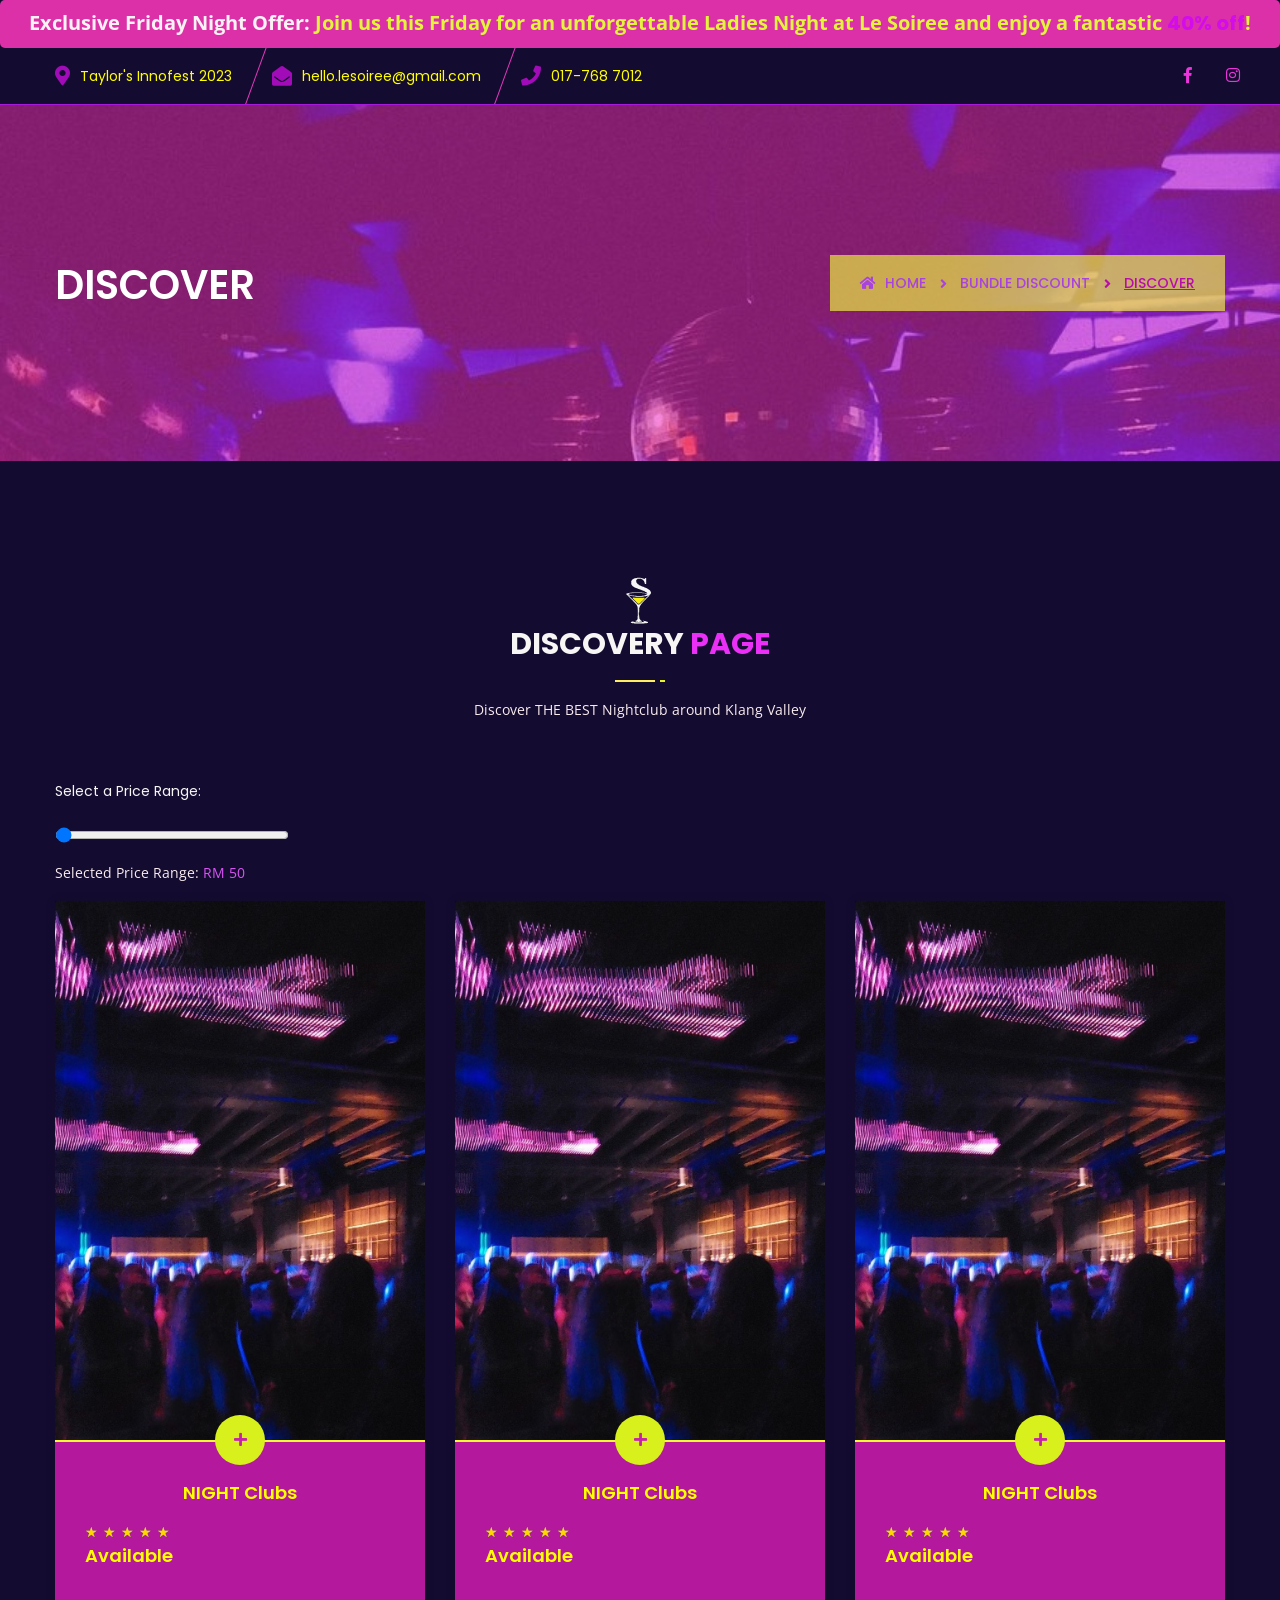
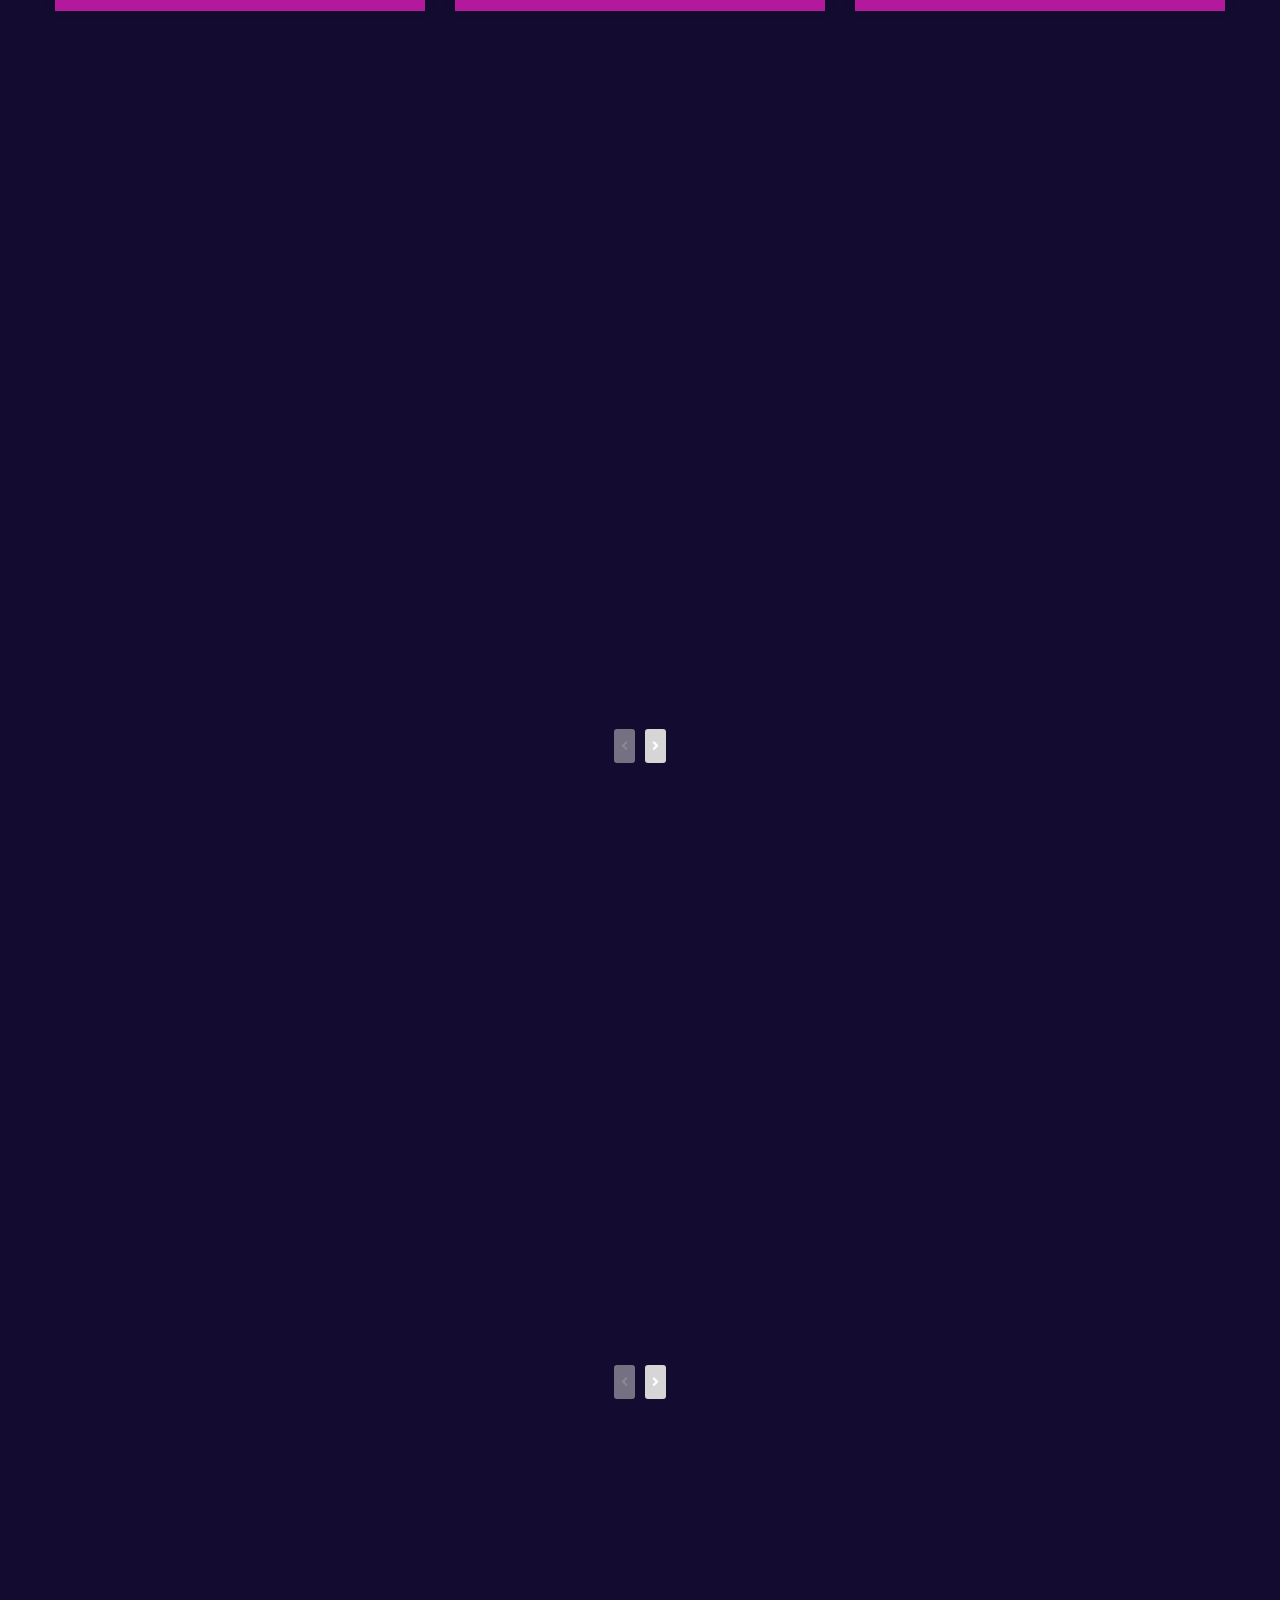
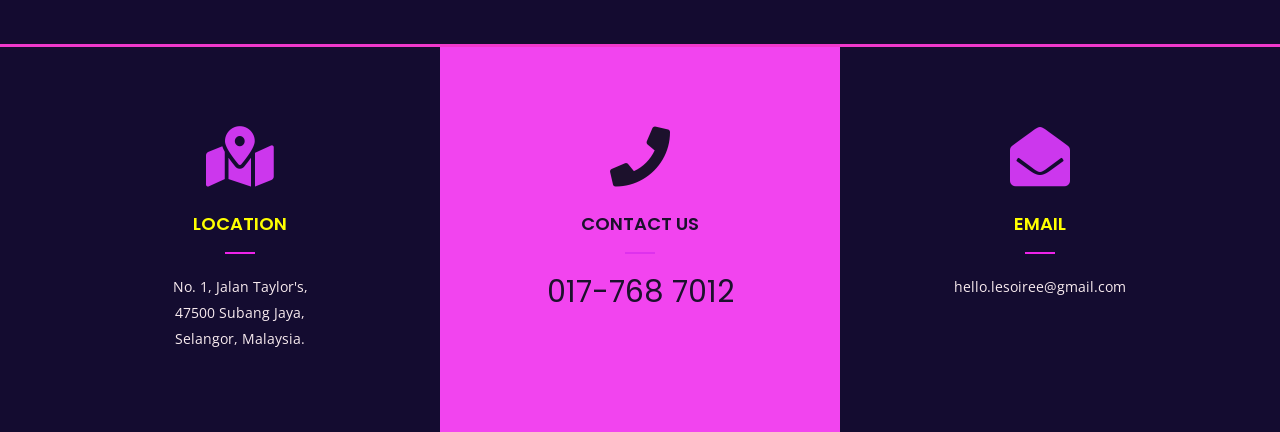
==== commit e64eb952: "Change index-op to index" ====
--- a/about-2.html
+++ b/about-2.html
@@ -181,7 +181,7 @@
                 </div>
                 <div class="col-md-6 text-right">
                     <ul class="breadcrumb">
-                        <li><a href="index-op.html"><i class="fas fa-home"></i> Home</a></li>
+                        <li><a href="index.html"><i class="fas fa-home"></i> Home</a></li>
                         <li><a href="index-2.html">Bundle Discount</a></li>
                         <li class="active">Discover</li>
                     </ul>
--- a/style.css
+++ b/style.css
@@ -1255,6 +1255,7 @@
 video {
   object-fit: cover;
   width: 100%;
+  height: 100%;
   position: absolute;
   top: 0;
   left: 0;
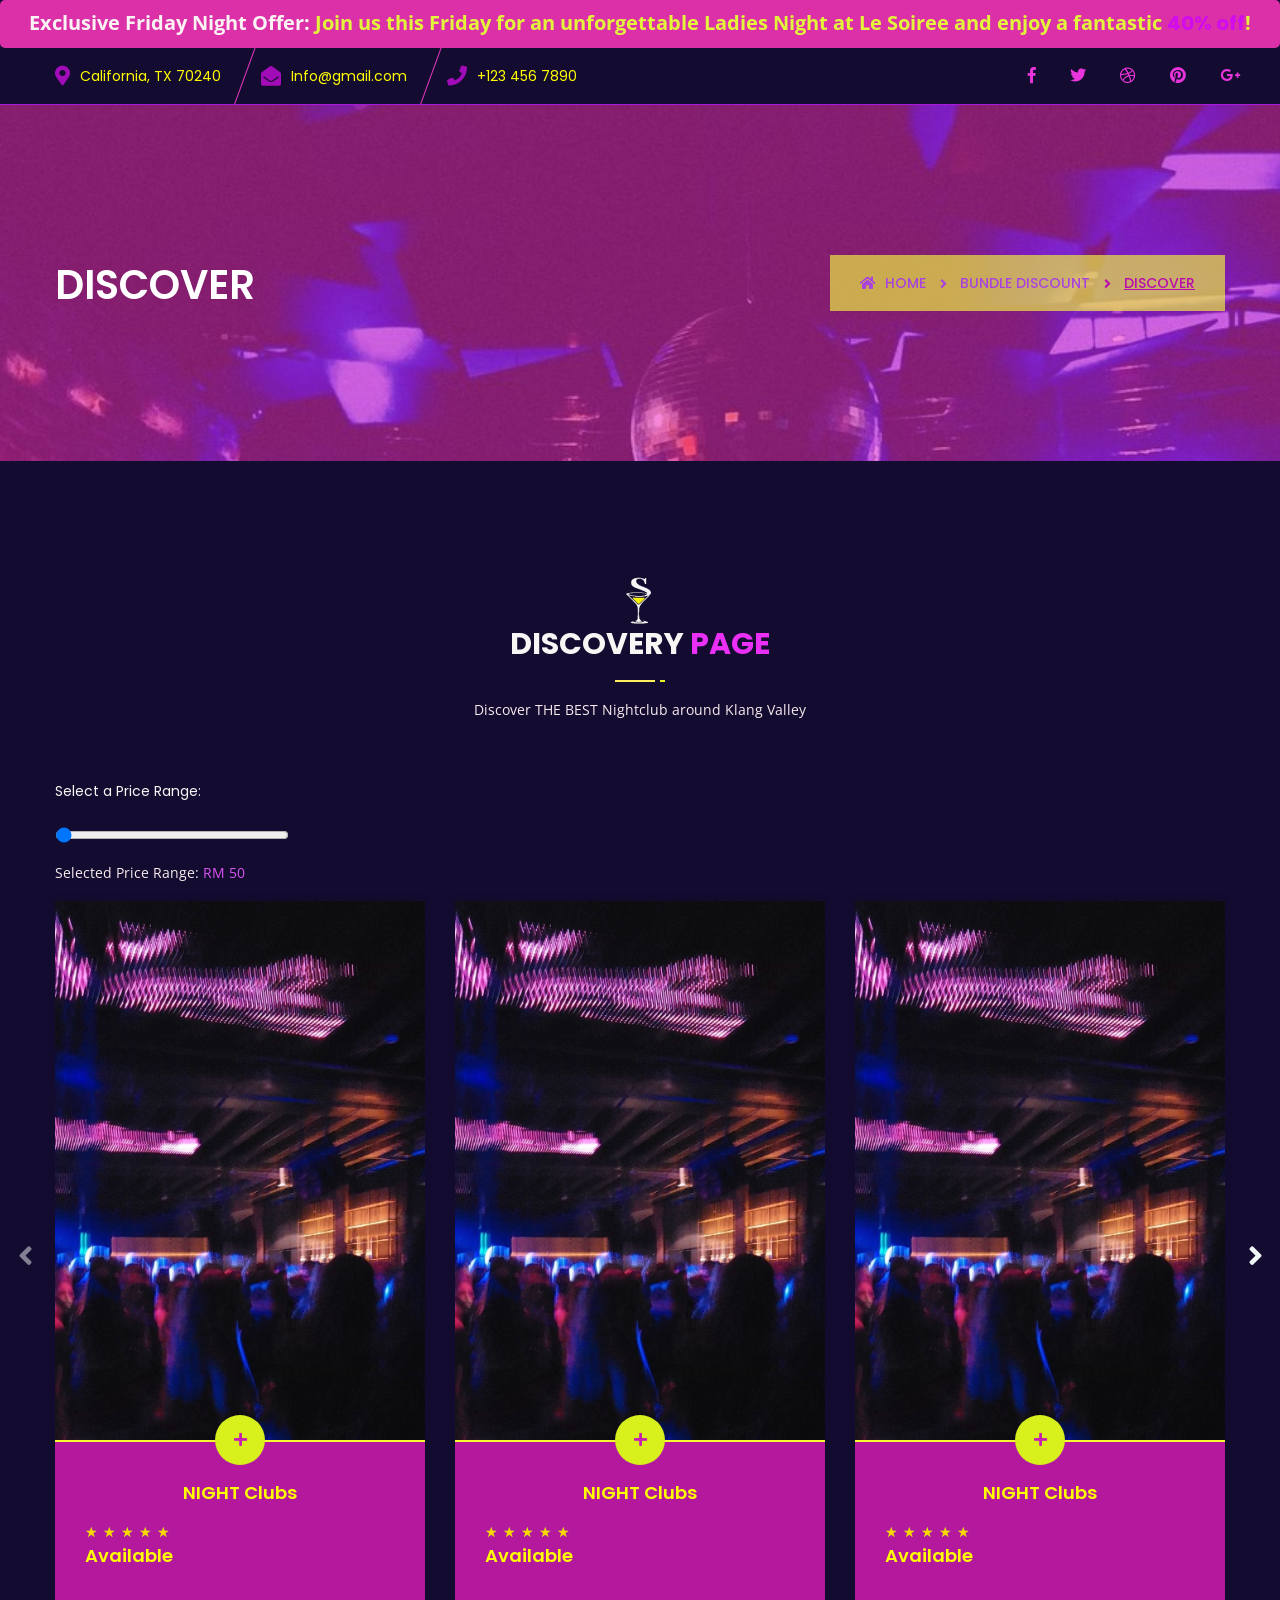
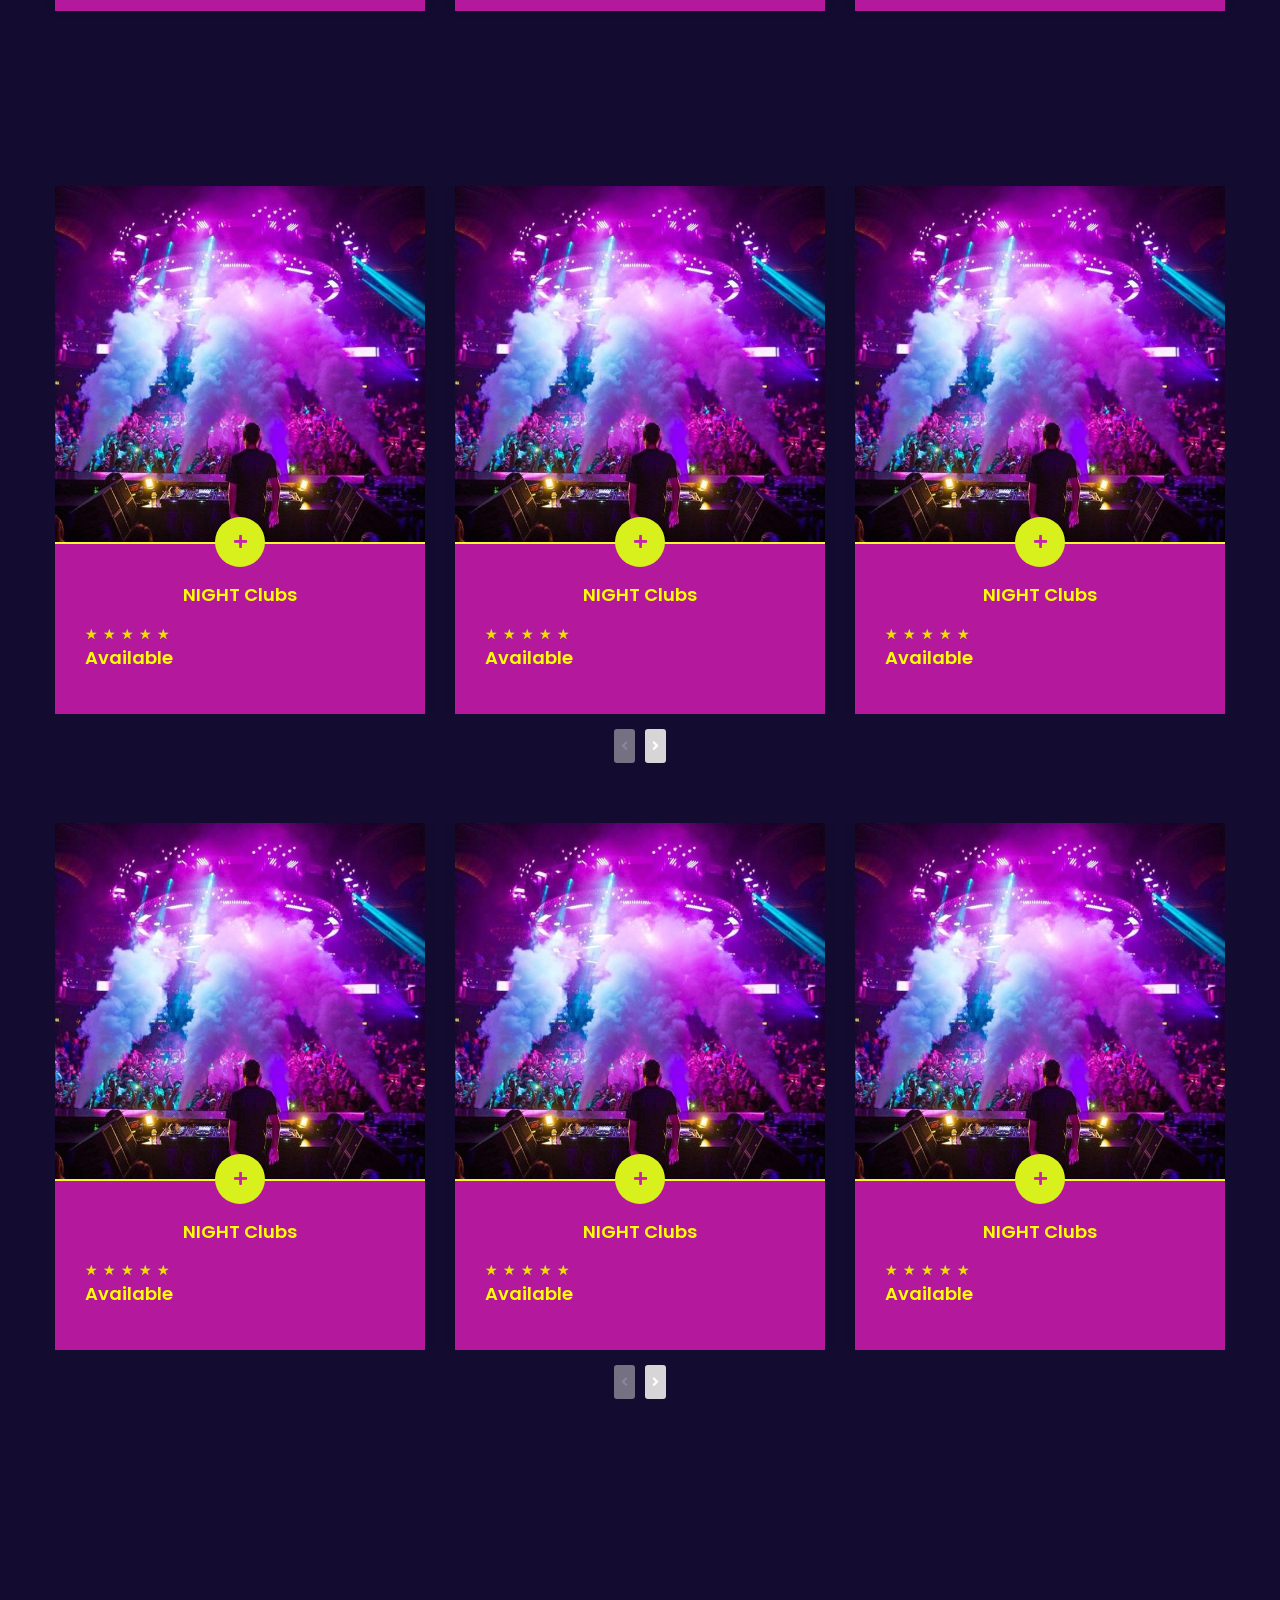
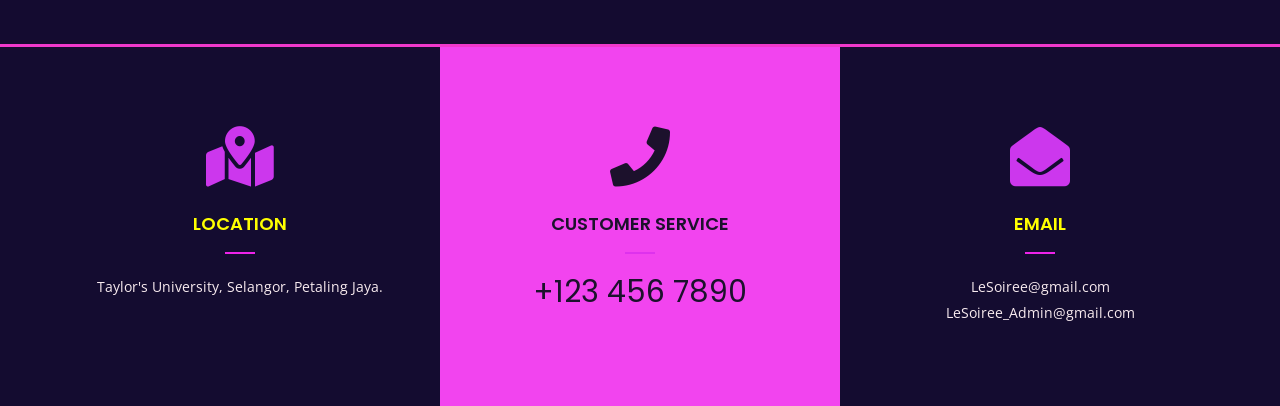
==== commit e8ff467c: "Update" ====
--- a/about-2.html
+++ b/about-2.html
@@ -10,7 +10,6 @@
 
     <!-- ========== Page Title ========== -->
     <title>Le Soiree - Nightclubs around Klang Valley</title>
-    <link rel="icon" type="image/x-icon" href="assets/img/favicon.png">
 
     <!-- ========== Start Stylesheet ========== -->
     <link href="assets/css/bootstrap.min.css" rel="stylesheet" />
@@ -143,15 +142,15 @@
                         <ul>
                             <li>
                                 <i class="fas fa-map-marker-alt map-marker"></i>
-                                <span class="address-text">Taylor's Innofest 2023</span>
+                                <span class="address-text">California, TX 70240</span>
                             </li>
                             <li>
                                 <i class="fas fa-envelope-open envelope-icon"></i>
-                                <span class="email-address">hello.lesoiree@gmail.com</span>
+                                <span class="email-address">Info@gmail.com</span>
                             </li>
                             <li>
                                 <i class="fas fa-phone phone-icon"></i>
-                                <span class="phone-number"> 017-768 7012</span>
+                                <span class="phone-number">+123 456 7890</span>
                             </li>
                         </ul>
                     </div>
@@ -159,10 +158,19 @@
                 <div class="col-md-4 social text-right">
                     <ul>
                         <li>
-                            <a href="https://www.facebook.com/people/Le-Soir%C3%A9e/61552307183239/"><i class="fab fa-facebook-f"></i></a>
+                            <a href="#"><i class="fab fa-facebook-f"></i></a>
                         </li>
                         <li>
-                            <a href="https://www.instagram.com/hello.lesoiree/"><i class="fab fa-instagram"></i></a>
+                            <a href="#"><i class="fab fa-twitter"></i></a>
+                        </li>
+                        <li>
+                            <a href="#"><i class="fab fa-dribbble"></i></a>
+                        </li>
+                        <li>
+                            <a href="#"><i class="fab fa-pinterest"></i></a>
+                        </li>
+                        <li>
+                            <a href="#"><i class="fab fa-google-plus-g"></i></a>
                         </li>
                     </ul>
                 </div>
@@ -181,7 +189,7 @@
                 </div>
                 <div class="col-md-6 text-right">
                     <ul class="breadcrumb">
-                        <li><a href="index.html"><i class="fas fa-home"></i> Home</a></li>
+                        <li><a href="index-op.html"><i class="fas fa-home"></i> Home</a></li>
                         <li><a href="index-2.html">Bundle Discount</a></li>
                         <li class="active">Discover</li>
                     </ul>
@@ -881,7 +889,7 @@
                             <i class="fas fa-map-marked-alt"></i>
                             <h4>Location</h4>
                             <p>
-                                No. 1, Jalan Taylor's,<br>47500 Subang Jaya,<br>Selangor, Malaysia.
+                                Taylor's University, Selangor, Petaling Jaya.
                             </p>
                         </div>
                     </div>
@@ -890,8 +898,8 @@
                     <div class="col-md-4 single-item">
                         <div class="item">
                             <i class="fas fa-phone"></i>
-                            <h4>Contact us</h4>
-                            <h2>017-768 7012</h2>
+                            <h4>Customer Service</h4>
+                            <h2>+123 456 7890</h2>
                         </div>
                     </div>
                     <!-- End Single Item -->
@@ -901,7 +909,7 @@
                             <i class="fas fa-envelope-open"></i>
                             <h4>Email</h4>
                             <p>
-                                hello.lesoiree@gmail.com
+                                LeSoiree@gmail.com<br>LeSoiree_Admin@gmail.com
                             </p>
                         </div>
                     </div>
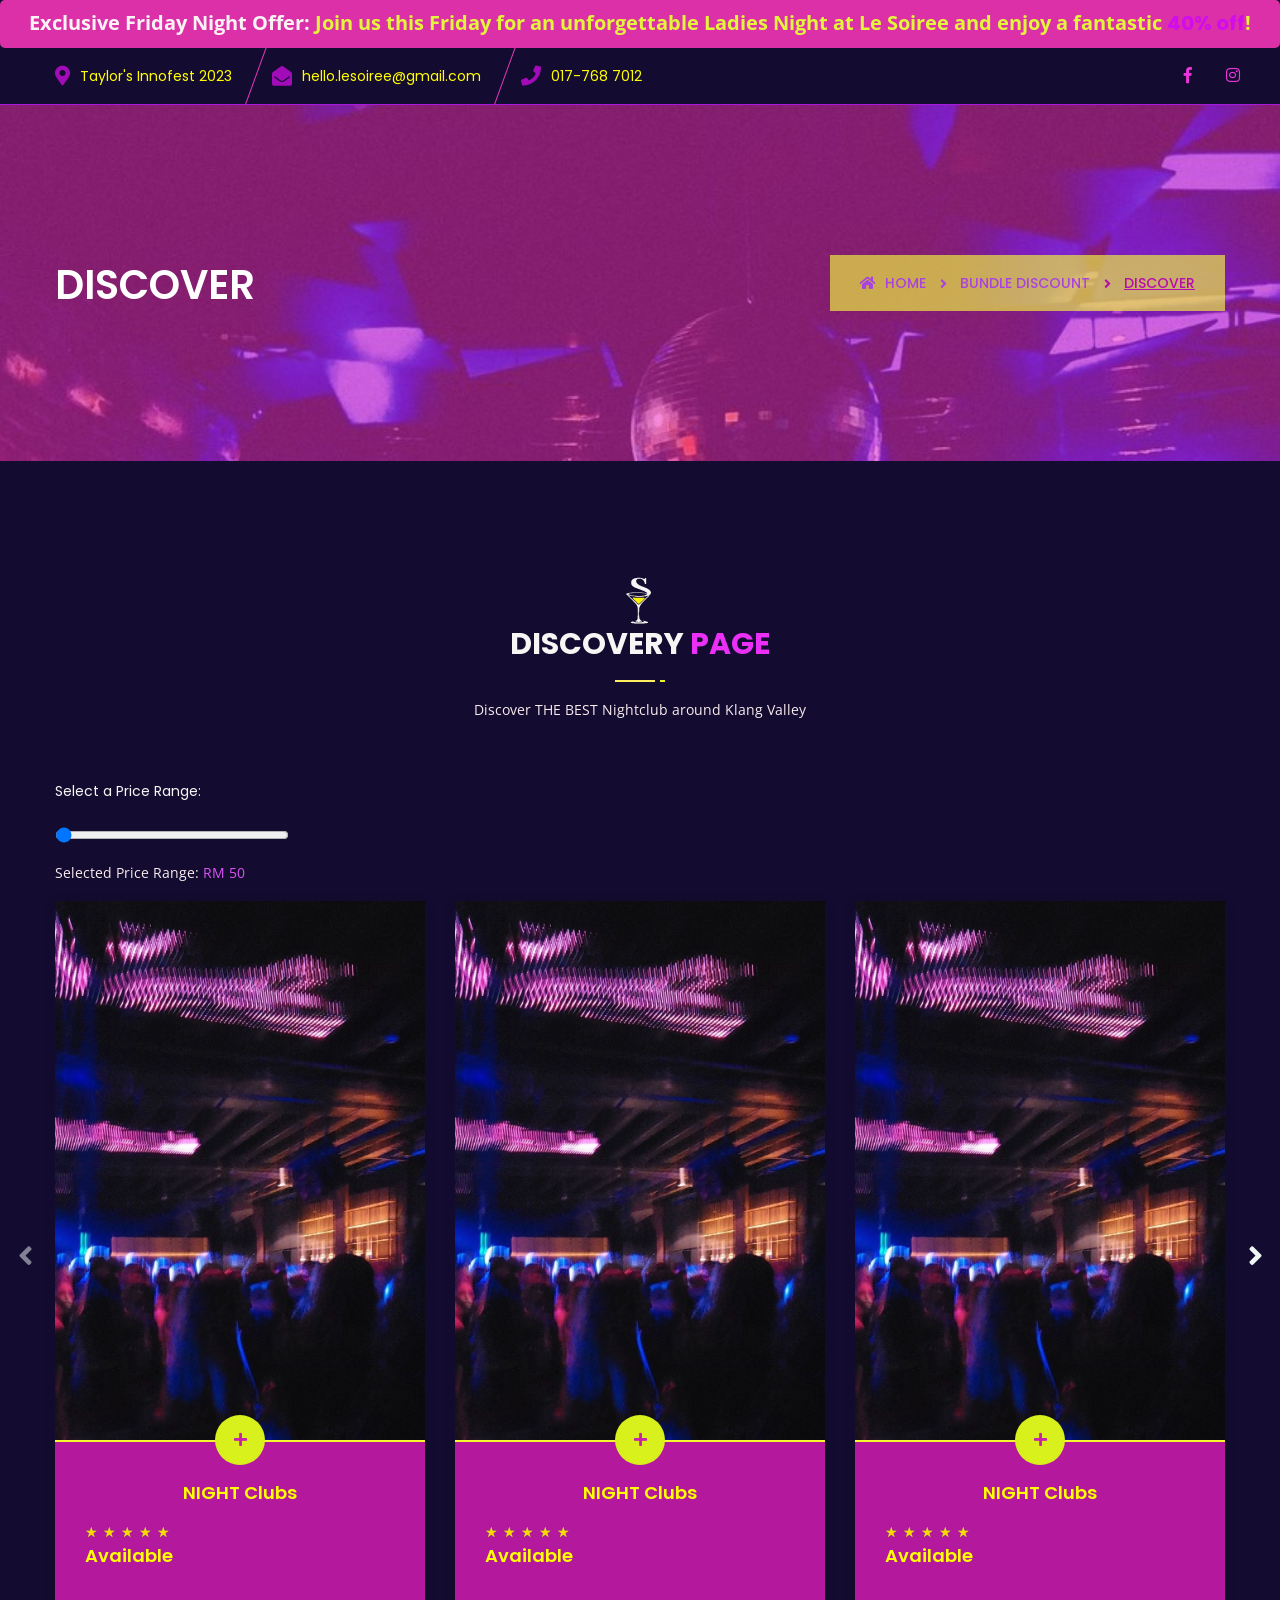
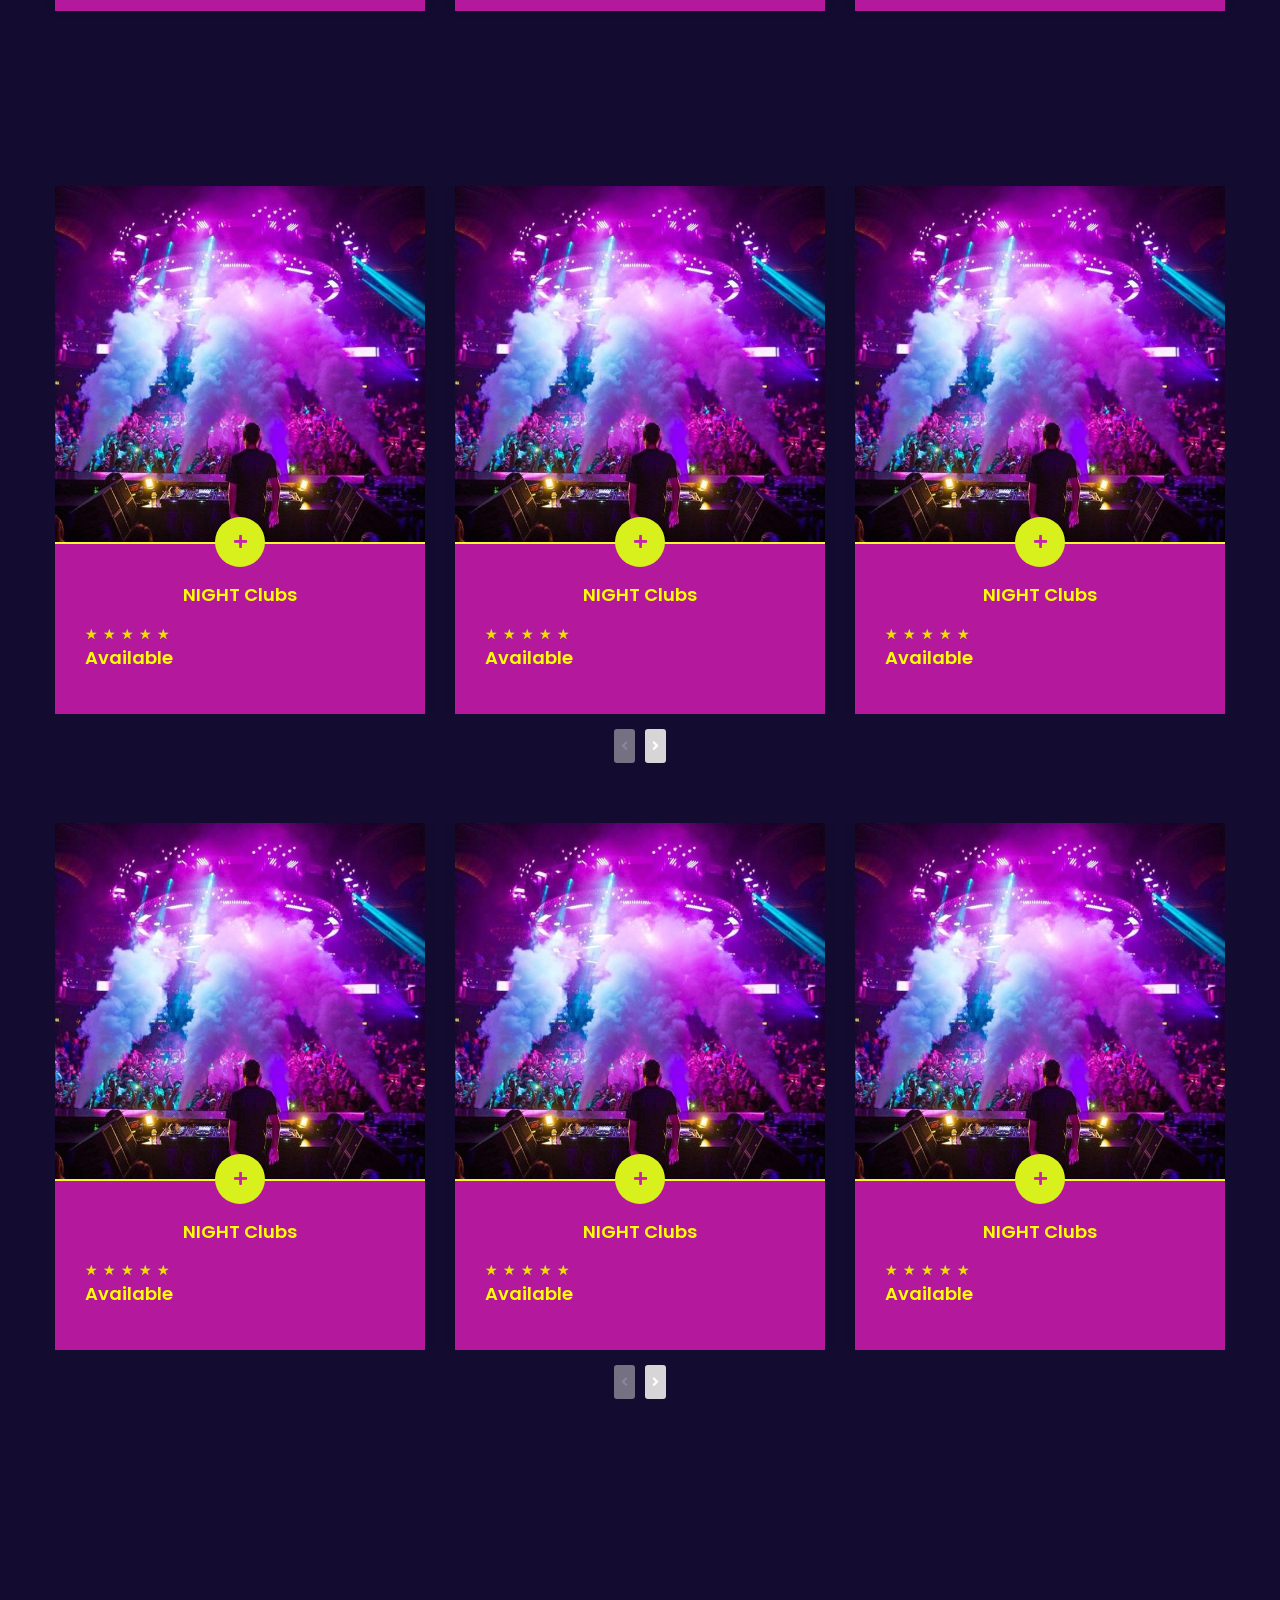
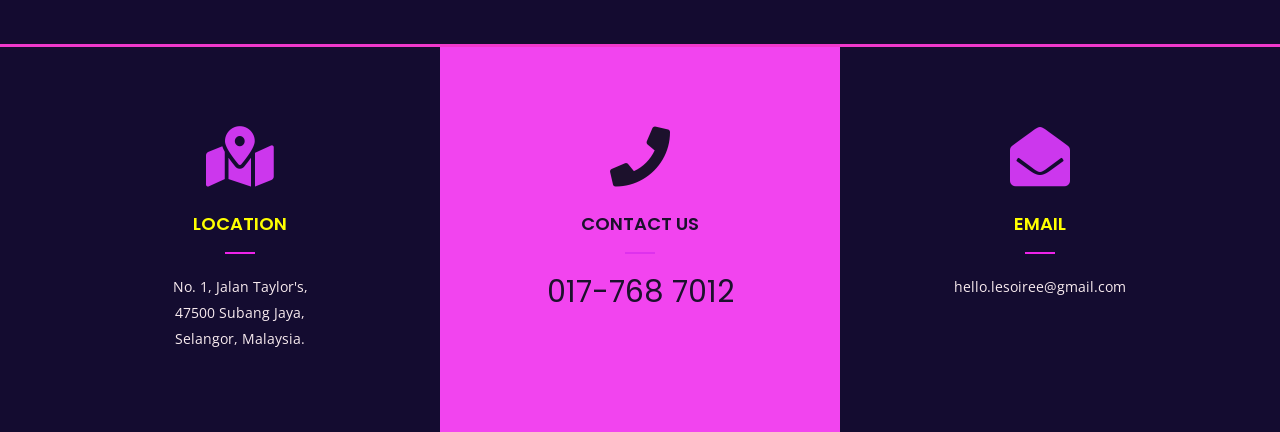
==== commit 492f7dec: "Revert "Update" This reverts commit e8ff467c10392446d7cea883f18cb78ca6a35cd1." ====
--- a/about-2.html
+++ b/about-2.html
@@ -10,6 +10,7 @@
 
     <!-- ========== Page Title ========== -->
     <title>Le Soiree - Nightclubs around Klang Valley</title>
+    <link rel="icon" type="image/x-icon" href="assets/img/favicon.png">
 
     <!-- ========== Start Stylesheet ========== -->
     <link href="assets/css/bootstrap.min.css" rel="stylesheet" />
@@ -142,15 +143,15 @@
                         <ul>
                             <li>
                                 <i class="fas fa-map-marker-alt map-marker"></i>
-                                <span class="address-text">California, TX 70240</span>
+                                <span class="address-text">Taylor's Innofest 2023</span>
                             </li>
                             <li>
                                 <i class="fas fa-envelope-open envelope-icon"></i>
-                                <span class="email-address">Info@gmail.com</span>
+                                <span class="email-address">hello.lesoiree@gmail.com</span>
                             </li>
                             <li>
                                 <i class="fas fa-phone phone-icon"></i>
-                                <span class="phone-number">+123 456 7890</span>
+                                <span class="phone-number"> 017-768 7012</span>
                             </li>
                         </ul>
                     </div>
@@ -158,19 +159,10 @@
                 <div class="col-md-4 social text-right">
                     <ul>
                         <li>
-                            <a href="#"><i class="fab fa-facebook-f"></i></a>
+                            <a href="https://www.facebook.com/people/Le-Soir%C3%A9e/61552307183239/"><i class="fab fa-facebook-f"></i></a>
                         </li>
                         <li>
-                            <a href="#"><i class="fab fa-twitter"></i></a>
-                        </li>
-                        <li>
-                            <a href="#"><i class="fab fa-dribbble"></i></a>
-                        </li>
-                        <li>
-                            <a href="#"><i class="fab fa-pinterest"></i></a>
-                        </li>
-                        <li>
-                            <a href="#"><i class="fab fa-google-plus-g"></i></a>
+                            <a href="https://www.instagram.com/hello.lesoiree/"><i class="fab fa-instagram"></i></a>
                         </li>
                     </ul>
                 </div>
@@ -189,7 +181,7 @@
                 </div>
                 <div class="col-md-6 text-right">
                     <ul class="breadcrumb">
-                        <li><a href="index-op.html"><i class="fas fa-home"></i> Home</a></li>
+                        <li><a href="index.html"><i class="fas fa-home"></i> Home</a></li>
                         <li><a href="index-2.html">Bundle Discount</a></li>
                         <li class="active">Discover</li>
                     </ul>
@@ -889,7 +881,7 @@
                             <i class="fas fa-map-marked-alt"></i>
                             <h4>Location</h4>
                             <p>
-                                Taylor's University, Selangor, Petaling Jaya.
+                                No. 1, Jalan Taylor's,<br>47500 Subang Jaya,<br>Selangor, Malaysia.
                             </p>
                         </div>
                     </div>
@@ -898,8 +890,8 @@
                     <div class="col-md-4 single-item">
                         <div class="item">
                             <i class="fas fa-phone"></i>
-                            <h4>Customer Service</h4>
-                            <h2>+123 456 7890</h2>
+                            <h4>Contact us</h4>
+                            <h2>017-768 7012</h2>
                         </div>
                     </div>
                     <!-- End Single Item -->
@@ -909,7 +901,7 @@
                             <i class="fas fa-envelope-open"></i>
                             <h4>Email</h4>
                             <p>
-                                LeSoiree@gmail.com<br>LeSoiree_Admin@gmail.com
+                                hello.lesoiree@gmail.com
                             </p>
                         </div>
                     </div>
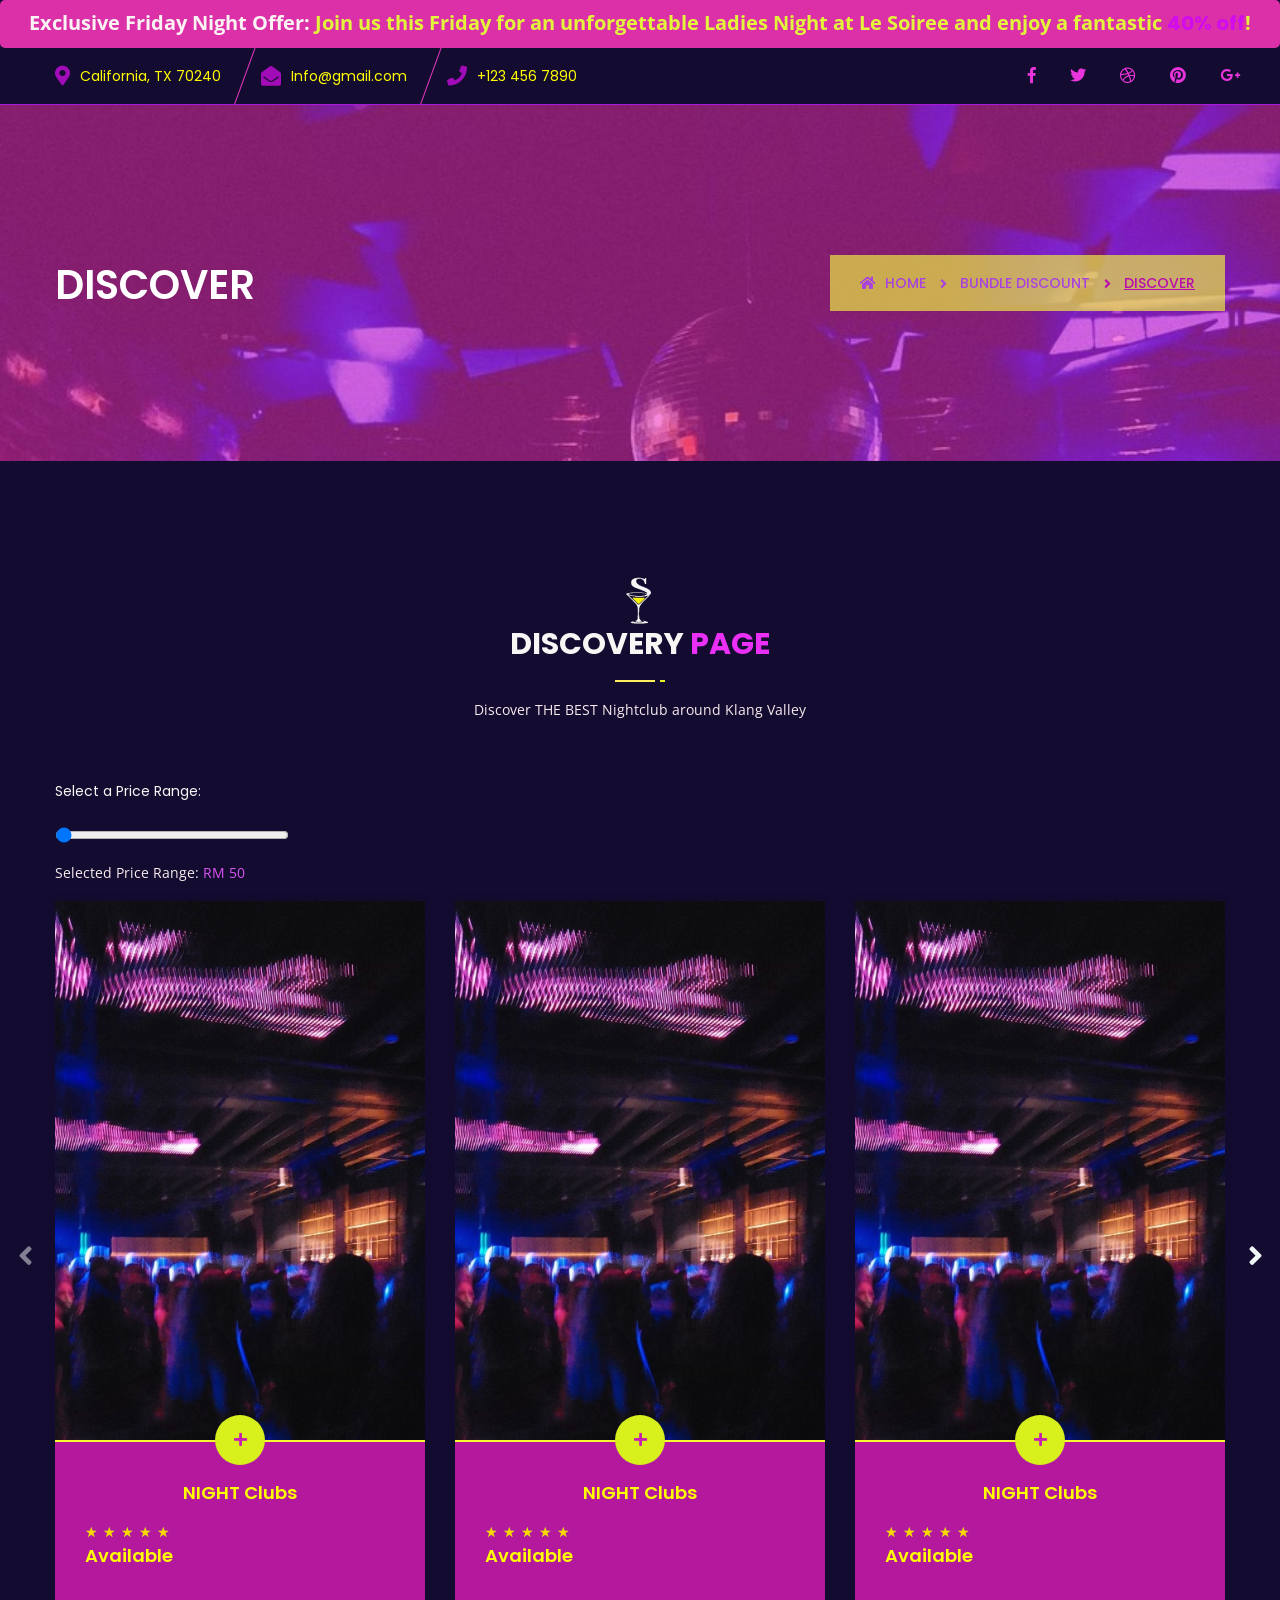
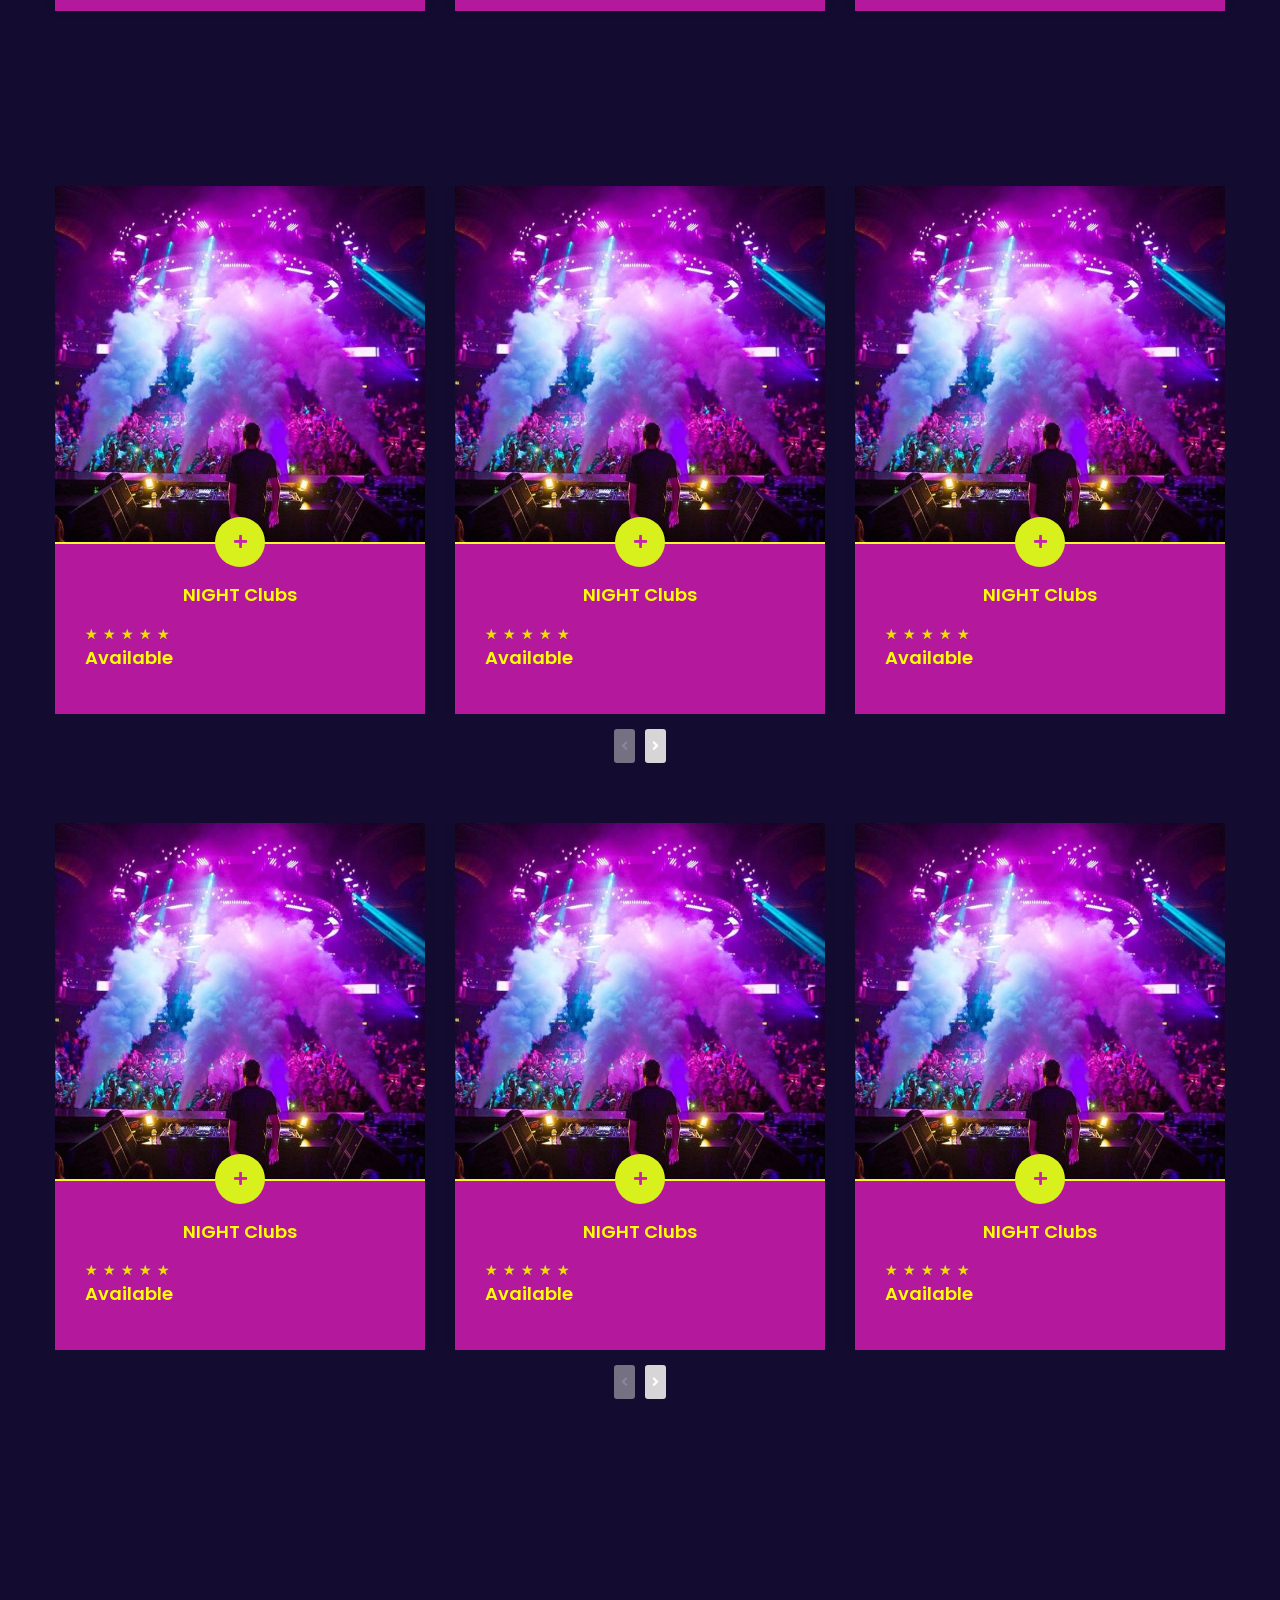
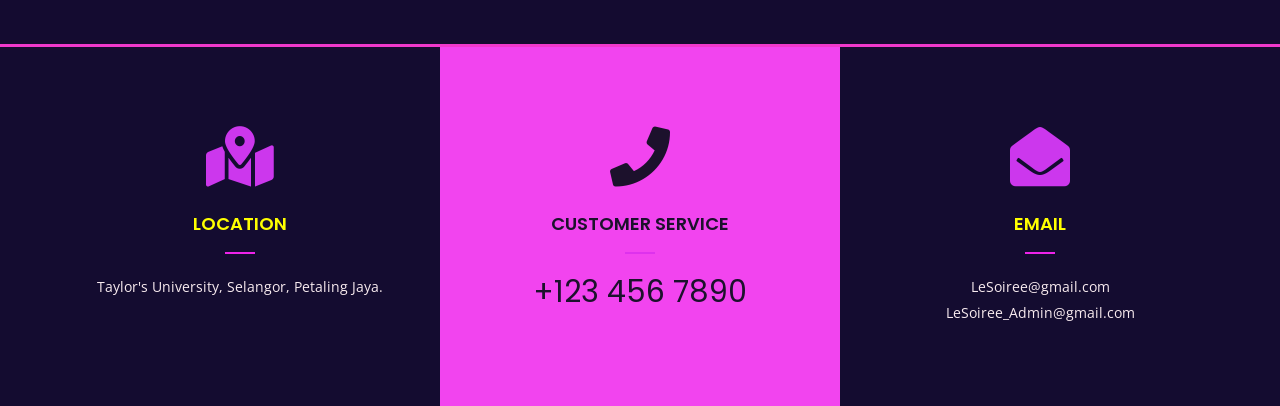
==== commit c36c92ce: "Update" ====
--- a/about-2.html
+++ b/about-2.html
@@ -10,7 +10,6 @@
 
     <!-- ========== Page Title ========== -->
     <title>Le Soiree - Nightclubs around Klang Valley</title>
-    <link rel="icon" type="image/x-icon" href="assets/img/favicon.png">
 
     <!-- ========== Start Stylesheet ========== -->
     <link href="assets/css/bootstrap.min.css" rel="stylesheet" />
@@ -143,15 +142,15 @@
                         <ul>
                             <li>
                                 <i class="fas fa-map-marker-alt map-marker"></i>
-                                <span class="address-text">Taylor's Innofest 2023</span>
+                                <span class="address-text">California, TX 70240</span>
                             </li>
                             <li>
                                 <i class="fas fa-envelope-open envelope-icon"></i>
-                                <span class="email-address">hello.lesoiree@gmail.com</span>
+                                <span class="email-address">Info@gmail.com</span>
                             </li>
                             <li>
                                 <i class="fas fa-phone phone-icon"></i>
-                                <span class="phone-number"> 017-768 7012</span>
+                                <span class="phone-number">+123 456 7890</span>
                             </li>
                         </ul>
                     </div>
@@ -159,10 +158,19 @@
                 <div class="col-md-4 social text-right">
                     <ul>
                         <li>
-                            <a href="https://www.facebook.com/people/Le-Soir%C3%A9e/61552307183239/"><i class="fab fa-facebook-f"></i></a>
+                            <a href="#"><i class="fab fa-facebook-f"></i></a>
                         </li>
                         <li>
-                            <a href="https://www.instagram.com/hello.lesoiree/"><i class="fab fa-instagram"></i></a>
+                            <a href="#"><i class="fab fa-twitter"></i></a>
+                        </li>
+                        <li>
+                            <a href="#"><i class="fab fa-dribbble"></i></a>
+                        </li>
+                        <li>
+                            <a href="#"><i class="fab fa-pinterest"></i></a>
+                        </li>
+                        <li>
+                            <a href="#"><i class="fab fa-google-plus-g"></i></a>
                         </li>
                     </ul>
                 </div>
@@ -181,7 +189,7 @@
                 </div>
                 <div class="col-md-6 text-right">
                     <ul class="breadcrumb">
-                        <li><a href="index.html"><i class="fas fa-home"></i> Home</a></li>
+                        <li><a href="index-op.html"><i class="fas fa-home"></i> Home</a></li>
                         <li><a href="index-2.html">Bundle Discount</a></li>
                         <li class="active">Discover</li>
                     </ul>
@@ -881,7 +889,7 @@
                             <i class="fas fa-map-marked-alt"></i>
                             <h4>Location</h4>
                             <p>
-                                No. 1, Jalan Taylor's,<br>47500 Subang Jaya,<br>Selangor, Malaysia.
+                                Taylor's University, Selangor, Petaling Jaya.
                             </p>
                         </div>
                     </div>
@@ -890,8 +898,8 @@
                     <div class="col-md-4 single-item">
                         <div class="item">
                             <i class="fas fa-phone"></i>
-                            <h4>Contact us</h4>
-                            <h2>017-768 7012</h2>
+                            <h4>Customer Service</h4>
+                            <h2>+123 456 7890</h2>
                         </div>
                     </div>
                     <!-- End Single Item -->
@@ -901,7 +909,7 @@
                             <i class="fas fa-envelope-open"></i>
                             <h4>Email</h4>
                             <p>
-                                hello.lesoiree@gmail.com
+                                LeSoiree@gmail.com<br>LeSoiree_Admin@gmail.com
                             </p>
                         </div>
                     </div>
